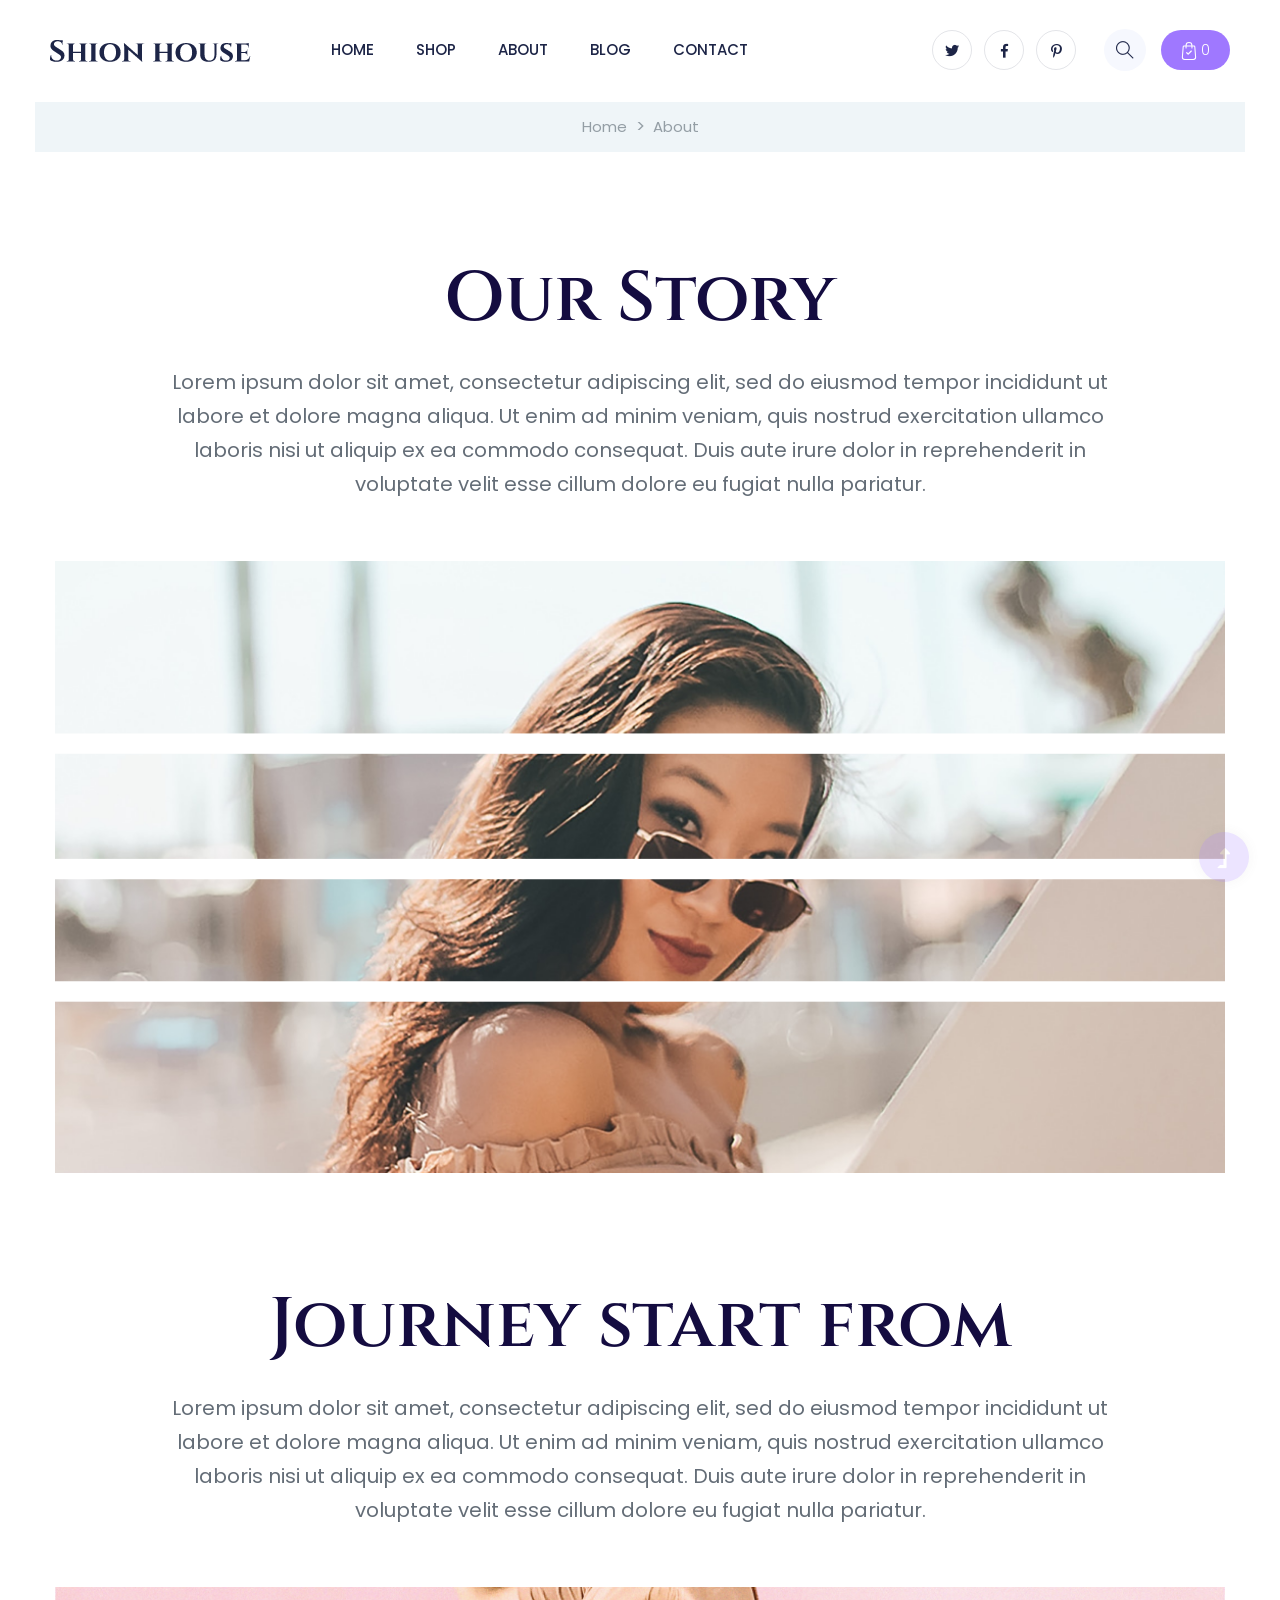
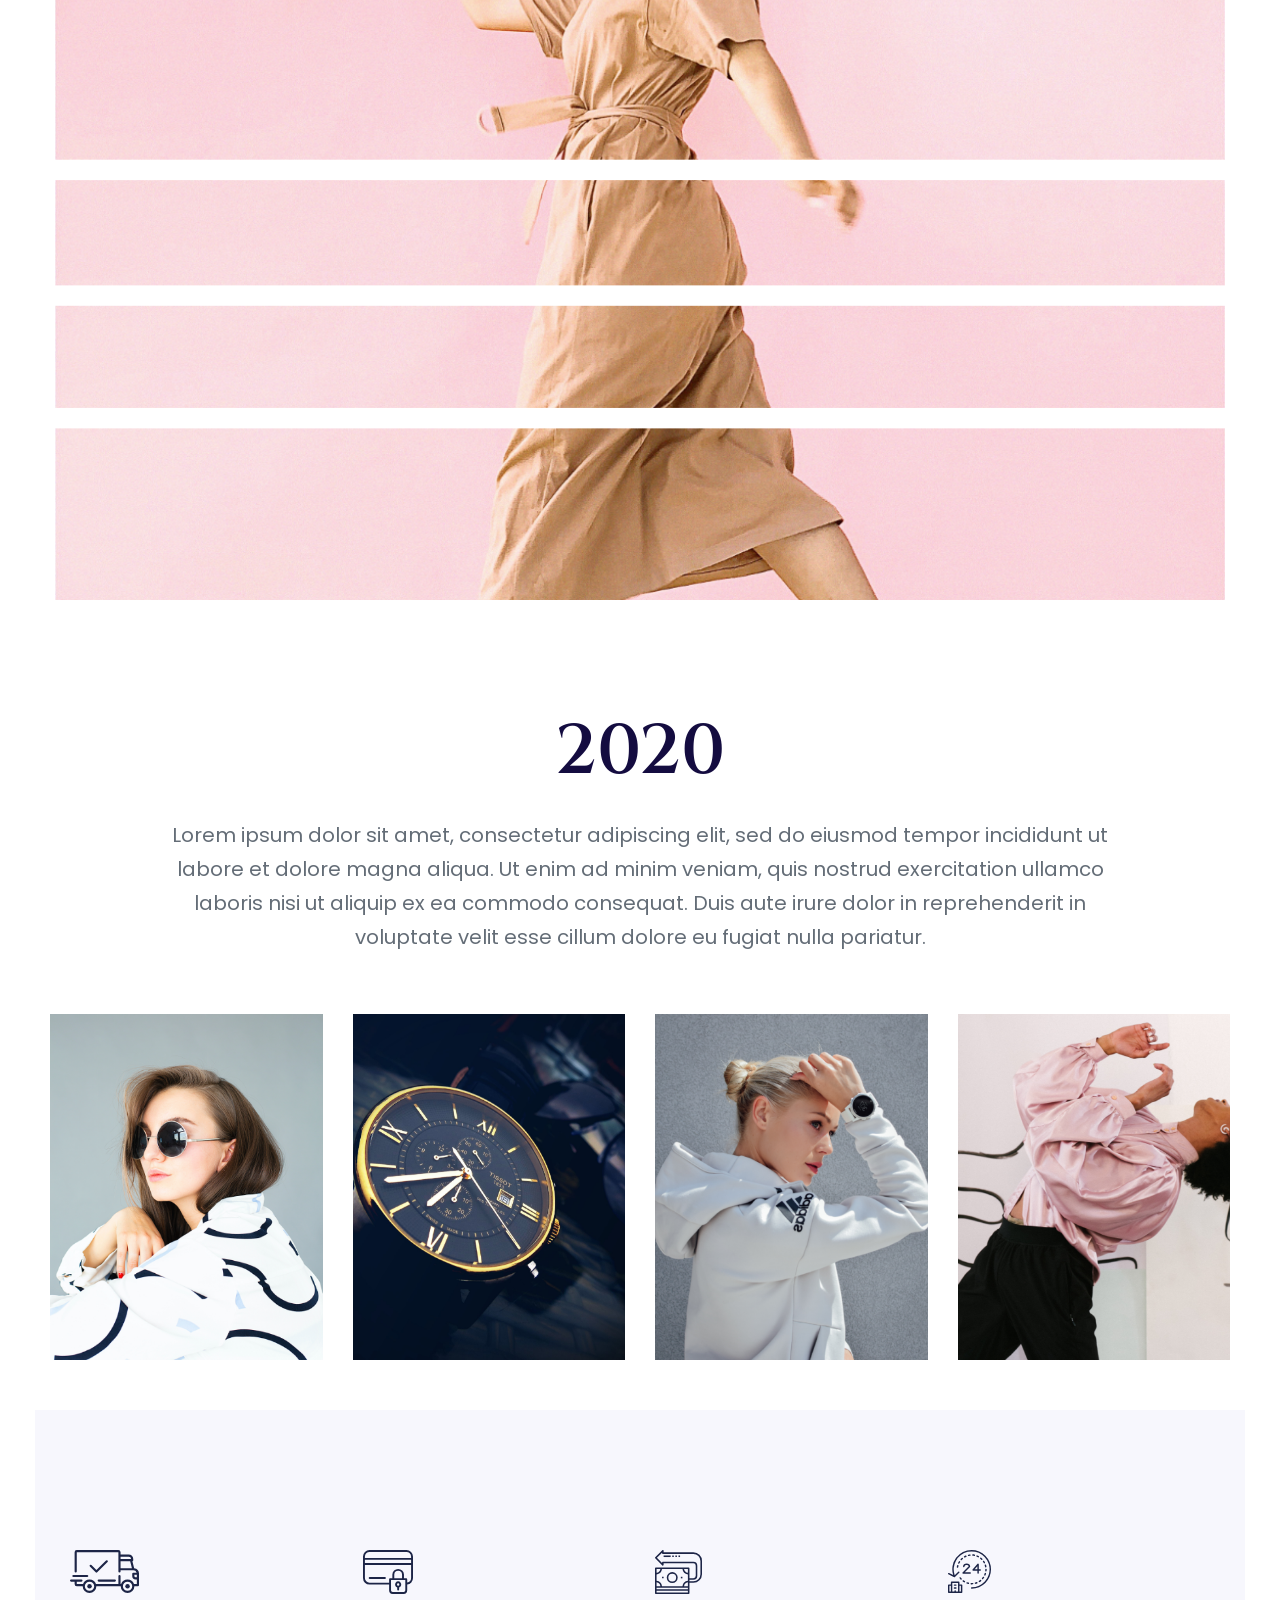
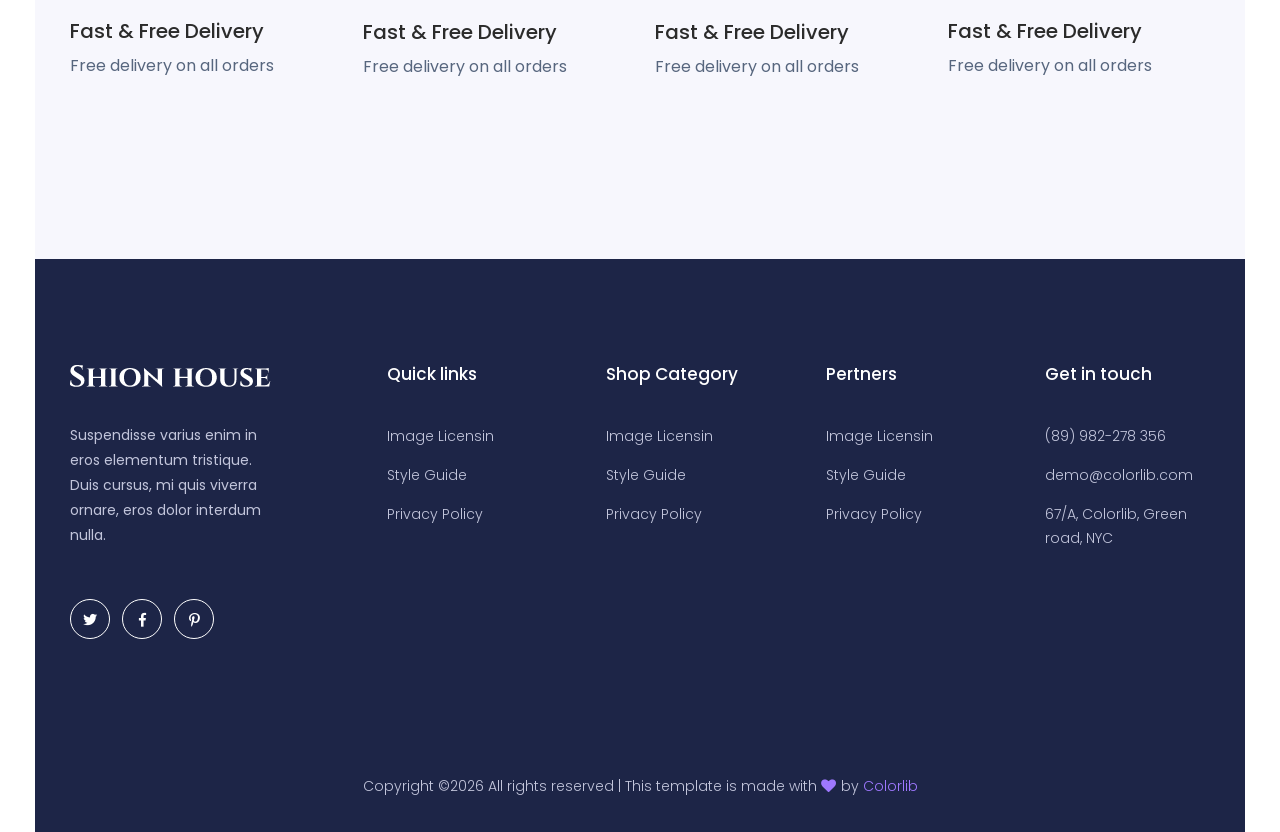
==== about.html @ a125b618 "first commit" ====
<!doctype html>
<html class="no-js" lang="zxx">
<head>
    <meta charset="utf-8">
    <meta http-equiv="x-ua-compatible" content="ie=edge">
    <title>Fashion | Teamplate</title>
    <meta name="description" content="">
    <meta name="viewport" content="width=device-width, initial-scale=1">
    <link rel="manifest" href="site.webmanifest">
    <link rel="shortcut icon" type="image/x-icon" href="assets/img/favicon.ico">

    <!-- CSS here -->
    <link rel="stylesheet" href="assets/css/bootstrap.min.css">
    <link rel="stylesheet" href="assets/css/owl.carousel.min.css">
    <link rel="stylesheet" href="assets/css/slicknav.css">
    <link rel="stylesheet" href="assets/css/flaticon.css">
    <link rel="stylesheet" href="assets/css/progressbar_barfiller.css">
    <link rel="stylesheet" href="assets/css/gijgo.css">
    <link rel="stylesheet" href="assets/css/animate.min.css">
    <link rel="stylesheet" href="assets/css/animated-headline.css">
    <link rel="stylesheet" href="assets/css/magnific-popup.css">
    <link rel="stylesheet" href="assets/css/fontawesome-all.min.css">
    <link rel="stylesheet" href="assets/css/themify-icons.css">
    <link rel="stylesheet" href="assets/css/slick.css">
    <link rel="stylesheet" href="assets/css/nice-select.css">
    <link rel="stylesheet" href="assets/css/style.css">
    
</head>
<body class="full-wrapper">
    <!-- ? Preloader Start -->
    <div id="preloader-active">
        <div class="preloader d-flex align-items-center justify-content-center">
            <div class="preloader-inner position-relative">
                <div class="preloader-circle"></div>
                <div class="preloader-img pere-text">
                    <img src="assets/img/logo/loder.png" alt="">
                </div>
            </div>
        </div>
    </div>
    <!-- Preloader Start-->
    <header>
        <!-- Header Start -->
        <div class="header-area ">
            <div class="main-header header-sticky">
                <div class="container-fluid">
                    <div class="menu-wrapper d-flex align-items-center justify-content-between">
                        <div class="header-left d-flex align-items-center">
                            <!-- Logo -->
                            <div class="logo">
                                <a href="index.html"><img src="assets/img/logo/logo.png" alt=""></a>
                            </div>
                            <!-- Main-menu -->
                            <div class="main-menu  d-none d-lg-block">
                                <nav>
                                    <ul id="navigation">
                                        <li><a href="index.html">Home</a></li> 
                                        <li><a href="shop.html">shop</a></li>
                                        <li><a href="about.html">About</a></li>
                                        <li><a href="blog.html">Blog</a>
                                            <ul class="submenu">
                                                <li><a href="blog.html">Blog</a></li>
                                                <li><a href="blog_details.html">Blog Details</a></li>
                                                <li><a href="elements.html">Elements</a></li>
                                                <li><a href="product_details.html">Product Details</a></li>
                                            </ul>
                                        </li>
                                        <li><a href="contact.html">Contact</a></li>
                                    </ul>
                                </nav>
                            </div>   
                        </div>
                        <div class="header-right1 d-flex align-items-center">
                            <!-- Social -->
                            <div class="header-social d-none d-md-block">
                                <a href="#"><i class="fab fa-twitter"></i></a>
                                <a href="https://bit.ly/sai4ull"><i class="fab fa-facebook-f"></i></a>
                                <a href="#"><i class="fab fa-pinterest-p"></i></a>
                            </div>
                            <!-- Search Box -->
                            <div class="search d-none d-md-block">
                                <ul class="d-flex align-items-center">
                                    <li class="mr-15">
                                        <div class="nav-search search-switch">
                                            <i class="ti-search"></i>
                                        </div>
                                    </li>
                                    <li>
                                        <div class="card-stor">
                                            <img src="assets/img/gallery/card.svg" alt="">
                                            <span>0</span>
                                        </div>
                                    </li>
                                </ul>
                            </div>
                        </div>
                        <!-- Mobile Menu -->
                        <div class="col-12">
                            <div class="mobile_menu d-block d-lg-none"></div>
                        </div>
                    </div>
                </div>
            </div>
        </div>
        <!-- Header End -->
    </header>
    <!-- header end -->
    <main>
        <!-- breadcrumb Start-->
        <div class="page-notification">
            <div class="container">
                <div class="row">
                    <div class="col-lg-12">
                        <nav aria-label="breadcrumb">
                            <ol class="breadcrumb justify-content-center">
                                <li class="breadcrumb-item"><a href="index.html">Home</a></li>
                                <li class="breadcrumb-item"><a href="#">about</a></li> 
                            </ol>
                        </nav>
                    </div>
                </div>
            </div>
        </div>
        <!-- breadcrumb End-->
        <!-- About Area Start -->
        <div class="about-area">
            <div class="container">
                <div class="row justify-content-center">
                    <div class="col-lg-10">
                        <div class="section-tittle mb-60 text-center pt-10">
                            <h2>Our Story</h2>
                            <p class="pera">Lorem ipsum dolor sit amet, consectetur adipiscing elit, sed do eiusmod tempor incididunt ut labore et dolore magna aliqua. Ut enim ad minim veniam, quis nostrud exercitation ullamco laboris nisi ut aliquip ex ea commodo consequat. Duis aute irure dolor in reprehenderit in voluptate velit esse cillum dolore eu fugiat nulla pariatur.</p>
                        </div>
                    </div>
                    <div class="col-lg-12">
                        <div class="about-img pb-bottom">
                            <img src="assets/img/gallery/about1.png" alt="" class="w-100">
                        </div>
                    </div>
                </div>
                <div class="row justify-content-center">
                    <div class="col-lg-10">
                        <div class="section-tittle mb-60 text-center pt-10">
                            <h2>Journey start from</h2>
                            <p class="pera">Lorem ipsum dolor sit amet, consectetur adipiscing elit, sed do eiusmod tempor incididunt ut labore et dolore magna aliqua. Ut enim ad minim veniam, quis nostrud exercitation ullamco laboris nisi ut aliquip ex ea commodo consequat. Duis aute irure dolor in reprehenderit in voluptate velit esse cillum dolore eu fugiat nulla pariatur.</p>
                        </div>
                    </div>
                    <div class="col-lg-12">
                        <div class="about-img pb-bottom">
                            <img src="assets/img/gallery/about2.png" alt="" class="w-100">
                        </div>
                    </div>
                </div>
                <div class="row justify-content-center">
                    <div class="col-lg-10">
                        <div class="section-tittle mb-60 text-center pt-10">
                            <h2>2020</h2>
                            <p class="pera">Lorem ipsum dolor sit amet, consectetur adipiscing elit, sed do eiusmod tempor incididunt ut labore et dolore magna aliqua. Ut enim ad minim veniam, quis nostrud exercitation ullamco laboris nisi ut aliquip ex ea commodo consequat. Duis aute irure dolor in reprehenderit in voluptate velit esse cillum dolore eu fugiat nulla pariatur.</p>
                        </div>
                    </div>
                </div>
            </div>
        </div>
        <!-- About Area End -->
        <!--? Popular Items Start -->
        <div class="popular-items">
            <div class="container-fluid">
                <div class="row">
                    <div class="col-lg-3 col-md-6 col-sm-6">
                        <div class="single-popular-items mb-50 text-center">
                            <div class="popular-img">
                                <img src="assets/img/gallery/popular1.png" alt="">
                                <div class="img-cap">
                                    <span>Glasses</span>
                                </div>
                                <div class="favorit-items">
                                    <a href="#" class="btn">Shop Now</a>
                                </div>
                            </div>
                        </div>
                    </div>
                    <div class="col-lg-3 col-md-6 col-sm-6">
                        <div class="single-popular-items mb-50 text-center">
                            <div class="popular-img">
                                <img src="assets/img/gallery/popular2.png" alt="">
                                <div class="img-cap">
                                    <span>Watches</span>
                                </div>
                                <div class="favorit-items">
                                    <a href="#" class="btn">Shop Now</a>
                                </div>
                            </div>
                        </div>
                    </div>
                    <div class="col-lg-3 col-md-6 col-sm-6">
                        <div class="single-popular-items mb-50 text-center">
                            <div class="popular-img">
                                <img src="assets/img/gallery/popular3.png" alt="">
                                <div class="img-cap">
                                    <span>Jackets</span>
                                </div>
                                <div class="favorit-items">
                                    <a href="#" class="btn">Shop Now</a>
                                </div>
                            </div>
                        </div>
                    </div>
                    <div class="col-lg-3 col-md-6 col-sm-6">
                        <div class="single-popular-items mb-50 text-center">
                            <div class="popular-img">
                                <img src="assets/img/gallery/popular4.png" alt="">
                                <div class="img-cap">
                                    <span>Clothes</span>
                                </div>
                                <div class="favorit-items">
                                    <a href="#" class="btn">Shop Now</a>
                                </div>
                            </div>
                        </div>
                    </div>
                </div>
            </div>
        </div>
        <!-- Popular Items End -->
        <!--? Services Area Start -->
        <div class="categories-area section-padding40 gray-bg">
            <div class="container-fluid">
                <div class="row">
                    <div class="col-lg-3 col-md-6 col-sm-6">
                        <div class="single-cat mb-50">
                            <div class="cat-icon">
                                <img src="assets/img/icon/services1.svg" alt="">
                            </div>
                            <div class="cat-cap">
                                <h5>Fast & Free Delivery</h5>
                                <p>Free delivery on all orders</p>
                            </div>
                        </div>
                    </div>
                    <div class="col-lg-3 col-md-6 col-sm-6">
                        <div class="single-cat mb-50">
                            <div class="cat-icon">
                                <img src="assets/img/icon/services2.svg" alt="">
                            </div>
                            <div class="cat-cap">
                                <h5>Fast & Free Delivery</h5>
                                <p>Free delivery on all orders</p>
                            </div>
                        </div>
                    </div>
                    <div class="col-lg-3 col-md-6 col-sm-6">
                        <div class="single-cat mb-30">
                            <div class="cat-icon">
                                <img src="assets/img/icon/services3.svg" alt="">
                            </div>
                            <div class="cat-cap">
                                <h5>Fast & Free Delivery</h5>
                                <p>Free delivery on all orders</p>
                            </div>
                        </div>
                    </div>
                    <div class="col-lg-3 col-md-6 col-sm-6">
                        <div class="single-cat">
                            <div class="cat-icon">
                                <img src="assets/img/icon/services4.svg" alt="">
                            </div>
                            <div class="cat-cap">
                                <h5>Fast & Free Delivery</h5>
                                <p>Free delivery on all orders</p>
                            </div>
                        </div>
                    </div>
                </div>
            </div>
        </div>
        <!--? Services Area End -->
    </main>

    <footer>
        <!-- Footer Start-->
        <div class="footer-area footer-padding">
            <div class="container-fluid ">
                <div class="row d-flex justify-content-between">
                    <div class="col-xl-3 col-lg-3 col-md-8 col-sm-8">
                     <div class="single-footer-caption mb-50">
                       <div class="single-footer-caption mb-30">
                          <!-- logo -->
                          <div class="footer-logo mb-35">
                           <a href="index.html"><img src="assets/img/logo/logo2_footer.png" alt=""></a>
                       </div>
                       <div class="footer-tittle">
                           <div class="footer-pera">
                               <p>Suspendisse varius enim in eros elementum tristique. Duis cursus, mi quis viverra ornare, eros dolor interdum nulla.</p>
                           </div>
                       </div>
                       <!-- social -->
                       <div class="footer-social">
                        <a href="#"><i class="fab fa-twitter"></i></a>
                        <a href="https://bit.ly/sai4ull"><i class="fab fa-facebook-f"></i></a>
                        <a href="#"><i class="fab fa-pinterest-p"></i></a>
                    </div>
                </div>
            </div>
        </div>
        <div class="col-xl-2 col-lg-2 col-md-4 col-sm-4">
            <div class="single-footer-caption mb-50">
                <div class="footer-tittle">
                    <h4>Quick links</h4>
                    <ul>
                        <li><a href="#">Image Licensin</a></li>
                        <li><a href="#">Style Guide</a></li>
                        <li><a href="#">Privacy Policy</a></li>
                    </ul>
                </div>
            </div>
        </div>
        <div class="col-xl-2 col-lg-2 col-md-4 col-sm-4">
            <div class="single-footer-caption mb-50">
                <div class="footer-tittle">
                    <h4>Shop Category</h4>
                    <ul>
                        <li><a href="#">Image Licensin</a></li>
                        <li><a href="#">Style Guide</a></li>
                        <li><a href="#">Privacy Policy</a></li>
                    </ul>
                </div>
            </div>
        </div>
        <div class="col-xl-2 col-lg-2 col-md-4 col-sm-4">
            <div class="single-footer-caption mb-50">
                <div class="footer-tittle">
                    <h4>Pertners</h4>
                    <ul>
                        <li><a href="#">Image Licensin</a></li>
                        <li><a href="#">Style Guide</a></li>
                        <li><a href="#">Privacy Policy</a></li>
                    </ul>
                </div>
            </div>
        </div>
        <div class="col-xl-2 col-lg-3 col-md-4 col-sm-4">
            <div class="single-footer-caption mb-50">
                <div class="footer-tittle">
                    <h4>Get in touch</h4>
                    <ul>
                        <li><a href="#">(89) 982-278 356</a></li>
                        <li><a href="#">demo@colorlib.com</a></li>
                        <li><a href="#">67/A, Colorlib, Green road, NYC</a></li>
                    </ul>
                </div>
            </div>
        </div>
    </div>
</div>
</div>
<!-- footer-bottom area -->
<div class="footer-bottom-area">
    <div class="container">
        <div class="footer-border">
           <div class="row d-flex align-items-center">
               <div class="col-xl-12 ">
                   <div class="footer-copy-right text-center">
                       <p><!-- Link back to Colorlib can't be removed. Template is licensed under CC BY 3.0. -->
                          Copyright &copy;<script>document.write(new Date().getFullYear());</script> All rights reserved | This template is made with <i class="fa fa-heart" aria-hidden="true"></i> by <a href="https://colorlib.com" target="_blank">Colorlib</a>
                          <!-- Link back to Colorlib can't be removed. Template is licensed under CC BY 3.0. --></p>
                      </div>
                  </div>
              </div>
          </div>
      </div>
  </div>
  <!-- Footer End-->
</footer>
<!--? Search model Begin -->
<div class="search-model-box">
    <div class="h-100 d-flex align-items-center justify-content-center">
        <div class="search-close-btn">+</div>
        <form class="search-model-form">
            <input type="text" id="search-input" placeholder="Searching key.....">
        </form>
    </div>
</div>
<!-- Search model end -->
<!-- Scroll Up -->
<div id="back-top" >
    <a title="Go to Top" href="#"> <i class="fas fa-level-up-alt"></i></a>
</div>

<!-- JS here -->
<!-- Jquery, Popper, Bootstrap -->
<script src="./assets/js/vendor/modernizr-3.5.0.min.js"></script>
<script src="./assets/js/vendor/jquery-1.12.4.min.js"></script>
<script src="./assets/js/popper.min.js"></script>
<script src="./assets/js/bootstrap.min.js"></script>

<!-- Slick-slider , Owl-Carousel ,slick-nav -->
<script src="./assets/js/owl.carousel.min.js"></script>
<script src="./assets/js/slick.min.js"></script>
<script src="./assets/js/jquery.slicknav.min.js"></script>

<!-- One Page, Animated-HeadLin, Date Picker -->
<script src="./assets/js/wow.min.js"></script>
<script src="./assets/js/animated.headline.js"></script>
<script src="./assets/js/jquery.magnific-popup.js"></script>
<script src="./assets/js/gijgo.min.js"></script>

<!-- Nice-select, sticky,Progress -->
<script src="./assets/js/jquery.nice-select.min.js"></script>
<script src="./assets/js/jquery.sticky.js"></script>
<script src="./assets/js/jquery.barfiller.js"></script>

<!-- counter , waypoint,Hover Direction -->
<script src="./assets/js/jquery.counterup.min.js"></script>
<script src="./assets/js/waypoints.min.js"></script>
<script src="./assets/js/jquery.countdown.min.js"></script>
<script src="./assets/js/hover-direction-snake.min.js"></script>

<!-- contact js -->
<script src="./assets/js/contact.js"></script>
<script src="./assets/js/jquery.form.js"></script>
<script src="./assets/js/jquery.validate.min.js"></script>
<script src="./assets/js/mail-script.js"></script>
<script src="./assets/js/jquery.ajaxchimp.min.js"></script>

<!-- Jquery Plugins, main Jquery -->	
<script src="./assets/js/plugins.js"></script>
<script src="./assets/js/main.js"></script>

</body>
</html>
---- assets/css/progressbar_barfiller.css ----
/* Custom Code skills */
.single-skill{
  display: flex;
}

.single-skill span {
	color: #79838b;
	font-size: 13px;
	font-weight: 300;
	letter-spacing: 0;
	margin-bottom: 14px;
	display: block;
}
.single-skill .bar-progress {
	width: 100%;
}
.single-skill .bar-title {
  width: 20%;
  margin-bottom: 19px;
}

.skills-content {
  padding-top: 200px;
  padding-left: 70px;
}

.skills-shape-bg {
  height: 651px;
  width: 868px;
  position: absolute;
  content: "";
  border: 2px solid #4d4d4d;
  left: 40%;
  top: 255px;
}

.skills-shape-bg::before {
  position: absolute;
  content: "";
  height: 465px;
  width: 300px;
  border: 2px solid #4d4d4d;
  left: -35%;
  top: 50%;
  transform: translateY(-50%);
  border-right: 0;
}



/* Default */
.barfiller {
	width: 100%;
	height: 10px;
	background: #f6f9fc;
  position: relative;
  border-radius: 5px;
}

.barfiller .fill {
  display: block;
  position: relative;
  width: 0px;
  height: 100%;
  background: #333;
  z-index: 1;
  border-radius: 5px;
}

.barfiller .tipWrap { display: none; }

.barfiller .tip {
  margin-top: -28px;
  padding: 2px 4px;
  font-size: 16px;
  color: #09cc7f;
  left: 0px;
  position: absolute;
  z-index: 2;
  background: transparent;
  font-weight: 800;
}

.barfiller .tip:after {
  border: solid;
  border-color: rgba(0,0,0,.8) transparent;
  border-width: 6px 6px 0 6px;
  content: "";
  display: block;
  position: absolute;
  left: 9px;
  top: 100%;
  z-index: 9;
  display: none;
  
}
---- assets/css/gijgo.css ----
.gj-button {
    background-color: #f5f5f5;
    border: 1px solid #ddd;
    color: #000;
    border-radius: 3px;
    padding: 6px 10px;
    cursor: pointer;
}

.gj-unselectable {
    -webkit-touch-callout: none;
    -webkit-user-select: none;
    -khtml-user-select: none;
    -moz-user-select: none;
    -ms-user-select: none;
    user-select: none;
}

.gj-row {
    display: -webkit-box;
    display: -ms-flexbox;
    display: flex;
    -ms-flex-wrap: wrap;
    flex-wrap: wrap;
}

.gj-margin-left-5 {
    margin-left: 5px;
}

.gj-margin-left-10 {
    margin-left: 10px;
}

.gj-width-full {
    width: 100%;
}

.gj-cursor-pointer {
    cursor: pointer;
}

.gj-text-align-center {
    text-align: center;
}

.gj-font-size-16 {
    font-size: 16px;
}

.gj-hidden {
    display: none;
}

/** Material Design */
.gj-button-md {
    background: 0 0;
    border: none;
    border-radius: 2px;
    color: rgba(0, 0, 0, 0.87);
    position: relative;
    height: 36px;
    margin: 0;
    min-width: 64px;
    padding: 0 16px;
    display: inline-block;
    font-family: "Roboto","Helvetica","Arial",sans-serif;
    font-size: 1rem;
    font-weight: 500;
    text-transform: uppercase;
    letter-spacing: 0;
    overflow: hidden;
    will-change: box-shadow;
    transition: box-shadow .2s cubic-bezier(.4,0,1,1),background-color .2s cubic-bezier(.4,0,.2,1),color .2s cubic-bezier(.4,0,.2,1);
    outline: none;
    cursor: pointer;
    text-decoration: none;
    text-align: center;
    line-height: 36px;
    vertical-align: middle;
    overflow: hidden;
    -webkit-user-select: none;
    -moz-user-select: none;
    -ms-user-select: none;
    user-select: none;
}

.gj-button-md:hover {
    background-color: rgba(158,158,158,.2);
}

.gj-button-md:disabled {
    color: rgba(0,0,0,.26);
    background: 0 0;
}

.gj-button-md .material-icons,
.gj-button-md .gj-icon {
    vertical-align: middle;
    /*font-size: 1.3rem;
    margin-right: 4px;*/
}

.gj-button-md.gj-button-md-icon {
    width: 24px;
    height: 31px;
    min-width: 24px;
    padding: 0px;
    display: table;
}

.gj-button-md.gj-button-md-icon .material-icons,
.gj-button-md.gj-button-md-icon .gj-icon {
    display: table-cell;
    margin-right: 0px;
    width: 24px;
    height: 24px;
}

.gj-button-md.active {
    background-color: rgba(158,158,158,.4);
}

.gj-button-md-group {
    position: relative;
    display: inline-block;
    vertical-align: middle;
}
.gj-textbox-md {
	/* border: none; */
	/* border-bottom: 1px solid rgba(0,0,0,.42); */
	display: block;
	font-family: "Helvetica","Arial",sans-serif;
	font-size: 16px;
	line-height: 16px;
	/* padding: 4px 0px; */
	margin: 0;
	/* width: 100%; */
	background: 0 0;
	/* text-align: ; */
	color: rgba(0,0,0,.87);
	padding-left: 44px;
	border: 1px solid #dca73a;
	/* padding: 15px 15px; */
	/* text-align: center; */
	width: 177px;
	height: 55px;
	border-radius: 5px;
}
.gj-textbox-md:focus,
.gj-textbox-md:active {
    /* border-bottom: 2px solid rgba(0,0,0,.42); */
    outline: none;
}

.gj-textbox-md::placeholder {
    color: #8e8e8e;
}

.gj-textbox-md:-ms-input-placeholder {
    color: #8e8e8e;
}

.gj-textbox-md::-ms-input-placeholder {
    color: #8e8e8e;
}

.gj-md-spacer-24 {
    min-width: 24px;
    width: 24px;
    display: inline-block;
}

.gj-md-spacer-32 {
    min-width: 32px;
    width: 32px;
    display: inline-block;
}

.gj-modal {
    position: fixed;
    top: 0;
    right: 0;
    bottom: 0;
    left: 0;
    z-index: 1203;
    display: none;
    overflow: hidden;
    -webkit-overflow-scrolling: touch;
    outline: 0;
    background-color: rgba(0, 0, 0, 0.54118);
    transition: 200ms ease opacity;
    will-change: opacity;
}

/* List */
ul.gj-list li [data-role="wrapper"] {
    display: table;
    width: 100%;
}

ul.gj-list li [data-role="checkbox"] {
    display: table-cell;
    vertical-align:middle;
    text-align:center;
}

ul.gj-list li [data-role="image"] {
    display: table-cell;
    vertical-align:middle;
    text-align:center;
}

ul.gj-list li [data-role="display"] {
    display: table-cell;
    vertical-align:middle;
    cursor: pointer;
}

ul.gj-list li [data-role="display"]:empty:before {
  content: "\200b"; /* unicode zero width space character */
}

/* List - Bootstrap */
ul.gj-list-bootstrap {
    padding-left: 0px;
    margin-bottom: 0px;
}

ul.gj-list-bootstrap li {
    padding: 0px;
}

ul.gj-list-bootstrap li [data-role="wrapper"] {
    padding: 0px 10px;
}

ul.gj-list-bootstrap li [data-role="checkbox"] {
    width: 24px;
    padding: 3px;
}

ul.gj-list-bootstrap li [data-role="image"] {
    width: 24px;
    height: 24px;
}

ul.gj-list-bootstrap li [data-role="display"] {
    padding: 8px 0px 8px 4px;
}

.list-group-item.active ul li, .list-group-item.active:focus ul li, .list-group-item.active:hover ul li {
    text-shadow: none;
    color:initial;
}

/* List - Material Design */
ul.gj-list-md {
    padding: 0px;
    list-style: none;
    list-style-type: none;
    line-height: 24px;
    letter-spacing: 0;
    color: #616161; /* Gray 700 */
}

ul.gj-list-md li {
    display: list-item;
    list-style-type: none;
    padding: 0px;
    min-height: unset;
    box-sizing: border-box;
    align-items: center;
    cursor: default;
    overflow: hidden;

    font-family: "Roboto","Helvetica","Arial",sans-serif;
    font-size: 16px;
    font-weight: 400;
    letter-spacing: .04em;
    line-height: 1;
    
    -webkit-flex-direction: row;
    -ms-flex-direction: row;
    flex-direction: row;
    -webkit-flex-wrap: nowrap;
    -ms-flex-wrap: nowrap;
    flex-wrap: nowrap;
}

ul.gj-list-md li [data-role="checkbox"] {
    height: 24px;
    width: 24px;
}

ul.gj-list-md li [data-role="image"] {
    height: 24px;
    width: 24px;
}

ul.gj-list-md li [data-role="display"] {
    padding: 8px 0px 8px 5px;
    order: 0;
    flex-grow: 2;
    text-decoration: none;
    box-sizing: border-box;
    align-items: center;
    text-align: left;
    color: rgba(0,0,0,.87);
}

ul.gj-list-md li.disabled>[data-role="wrapper"]>[data-role="display"] {
    color: #9E9E9E; /* Gray 500 */
}

.gj-list-md-active {
    background: #e0e0e0;
    color: #3f51b5;
}


/* Picker */
.gj-picker {
    position: absolute;
    z-index: 1203;
    background-color: #fff;
}

.gj-picker .selected {
    color: #fff;
}

/* Material Design */
.gj-picker-md {
    font-family: "Roboto","Helvetica","Arial",sans-serif;
    font-size: 16px;
    font-weight: 400;
    letter-spacing: .04em;
    line-height: 1;
    color: rgba(0,0,0,.87);
    border: 1px solid #E0E0E0;
}

.gj-modal .gj-picker-md {
    border: 0px;
}

.gj-picker-md [role="header"] {
    color: rgba(255, 255, 255, 0.54);
    display: flex;
    background: #2196f3;
    align-items: baseline;
    user-select: none;
    justify-content: center;
}

.gj-picker-md [role="footer"] {
    float: right;
    padding: 10px;
}

.gj-picker-md [role="footer"] button.gj-button-md {
    color: #2196f3;
    font-weight: bold;
    font-size: 13px;
}

/* Bootstrap */
.gj-picker-bootstrap {
    border-radius: 4px;
    border: 1px solid #E0E0E0;
}

.gj-picker-bootstrap .selected {
    color: #888;
}

.gj-picker-bootstrap [role="header"] {
    background: #eee;
    color: #AAA;
}
@font-face {
    font-family: 'gijgo-material';
    src: url('../fonts/gijgo-material.eot?235541');
    src: url('../fonts/gijgo-material.eot?235541#iefix') format('embedded-opentype'), url('../fonts/gijgo-material.ttf?235541') format('truetype'), url('../fonts/gijgo-material.woff?235541') format('woff'), url('../fonts/gijgo-material.svg?235541#gijgo-material') format('svg');
    font-weight: normal;
    font-style: normal;
}

.gj-icon {
    /* use !important to prevent issues with browser extensions that change fonts */
    font-family: 'gijgo-material' !important;
    font-size: 24px;
    speak: none;
    font-style: normal;
    font-weight: normal;
    font-variant: normal;
    text-transform: none;
    line-height: 1;
    /* Enable Ligatures ================ */
    letter-spacing: 0;
    -webkit-font-feature-settings: "liga";
    -moz-font-feature-settings: "liga=1";
    -moz-font-feature-settings: "liga";
    -ms-font-feature-settings: "liga" 1;
    font-feature-settings: "liga";
    -webkit-font-variant-ligatures: discretionary-ligatures;
    font-variant-ligatures: discretionary-ligatures;
    /* Better Font Rendering =========== */
    -webkit-font-smoothing: antialiased;
    -moz-osx-font-smoothing: grayscale;
}

.gj-icon.undo:before {
    content: "\e900";
}

.gj-icon.vertical-align-top:before {
    content: "\e901";
}

.gj-icon.vertical-align-center:before {
    content: "\e902";
}

.gj-icon.vertical-align-bottom:before {
    content: "\e903";
}

.gj-icon.arrow-dropup:before {
    content: "\e904";
}

.gj-icon.clock:before {
    content: "\e905";
}

.gj-icon.refresh:before {
    content: "\e906";
}

.gj-icon.last-page:before {
    content: "\e907";
}

.gj-icon.first-page:before {
    content: "\e908";
}

.gj-icon.cancel:before {
    content: "\e909";
}

.gj-icon.clear:before {
    content: "\e90a";
}

.gj-icon.check-circle:before {
    content: "\e90b";
}

.gj-icon.delete:before {
    content: "\e90c";
}

.gj-icon.arrow-upward:before {
    content: "\e90d";
}

.gj-icon.arrow-forward:before {
    content: "\e90e";
}

.gj-icon.arrow-downward:before {
    content: "\e90f";
}

.gj-icon.arrow-back:before {
    content: "\e910";
}

.gj-icon.list-numbered:before {
    content: "\e911";
}

.gj-icon.list-bulleted:before {
    content: "\e912";
}

.gj-icon.indent-increase:before {
    content: "\e913";
}

.gj-icon.indent-decrease:before {
    content: "\e914";
}

.gj-icon.redo:before {
    content: "\e915";
}

.gj-icon.align-right:before {
    content: "\e916";
}

.gj-icon.align-left:before {
    content: "\e917";
}

.gj-icon.align-justify:before {
    content: "\e918";
}

.gj-icon.align-center:before {
    content: "\e919";
}

.gj-icon.strikethrough:before {
    content: "\e91a";
}

.gj-icon.italic:before {
    content: "\e91b";
}

.gj-icon.underlined:before {
    content: "\e91c";
}

.gj-icon.bold:before {
    content: "\e91d";
}

.gj-icon.arrow-dropdown:before {
    content: "\e91e";
}

.gj-icon.done:before {
    content: "\e91f";
}

.gj-icon.pencil:before {
    content: "\e920";
}

.gj-icon.minus:before {
    content: "\e921";
}

.gj-icon.plus:before {
    content: "\e922";
}

.gj-icon.chevron-up:before {
    content: "\e923";
}

.gj-icon.chevron-right:before {
    content: "\e924";
}

.gj-icon.chevron-down:before {
    content: "\e925";
}

.gj-icon.chevron-left:before {
    content: "\e926";
}

.gj-icon.event:before {
    content: "\e927";
}
.gj-draggable {
    cursor: move;
}
.gj-resizable-handle {
    position: absolute;
    font-size: 0.1px;
    display: block;
    -ms-touch-action: none;
    touch-action: none;
    z-index: 1203;
}

.gj-resizable-n {
    cursor: n-resize;
    height: 7px;
    width: 100%;
    top: -5px;
    left: 0;
}
.gj-resizable-e {
    cursor: e-resize;
    width: 7px;
    right: -5px;
    top: 0;
    height: 100%;
}
.gj-resizable-s {
    cursor: s-resize;
    height: 7px;
    width: 100%;
    bottom: -5px;
    left: 0;
}
.gj-resizable-w {
	cursor: w-resize;
	width: 7px;
	left: -5px;
	top: 0;
	height: 100%;
}
.gj-resizable-se {
	cursor: se-resize;
	width: 12px;
	height: 12px;
	right: 1px;
	bottom: 1px;
}
.gj-resizable-sw {
	cursor: sw-resize;
	width: 9px;
	height: 9px;
	left: -5px;
	bottom: -5px;
}
.gj-resizable-nw {
	cursor: nw-resize;
	width: 9px;
	height: 9px;
	left: -5px;
	top: -5px;
}
.gj-resizable-ne {
	cursor: ne-resize;
	width: 9px;
	height: 9px;
	right: -5px;
	top: -5px;
}

.gj-dialog-footer {
    position: absolute;
    bottom: 0px;
    width: 100%;
    margin-top: 0px;
}

.gj-dialog-scrollable [data-role="body"] {
    overflow-x: hidden;
    overflow-y: scroll;
}

/** Bootstrap 3 **/
.gj-dialog-bootstrap {
    overflow: hidden;
    z-index: 1202;
}

.gj-dialog-bootstrap [data-role="title"] {
    display: inline;
}
.gj-dialog-bootstrap [data-role="close"] {
    line-height: 1.42857143;
}

/** Bootstrap 4 **/
.gj-dialog-bootstrap4 {
    overflow: hidden;
    z-index: 1202;
}

.gj-dialog-bootstrap4 [data-role="title"] {
    display: inline;
}
.gj-dialog-bootstrap4 [data-role="close"] {
    line-height: 1.5;
}

/** Material Design **/
.gj-dialog-md {
    background-color: #FFF;
    overflow: hidden;
    border: none;
    box-shadow: 0 11px 15px -7px rgba(0,0,0,.2), 0 24px 38px 3px rgba(0,0,0,.14), 0 9px 46px 8px rgba(0,0,0,.12);
    box-sizing: border-box;
    position: relative;
    display: -webkit-box;
    display: -webkit-flex;
    display: -ms-flexbox;
    display: flex;
    -webkit-box-orient: vertical;
    -webkit-box-direction: normal;
    -webkit-flex-direction: column;
    -ms-flex-direction: column;
    flex-direction: column;
    -webkit-background-clip: padding-box;
    background-clip: padding-box;
    outline: 0;
    z-index: 1202;
}

.gj-dialog-md-header {
    padding: 24px 24px 0px 24px;
    font-family: "Roboto","Helvetica","Arial",sans-serif;
}

.gj-dialog-md-title {
    margin: 0;
    font-weight: 400;
    display: inline;
    line-height: 28px;
    font-size: 20px;
}

.gj-dialog-md-close {
    -webkit-appearance: none;
    padding: 0;
    cursor: pointer;
    background: 0 0;
    border: 0;
    float: right;
    line-height: 28px;
    font-size: 28px;
}

.gj-dialog-md-body {
    padding: 20px 24px 24px 24px;
    color: rgba(0,0,0,.54);
    font-family: "Helvetica","Arial",sans-serif;
    font-size: 14px;
    font-weight: 400;
    line-height: 20px;
}

.gj-dialog-md-footer {
    padding: 8px 8px 8px 24px;
    display: -webkit-flex;
    display: -ms-flexbox;
    display: flex;
    -webkit-flex-direction: row-reverse;
    -ms-flex-direction: row-reverse;
    flex-direction: row-reverse;
    -webkit-flex-wrap: wrap;
    -ms-flex-wrap: wrap;
    flex-wrap: wrap;

    box-sizing: border-box;
}

.gj-dialog-md-footer>*:first-child {
    margin-right: 0;
}

.gj-dialog-md-footer>* {
    margin-right: 8px;
    height: 36px;
}
DIV.gj-grid-wrapper {
    margin: auto;
    position: relative;
    clear:both;
    z-index: 1;
}

TABLE.gj-grid {
    margin: auto;    
    border-collapse: collapse;
    width: 100%;
    table-layout: fixed;
}

TABLE.gj-grid THEAD TH [data-role="selectAll"] {
    margin: auto;
}

TABLE.gj-grid THEAD TH [data-role="title"] {
    display: inline-block;
}

TABLE.gj-grid THEAD TH [data-role="sorticon"] {
    display: inline-block;
}

TABLE.gj-grid THEAD TH {
    overflow: hidden;
    text-overflow: ellipsis;
}

TABLE.gj-grid.autogrow-header-row THEAD TH {
    overflow: auto;
    text-overflow: initial;
    white-space: pre-wrap;
    -ms-word-break: break-word;
    word-break: break-word;
}

TABLE.gj-grid > tbody > tr > td {
    overflow: hidden;
    position: relative;
}

table.gj-grid tbody div[data-role="display"] {
    vertical-align: middle;
    text-indent: 0;
    white-space: pre-wrap;
    -ms-word-break: break-word;
    word-break: break-word;
}

table.gj-grid.fixed-body-rows tbody div[data-role="display"] {
    overflow: hidden;
    text-overflow: ellipsis;
    white-space: nowrap;
    -ms-word-break: initial;
    word-break: initial;
}

table.gj-grid tfoot DIV[data-role="display"] {
    vertical-align: middle;
    text-indent: 0;
    display: flex;
}

TABLE.gj-grid .fa {
    padding: 2px;
}

TABLE.gj-grid > tbody > tr > td > div {
    padding: 2px;
    overflow: hidden;
}

DIV.gj-grid-wrapper DIV.gj-grid-loading-cover
{
    background: #BBBBBB;
    opacity: 0.5;
    position: absolute;
    vertical-align: middle;
}

DIV.gj-grid-wrapper DIV.gj-grid-loading-text
{
    position: absolute;
    font-weight: bold;
}

/* Bootstrap Theme */
table.gj-grid-bootstrap thead th {
    background-color: #f5f5f5;
    vertical-align:middle;
}

table.gj-grid-bootstrap thead th [data-role="sorticon"] {
    margin-left: 5px;
}

table.gj-grid-bootstrap thead th [data-role="sorticon"] i.gj-icon,
table.gj-grid-bootstrap thead th [data-role="sorticon"] i.material-icons {
    position: absolute;
    font-size: 20px;
    top: 15px;
}

table.gj-grid-bootstrap tbody tr td div[data-role="display"] {
    padding: 0px;
}

.gj-grid-bootstrap-4 .gj-checkbox-bootstrap {
    display: inline-block;
    padding-top: 2px;
}

.gj-grid-bootstrap-4 tbody tr.active {
    background-color: rgba(0,0,0,.075);
}

/* Material Design Theme */
.gj-grid-md {
    position: relative;
    border: 1px solid #e0e0e0;
    border-collapse: collapse;
    white-space: nowrap;
    font-size: 13px;
    font-family: "Roboto","Helvetica","Arial",sans-serif;
    background-color: #fff;
}

.gj-grid-md td:first-of-type, .gj-grid-md th:first-of-type {
    padding-left: 24px;
}

.gj-grid-md th {
    position: relative;
    vertical-align: bottom;
    font-weight: 700;
    line-height: 31px;
    letter-spacing: 0;
    height: 56px;
    font-size: 12px;
    color: rgba(0,0,0,.54);
    padding-bottom: 8px;
    box-sizing: border-box;
    padding: 12px 18px;
    text-align: right;
}

.gj-grid-md td {
    position: relative;
    height: 48px;
    border-top: 1px solid #e0e0e0;
    border-bottom: 1px solid #e0e0e0;
    padding: 12px 18px;
    box-sizing: border-box;
    text-align: left;
    color: rgba(0,0,0,.87);
}

.gj-grid-md tbody tr {
    position: relative;
    height: 48px;
    transition-duration: .28s;
    transition-timing-function: cubic-bezier(.4,0,.2,1);
    transition-property: background-color;
}

.gj-grid-md tbody tr:hover {
    background-color: #EEEEEE; /* Gray 200 */
}

.gj-grid-md tbody tr.gj-grid-md-select {
    background-color: #F5F5F5; /* Grey 100 */
}


table.gj-grid-md thead th [data-role="sorticon"] {
    margin-left: 5px;
}

table.gj-grid-md thead th [data-role="sorticon"] i.gj-icon,
table.gj-grid-md thead th [data-role="sorticon"] i.material-icons {
    position: absolute;
    font-size: 16px;
    top: 19px;
}

table.gj-grid-md thead th.gj-grid-select-all {
    padding-bottom: 3px;
}
/* Hide all prioritized columns by default */
@media only all {
	th.display-1120,
	td.display-1120,
	th.display-960,
	td.display-960,
	th.display-800,
	td.display-800,
	th.display-640,
	td.display-640,
	th.display-480,
	td.display-480,
	th.display-320,
	td.display-320 {
		display: none;
	}
}

/* Show at 320px (20em x 16px) */
@media screen and (min-width: 20em) {
	TABLE.gj-grid-bootstrap th.display-320,
	TABLE.gj-grid-bootstrap td.display-320 {
		display: table-cell;
	}
}
/* Show at 480px (30em x 16px) */
@media screen and (min-width: 30em) {
	TABLE.gj-grid-bootstrap th.display-480,
	TABLE.gj-grid-bootstrap td.display-480 {
		display: table-cell;
	}
}
/* Show at 640px (40em x 16px) */
@media screen and (min-width: 40em) {
	TABLE.gj-grid-bootstrap th.display-640,
	TABLE.gj-grid-bootstrap td.display-640 {
		display: table-cell;
	}
}
/* Show at 800px (50em x 16px) */
@media screen and (min-width: 50em) {
	TABLE.gj-grid-bootstrap th.display-800,
	TABLE.gj-grid-bootstrap td.display-800 {
		display: table-cell;
	}
}
/* Show at 960px (60em x 16px) */
@media screen and (min-width: 60em) {
	TABLE.gj-grid-bootstrap th.display-960,
	TABLE.gj-grid-bootstrap td.display-960 {
		display: table-cell;
	}
}
/* Show at 1,120px (70em x 16px) */
@media screen and (min-width: 70em) {
	TABLE.gj-grid-bootstrap th.display-1120,
	TABLE.gj-grid-bootstrap td.display-1120 {
		display: table-cell;
	}
}

/* Material Design Theme */
.gj-grid-md tfoot tr th {
    padding-right: 14px;
}

.gj-grid-md tfoot tr[data-role="pager"] .gj-grid-mdl-pager-label {
    padding-left: 5px;
    padding-right: 5px;
}

.gj-grid-md tfoot tr[data-role="pager"] .gj-dropdown-md {
    margin-left: 12px;
}

.gj-grid-md tfoot tr[data-role="pager"] .gj-dropdown-md [role="presenter"] {
    font-size: 12px;
    font-weight: bold;
    color: rgba(0,0,0,.54);
}

.gj-grid-md tfoot tr[data-role="pager"] .gj-dropdown-md [role="presenter"] [role="display"] {
    text-align: right;
}

.gj-grid-md tfoot tr[data-role="pager"] .gj-grid-md-limit-select {
    margin-left: 10px;
    font-size: 12px;
    font-weight: bold;
    color: rgba(0,0,0,.54);
}

/* Bootstrap */
.gj-grid-bootstrap tfoot tr[data-role="pager"] th {
    line-height: 30px;
    background-color: #f5f5f5;
}

.gj-grid-bootstrap tfoot tr[data-role="pager"] th > div > div {
    margin-right: 5px;
}

.gj-grid-bootstrap tfoot tr[data-role="pager"] th > div > button {
    margin-right: 5px;
}

.gj-grid-bootstrap-4 tfoot tr[data-role="pager"] th > div button {
    height: 34px;
}

.gj-grid-bootstrap-4 tfoot tr[data-role="pager"] th div .gj-dropdown-bootstrap-4 .gj-dropdown-expander-mi .gj-icon {
    top: 5px;
}

.gj-grid-bootstrap-3 tfoot tr[data-role="pager"] th > div > input {
    margin-right: 5px;
    width: 40px;
    text-align: right;
    display: inline-block;
    font-weight: bold;
}

.gj-grid-bootstrap-4 tfoot tr[data-role="pager"] th > div > div.input-group {
    width: 40px;
}

.gj-grid-bootstrap-4 tfoot tr[data-role="pager"] th > div > div.input-group input {
    text-align: right;
    font-weight: bold;
    height: 34px;
    padding-top: 2px;
    padding-bottom: 6px;
}

.gj-grid-bootstrap tfoot tr[data-role="pager"] th > div > select {
    display: inline-block;
    margin-right: 5px;
    width: 60px;
}

.gj-grid-bootstrap tfoot tr[data-role="pager"] th .gj-dropdown-bootstrap .gj-list-bootstrap [data-role="display"] {
    line-height: 14px;
}

.gj-grid-bootstrap tfoot tr[data-role="pager"] th .gj-dropdown-bootstrap [role="presenter"] [role="display"] {
    font-weight: bold;
}

.gj-grid-bootstrap tfoot tr[data-role="pager"] th .gj-dropdown-bootstrap-3 [role="presenter"] {
    padding: 2px 8px;
}

.gj-grid-bootstrap tfoot tr[data-role="pager"] th .gj-dropdown-bootstrap-4 [role="presenter"] {
    padding: 1px 8px;
}
.gj-grid thead tr th div.gj-grid-column-resizer-wrapper {
    position: relative;
    width: 100%;
    height: 0px; 
    top: 0px; 
    left: 0px; 
    padding: 0px;
}

span.gj-grid-column-resizer {
    position: absolute;
    right: 0px;
    width: 10px;
    top: -100px;
    height: 300px;
    z-index: 1203;
    cursor: e-resize;
}

.gj-grid-resize-cursor {
    cursor: e-resize;
}
.gj-grid-md tbody tr.gj-grid-top-border td {
  border-top: 2px solid #777;
}
.gj-grid-md tbody tr.gj-grid-bottom-border td {
  border-bottom: 2px solid #777;
}

.gj-grid-bootstrap tbody tr.gj-grid-top-border td {
  border-top: 2px solid #777;
}
.gj-grid-bootstrap tbody tr.gj-grid-bottom-border td {
  border-bottom: 2px solid #777;
}
.gj-grid-md thead tr th.gj-grid-left-border,
.gj-grid-md tbody tr td.gj-grid-left-border
{
    border-left: 3px solid #777;
}
.gj-grid-md thead tr th.gj-grid-right-border,
.gj-grid-md tbody tr td.gj-grid-right-border
{
    border-right: 3px solid #777;
}

.gj-grid-bootstrap thead tr th.gj-grid-left-border,
.gj-grid-bootstrap tbody tr td.gj-grid-left-border
{
    border-left: 5px solid #ddd;
}
.gj-grid-bootstrap thead tr th.gj-grid-right-border,
.gj-grid-bootstrap tbody tr td.gj-grid-right-border
{
    border-right: 5px solid #ddd;
}
.gj-dirty {
    position: absolute;
    top: 0px;
    left: 0px;
    border-style: solid;
    border-width: 3px;
    border-color: #f00 transparent transparent #f00;
    padding: 0;
    overflow: hidden;
    vertical-align: top;
}

/* Material Design */
.gj-grid-md tbody tr td.gj-grid-management-column {
    padding: 3px;
}

.gj-grid-md tbody tr td[data-mode="edit"] {
    padding: 0px 18px;
}

.gj-grid-md tbody .gj-dropdown-md [role="presenter"] [role="display"] {
    padding: 0px;
}

/* Bootstrap */
.gj-grid-bootstrap tbody tr td[data-mode="edit"] {
    padding: 0px;
}

.gj-grid-bootstrap tbody tr td[data-mode="edit"] [data-role="edit"] {
    padding: 0px;
}

/* Bootstrap 3 */
.gj-grid-bootstrap-3 tbody tr td.gj-grid-management-column {
    padding: 3px;
}

.gj-grid-bootstrap-3 tbody tr td[data-mode="edit"] {
    height: 38px;
}

.gj-grid-bootstrap-3 tbody tr td[data-mode="edit"] [data-role="edit"] input[type="text"] {
    height: 37px;
    padding: 8px;
}

.gj-grid-bootstrap-3 tbody tr td[data-mode="edit"] .gj-dropdown-bootstrap [role="presenter"] {
    border: 0px;
    border-radius: 0px;
    height: 37px;
    padding-left: 8px;
}

.gj-grid-bootstrap-3 tbody tr td[data-mode="edit"] .gj-datepicker-bootstrap {
    height: 37px;
}

.gj-grid-bootstrap-3 tbody tr td[data-mode="edit"] .gj-datepicker-bootstrap [role="input"] {
    height: 37px;
    border:0px;
    border-radius: 0px;
}

.gj-grid-bootstrap-3 tbody tr td[data-mode="edit"] .gj-datepicker-bootstrap [role="right-icon"] {
    border:0px;
    border-radius: 0px;
}

.gj-grid-bootstrap-3 tbody tr td[data-mode="edit"] .gj-checkbox-bootstrap {
    display: inline-block;
    padding-top: 10px;
    height: 32px;
}

/* Bootstrap 4 */
.gj-grid-bootstrap-4 tbody tr td.gj-grid-management-column {
    padding: 6px;
}

.gj-grid-bootstrap-4 tbody tr td[data-mode="edit"] [data-role="edit"] input[type="text"] {
    height: 48px;
    padding-left: 12px;
}

.gj-grid-bootstrap-4 tbody tr td[data-mode="edit"] .gj-dropdown-bootstrap [role="presenter"] {
    border: 0px;
    border-radius: 0px;
    height: 48px;
    padding-left: 12px;
    font-family: -apple-system,system-ui,BlinkMacSystemFont,"Segoe UI",Roboto,"Helvetica Neue",Arial,sans-serif;
}

.gj-grid-bootstrap-4 tbody tr td[data-mode="edit"] .gj-dropdown-bootstrap-4 [role="expander"].gj-dropdown-expander-mi .gj-icon,
.gj-grid-bootstrap-4 tbody tr td[data-mode="edit"] .gj-dropdown-bootstrap-4 [role="expander"].gj-dropdown-expander-mi .material-icons {
    top: 13px;
}

.gj-grid-bootstrap-4 tbody tr td[data-mode="edit"] .gj-datepicker-bootstrap {
    height: 48px;
}

.gj-grid-bootstrap-4 tbody tr td[data-mode="edit"] .gj-datepicker-bootstrap [role="input"] {
    height: 48px;
    border:0px;
    border-radius: 0px;
}

.gj-grid-bootstrap-4 tbody tr td[data-mode="edit"] .gj-datepicker-bootstrap [role="right-icon"] {
    background-color: #fff;
}

.gj-grid-bootstrap-4 tbody tr td[data-mode="edit"] .gj-datepicker-bootstrap [role="right-icon"] button {
    border: 0px;
    border-radius: 0px;
    width: 43px;
    position: relative;
}

.gj-grid-bootstrap-4 tbody tr td[data-mode="edit"] .gj-datepicker-bootstrap [role="right-icon"] .gj-icon,
.gj-grid-bootstrap-4 tbody tr td[data-mode="edit"] .gj-datepicker-bootstrap [role="right-icon"] .material-icons {
    top: 13px;
    left: 10px;
    font-size: 24px;
}

.gj-grid-bootstrap-4 tbody tr td[data-mode="edit"] .gj-checkbox-bootstrap {
    display: inline-block;
    padding-top: 15px;
    height: 42px;
}
.gj-grid-md thead tr[data-role="filter"] th {
    border-top: 1px solid #e0e0e0;
}

div.gj-grid-wrapper div.gj-grid-bootstrap-toolbar {
    background-color: #f5f5f5;
    padding: 8px;
    font-weight: bold;
    border: 1px solid #ddd;
}

div.gj-grid-wrapper div.gj-grid-bootstrap-4-toolbar {
    background-color: #f5f5f5;
    padding: 12px;
    font-weight: bold;
    border: 1px solid #ddd;
}

div.gj-grid-wrapper div.gj-grid-md-toolbar {
    font-weight: bold;
    font-size: 24px;
    font-family: "Helvetica","Arial",sans-serif;
    background-color: rgb(255, 255, 255);
    
    border-top: 1px solid #e0e0e0;
    border-left: 1px solid #e0e0e0;
    border-right: 1px solid #e0e0e0;
    border-bottom: 0px;
    border-collapse: collapse;

    padding: 0 18px 0px 18px;
    line-height: 56px;
}
table.gj-grid-scrollable tbody {
    overflow-y: auto;
    overflow-x: hidden;
    display: block;
}

/* Material Design */
table.gj-grid-md.gj-grid-scrollable {
    border-bottom: 0px;
}

table.gj-grid-md.gj-grid-scrollable tbody {
    border-right: 1px solid #e0e0e0;
    border-bottom: 1px solid #e0e0e0;
}

table.gj-grid-md.gj-grid-scrollable tfoot {
    border-bottom: 1px solid #e0e0e0;
}

/* Bootstrap 3 */
table.gj-grid-bootstrap.gj-grid-scrollable {
    border-bottom: 0px;
}

table.gj-grid-bootstrap.gj-grid-scrollable tbody {
    border-right: 1px solid #ddd;
    border-bottom: 1px solid #ddd;
}

table.gj-grid-bootstrap.gj-grid-scrollable tbody tr[data-role="row"]:first-child td {
    border-top: 0px;
}

table.gj-grid-bootstrap.gj-grid-scrollable tbody tr[data-role="row"] td:first-child {
    border-left: 0px;
}

table.gj-grid-bootstrap.gj-grid-scrollable tbody tr[data-role="row"] td:last-child {
    border-right: 0px;
}

table.gj-grid-bootstrap.gj-grid-scrollable tfoot {
    border-bottom: 1px solid #ddd;
}

ul.gj-list li [data-role="spacer"] {
    display: table-cell;
}

ul.gj-list li [data-role="expander"] {
    display: table-cell;
    vertical-align:middle;
    text-align:center;
    cursor: pointer;
}

[data-type="tree"] ul li [data-role="expander"].gj-tree-material-icons-expander {
    width: 24px;
}

[data-type="tree"] ul li [data-role="expander"].gj-tree-font-awesome-expander {
    width: 24px;
}

[data-type="tree"] ul li [data-role="expander"].gj-tree-glyphicons-expander {
    width: 24px;
}

[data-type="tree"] ul li [data-role="expander"].gj-tree-glyphicons-expander .glyphicon {
    top: 4px;
    height: 24px;
}

/* Bootstrap Theme */
.gj-tree-bootstrap-3 ul.gj-list-bootstrap li {
    border: 0px;
    border-radius: 0px;
    color: #333;
}

.gj-tree-bootstrap-3 ul.gj-list-bootstrap li.active {
    color: #fff;
}

.gj-tree-bootstrap-3 ul.gj-list-bootstrap li.disabled {
    color: #777;
    background-color: #eee;
}

.gj-tree-bootstrap-4 ul.gj-list-bootstrap li {
    border: 0px;
    border-radius: 0px;
    color: #212529;
}

.gj-tree-bootstrap-4 ul.gj-list-bootstrap li.active {
    color: #fff;
}

.gj-tree-bootstrap-4 ul.gj-list-bootstrap li.disabled {
    color: #868e96;
}

.gj-tree-bootstrap-4 ul.gj-list-bootstrap li ul.gj-list-bootstrap {
    width: 100%;
}

.gj-tree-bootstrap-border ul.gj-list-bootstrap li {
    border: 1px solid #ddd;
}

.gj-tree-bootstrap-border ul.gj-list-bootstrap li ul.gj-list-bootstrap li {
    border-left: 0px;
    border-right: 0px;
}

.gj-tree-bootstrap-border ul.gj-list-bootstrap li:first-child {
    border-top-left-radius: 4px;
    border-top-right-radius: 4px;
}

.gj-tree-bootstrap-border ul.gj-list-bootstrap li:last-child {
    border-bottom-left-radius: 4px;
    border-bottom-right-radius: 4px;
}

.gj-tree-bootstrap-border ul.gj-list-bootstrap li ul.gj-list-bootstrap li:first-child {
    border-top-left-radius: 0px;
    border-top-right-radius: 0px;
}

.gj-tree-bootstrap-border ul.gj-list-bootstrap li ul.gj-list-bootstrap li:last-child {
    border-bottom: 0px;
    border-bottom-left-radius: 0px;
    border-bottom-right-radius: 0px;
}

ul.gj-list-bootstrap li [data-role="expander"].gj-tree-material-icons-expander {
    padding-top: 8px;
    padding-bottom: 4px;
}

ul.gj-list-bootstrap li [data-role="expander"].gj-tree-material-icons-expander .gj-icon {
    width: 24px;
    height: 24px;
}

/* Material Design Theme */
ul.gj-list-md li.disabled > [data-role="wrapper"] > [data-role="expander"] {
    color: #9E9E9E; /* Gray 500 */
}

.gj-tree-md-border ul.gj-list-md li {
    border: 1px solid #616161; /* Gray 700 */
    margin-bottom: -1px;
}

.gj-tree-md-border ul.gj-list-md li ul.gj-list-md li {
    border-left: 0px;
    border-right: 0px;
}

.gj-tree-md-border ul.gj-list-md li ul.gj-list-md li:last-child {
    border-bottom: 0px;
}
.gj-tree-drop-above {    
    border-top: 1px solid #000;
}

.gj-tree-drop-below {
    border-bottom: 1px solid #000;
}

.gj-tree-bootstrap-3 ul.gj-list-bootstrap li [data-role="wrapper"].drop-above {
    border-top: 2px solid #000;
}

.gj-tree-bootstrap-3 ul.gj-list-bootstrap li [data-role="wrapper"].drop-below {
    border-bottom: 2px solid #000;
}

.gj-tree-bootstrap-4 ul.gj-list-bootstrap li [data-role="wrapper"].drop-above {
    border-top: 2px solid #000;
}

.gj-tree-bootstrap-4 ul.gj-list-bootstrap li [data-role="wrapper"].drop-below {
    border-bottom: 2px solid #000;
}

.gj-tree-drag-el {
    padding: 0px;
    margin: 0px;
    z-index: 1203;
}

.gj-tree-drag-el li {
    padding: 0px;
    margin: 0px;
}

.gj-tree-drag-el [data-role="wrapper"] {
    cursor: move;
    display: table;
}

.gj-tree-drag-el [data-role="indicator"] {
    width: 14px;
    padding: 0px 3px;
    display: table-cell;
    vertical-align: middle;
    text-align: center;
}

.gj-tree-bootstrap-drag-el li.list-group-item {
    border: 0px;
    background: unset;
}

.gj-tree-bootstrap-drag-el [data-role="indicator"] {
    width: 24px;
    height: 24px;
    padding: 0px;
}

.gj-tree-md-drag-el [data-role="indicator"] {
    width: 24px;
    height: 24px;
    padding: 0px;
}
/* Bootstrap */
.gj-checkbox-bootstrap {
    min-width: 0;
    font-size: 0;
    font-weight: normal;
    margin: 0px;
    text-align: center;
    width: 18px;
    height: 18px;
    position: relative;
    display: inline;
}

.gj-checkbox-bootstrap input[type="checkbox"] {
    display: none;
    margin-bottom: -12px;
}

.gj-checkbox-bootstrap span {
    background: #fff;
    display: block;
    content: " ";
    width: 18px;
    height: 18px;
    line-height: 11px;
    font-size: 11px;
    padding: 2px;
    color: #555555;
    border: 1px solid #CCCCCC;
    border-radius: 3px;
    transition: box-shadow 0.2s linear, border-color 0.2s linear;
    cursor: pointer;
    margin: auto;
}

.gj-checkbox-bootstrap input[type="checkbox"]:focus + span:before {
    outline: 0;
    box-shadow: 0 0 0 0 #66afe9, 0 0 6px rgba(102, 175, 233, .6);
    border-color: #66afe9;
}

.gj-checkbox-bootstrap input[type="checkbox"][disabled] + span {
    opacity: 0.6;
    cursor: not-allowed;
}

/* Bootstrap 4 */
.gj-checkbox-bootstrap.gj-checkbox-bootstrap-4 span {
    line-height: 16px;
    padding: 0px;
}

.gj-checkbox-bootstrap-4.gj-checkbox-material-icons input[type="checkbox"]:checked + span:after {
    font-size: 16px;
}

.gj-checkbox-bootstrap-4.gj-checkbox-material-icons input[type="checkbox"]:indeterminate + span:after {
    font-size: 16px;
}

/* Material Design */
.gj-checkbox-md {
    min-width: 0;
    font-size: 0;
    font-weight: normal;
    margin: 0px;
    text-align: center;
    width: 16px;
    height: 16px;
    position: relative;
}

.gj-checkbox-md input[type="checkbox"] {
    display: none;
    margin-bottom: -12px;
}

.gj-checkbox-md span {
    display: inline-block;
    box-sizing: border-box;
    width: 16px;
    height: 16px;
    margin: 0;
    cursor: pointer;
    overflow: hidden;
    border: 2px solid #616161; /* Gray 700 */
    border-radius: 2px;
    z-index: 2;
}

.gj-checkbox-md input[type="checkbox"]:checked + span {
    border: 2px solid #536DFE; /* Indigo A200 */
}

.gj-checkbox-md input[type="checkbox"]:checked + span:after {
    color: #FFF;
    background-color: #536DFE; /* Indigo A200 */
    position: absolute;
    left: 1px;
    top: -15px;
}

.gj-checkbox-md input[type="checkbox"]:indeterminate + span {
    border: 2px solid #616161; /* Gray 700 */
}

.gj-checkbox-md input[type="checkbox"]:indeterminate + span:after {    
    color: #616161;/*color: rgba(0, 0, 0, 1);*/
    position: absolute;
    left: 1px;
    top: -15px;
}

.gj-checkbox-md input[type="checkbox"][disabled] + span {
    border: 2px solid #9E9E9E;
}

.gj-checkbox-md input[type="checkbox"][disabled] + span:after {
    background-color: #9E9E9E;
}

.gj-checkbox-md input[type="checkbox"][disabled]:indeterminate + span:after {
    color: #FFFFFF;
}

/* Material Icons */
.gj-checkbox-material-icons input[type="checkbox"]:checked + span:after {
    content: "\e91f";
    font-size: 14px;
    font-weight: bold;
    white-space: pre;
}

.gj-checkbox-material-icons input[type="checkbox"]:indeterminate + span:after {
    content: "\e921";
    font-size: 14px;
    font-weight: bold;
    white-space: pre;
}

/* Glyphicons */
.gj-checkbox-glyphicons input[type="checkbox"]:checked + span:after {
    display: inline-block;
    font-family: 'Glyphicons Halflings';
    content: "\e013 ";
}

.gj-checkbox-glyphicons input[type="checkbox"]:indeterminate + span:after {
    display: inline-block;
    font-family: 'Glyphicons Halflings';
    content: "\2212 ";
    padding-right: 1px;
}

/* fontawesome */
.gj-checkbox-fontawesome .fa {
    font-size: 14px;
}
.gj-checkbox-bootstrap.gj-checkbox-fontawesome .fa {
    line-height: 18px;
}

.gj-checkbox-fontawesome input[type="checkbox"]:checked + span:before {
    content: "\f00c ";
}

.gj-checkbox-fontawesome input[type="checkbox"]:indeterminate + span:before {
    content: "\f068 ";
}
.gj-editor [role="body"] {
    overflow: auto;
    outline: 0px solid transparent;
    box-sizing: border-box;
}

/* Material Design */
.gj-editor-md {
    padding: 7px;
    font-family: "Roboto","Helvetica","Arial",sans-serif;
    font-size: 14px;
    font-weight: 500;
    letter-spacing: 0;
    border: 1px solid rgba(158,158,158,.2);
}

.gj-editor-md [role="toolbar"] {
    margin-bottom: 7px;
}

.gj-editor-md [role="toolbar"] .gj-button-md {
    min-width: 54px;
    margin-right: 5px;
}

.gj-editor-md [role="toolbar"] .gj-button-md .gj-icon {
    width: 24px;
    height: 24px;
}

.gj-editor-md [role="body"] {
    border: 1px solid rgba(158,158,158,.2);
}

.gj-editor-md p {
    margin: 0;
    padding: 0;
}

.gj-editor-md blockquote {
    font-size: 14px;
}

/* Bootstrap */
.gj-editor-bootstrap {
    padding: 7px;
    border: 1px solid #eceeef;
}

.gj-editor-bootstrap [role="toolbar"] {
    margin-bottom: 7px;
}

.gj-editor-bootstrap [role="toolbar"] .btn-group {
    margin-right: 10px;
}

.gj-editor-bootstrap [role="toolbar"] button {
    height: 36px;
}

.gj-editor-bootstrap [role="body"] {
    border: 1px solid #eceeef;
}

.gj-editor-bootstrap p {
    margin: 0;
    padding: 0;
}

.gj-editor-bootstrap blockquote {
    font-size: 14px;
}
.gj-dropdown {
    position: relative;
    border-collapse: separate;
}

.gj-dropdown [role="presenter"] {
    display: table;
    cursor: pointer;
    outline: none;
    position: relative;
}

.gj-dropdown [role="presenter"] [role="display"] {
    display: table-cell;
    text-align: left;
    width: 100%;
}

.gj-dropdown [role="presenter"] [role="expander"] {
    display: table-cell;
    vertical-align:middle;
    text-align:center;
    width: 24px;
    height: 24px;
}

/* Material Design */
.gj-dropdown-md [role="presenter"] {
    font-family: "Roboto","Helvetica","Arial",sans-serif;
    font-size: 16px;
    font-weight: 400;
    letter-spacing: .04em;
    line-height: 1;
    color: rgba(0,0,0,.87);
    padding: 0px;
    border: 0px;
    border-bottom: 1px solid rgba(0,0,0,.42);
    background: transparent;
}

.gj-dropdown-md [role="presenter"]:focus,
.gj-dropdown-md [role="presenter"]:active {
    border-bottom: 2px solid rgba(0,0,0,.42);
}

.gj-dropdown-md [role="presenter"] [role="display"] {
    padding: 4px 0px;
    line-height: 18px;
}

.gj-dropdown-md [role="presenter"] [role="display"] .placeholder {
    color: #8e8e8e;
}

.gj-dropdown-list-md {
    position: absolute;
    top: 0px;
    left: 0px;
    background-color: #f5f5f5;
    color: #000;
    margin: 0px;
    z-index: 1203;
}

.gj-dropdown-list-md li:hover, .gj-dropdown-list-md li.active {
    background-color: #eee;
}

/* Bootstrap */
.gj-dropdown-bootstrap [role="presenter"] [role="display"] {
    padding-right: 5px;
}

.gj-dropdown-bootstrap [role="presenter"] [role="expander"] {
    padding-left: 5px;
}

.gj-dropdown-bootstrap [role="presenter"] [role="expander"].gj-dropdown-expander-mi {
    width: 24px;
}

.gj-dropdown-bootstrap-3 [role="presenter"] [role="display"] {
    line-height: 20px;
}

.gj-dropdown-bootstrap-3 [role="presenter"] [role="display"] .placeholder {
    color: #9999b3;
}

.gj-dropdown-bootstrap-3 [role="presenter"] [role="expander"] {
    width: 20px;
    height: 20px;
}

.gj-dropdown-bootstrap-3 [role="presenter"] [role="expander"].gj-dropdown-expander-mi .gj-icon,
.gj-dropdown-bootstrap-3 [role="presenter"] [role="expander"].gj-dropdown-expander-mi .material-icons {
    top: 5px;
    right: 10px;
    position: absolute;
}

.gj-dropdown-bootstrap-4 [role="presenter"] {
    border: 1px solid #ced4da;
}

.gj-dropdown-bootstrap-4 [role="presenter"] [role="display"] {
    line-height: 24px;
}

.gj-dropdown-bootstrap-4 [role="presenter"] [role="expander"].gj-dropdown-expander-mi .gj-icon,
.gj-dropdown-bootstrap-4 [role="presenter"] [role="expander"].gj-dropdown-expander-mi .material-icons {
    top: 7px;
    right: 10px;
    position: absolute;
}

.gj-dropdown-list-bootstrap {
    position: absolute;
    top: 32px;
    left: 0px;
    margin: 0px;
    z-index: 1203;
}
.gj-datepicker [role="input"]::-ms-clear {
    display: none;
}

.gj-datepicker [role="right-icon"] {
    cursor: pointer;
}

.gj-picker div[role="navigator"] {
    display: -webkit-box;
    display: -ms-flexbox;
    display: flex;
    -ms-flex-wrap: wrap;
    flex-wrap: wrap;
}

.gj-picker div[role="navigator"] div {
    cursor: pointer;
    position: relative;
    flex-basis: 0;
    -webkit-box-flex: 1;
    -ms-flex-positive: 1;
    flex-grow: 1;
    max-width: 100%;
}

.gj-picker div[role="navigator"] div[role="period"] {
    width: 100%;
    text-align: center;
}

/* Material Design */
.gj-datepicker-md {
	font-family: "Roboto","Helvetica","Arial",sans-serif;
	font-size: 16px;
	font-weight: 400;
	letter-spacing: .04em;
	line-height: 1;
	color: #9d9d9d;
    position: relative;
    /* background-image: url(../img/logo/date-picker-icon.png); */
}
.gj-datepicker-md [role="right-icon"] {
	position: absolute;
	left: 13px;
	top: 16px;
	font-size: 24px;
}

.gj-datepicker-md.small .gj-textbox-md {
    font-size: 14px;
}

.gj-datepicker-md.small .gj-icon {
    font-size: 22px;
}

.gj-datepicker-md.large .gj-textbox-md {
    font-size: 18px;
}

.gj-datepicker-md.large .gj-icon {
    font-size: 28px;
}

.gj-picker-md.datepicker [role="header"] {
    padding: 20px 20px;
    display: block;
}

.gj-picker-md.datepicker [role="header"] [role="year"] {
    font-size: 17px;
    padding-bottom: 5px;
    cursor: pointer;
}

.gj-picker-md.datepicker [role="header"] [role="date"] {
    font-size: 36px;
    cursor: pointer;
}

.gj-picker-md div[role="navigator"] {
    height: 42px;
    line-height: 42px;
}

.gj-picker div[role="navigator"] div[role="period"] {
    font-weight: bold;
    font-size: 15px;
}

.gj-picker-md div[role="navigator"] div:first-child {
    max-width: 42px;
}

.gj-picker-md div[role="navigator"] div:last-child {
    max-width: 42px;
}

.gj-picker-md div[role="navigator"] div i.gj-icon,
.gj-picker-md div[role="navigator"] div i.material-icons {
    position: absolute;
    top: 8px;
}

.gj-picker-md div[role="navigator"] div:first-child i.gj-icon,
.gj-picker-md div[role="navigator"] div:first-child i.material-icons {
    left: 10px;
}

.gj-picker-md div[role="navigator"] div:last-child i.gj-icon,
.gj-picker-md div[role="navigator"] div:last-child i.material-icons {
    right: 11px;
}

.gj-picker-md table thead {
    color: #9E9E9E; /* Gray 500 */
}

.gj-picker-md table tr th div,
.gj-picker-md table tr td div {
    display: block;
    width: 40px;
    height: 40px;
    line-height: 40px;
    font-size: 13px;
    text-align: center;
    vertical-align: middle;
}

[type="year"].gj-picker-md table tr td div,
[type="decade"].gj-picker-md table tr td div,
[type="century"].gj-picker-md table tr td div {
    width: 73px;
    height: 73px;
    line-height: 73px;
    cursor: pointer;
}

.gj-picker-md table tr td.gj-cursor-pointer div:hover {
    background: #EEEEEE;
    border-radius: 50%;
    color: rgba(0,0,0,.87);
}

.gj-picker-md table tr td.other-month div,
.gj-picker-md table tr td.disabled div {
    color: #BDBDBD; /* Gray 400 */
}

.gj-picker-md table tr td.focused div {
    background: #E0E0E0; /* Gray 300 */
    border-radius: 50%;
}

.gj-picker-md table tr td.today div {
    color: #1976D2;
}

.gj-picker-md table tr td.selected.gj-cursor-pointer div {
    color: #FFFFFF;
    background: #1976D2; /* Blue 700 */
    border-radius: 50%;
}

.gj-picker-md table tr td.calendar-week div {
    font-weight: bold;
}

/* Bootstrap */
.gj-datepicker-bootstrap :focus,
.gj-datepicker-bootstrap :active {
    box-shadow: none;
}

.gj-picker-bootstrap {
    border: 1px solid rgba(0,0,0,0.15);
    border-radius: 4px;
    padding: 4px;
}

.gj-modal .gj-picker-bootstrap {
    padding: 0px;
}

.gj-picker-bootstrap.datepicker [role="header"] {
    padding: 10px 20px;
    display: block;
}

.gj-picker-bootstrap.datepicker [role="header"] [role="year"] {
    font-size: 15px;
    cursor: pointer;
}

.gj-picker-bootstrap [role="header"] [role="date"] {
    font-size: 24px;
    cursor: pointer;
}

.gj-modal .gj-picker-bootstrap.datepicker [role="body"] {
    padding: 15px;
}

.gj-picker-bootstrap div[role="navigator"] {
    height: 30px;
    line-height: 30px;
    text-align: center;
}

.gj-picker-bootstrap div[role="navigator"] div:first-child {
    max-width: 30px;
}

.gj-picker-bootstrap div[role="navigator"] div:last-child {
    max-width: 30px;
}

.gj-picker-bootstrap table tr td div,
.gj-picker-bootstrap table tr th div {
    display: block;
    width: 30px;
    height: 30px;
    line-height: 30px;
    text-align: center;
    vertical-align: middle;
}

[type="year"].gj-picker-bootstrap table tr td div,
[type="decade"].gj-picker-bootstrap table tr td div,
[type="century"].gj-picker-bootstrap table tr td div {
    width: 53px;
    height: 53px;
    line-height: 53px;
    cursor: pointer;
}

.gj-picker-bootstrap table tr th div i,
.gj-picker-bootstrap table tr th div span {
    line-height: 30px;
}

.gj-picker-bootstrap div[role="navigator"] .gj-icon,
.gj-picker-bootstrap div[role="navigator"] .material-icons {
    margin: 3px;
}

.gj-picker-bootstrap table tr td.focused div,
.gj-picker-bootstrap table tr td.gj-cursor-pointer div:hover {
    background: #EEEEEE;
    border-radius: 4px;
    color: #212529;
}

.gj-picker-bootstrap table tr td.today div {
    color: #204d74;
    font-weight: bold;
}

.gj-picker-bootstrap table tr td.selected.gj-cursor-pointer div {
    color: #fff;
    background-color: #204d74;
    border-color: #122b40;
    border-radius: 4px;
}

.gj-picker-bootstrap table tr td.other-month div,
.gj-picker-bootstrap table tr td.disabled div {
    color: #777;
}

/* Bootstrap 3 */
.gj-datepicker-bootstrap span[role="right-icon"].input-group-addon {
    border-top-left-radius: 0px;
    border-bottom-left-radius: 0px;
    border-top-right-radius: 4px;
    border-bottom-right-radius: 4px;
    border-left: 0px;
    position: relative;
    /*width: 38px;*/
}

.gj-datepicker-bootstrap span[role="right-icon"].input-group-addon .gj-icon,
.gj-datepicker-bootstrap span[role="right-icon"].input-group-addon .material-icons {
    position: absolute;
    top: 7px;
    left: 7px;
}

/* Bootstrap 4 */
.gj-datepicker-bootstrap [role="right-icon"] button {
    width: 38px;
    position: relative;
    border: 1px solid #ced4da;
}

.gj-datepicker-bootstrap [role="right-icon"] button:hover {
    color: #6c757d;
    background-color: transparent;
}

.gj-datepicker-bootstrap.input-group-sm [role="right-icon"] button {
    width: 30px;
}

.gj-datepicker-bootstrap.input-group-lg [role="right-icon"] button {
    width: 48px;
}

.gj-datepicker-bootstrap [role="right-icon"] button .gj-icon,
.gj-datepicker-bootstrap [role="right-icon"] button .material-icons {
    position: absolute;
    font-size: 21px;
    top: 9px;
    left: 9px;
}

.gj-datepicker-bootstrap.input-group-sm [role="right-icon"] button .gj-icon,
.gj-datepicker-bootstrap.input-group-sm [role="right-icon"] button .material-icons {
    top: 6px;
    left: 6px;
    font-size: 19px;
}

.gj-datepicker-bootstrap.input-group-lg [role="right-icon"] button .gj-icon,
.gj-datepicker-bootstrap.input-group-lg [role="right-icon"] button .material-icons {
    font-size: 27px;
    top: 10px;
    left: 10px;
}
.gj-timepicker [role="input"]::-ms-clear {
    display: none;
}

.gj-timepicker [role="right-icon"] {
    cursor: pointer;
}

.gj-picker.timepicker [role="header"] {
    font-size: 58px;
    padding: 20px 0;
    line-height: 58px;

    display: flex;
    align-items: baseline;
    user-select: none;
    justify-content: center;
}

.gj-picker.timepicker [role="header"] div {
    cursor: pointer;
    width: 66px;
    text-align: right;
}

.gj-picker [role="header"] [role="mode"] {
    position: relative;
    width: 0px;
}

.gj-picker [role="header"] [role="mode"] span {
    position: absolute;
    left: 7px;
    line-height: 18px;
    font-size: 18px;
}

.gj-picker [role="header"] [role="mode"] span[role="am"] {
    top: 7px;
}

.gj-picker [role="header"] [role="mode"] span[role="pm"] {
    bottom: 7px;
}

.gj-picker [role="body"] [role="dial"] {
    width: 256px;
    color: rgba(0, 0, 0, 0.87);
    height: 256px;
    position: relative;
    background: #eeeeee;
    border-radius: 50%;
    margin: 10px;
}

.gj-picker [role="body"] [role="hour"] {
    top: calc(50% - 16px);
    left: calc(50% - 16px);
    width: 32px;
    height: 32px;
    cursor: pointer;
    position: absolute;
    font-size: 14px;
    text-align: center;
    line-height: 32px;
    user-select: none;
    pointer-events: none;
}

.gj-picker [role="body"] [role="hour"].selected {
    color: rgba(255, 255, 255, 1);
}

.gj-picker [role="body"] [role="arrow"] {
    top: calc(50% - 1px);
    left: 50%;
    width: calc(50% - 20px);
    height: 2px;
    position: absolute;
    pointer-events: none;
    transform-origin: left center;
    transition: all 250ms cubic-bezier(0.4, 0, 0.2, 1);
    width: calc(50% - 52px);
}

.gj-picker .arrow-begin {
    top: -3px;
    left: -4px;
    width: 8px;
    height: 8px;
    position: absolute;
    border-radius: 50%;
}

.gj-picker .arrow-end {
    top: -15px;
    right: -16px;
    width: 0;
    height: 0;
    position: absolute;
    box-sizing: content-box;
    border-width: 16px;
    border-radius: 50%;
}

/* Material Design */
.gj-timepicker-md {
    font-family: "Roboto","Helvetica","Arial",sans-serif;
    font-size: 16px;
    font-weight: 400;
    letter-spacing: .04em;
    line-height: 1;
    color: rgba(0,0,0,.87);
    position: relative;
}

.gj-timepicker-md.small .gj-textbox-md {
    font-size: 14px;
}

.gj-timepicker-md.small .gj-icon {
    font-size: 22px;
}

.gj-timepicker-md.large .gj-textbox-md {
    font-size: 18px;
}

.gj-timepicker-md.large .gj-icon {
    font-size: 28px;
}

.gj-timepicker-md [role="right-icon"] {
    cursor: pointer;
    position: absolute;
    right: 0px;
    top: 0px;
    font-size: 24px;
}

.gj-picker-md .arrow-begin {
    background-color: #2196f3;
}
.gj-picker-md .arrow-end {
    border: 16px solid #2196f3;
}

.gj-picker-md [role="body"] [role="arrow"] {
    background-color: #2196f3;
}

/* Bootstrap */
.gj-timepicker-bootstrap :focus,
.gj-timepicker-bootstrap :active {
    box-shadow: none;
}

.gj-picker-bootstrap [role="body"] [role="arrow"] {
    background-color: #888;
}

.gj-picker-bootstrap .arrow-begin {
    background-color: #888;
}

.gj-picker-bootstrap .arrow-end {
    border: 16px solid #888;
}

/* Bootstrap 3 */
.gj-timepicker-bootstrap .input-group-addon {
    border-top-left-radius: 0px;
    border-bottom-left-radius: 0px;
    border-top-right-radius: 4px;
    border-bottom-right-radius: 4px;
    border-left: 0px;
    position: relative;
    width: 38px;
}

.gj-timepicker-bootstrap.input-group-sm .input-group-addon {
    width: 30px;
}

.gj-timepicker-bootstrap.input-group-lg .input-group-addon {
    width: 46px;
}

.gj-timepicker-bootstrap .input-group-addon .gj-icon,
.gj-timepicker-bootstrap .input-group-addon .material-icons {
    position: absolute;
    font-size: 21px;
    top: 6px;
    left: 8px;
}

.gj-timepicker-bootstrap.input-group-sm .input-group-addon .gj-icon,
.gj-timepicker-bootstrap.input-group-sm .input-group-addon .material-icons {
    font-size: 19px;
    top: 5px;
    left: 5px;
}

.gj-timepicker-bootstrap.input-group-lg .input-group-addon .gj-icon,
.gj-timepicker-bootstrap.input-group-lg .input-group-addon .material-icons {
    font-size: 27px;
    top: 10px;
    left: 10px;
}

/* Bootstrap 4 */
.gj-timepicker-bootstrap [role="right-icon"] button {
    width: 38px;
    position: relative;
}

.gj-timepicker-bootstrap.input-group-sm [role="right-icon"] button {
    width: 30px;
}

.gj-timepicker-bootstrap.input-group-lg [role="right-icon"] button {
    width: 48px;
}

.gj-timepicker-bootstrap [role="right-icon"] button .gj-icon,
.gj-timepicker-bootstrap [role="right-icon"] button .material-icons {
    position: absolute;
    font-size: 21px;
    top: 7px;
    left: 9px;
}

.gj-timepicker-bootstrap.input-group-sm [role="right-icon"] button .gj-icon,
.gj-timepicker-bootstrap.input-group-sm [role="right-icon"] button .material-icons {
    top: 4px;
    left: 6px;
    font-size: 19px;
}

.gj-timepicker-bootstrap.input-group-lg [role="right-icon"] button .gj-icon,
.gj-timepicker-bootstrap.input-group-lg [role="right-icon"] button .material-icons {
    font-size: 27px;
    top: 8px;
    left: 10px;
}
.gj-picker.datetimepicker [role="header"] [role="date"] {
    padding-bottom: 5px;
    text-align: center;
    cursor: pointer;
}

.gj-picker [role="switch"] {
    align-items: baseline;
    user-select: none;
    position: relative;
}

.gj-picker [role="switch"] [role="calendarMode"] {
    cursor: pointer;
    position: absolute;
    bottom: 2px;
    left: 0px;
}

.gj-picker [role="switch"] [role="time"] {
    width: 100%;
    text-align: center;
}

.gj-picker [role="switch"] [role="time"] div {
    display: inline;
    cursor: pointer;
}

.gj-picker [role="switch"] [role="calendarMode"] {
    cursor: pointer;
}

.gj-picker [role="switch"] [role="clockMode"] {
    position: absolute;
    right: 0px;
    bottom: 3px;
    cursor: pointer;
}

/* Material Design */
.gj-picker-md.datetimepicker [role="header"] {
    font-size: 36px;
    padding: 10px 20px;
    display: block;
}

.gj-picker-md [role="switch"] {
    color: rgba(255, 255, 255, 0.54);
    background: #2196f3;
    font-size: 32px;
}

/* Bootstrap */
.gj-picker-bootstrap.datetimepicker [role="header"] {
    font-size: 36px;
    padding: 10px 20px;
    display: block;
}

.gj-picker-bootstrap.datetimepicker [role="header"] [role="time"] {
    font-size: 22px;
}

.gj-slider {
    position: relative;
    padding: 8px 6px;
}

.gj-slider [role="track"] {
    width: 100%;
}

.gj-slider [role="progress"] {
    position: absolute;
    z-index: 1203;
}

.gj-slider [role="handle"] {
    position: absolute;
}

.gj-slider-md [role="track"] {
    display: -webkit-box;
    display: -ms-flexbox;
    display: flex;
    -webkit-box-orient: vertical;
    -webkit-box-direction: normal;
    -ms-flex-direction: column;
    flex-direction: column;
    -webkit-box-pack: center;
    -ms-flex-pack: center;
    justify-content: center;
    color: #fff;
    text-align: center;
    background-color: #e9ecef;
    height: 2px;
    background-color: rgba(0,0,0,.26);
}

.gj-slider-md [role="progress"] {
    display: -webkit-box;
    display: -ms-flexbox;
    display: flex;
    -webkit-box-orient: vertical;
    -webkit-box-direction: normal;
    -ms-flex-direction: column;
    flex-direction: column;
    -webkit-box-pack: center;
    -ms-flex-pack: center;
    justify-content: center;
    color: #fff;
    text-align: center;
    height: 2px;
    background-color: #536DFE; /* Indigo A200 */
    top: 8px;
    left: 6px;
}

.gj-slider-md [role="handle"] {
    top: 3px;
    left: 0px;
    width: 12px;
    height: 12px;
    background-color: #536DFE; /* Indigo A200 */
    filter: progid:DXImageTransform.Microsoft.gradient(startColorstr='#ff337ab7', endColorstr='#ff2e6da4', GradientType=0);
    filter: none;
    -webkit-box-shadow: inset 0 1px 0 rgba(255,255,255,.2), 0 1px 2px rgba(0,0,0,.05);
    box-shadow: inset 0 1px 0 rgba(255,255,255,.2), 0 1px 2px rgba(0,0,0,.05);
    border: 0px solid transparent;
    border-radius: 50%;
    cursor: pointer;
    z-index: 1204;
}

/* Bootstrap */
.gj-slider-bootstrap [role="track"] {
    border-radius: 4px;
    height: 10px;
}

.gj-slider-bootstrap [role="progress"] {
    height: 10px;
    border-radius: 4px;
    top: 8px;
    left: 6px;
    transition: none;
}

.gj-slider-bootstrap [role="handle"] {
    top: 2px;
    left: 0px;
    width: 20px;
    height: 20px;
    filter: progid:DXImageTransform.Microsoft.gradient(startColorstr='#ff337ab7', endColorstr='#ff2e6da4', GradientType=0);
    filter: none;
    -webkit-box-shadow: inset 0 1px 0 rgba(255,255,255,.2), 0 1px 2px rgba(0,0,0,.05);
    box-shadow: inset 0 1px 0 rgba(255,255,255,.2), 0 1px 2px rgba(0,0,0,.05);
    border: 0px solid transparent;
    border-radius: 50%;
    cursor: pointer;
    z-index: 1204;
}

.gj-slider-bootstrap-3 [role="handle"] {
    background-color: #337ab7;
    background-image: -webkit-linear-gradient(top, #337ab7 0%, #2e6da4 100%);
    background-image: -o-linear-gradient(top, #337ab7 0%, #2e6da4 100%);
    background-image: linear-gradient(to bottom, #337ab7 0%, #2e6da4 100%);
    background-repeat: repeat-x;
}

.gj-slider-bootstrap-4 [role="handle"] {
    background-color: #007bff;
    background-image: -webkit-linear-gradient(top, #007bff 0%, #2e6da4 100%);
    background-image: -o-linear-gradient(top, #007bff 0%, #2e6da4 100%);
    background-image: linear-gradient(to bottom, #007bff 0%, #2e6da4 100%);
    background-repeat: repeat-x;
}


.gj-colorpicker [role="right-icon"] {
    cursor: pointer;
}


/* Material Design */
.gj-colorpicker-md {
    font-family: "Roboto","Helvetica","Arial",sans-serif;
    font-size: 16px;
    font-weight: 400;
    letter-spacing: .04em;
    line-height: 1;
    color: rgba(0,0,0,.87);
    position: relative;
}

.gj-colorpicker-md [role="right-icon"] {
    position: absolute;
    right: 0px;
    top: 0px;
    font-size: 24px;
}
---- assets/css/animated-headline.css ----
/* -------------------------------- 

Primary style

-------------------------------- */
*, *::after, *::before {
  -webkit-box-sizing: border-box;
  -moz-box-sizing: border-box;
  box-sizing: border-box;
}

html * {
  -webkit-font-smoothing: antialiased;
  -moz-osx-font-smoothing: grayscale;
}

html {
  font-size: 62.5%;
}


a {
  text-decoration: none;
}

.cd-title {
  position: relative;
  height: 160px;
  line-height: 230px;
  text-align: center;
}
.cd-title h1 {
  font-size: 2.4rem;
  font-weight: 700;
}
@media only screen and (min-width: 768px) {
  .cd-title {
    line-height: 250px;
  }
}
@media only screen and (min-width: 1170px) {
  .cd-title {
    height: 200px;
    line-height: 300px;
  }
  .cd-title h1 {
    font-size: 3rem;
  }
}

.cd-intro {
  width: 90%;
  max-width: 768px;
  text-align: center;
}

.cd-intro {
  margin: 4em auto;
}
@media only screen and (min-width: 768px) {
  .cd-intro {
    margin: 5em auto;
  }
}
@media only screen and (min-width: 1170px) {
  .cd-intro {
    margin: 6em auto;
  }
}

.cd-headline {
  font-size: 3rem;
  line-height: 1.2;
}
@media only screen and (min-width: 768px) {
  .cd-headline {
    font-size: 4.4rem;
    font-weight: 300;
  }
}
@media only screen and (min-width: 1170px) {
  .cd-headline {
    font-size: 6rem;
  }
}

.cd-words-wrapper {
  display: inline-block;
  position: relative;
  text-align: left;
}
.cd-words-wrapper b {
  display: inline-block;
  position: absolute;
  white-space: nowrap;
  left: 0;
  top: 0;
}
.cd-words-wrapper b.is-visible {
  position: relative;
}
.no-js .cd-words-wrapper b {
  opacity: 0;
}
.no-js .cd-words-wrapper b.is-visible {
  opacity: 1;
}

/* -------------------------------- 

xrotate-1 

-------------------------------- */
.cd-headline.rotate-1 .cd-words-wrapper {
  -webkit-perspective: 300px;
  -moz-perspective: 300px;
  perspective: 300px;
}
.cd-headline.rotate-1 b {
  opacity: 0;
  -webkit-transform-origin: 50% 100%;
  -moz-transform-origin: 50% 100%;
  -ms-transform-origin: 50% 100%;
  -o-transform-origin: 50% 100%;
  transform-origin: 50% 100%;
  -webkit-transform: rotateX(180deg);
  -moz-transform: rotateX(180deg);
  -ms-transform: rotateX(180deg);
  -o-transform: rotateX(180deg);
  transform: rotateX(180deg);
}
.cd-headline.rotate-1 b.is-visible {
  opacity: 1;
  -webkit-transform: rotateX(0deg);
  -moz-transform: rotateX(0deg);
  -ms-transform: rotateX(0deg);
  -o-transform: rotateX(0deg);
  transform: rotateX(0deg);
  -webkit-animation: cd-rotate-1-in 1.2s;
  -moz-animation: cd-rotate-1-in 1.2s;
  animation: cd-rotate-1-in 1.2s;
}
.cd-headline.rotate-1 b.is-hidden {
  -webkit-transform: rotateX(180deg);
  -moz-transform: rotateX(180deg);
  -ms-transform: rotateX(180deg);
  -o-transform: rotateX(180deg);
  transform: rotateX(180deg);
  -webkit-animation: cd-rotate-1-out 1.2s;
  -moz-animation: cd-rotate-1-out 1.2s;
  animation: cd-rotate-1-out 1.2s;
}

@-webkit-keyframes cd-rotate-1-in {
  0% {
    -webkit-transform: rotateX(180deg);
    opacity: 0;
  }
  35% {
    -webkit-transform: rotateX(120deg);
    opacity: 0;
  }
  65% {
    opacity: 0;
  }
  100% {
    -webkit-transform: rotateX(360deg);
    opacity: 1;
  }
}
@-moz-keyframes cd-rotate-1-in {
  0% {
    -moz-transform: rotateX(180deg);
    opacity: 0;
  }
  35% {
    -moz-transform: rotateX(120deg);
    opacity: 0;
  }
  65% {
    opacity: 0;
  }
  100% {
    -moz-transform: rotateX(360deg);
    opacity: 1;
  }
}
@keyframes cd-rotate-1-in {
  0% {
    -webkit-transform: rotateX(180deg);
    -moz-transform: rotateX(180deg);
    -ms-transform: rotateX(180deg);
    -o-transform: rotateX(180deg);
    transform: rotateX(180deg);
    opacity: 0;
  }
  35% {
    -webkit-transform: rotateX(120deg);
    -moz-transform: rotateX(120deg);
    -ms-transform: rotateX(120deg);
    -o-transform: rotateX(120deg);
    transform: rotateX(120deg);
    opacity: 0;
  }
  65% {
    opacity: 0;
  }
  100% {
    -webkit-transform: rotateX(360deg);
    -moz-transform: rotateX(360deg);
    -ms-transform: rotateX(360deg);
    -o-transform: rotateX(360deg);
    transform: rotateX(360deg);
    opacity: 1;
  }
}
@-webkit-keyframes cd-rotate-1-out {
  0% {
    -webkit-transform: rotateX(0deg);
    opacity: 1;
  }
  35% {
    -webkit-transform: rotateX(-40deg);
    opacity: 1;
  }
  65% {
    opacity: 0;
  }
  100% {
    -webkit-transform: rotateX(180deg);
    opacity: 0;
  }
}
@-moz-keyframes cd-rotate-1-out {
  0% {
    -moz-transform: rotateX(0deg);
    opacity: 1;
  }
  35% {
    -moz-transform: rotateX(-40deg);
    opacity: 1;
  }
  65% {
    opacity: 0;
  }
  100% {
    -moz-transform: rotateX(180deg);
    opacity: 0;
  }
}
@keyframes cd-rotate-1-out {
  0% {
    -webkit-transform: rotateX(0deg);
    -moz-transform: rotateX(0deg);
    -ms-transform: rotateX(0deg);
    -o-transform: rotateX(0deg);
    transform: rotateX(0deg);
    opacity: 1;
  }
  35% {
    -webkit-transform: rotateX(-40deg);
    -moz-transform: rotateX(-40deg);
    -ms-transform: rotateX(-40deg);
    -o-transform: rotateX(-40deg);
    transform: rotateX(-40deg);
    opacity: 1;
  }
  65% {
    opacity: 0;
  }
  100% {
    -webkit-transform: rotateX(180deg);
    -moz-transform: rotateX(180deg);
    -ms-transform: rotateX(180deg);
    -o-transform: rotateX(180deg);
    transform: rotateX(180deg);
    opacity: 0;
  }
}
/* -------------------------------- 

xtype 

-------------------------------- */
.cd-headline.type .cd-words-wrapper {
  vertical-align: top;
  overflow: hidden;
}
.cd-headline.type .cd-words-wrapper::after {
  /* vertical bar */
  content: '';
  position: absolute;
  right: 0;
  top: 50%;
  bottom: auto;
  -webkit-transform: translateY(-50%);
  -moz-transform: translateY(-50%);
  -ms-transform: translateY(-50%);
  -o-transform: translateY(-50%);
  transform: translateY(-50%);
  height: 90%;
  width: 1px;
  background-color: #aebcb9;
}
.cd-headline.type .cd-words-wrapper.waiting::after {
  -webkit-animation: cd-pulse 1s infinite;
  -moz-animation: cd-pulse 1s infinite;
  animation: cd-pulse 1s infinite;
}
.cd-headline.type .cd-words-wrapper.selected {
  background-color: #aebcb9;
}
.cd-headline.type .cd-words-wrapper.selected::after {
  visibility: hidden;
}
.cd-headline.type .cd-words-wrapper.selected b {
  color: #0d0d0d;
}
.cd-headline.type b {
  visibility: hidden;
}
.cd-headline.type b.is-visible {
  visibility: visible;
}
.cd-headline.type i {
  position: absolute;
  visibility: hidden;
}
.cd-headline.type i.in {
  position: relative;
  visibility: visible;
}

@-webkit-keyframes cd-pulse {
  0% {
    -webkit-transform: translateY(-50%) scale(1);
    opacity: 1;
  }
  40% {
    -webkit-transform: translateY(-50%) scale(0.9);
    opacity: 0;
  }
  100% {
    -webkit-transform: translateY(-50%) scale(0);
    opacity: 0;
  }
}
@-moz-keyframes cd-pulse {
  0% {
    -moz-transform: translateY(-50%) scale(1);
    opacity: 1;
  }
  40% {
    -moz-transform: translateY(-50%) scale(0.9);
    opacity: 0;
  }
  100% {
    -moz-transform: translateY(-50%) scale(0);
    opacity: 0;
  }
}
@keyframes cd-pulse {
  0% {
    -webkit-transform: translateY(-50%) scale(1);
    -moz-transform: translateY(-50%) scale(1);
    -ms-transform: translateY(-50%) scale(1);
    -o-transform: translateY(-50%) scale(1);
    transform: translateY(-50%) scale(1);
    opacity: 1;
  }
  40% {
    -webkit-transform: translateY(-50%) scale(0.9);
    -moz-transform: translateY(-50%) scale(0.9);
    -ms-transform: translateY(-50%) scale(0.9);
    -o-transform: translateY(-50%) scale(0.9);
    transform: translateY(-50%) scale(0.9);
    opacity: 0;
  }
  100% {
    -webkit-transform: translateY(-50%) scale(0);
    -moz-transform: translateY(-50%) scale(0);
    -ms-transform: translateY(-50%) scale(0);
    -o-transform: translateY(-50%) scale(0);
    transform: translateY(-50%) scale(0);
    opacity: 0;
  }
}
/* -------------------------------- 

xrotate-2 

-------------------------------- */
.cd-headline.rotate-2 .cd-words-wrapper {
  -webkit-perspective: 300px;
  -moz-perspective: 300px;
  perspective: 300px;
}
.cd-headline.rotate-2 i, .cd-headline.rotate-2 em {
  display: inline-block;
  -webkit-backface-visibility: hidden;
  backface-visibility: hidden;
}
.cd-headline.rotate-2 b {
  opacity: 0;
}
.cd-headline.rotate-2 i {
  -webkit-transform-style: preserve-3d;
  -moz-transform-style: preserve-3d;
  -ms-transform-style: preserve-3d;
  -o-transform-style: preserve-3d;
  transform-style: preserve-3d;
  -webkit-transform: translateZ(-20px) rotateX(90deg);
  -moz-transform: translateZ(-20px) rotateX(90deg);
  -ms-transform: translateZ(-20px) rotateX(90deg);
  -o-transform: translateZ(-20px) rotateX(90deg);
  transform: translateZ(-20px) rotateX(90deg);
  opacity: 0;
}
.is-visible .cd-headline.rotate-2 i {
  opacity: 1;
}
.cd-headline.rotate-2 i.in {
  -webkit-animation: cd-rotate-2-in 0.4s forwards;
  -moz-animation: cd-rotate-2-in 0.4s forwards;
  animation: cd-rotate-2-in 0.4s forwards;
}
.cd-headline.rotate-2 i.out {
  -webkit-animation: cd-rotate-2-out 0.4s forwards;
  -moz-animation: cd-rotate-2-out 0.4s forwards;
  animation: cd-rotate-2-out 0.4s forwards;
}
.cd-headline.rotate-2 em {
  -webkit-transform: translateZ(20px);
  -moz-transform: translateZ(20px);
  -ms-transform: translateZ(20px);
  -o-transform: translateZ(20px);
  transform: translateZ(20px);
}

.no-csstransitions .cd-headline.rotate-2 i {
  -webkit-transform: rotateX(0deg);
  -moz-transform: rotateX(0deg);
  -ms-transform: rotateX(0deg);
  -o-transform: rotateX(0deg);
  transform: rotateX(0deg);
  opacity: 0;
}
.no-csstransitions .cd-headline.rotate-2 i em {
  -webkit-transform: scale(1);
  -moz-transform: scale(1);
  -ms-transform: scale(1);
  -o-transform: scale(1);
  transform: scale(1);
}

.no-csstransitions .cd-headline.rotate-2 .is-visible i {
  opacity: 1;
}

@-webkit-keyframes cd-rotate-2-in {
  0% {
    opacity: 0;
    -webkit-transform: translateZ(-20px) rotateX(90deg);
  }
  60% {
    opacity: 1;
    -webkit-transform: translateZ(-20px) rotateX(-10deg);
  }
  100% {
    opacity: 1;
    -webkit-transform: translateZ(-20px) rotateX(0deg);
  }
}
@-moz-keyframes cd-rotate-2-in {
  0% {
    opacity: 0;
    -moz-transform: translateZ(-20px) rotateX(90deg);
  }
  60% {
    opacity: 1;
    -moz-transform: translateZ(-20px) rotateX(-10deg);
  }
  100% {
    opacity: 1;
    -moz-transform: translateZ(-20px) rotateX(0deg);
  }
}
@keyframes cd-rotate-2-in {
  0% {
    opacity: 0;
    -webkit-transform: translateZ(-20px) rotateX(90deg);
    -moz-transform: translateZ(-20px) rotateX(90deg);
    -ms-transform: translateZ(-20px) rotateX(90deg);
    -o-transform: translateZ(-20px) rotateX(90deg);
    transform: translateZ(-20px) rotateX(90deg);
  }
  60% {
    opacity: 1;
    -webkit-transform: translateZ(-20px) rotateX(-10deg);
    -moz-transform: translateZ(-20px) rotateX(-10deg);
    -ms-transform: translateZ(-20px) rotateX(-10deg);
    -o-transform: translateZ(-20px) rotateX(-10deg);
    transform: translateZ(-20px) rotateX(-10deg);
  }
  100% {
    opacity: 1;
    -webkit-transform: translateZ(-20px) rotateX(0deg);
    -moz-transform: translateZ(-20px) rotateX(0deg);
    -ms-transform: translateZ(-20px) rotateX(0deg);
    -o-transform: translateZ(-20px) rotateX(0deg);
    transform: translateZ(-20px) rotateX(0deg);
  }
}
@-webkit-keyframes cd-rotate-2-out {
  0% {
    opacity: 1;
    -webkit-transform: translateZ(-20px) rotateX(0);
  }
  60% {
    opacity: 0;
    -webkit-transform: translateZ(-20px) rotateX(-100deg);
  }
  100% {
    opacity: 0;
    -webkit-transform: translateZ(-20px) rotateX(-90deg);
  }
}
@-moz-keyframes cd-rotate-2-out {
  0% {
    opacity: 1;
    -moz-transform: translateZ(-20px) rotateX(0);
  }
  60% {
    opacity: 0;
    -moz-transform: translateZ(-20px) rotateX(-100deg);
  }
  100% {
    opacity: 0;
    -moz-transform: translateZ(-20px) rotateX(-90deg);
  }
}
@keyframes cd-rotate-2-out {
  0% {
    opacity: 1;
    -webkit-transform: translateZ(-20px) rotateX(0);
    -moz-transform: translateZ(-20px) rotateX(0);
    -ms-transform: translateZ(-20px) rotateX(0);
    -o-transform: translateZ(-20px) rotateX(0);
    transform: translateZ(-20px) rotateX(0);
  }
  60% {
    opacity: 0;
    -webkit-transform: translateZ(-20px) rotateX(-100deg);
    -moz-transform: translateZ(-20px) rotateX(-100deg);
    -ms-transform: translateZ(-20px) rotateX(-100deg);
    -o-transform: translateZ(-20px) rotateX(-100deg);
    transform: translateZ(-20px) rotateX(-100deg);
  }
  100% {
    opacity: 0;
    -webkit-transform: translateZ(-20px) rotateX(-90deg);
    -moz-transform: translateZ(-20px) rotateX(-90deg);
    -ms-transform: translateZ(-20px) rotateX(-90deg);
    -o-transform: translateZ(-20px) rotateX(-90deg);
    transform: translateZ(-20px) rotateX(-90deg);
  }
}
/* -------------------------------- 

xloading-bar 

-------------------------------- */
.cd-headline.loading-bar span {
  display: inline-block;
  padding: .2em 0;
}
.cd-headline.loading-bar .cd-words-wrapper {
  overflow: hidden;
  vertical-align: top;
}
.cd-headline.loading-bar .cd-words-wrapper::after {
  /* loading bar */
  content: '';
  position: absolute;
  left: 0;
  bottom: 0;
  height: 3px;
  width: 0;
  background: #0096a7;
  z-index: 2;
  -webkit-transition: width 0.3s -0.1s;
  -moz-transition: width 0.3s -0.1s;
  transition: width 0.3s -0.1s;
}
.cd-headline.loading-bar .cd-words-wrapper.is-loading::after {
  width: 100%;
  -webkit-transition: width 3s;
  -moz-transition: width 3s;
  transition: width 3s;
}
.cd-headline.loading-bar b {
  top: .2em;
  opacity: 0;
  -webkit-transition: opacity 0.3s;
  -moz-transition: opacity 0.3s;
  transition: opacity 0.3s;
}
.cd-headline.loading-bar b.is-visible {
  opacity: 1;
  top: 0;
}

/* -------------------------------- 

xslide 

-------------------------------- */
.cd-headline.slide span {
  display: inline-block;
  padding: .2em 0;
}
.cd-headline.slide .cd-words-wrapper {
  overflow: hidden;
  vertical-align: top;
}
.cd-headline.slide b {
  opacity: 0;
  top: .2em;
}
.cd-headline.slide b.is-visible {
  top: 0;
  opacity: 1;
  -webkit-animation: slide-in 0.6s;
  -moz-animation: slide-in 0.6s;
  animation: slide-in 0.6s;
}
.cd-headline.slide b.is-hidden {
  -webkit-animation: slide-out 0.6s;
  -moz-animation: slide-out 0.6s;
  animation: slide-out 0.6s;
}

@-webkit-keyframes slide-in {
  0% {
    opacity: 0;
    -webkit-transform: translateY(-100%);
  }
  60% {
    opacity: 1;
    -webkit-transform: translateY(20%);
  }
  100% {
    opacity: 1;
    -webkit-transform: translateY(0);
  }
}
@-moz-keyframes slide-in {
  0% {
    opacity: 0;
    -moz-transform: translateY(-100%);
  }
  60% {
    opacity: 1;
    -moz-transform: translateY(20%);
  }
  100% {
    opacity: 1;
    -moz-transform: translateY(0);
  }
}
@keyframes slide-in {
  0% {
    opacity: 0;
    -webkit-transform: translateY(-100%);
    -moz-transform: translateY(-100%);
    -ms-transform: translateY(-100%);
    -o-transform: translateY(-100%);
    transform: translateY(-100%);
  }
  60% {
    opacity: 1;
    -webkit-transform: translateY(20%);
    -moz-transform: translateY(20%);
    -ms-transform: translateY(20%);
    -o-transform: translateY(20%);
    transform: translateY(20%);
  }
  100% {
    opacity: 1;
    -webkit-transform: translateY(0);
    -moz-transform: translateY(0);
    -ms-transform: translateY(0);
    -o-transform: translateY(0);
    transform: translateY(0);
  }
}
@-webkit-keyframes slide-out {
  0% {
    opacity: 1;
    -webkit-transform: translateY(0);
  }
  60% {
    opacity: 0;
    -webkit-transform: translateY(120%);
  }
  100% {
    opacity: 0;
    -webkit-transform: translateY(100%);
  }
}
@-moz-keyframes slide-out {
  0% {
    opacity: 1;
    -moz-transform: translateY(0);
  }
  60% {
    opacity: 0;
    -moz-transform: translateY(120%);
  }
  100% {
    opacity: 0;
    -moz-transform: translateY(100%);
  }
}
@keyframes slide-out {
  0% {
    opacity: 1;
    -webkit-transform: translateY(0);
    -moz-transform: translateY(0);
    -ms-transform: translateY(0);
    -o-transform: translateY(0);
    transform: translateY(0);
  }
  60% {
    opacity: 0;
    -webkit-transform: translateY(120%);
    -moz-transform: translateY(120%);
    -ms-transform: translateY(120%);
    -o-transform: translateY(120%);
    transform: translateY(120%);
  }
  100% {
    opacity: 0;
    -webkit-transform: translateY(100%);
    -moz-transform: translateY(100%);
    -ms-transform: translateY(100%);
    -o-transform: translateY(100%);
    transform: translateY(100%);
  }
}
/* -------------------------------- 

xclip 

-------------------------------- */
.cd-headline.clip span {
  display: inline-block;
  padding: .2em 0;
}
.cd-headline.clip .cd-words-wrapper {
  overflow: hidden;
  vertical-align: top;
}
.cd-headline.clip .cd-words-wrapper::after {
  /* line */
  content: '';
  position: absolute;
  top: 0;
  right: 0;
  width: 2px;
  height: 100%;
  background-color: #aebcb9;
}
.cd-headline.clip b {
  opacity: 0;
}
.cd-headline.clip b.is-visible {
  opacity: 1;
}

/* -------------------------------- 

xzoom 

-------------------------------- */
.cd-headline.zoom .cd-words-wrapper {
  -webkit-perspective: 300px;
  -moz-perspective: 300px;
  perspective: 300px;
}
.cd-headline.zoom b {
  opacity: 0;
}
.cd-headline.zoom b.is-visible {
  opacity: 1;
  -webkit-animation: zoom-in 0.8s;
  -moz-animation: zoom-in 0.8s;
  animation: zoom-in 0.8s;
}
.cd-headline.zoom b.is-hidden {
  -webkit-animation: zoom-out 0.8s;
  -moz-animation: zoom-out 0.8s;
  animation: zoom-out 0.8s;
}

@-webkit-keyframes zoom-in {
  0% {
    opacity: 0;
    -webkit-transform: translateZ(100px);
  }
  100% {
    opacity: 1;
    -webkit-transform: translateZ(0);
  }
}
@-moz-keyframes zoom-in {
  0% {
    opacity: 0;
    -moz-transform: translateZ(100px);
  }
  100% {
    opacity: 1;
    -moz-transform: translateZ(0);
  }
}
@keyframes zoom-in {
  0% {
    opacity: 0;
    -webkit-transform: translateZ(100px);
    -moz-transform: translateZ(100px);
    -ms-transform: translateZ(100px);
    -o-transform: translateZ(100px);
    transform: translateZ(100px);
  }
  100% {
    opacity: 1;
    -webkit-transform: translateZ(0);
    -moz-transform: translateZ(0);
    -ms-transform: translateZ(0);
    -o-transform: translateZ(0);
    transform: translateZ(0);
  }
}
@-webkit-keyframes zoom-out {
  0% {
    opacity: 1;
    -webkit-transform: translateZ(0);
  }
  100% {
    opacity: 0;
    -webkit-transform: translateZ(-100px);
  }
}
@-moz-keyframes zoom-out {
  0% {
    opacity: 1;
    -moz-transform: translateZ(0);
  }
  100% {
    opacity: 0;
    -moz-transform: translateZ(-100px);
  }
}
@keyframes zoom-out {
  0% {
    opacity: 1;
    -webkit-transform: translateZ(0);
    -moz-transform: translateZ(0);
    -ms-transform: translateZ(0);
    -o-transform: translateZ(0);
    transform: translateZ(0);
  }
  100% {
    opacity: 0;
    -webkit-transform: translateZ(-100px);
    -moz-transform: translateZ(-100px);
    -ms-transform: translateZ(-100px);
    -o-transform: translateZ(-100px);
    transform: translateZ(-100px);
  }
}
/* -------------------------------- 

xrotate-3 

-------------------------------- */
.cd-headline.rotate-3 .cd-words-wrapper {
  -webkit-perspective: 300px;
  -moz-perspective: 300px;
  perspective: 300px;
}
.cd-headline.rotate-3 b {
  opacity: 0;
}
.cd-headline.rotate-3 i {
  display: inline-block;
  -webkit-transform: rotateY(180deg);
  -moz-transform: rotateY(180deg);
  -ms-transform: rotateY(180deg);
  -o-transform: rotateY(180deg);
  transform: rotateY(180deg);
  -webkit-backface-visibility: hidden;
  backface-visibility: hidden;
}
.is-visible .cd-headline.rotate-3 i {
  -webkit-transform: rotateY(0deg);
  -moz-transform: rotateY(0deg);
  -ms-transform: rotateY(0deg);
  -o-transform: rotateY(0deg);
  transform: rotateY(0deg);
}
.cd-headline.rotate-3 i.in {
  -webkit-animation: cd-rotate-3-in 0.6s forwards;
  -moz-animation: cd-rotate-3-in 0.6s forwards;
  animation: cd-rotate-3-in 0.6s forwards;
}
.cd-headline.rotate-3 i.out {
  -webkit-animation: cd-rotate-3-out 0.6s forwards;
  -moz-animation: cd-rotate-3-out 0.6s forwards;
  animation: cd-rotate-3-out 0.6s forwards;
}

.no-csstransitions .cd-headline.rotate-3 i {
  -webkit-transform: rotateY(0deg);
  -moz-transform: rotateY(0deg);
  -ms-transform: rotateY(0deg);
  -o-transform: rotateY(0deg);
  transform: rotateY(0deg);
  opacity: 0;
}

.no-csstransitions .cd-headline.rotate-3 .is-visible i {
  opacity: 1;
}

@-webkit-keyframes cd-rotate-3-in {
  0% {
    -webkit-transform: rotateY(180deg);
  }
  100% {
    -webkit-transform: rotateY(0deg);
  }
}
@-moz-keyframes cd-rotate-3-in {
  0% {
    -moz-transform: rotateY(180deg);
  }
  100% {
    -moz-transform: rotateY(0deg);
  }
}
@keyframes cd-rotate-3-in {
  0% {
    -webkit-transform: rotateY(180deg);
    -moz-transform: rotateY(180deg);
    -ms-transform: rotateY(180deg);
    -o-transform: rotateY(180deg);
    transform: rotateY(180deg);
  }
  100% {
    -webkit-transform: rotateY(0deg);
    -moz-transform: rotateY(0deg);
    -ms-transform: rotateY(0deg);
    -o-transform: rotateY(0deg);
    transform: rotateY(0deg);
  }
}
@-webkit-keyframes cd-rotate-3-out {
  0% {
    -webkit-transform: rotateY(0);
  }
  100% {
    -webkit-transform: rotateY(-180deg);
  }
}
@-moz-keyframes cd-rotate-3-out {
  0% {
    -moz-transform: rotateY(0);
  }
  100% {
    -moz-transform: rotateY(-180deg);
  }
}
@keyframes cd-rotate-3-out {
  0% {
    -webkit-transform: rotateY(0);
    -moz-transform: rotateY(0);
    -ms-transform: rotateY(0);
    -o-transform: rotateY(0);
    transform: rotateY(0);
  }
  100% {
    -webkit-transform: rotateY(-180deg);
    -moz-transform: rotateY(-180deg);
    -ms-transform: rotateY(-180deg);
    -o-transform: rotateY(-180deg);
    transform: rotateY(-180deg);
  }
}
/* -------------------------------- 

xscale 

-------------------------------- */
.cd-headline.scale b {
  opacity: 0;
}
.cd-headline.scale i {
  display: inline-block;
  opacity: 0;
  -webkit-transform: scale(0);
  -moz-transform: scale(0);
  -ms-transform: scale(0);
  -o-transform: scale(0);
  transform: scale(0);
  font-style: normal;
}
.is-visible .cd-headline.scale i {
  opacity: 1;
}
.cd-headline.scale i.in {
  -webkit-animation: scale-up 0.6s forwards;
  -moz-animation: scale-up 0.6s forwards;
  animation: scale-up 0.6s forwards;
}
.cd-headline.scale i.out {
  -webkit-animation: scale-down 0.6s forwards;
  -moz-animation: scale-down 0.6s forwards;
  animation: scale-down 0.6s forwards;
}

.no-csstransitions .cd-headline.scale i {
  -webkit-transform: scale(1);
  -moz-transform: scale(1);
  -ms-transform: scale(1);
  -o-transform: scale(1);
  transform: scale(1);
  opacity: 0;
}

.no-csstransitions .cd-headline.scale .is-visible i {
  opacity: 1;
}

@-webkit-keyframes scale-up {
  0% {
    -webkit-transform: scale(0);
    opacity: 0;
  }
  60% {
    -webkit-transform: scale(1.2);
    opacity: 1;
  }
  100% {
    -webkit-transform: scale(1);
    opacity: 1;
  }
}
@-moz-keyframes scale-up {
  0% {
    -moz-transform: scale(0);
    opacity: 0;
  }
  60% {
    -moz-transform: scale(1.2);
    opacity: 1;
  }
  100% {
    -moz-transform: scale(1);
    opacity: 1;
  }
}
@keyframes scale-up {
  0% {
    -webkit-transform: scale(0);
    -moz-transform: scale(0);
    -ms-transform: scale(0);
    -o-transform: scale(0);
    transform: scale(0);
    opacity: 0;
  }
  60% {
    -webkit-transform: scale(1.2);
    -moz-transform: scale(1.2);
    -ms-transform: scale(1.2);
    -o-transform: scale(1.2);
    transform: scale(1.2);
    opacity: 1;
  }
  100% {
    -webkit-transform: scale(1);
    -moz-transform: scale(1);
    -ms-transform: scale(1);
    -o-transform: scale(1);
    transform: scale(1);
    opacity: 1;
  }
}
@-webkit-keyframes scale-down {
  0% {
    -webkit-transform: scale(1);
    opacity: 1;
  }
  60% {
    -webkit-transform: scale(0);
    opacity: 0;
  }
}
@-moz-keyframes scale-down {
  0% {
    -moz-transform: scale(1);
    opacity: 1;
  }
  60% {
    -moz-transform: scale(0);
    opacity: 0;
  }
}
@keyframes scale-down {
  0% {
    -webkit-transform: scale(1);
    -moz-transform: scale(1);
    -ms-transform: scale(1);
    -o-transform: scale(1);
    transform: scale(1);
    opacity: 1;
  }
  60% {
    -webkit-transform: scale(0);
    -moz-transform: scale(0);
    -ms-transform: scale(0);
    -o-transform: scale(0);
    transform: scale(0);
    opacity: 0;
  }
}
/* -------------------------------- 

xpush 

-------------------------------- */
.cd-headline.push b {
  opacity: 0;
}
.cd-headline.push b.is-visible {
  opacity: 1;
  -webkit-animation: push-in 0.6s;
  -moz-animation: push-in 0.6s;
  animation: push-in 0.6s;
}
.cd-headline.push b.is-hidden {
  -webkit-animation: push-out 0.6s;
  -moz-animation: push-out 0.6s;
  animation: push-out 0.6s;
}

@-webkit-keyframes push-in {
  0% {
    opacity: 0;
    -webkit-transform: translateX(-100%);
  }
  60% {
    opacity: 1;
    -webkit-transform: translateX(10%);
  }
  100% {
    opacity: 1;
    -webkit-transform: translateX(0);
  }
}
@-moz-keyframes push-in {
  0% {
    opacity: 0;
    -moz-transform: translateX(-100%);
  }
  60% {
    opacity: 1;
    -moz-transform: translateX(10%);
  }
  100% {
    opacity: 1;
    -moz-transform: translateX(0);
  }
}
@keyframes push-in {
  0% {
    opacity: 0;
    -webkit-transform: translateX(-100%);
    -moz-transform: translateX(-100%);
    -ms-transform: translateX(-100%);
    -o-transform: translateX(-100%);
    transform: translateX(-100%);
  }
  60% {
    opacity: 1;
    -webkit-transform: translateX(10%);
    -moz-transform: translateX(10%);
    -ms-transform: translateX(10%);
    -o-transform: translateX(10%);
    transform: translateX(10%);
  }
  100% {
    opacity: 1;
    -webkit-transform: translateX(0);
    -moz-transform: translateX(0);
    -ms-transform: translateX(0);
    -o-transform: translateX(0);
    transform: translateX(0);
  }
}
@-webkit-keyframes push-out {
  0% {
    opacity: 1;
    -webkit-transform: translateX(0);
  }
  60% {
    opacity: 0;
    -webkit-transform: translateX(110%);
  }
  100% {
    opacity: 0;
    -webkit-transform: translateX(100%);
  }
}
@-moz-keyframes push-out {
  0% {
    opacity: 1;
    -moz-transform: translateX(0);
  }
  60% {
    opacity: 0;
    -moz-transform: translateX(110%);
  }
  100% {
    opacity: 0;
    -moz-transform: translateX(100%);
  }
}
@keyframes push-out {
  0% {
    opacity: 1;
    -webkit-transform: translateX(0);
    -moz-transform: translateX(0);
    -ms-transform: translateX(0);
    -o-transform: translateX(0);
    transform: translateX(0);
  }
  60% {
    opacity: 0;
    -webkit-transform: translateX(110%);
    -moz-transform: translateX(110%);
    -ms-transform: translateX(110%);
    -o-transform: translateX(110%);
    transform: translateX(110%);
  }
  100% {
    opacity: 0;
    -webkit-transform: translateX(100%);
    -moz-transform: translateX(100%);
    -ms-transform: translateX(100%);
    -o-transform: translateX(100%);
    transform: translateX(100%);
  }
}
---- assets/css/style.css ----
@import url("https://fonts.googleapis.com/css2?family=Cinzel:wght@400;700;900&family=Poppins:wght@300;400;500;600;700;800;900&display=swap");.white-bg{background:#ffffff}.gray-bg{background:#f5f5f5}.gray-bg{background:#f7f7fd}.white-bg{background:#fff}.black-bg{background:#16161a}.theme-bg{background:#9F78FF}.brand-bg{background:#f1f4fa}.testimonial-bg{background:#f9fafc}.white-color{color:#fff}.black-color{color:#16161a}.theme-color{color:#9F78FF}.boxed-btn{background:#fff;color:#9F78FF !important;display:inline-block;padding:18px 44px;font-family:"Cinzel",serif;font-size:14px;font-weight:400;border:0;border:1px solid #9F78FF;letter-spacing:3px;text-align:center;color:#9F78FF;text-transform:uppercase;cursor:pointer}.boxed-btn:hover{background:#9F78FF;color:#fff !important;border:1px solid #9F78FF}.boxed-btn:focus{outline:none}.boxed-btn.large-width{width:220px}[data-overlay]{position:relative;background-size:cover;background-repeat:no-repeat;background-position:center center}[data-overlay]::before{position:absolute;left:0;top:0;right:0;bottom:0;content:""}[data-opacity="1"]::before{opacity:0.1}[data-opacity="2"]::before{opacity:0.2}[data-opacity="3"]::before{opacity:0.3}[data-opacity="4"]::before{opacity:0.4}[data-opacity="5"]::before{opacity:0.5}[data-opacity="6"]::before{opacity:0.6}[data-opacity="7"]::before{opacity:0.7}[data-opacity="8"]::before{opacity:0.8}[data-opacity="9"]::before{opacity:0.9}body{font-family:"Poppins",sans-serif;font-weight:normal;font-style:normal;font-size:16px}h1,h2,h3,h4,h5,h6{font-family:"Cinzel",serif;color:#140C40;margin-top:0px;font-style:normal;font-weight:500;text-transform:normal}p{font-family:"Poppins",sans-serif;color:#646D77;font-size:14px;line-height:30px;margin-bottom:15px;font-weight:normal;line-height:1.4}.bg-img-1{background-image:url(../img/slider/slider-img-1.jpg)}.bg-img-2{background-image:url(../img/background-img/bg-img-2.jpg)}.cta-bg-1{background-image:url(../img/background-img/bg-img-3.jpg)}.img{max-width:100%;-webkit-transition:.3s;-moz-transition:.3s;-o-transition:.3s;transition:.3s}.f-left{float:left}.f-right{float:right}.fix{overflow:hidden}.clear{clear:both}a,.button{-webkit-transition:.3s;-moz-transition:.3s;-o-transition:.3s;transition:.3s}a:focus,.button:focus{text-decoration:none;outline:none}a{color:#635c5c}a:hover{color:#fff}a:focus,a:hover,.portfolio-cat a:hover,.footer -menu li a:hover{text-decoration:none}a,button{color:#fff;outline:medium none}button:focus,input:focus,input:focus,textarea,textarea:focus{outline:0}.uppercase{text-transform:uppercase}input:focus::-moz-placeholder{opacity:0;-webkit-transition:.4s;-o-transition:.4s;transition:.4s}.capitalize{text-transform:capitalize}h1 a,h2 a,h3 a,h4 a,h5 a,h6 a{color:inherit}ul{margin:0px;padding:0px}li{list-style:none}hr{border-bottom:1px solid #eceff8;border-top:0 none;margin:30px 0;padding:0}.theme-overlay{position:relative}.theme-overlay::before{background:#1696e7 none repeat scroll 0 0;content:"";height:100%;left:0;opacity:0.6;position:absolute;top:0;width:100%}.overlay2{position:relative;z-index:0}.overlay2::before{position:absolute;content:"";top:0;left:0;width:100%;height:100%;z-index:-1}.overlay2{position:relative;z-index:0}.overlay2::before{position:absolute;content:"";background-color:#2E2200;top:0;left:0;width:100%;height:100%;z-index:-1;opacity:0.5}.section-padding{padding-top:120px;padding-bottom:120px}.separator{border-top:1px solid #f2f2f2}.mb-90{margin-bottom:90px}@media (max-width: 767px){.mb-90{margin-bottom:30px}}@media (min-width: 768px) and (max-width: 991px){.mb-90{margin-bottom:45px}}.owl-carousel .owl-nav div{background:rgba(255,255,255,0.8) none repeat scroll 0 0;height:40px;left:20px;line-height:40px;font-size:22px;color:#646464;opacity:1;visibility:visible;position:absolute;text-align:center;top:50%;transform:translateY(-50%);transition:all 0.3s ease 0s;width:40px}.owl-carousel .owl-nav div.owl-next{left:auto;right:-30px}.owl-carousel .owl-nav div.owl-next i{position:relative;right:0;top:1px}.owl-carousel .owl-nav div.owl-prev i{position:relative;right:1px;top:0px}.owl-carousel:hover .owl-nav div{opacity:1;visibility:visible}.owl-carousel:hover .owl-nav div:hover{color:#fff;background:#ff3500}.btn{background:#9F78FF;text-transform:capitalize;padding:27px 44px;color:#fff;cursor:pointer;font-weight:500;font-size:18px;display:inline-block;line-height:1;-moz-user-select:none;letter-spacing:1px;line-height:0;margin-bottom:0;cursor:pointer;transition:color 0.4s linear;position:relative;z-index:1;border:0;overflow:hidden;margin:0;border-radius:4px}@media (max-width: 575px){.btn{padding:22px 24px;font-size:16px}}.btn::before{content:"";position:absolute;left:0;top:0;width:101%;height:101%;background:#8c6ae4;z-index:1;border-radius:5px;transition:transform 0.5s;transition-timing-function:ease;transform-origin:0 0;transition-timing-function:cubic-bezier(0.5, 1.6, 0.4, 0.7);transform:scaleX(0);border-radius:0px}.btn:hover::before{transform:scaleX(1);color:#fff !important;z-index:-1}.btn.focus,.btn:focus{outline:0;box-shadow:none}.btn.focus,.btn:focus{outline:0;box-shadow:none}.about-btn{padding:28px 52px}.header-btn{padding:18px 43px}.hero-btn{padding:18px 43px}.white-btn{padding:30px 39px;background:#fff;color:#072366 !important}.white-btn::before{background:#9F78FF;color:#fff !important}.black-btn{padding:14px 35px;background:#000;display:inline-block}.black-btn::before{background:#331391}.borders-btn{padding:10px 64px;background:none;border:1px solid #FD8F5F;display:inline-block;color:#FD8F5F;border-radius:30px}.cal-btn i{color:#09cc7f !important;font-size:31px;font-weight:300;margin-right:10px}.cal-btn>p{color:#072366 !important;font-weight:700;font-size:16px;display:inline-block;margin:0 !important;position:relative;top:-7px}.submit-btn2{background:#9F78FF;width:100%;height:60px;padding:10px 20px;border:0;color:#fff;text-transform:capitalize;cursor:pointer;font-size:16px;border-radius:0px}.border-btn{border:1px solid #9F78FF;color:#9F78FF;background:none;border-radius:5px;text-transform:capitalize;padding:17px 42px;-moz-user-select:none;cursor:pointer;display:inline-block;font-size:16px;font-weight:500;letter-spacing:1px;margin-bottom:0;position:relative;transition:color 0.4s linear;position:relative;overflow:hidden;margin:0}.border-btn i{font-size:16px;margin-right:10px;color:#9F78FF;-webkit-transition:.3s;-moz-transition:.3s;-o-transition:.3s;transition:.3s}.border-btn::before{border:1px solid transparent;content:"";position:absolute;left:0;top:0;width:101%;height:101%;background:#9F78FF;z-index:-1;transition:transform 0.5s;transition-timing-function:ease;transform-origin:0 0;transition-timing-function:cubic-bezier(0.5, 1.6, 0.4, 0.7);transform:scaleY(0);border-radius:0}.border-btn:hover::before{transform:scaleY(1);border:1px solid transparent;color:#fff}.section-over1{position:relative;z-index:0}.section-over1::before{position:absolute;content:"";background-color:rgba(29,37,71,0.4);width:100%;height:100%;left:0;top:0;bottom:0;right:0;z-index:-1;background-repeat:no-repeat}.breadcrumb>.active{color:#888}#scrollUp,#back-top{background:#9F78FF;height:50px;width:50px;right:31px;bottom:18px;position:fixed;color:#fff;font-size:20px;text-align:center;border-radius:50%;line-height:48px;border:2px solid transparent;box-shadow:0 0 10px 3px rgba(108,98,98,0.2)}@media (max-width: 575px){#scrollUp,#back-top{right:16px}}#scrollUp a i,#back-top a i{display:block;line-height:50px}#scrollUp:hover{color:#fff}.sticky-bar{left:0;margin:auto;position:fixed;top:0;width:100%;-webkit-box-shadow:0 10px 15px rgba(25,25,25,0.1);box-shadow:0 10px 15px rgba(25,25,25,0.1);z-index:9999;-webkit-animation:300ms ease-in-out 0s normal none 1 running fadeInDown;animation:300ms ease-in-out 0s normal none 1 running fadeInDown;-webkit-box-shadow:0 10px 15px rgba(25,25,25,0.1);background:#fff}.mt-5{margin-top:5px}.mt-10{margin-top:10px}.mt-15{margin-top:15px}.mt-20{margin-top:20px}.mt-25{margin-top:25px}.mt-30{margin-top:30px}.mt-35{margin-top:35px}.mt-40{margin-top:40px}.mt-45{margin-top:45px}.mt-50{margin-top:50px}.mt-55{margin-top:55px}.mt-60{margin-top:60px}.mt-65{margin-top:65px}.mt-70{margin-top:70px}.mt-75{margin-top:75px}.mt-80{margin-top:80px}.mt-85{margin-top:85px}.mt-90{margin-top:90px}.mt-95{margin-top:95px}.mt-100{margin-top:100px}.mt-105{margin-top:105px}.mt-110{margin-top:110px}.mt-115{margin-top:115px}.mt-120{margin-top:120px}.mt-125{margin-top:125px}.mt-130{margin-top:130px}.mt-135{margin-top:135px}.mt-140{margin-top:140px}.mt-145{margin-top:145px}.mt-150{margin-top:150px}.mt-155{margin-top:155px}.mt-160{margin-top:160px}.mt-165{margin-top:165px}.mt-170{margin-top:170px}.mt-175{margin-top:175px}.mt-180{margin-top:180px}.mt-185{margin-top:185px}.mt-190{margin-top:190px}.mt-195{margin-top:195px}.mt-200{margin-top:200px}.mb-5{margin-bottom:5px}.mb-10{margin-bottom:10px}.mb-15{margin-bottom:15px}.mb-20{margin-bottom:20px}.mb-25{margin-bottom:25px}.mb-30{margin-bottom:30px}.mb-35{margin-bottom:35px}.mb-40{margin-bottom:40px}.mb-45{margin-bottom:45px}.mb-50{margin-bottom:50px}.mb-55{margin-bottom:55px}.mb-60{margin-bottom:60px}.mb-65{margin-bottom:65px}.mb-70{margin-bottom:70px}.mb-75{margin-bottom:75px}.mb-80{margin-bottom:80px}.mb-85{margin-bottom:85px}.mb-90{margin-bottom:90px}.mb-95{margin-bottom:95px}.mb-100{margin-bottom:100px}.mb-105{margin-bottom:105px}.mb-110{margin-bottom:110px}.mb-115{margin-bottom:115px}.mb-120{margin-bottom:120px}.mb-125{margin-bottom:125px}.mb-130{margin-bottom:130px}.mb-135{margin-bottom:135px}.mb-140{margin-bottom:140px}.mb-145{margin-bottom:145px}.mb-150{margin-bottom:150px}.mb-155{margin-bottom:155px}.mb-160{margin-bottom:160px}.mb-165{margin-bottom:165px}.mb-170{margin-bottom:170px}.mb-175{margin-bottom:175px}.mb-180{margin-bottom:180px}.mb-185{margin-bottom:185px}.mb-190{margin-bottom:190px}.mb-195{margin-bottom:195px}.mb-200{margin-bottom:200px}.ml-5{margin-left:5px}.ml-10{margin-left:10px}.ml-15{margin-left:15px}.ml-20{margin-left:20px}.ml-25{margin-left:25px}.ml-30{margin-left:30px}.ml-35{margin-left:35px}.ml-40{margin-left:40px}.ml-45{margin-left:45px}.ml-50{margin-left:50px}.ml-55{margin-left:55px}.ml-60{margin-left:60px}.ml-65{margin-left:65px}.ml-70{margin-left:70px}.ml-75{margin-left:75px}.ml-80{margin-left:80px}.ml-85{margin-left:85px}.ml-90{margin-left:90px}.ml-95{margin-left:95px}.ml-100{margin-left:100px}.ml-105{margin-left:105px}.ml-110{margin-left:110px}.ml-115{margin-left:115px}.ml-120{margin-left:120px}.ml-125{margin-left:125px}.ml-130{margin-left:130px}.ml-135{margin-left:135px}.ml-140{margin-left:140px}.ml-145{margin-left:145px}.ml-150{margin-left:150px}.ml-155{margin-left:155px}.ml-160{margin-left:160px}.ml-165{margin-left:165px}.ml-170{margin-left:170px}.ml-175{margin-left:175px}.ml-180{margin-left:180px}.ml-185{margin-left:185px}.ml-190{margin-left:190px}.ml-195{margin-left:195px}.ml-200{margin-left:200px}.mr-5{margin-right:5px}.mr-10{margin-right:10px}.mr-15{margin-right:15px}.mr-20{margin-right:20px}.mr-25{margin-right:25px}.mr-30{margin-right:30px}.mr-35{margin-right:35px}.mr-40{margin-right:40px}.mr-45{margin-right:45px}.mr-50{margin-right:50px}.mr-55{margin-right:55px}.mr-60{margin-right:60px}.mr-65{margin-right:65px}.mr-70{margin-right:70px}.mr-75{margin-right:75px}.mr-80{margin-right:80px}.mr-85{margin-right:85px}.mr-90{margin-right:90px}.mr-95{margin-right:95px}.mr-100{margin-right:100px}.mr-105{margin-right:105px}.mr-110{margin-right:110px}.mr-115{margin-right:115px}.mr-120{margin-right:120px}.mr-125{margin-right:125px}.mr-130{margin-right:130px}.mr-135{margin-right:135px}.mr-140{margin-right:140px}.mr-145{margin-right:145px}.mr-150{margin-right:150px}.mr-155{margin-right:155px}.mr-160{margin-right:160px}.mr-165{margin-right:165px}.mr-170{margin-right:170px}.mr-175{margin-right:175px}.mr-180{margin-right:180px}.mr-185{margin-right:185px}.mr-190{margin-right:190px}.mr-195{margin-right:195px}.mr-200{margin-right:200px}.pt-5{padding-top:5px}.pt-10{padding-top:10px}.pt-15{padding-top:15px}.pt-20{padding-top:20px}.pt-25{padding-top:25px}.pt-30{padding-top:30px}.pt-35{padding-top:35px}.pt-40{padding-top:40px}.pt-45{padding-top:45px}.pt-50{padding-top:50px}.pt-55{padding-top:55px}.pt-60{padding-top:60px}.pt-65{padding-top:65px}.pt-70{padding-top:70px}.pt-75{padding-top:75px}.pt-80{padding-top:80px}.pt-85{padding-top:85px}.pt-90{padding-top:90px}.pt-95{padding-top:95px}.pt-100{padding-top:100px}.pt-105{padding-top:105px}.pt-110{padding-top:110px}.pt-115{padding-top:115px}.pt-120{padding-top:120px}.pt-125{padding-top:125px}.pt-130{padding-top:130px}.pt-135{padding-top:135px}.pt-140{padding-top:140px}.pt-145{padding-top:145px}.pt-150{padding-top:150px}.pt-155{padding-top:155px}.pt-160{padding-top:160px}.pt-165{padding-top:165px}.pt-170{padding-top:170px}.pt-175{padding-top:175px}.pt-180{padding-top:180px}.pt-185{padding-top:185px}.pt-190{padding-top:190px}.pt-195{padding-top:195px}.pt-200{padding-top:200px}.pt-260{padding-top:260px}.pb-5{padding-bottom:5px}.pb-10{padding-bottom:10px}.pb-15{padding-bottom:15px}.pb-20{padding-bottom:20px}.pb-25{padding-bottom:25px}.pb-30{padding-bottom:30px}.pb-35{padding-bottom:35px}.pb-40{padding-bottom:40px}.pb-45{padding-bottom:45px}.pb-50{padding-bottom:50px}.pb-55{padding-bottom:55px}.pb-60{padding-bottom:60px}.pb-65{padding-bottom:65px}.pb-70{padding-bottom:70px}.pb-75{padding-bottom:75px}.pb-80{padding-bottom:80px}.pb-85{padding-bottom:85px}.pb-90{padding-bottom:90px}.pb-95{padding-bottom:95px}.pb-100{padding-bottom:100px}.pb-105{padding-bottom:105px}.pb-110{padding-bottom:110px}.pb-115{padding-bottom:115px}.pb-120{padding-bottom:120px}.pb-125{padding-bottom:125px}.pb-130{padding-bottom:130px}.pb-135{padding-bottom:135px}.pb-140{padding-bottom:140px}.pb-145{padding-bottom:145px}.pb-150{padding-bottom:150px}.pb-155{padding-bottom:155px}.pb-160{padding-bottom:160px}.pb-165{padding-bottom:165px}.pb-170{padding-bottom:170px}.pb-175{padding-bottom:175px}.pb-180{padding-bottom:180px}.pb-185{padding-bottom:185px}.pb-190{padding-bottom:190px}.pb-195{padding-bottom:195px}.pb-200{padding-bottom:200px}.pl-5{padding-left:5px}.pl-10{padding-left:10px}.pl-15{padding-left:15px}.pl-20{padding-left:20px}.pl-25{padding-left:25px}.pl-30{padding-left:30px}.pl-35{padding-left:35px}.pl-40{padding-left:40px}.pl-45{padding-left:45px}.pl-50{padding-left:50px}.pl-55{padding-left:55px}.pl-60{padding-left:60px}.pl-65{padding-left:65px}.pl-70{padding-left:70px}.pl-75{padding-left:75px}.pl-80{padding-left:80px}.pl-85{padding-left:85px}.pl-90{padding-left:90px}.pl-95{padding-left:95px}.pl-100{padding-left:100px}.pl-105{padding-left:105px}.pl-110{padding-left:110px}.pl-115{padding-left:115px}.pl-120{padding-left:120px}.pl-125{padding-left:125px}.pl-130{padding-left:130px}.pl-135{padding-left:135px}.pl-140{padding-left:140px}.pl-145{padding-left:145px}.pl-150{padding-left:150px}.pl-155{padding-left:155px}.pl-160{padding-left:160px}.pl-165{padding-left:165px}.pl-170{padding-left:170px}.pl-175{padding-left:175px}.pl-180{padding-left:180px}.pl-185{padding-left:185px}.pl-190{padding-left:190px}.pl-195{padding-left:195px}.pl-200{padding-left:200px}.pr-5{padding-right:5px}.pr-10{padding-right:10px}.pr-15{padding-right:15px}.pr-20{padding-right:20px}.pr-25{padding-right:25px}.pr-30{padding-right:30px}.pr-35{padding-right:35px}.pr-40{padding-right:40px}.pr-45{padding-right:45px}.pr-50{padding-right:50px}.pr-55{padding-right:55px}.pr-60{padding-right:60px}.pr-65{padding-right:65px}.pr-70{padding-right:70px}.pr-75{padding-right:75px}.pr-80{padding-right:80px}.pr-85{padding-right:85px}.pr-90{padding-right:90px}.pr-95{padding-right:95px}.pr-100{padding-right:100px}.pr-105{padding-right:105px}.pr-110{padding-right:110px}.pr-115{padding-right:115px}.pr-120{padding-right:120px}.pr-125{padding-right:125px}.pr-130{padding-right:130px}.pr-135{padding-right:135px}.pr-140{padding-right:140px}.pr-145{padding-right:145px}.pr-150{padding-right:150px}.pr-155{padding-right:155px}.pr-160{padding-right:160px}.pr-165{padding-right:165px}.pr-170{padding-right:170px}.pr-175{padding-right:175px}.pr-180{padding-right:180px}.pr-185{padding-right:185px}.pr-190{padding-right:190px}.pr-195{padding-right:195px}.pr-200{padding-right:200px}.bounce-animate{animation-name:float-bob;animation-duration:2s;animation-iteration-count:infinite;-moz-animation-name:float-bob;-moz-animation-duration:2s;-moz-animation-iteration-count:infinite;-moz-animation-timing-function:linear;-ms-animation-name:float-bob;-ms-animation-duration:2s;-ms-animation-iteration-count:infinite;-ms-animation-timing-function:linear;-o-animation-name:float-bob;-o-animation-duration:2s;-o-animation-iteration-count:infinite;-o-animation-timing-function:linear}@-webkit-keyframes float-bob{0%{-webkit-transform:translateY(-20px);transform:translateY(-20px)}50%{-webkit-transform:translateY(-10px);transform:translateY(-10px)}100%{-webkit-transform:translateY(-20px);transform:translateY(-20px)}}.heartbeat{animation:heartbeat 1s infinite alternate}@-webkit-keyframes heartbeat{to{-webkit-transform:scale(1.03);transform:scale(1.03)}}.rotateme{-webkit-animation-name:rotateme;animation-name:rotateme;-webkit-animation-duration:30s;animation-duration:30s;-webkit-animation-iteration-count:infinite;animation-iteration-count:infinite;-webkit-animation-timing-function:linear;animation-timing-function:linear}@keyframes rotateme{from{-webkit-transform:rotate(0deg);transform:rotate(0deg)}to{-webkit-transform:rotate(360deg);transform:rotate(360deg)}}@-webkit-keyframes rotateme{from{-webkit-transform:rotate(0deg)}to{-webkit-transform:rotate(360deg)}}.preloader{background-color:#f7f7f7;width:100%;height:100%;position:fixed;top:0;left:0;right:0;bottom:0;z-index:999999;-webkit-transition:.6s;-o-transition:.6s;transition:.6s;margin:0 auto}.preloader .preloader-circle{width:100px;height:100px;position:relative;border-style:solid;border-width:1px;border-top-color:#9F78FF;border-bottom-color:transparent;border-left-color:transparent;border-right-color:transparent;z-index:10;border-radius:50%;-webkit-box-shadow:0 1px 5px 0 rgba(35,181,185,0.15);box-shadow:0 1px 5px 0 rgba(35,181,185,0.15);background-color:#fff;-webkit-animation:zoom 2000ms infinite ease;animation:zoom 2000ms infinite ease;-webkit-transition:.6s;-o-transition:.6s;transition:.6s}.preloader .preloader-circle2{border-top-color:#0078ff}.preloader .preloader-img{position:absolute;top:50%;z-index:200;left:0;right:0;margin:0 auto;text-align:center;display:inline-block;-webkit-transform:translateY(-50%);-ms-transform:translateY(-50%);transform:translateY(-50%);padding-top:6px;-webkit-transition:.6s;-o-transition:.6s;transition:.6s}.preloader .preloader-img img{max-width:55px}.preloader .pere-text strong{font-weight:800;color:#dca73a;text-transform:uppercase}@-webkit-keyframes zoom{0%{-webkit-transform:rotate(0deg);transform:rotate(0deg);-webkit-transition:.6s;-o-transition:.6s;transition:.6s}100%{-webkit-transform:rotate(360deg);transform:rotate(360deg);-webkit-transition:.6s;-o-transition:.6s;transition:.6s}}@keyframes zoom{0%{-webkit-transform:rotate(0deg);transform:rotate(0deg);-webkit-transition:.6s;-o-transition:.6s;transition:.6s}100%{-webkit-transform:rotate(360deg);transform:rotate(360deg);-webkit-transition:.6s;-o-transition:.6s;transition:.6s}}.slick-initialized .slick-slide{outline:0}.section-padding2{padding-top:200px;padding-bottom:200px}@media only screen and (min-width: 1200px) and (max-width: 1600px){.section-padding2{padding-top:200px;padding-bottom:200px}}@media only screen and (min-width: 992px) and (max-width: 1199px){.section-padding2{padding-top:200px;padding-bottom:200px}}@media only screen and (min-width: 768px) and (max-width: 991px){.section-padding2{padding-top:100px;padding-bottom:100px}}@media only screen and (min-width: 576px) and (max-width: 767px){.section-padding2{padding-top:70px;padding-bottom:70px}}@media (max-width: 575px){.section-padding2{padding-top:70px;padding-bottom:70px}}.pb-bottom{padding-bottom:100px}@media only screen and (min-width: 768px) and (max-width: 991px){.pb-bottom{padding-bottom:50px}}@media only screen and (min-width: 576px) and (max-width: 767px){.pb-bottom{padding-bottom:10px}}@media (max-width: 575px){.pb-bottom{padding-bottom:10px}}.pt-top{padding-top:160px}@media only screen and (min-width: 768px) and (max-width: 991px){.pt-top{padding-top:70px}}@media only screen and (min-width: 576px) and (max-width: 767px){.pt-top{padding-top:70px}}@media (max-width: 575px){.pt-top{padding-top:70px}}.w-padding2{padding:80px 30px}@media (max-width: 575px){.w-padding2{padding:70px 20px}}.testimonial-padding{padding-top:190px;padding-bottom:90px}@media only screen and (min-width: 768px) and (max-width: 991px){.testimonial-padding{padding-top:100px;padding-bottom:60px}}@media only screen and (min-width: 576px) and (max-width: 767px){.testimonial-padding{padding-top:60px;padding-bottom:99px}}@media (max-width: 575px){.testimonial-padding{padding-top:60px;padding-bottom:99px}}.w-padding{padding-top:100px;padding-bottom:95px}@media only screen and (min-width: 576px) and (max-width: 767px){.w-padding{padding-top:70px;padding-bottom:70px}}@media (max-width: 575px){.w-padding{padding-top:70px;padding-bottom:70px}}.section-padding30{padding-top:195px;padding-bottom:180px}@media only screen and (min-width: 992px) and (max-width: 1199px){.section-padding30{padding-top:150px;padding-bottom:140px}}@media only screen and (min-width: 768px) and (max-width: 991px){.section-padding30{padding-top:100px;padding-bottom:70px}}@media only screen and (min-width: 576px) and (max-width: 767px){.section-padding30{padding-top:65px;padding-bottom:70px}}@media (max-width: 575px){.section-padding30{padding-top:65px;padding-bottom:70px}}.section-padding40{padding-top:140px;padding-bottom:130px}@media only screen and (min-width: 768px) and (max-width: 991px){.section-padding40{padding-top:100px;padding-bottom:70px}}@media only screen and (min-width: 576px) and (max-width: 767px){.section-padding40{padding-top:65px;padding-bottom:70px}}@media (max-width: 575px){.section-padding40{padding-top:65px;padding-bottom:70px}}.services-padding{padding-top:145px;padding-bottom:170px}@media only screen and (min-width: 992px) and (max-width: 1199px){.services-padding{padding-top:145px;padding-bottom:170px}}@media only screen and (min-width: 768px) and (max-width: 991px){.services-padding{padding-top:100px;padding-bottom:70px}}@media only screen and (min-width: 576px) and (max-width: 767px){.services-padding{padding-top:65px;padding-bottom:70px}}@media (max-width: 575px){.services-padding{padding-top:65px;padding-bottom:70px}}.section-paddingt30{padding-top:195px;padding-bottom:90px}@media only screen and (min-width: 992px) and (max-width: 1199px){.section-paddingt30{padding-top:150px;padding-bottom:90px}}@media only screen and (min-width: 768px) and (max-width: 991px){.section-paddingt30{padding-top:100px;padding-bottom:40px}}@media only screen and (min-width: 576px) and (max-width: 767px){.section-paddingt30{padding-top:65px;padding-bottom:10px}}@media (max-width: 575px){.section-paddingt30{padding-top:65px;padding-bottom:10px}}.section-padding3{padding-top:150px;padding-bottom:0}@media only screen and (min-width: 992px) and (max-width: 1199px){.section-padding3{padding-top:150px;padding-bottom:0}}@media only screen and (min-width: 768px) and (max-width: 991px){.section-padding3{padding-top:60px;padding-bottom:0}}@media only screen and (min-width: 576px) and (max-width: 767px){.section-padding3{padding-top:60px;padding-bottom:0}}@media (max-width: 575px){.section-padding3{padding-top:60px;padding-bottom:0}}.footer-padding{padding-top:105px;padding-bottom:50px}@media only screen and (min-width: 768px) and (max-width: 991px){.footer-padding{padding-top:100px;padding-bottom:70px}}@media only screen and (min-width: 576px) and (max-width: 767px){.footer-padding{padding-top:80px;padding-bottom:0px}}@media (max-width: 575px){.footer-padding{padding-top:80px;padding-bottom:0px}}@media only screen and (min-width: 576px) and (max-width: 767px){.section-tittle{margin-bottom:50px}}.section-tittle p{color:#1D2547;font-size:16px;font-weight:400}.section-tittle p.pera{color:#646D77;font-size:20px;font-weight:400;line-height:1.7;padding-top:20px}.section-tittle>span{color:#140C40;font-size:20px;font-weight:400;margin-bottom:22px;text-transform:capitalize;display:inline-block;letter-spacing:0.05em}@media (max-width: 575px){.section-tittle>span{font-size:14px;padding-left:0px;text-align:left}}.section-tittle h2{font-size:70px;display:block;font-weight:600;line-height:1.2;margin-bottom:4px}@media only screen and (min-width: 992px) and (max-width: 1199px){.section-tittle h2{font-size:50px}}@media only screen and (min-width: 576px) and (max-width: 767px){.section-tittle h2{font-size:50px}}@media (max-width: 575px){.section-tittle h2{font-size:35px}}.section-tittle2 p{color:rgba(255,255,255,0.6)}.section-tittle2 h2{color:#fff}.small-tittle h2{font-family:"Poppins",sans-serif}.section-bg{background-size:cover;background-repeat:no-repeat;background-position:center center;background-attachment:fixed}.section-bg2{background-size:cover;background-position:center;background-repeat:no-repeat}.white-bg{background:#ffffff}.gray-bg{background:#f5f5f5}.gray-bg{background:#f7f7fd}.white-bg{background:#fff}.black-bg{background:#16161a}.theme-bg{background:#9F78FF}.brand-bg{background:#f1f4fa}.testimonial-bg{background:#f9fafc}.white-color{color:#fff}.black-color{color:#16161a}.theme-color{color:#9F78FF}@media only screen and (min-width: 768px) and (max-width: 991px){.header-area .main-header{padding:20px 0px}}@media only screen and (min-width: 576px) and (max-width: 767px){.header-area .main-header{padding:20px 0}}@media (max-width: 575px){.header-area .main-header{padding:20px 0}}.header-area .menu-wrapper{display:flex;align-content:center;justify-content:space-between;flex-wrap:wrap;align-items:center}.header-area .menu-wrapper .main-menu{margin-left:61px}@media only screen and (min-width: 992px) and (max-width: 1199px){.header-area .menu-wrapper .main-menu{margin-left:46px}}.header-area .menu-wrapper .main-menu ul li{display:inline-block;position:relative;z-index:1}.header-area .menu-wrapper .main-menu ul li a{color:#1D2547;font-weight:500;padding:39px 19px;display:block;font-size:15px;font-family:"Poppins",sans-serif;-webkit-transition:.3s;-moz-transition:.3s;-o-transition:.3s;transition:.3s;text-transform:uppercase}@media only screen and (min-width: 992px) and (max-width: 1199px){.header-area .menu-wrapper .main-menu ul li a{padding:39px 9px}}.header-area .menu-wrapper .main-menu ul li:hover>a{color:#9F78FF}.header-area .menu-wrapper .main-menu ul li:hover>ul.submenu{visibility:visible;opacity:1;top:100%}.header-area .menu-wrapper .main-menu ul li:hover>ul.submenu::before{top:-8px}.header-area .menu-wrapper .main-menu ul ul.submenu{position:absolute;width:170px;background:#fff;left:0;top:90%;visibility:hidden;opacity:0;box-shadow:0 0 10px 3px rgba(0,0,0,0.05);padding:17px 0;border-top:3px solid #9F78FF;-webkit-transition:.3s;-moz-transition:.3s;-o-transition:.3s;transition:.3s;border-radius:5px 5px 0 0}.header-area .menu-wrapper .main-menu ul ul.submenu>li{margin-left:7px;display:block}.header-area .menu-wrapper .main-menu ul ul.submenu>li>a{padding:6px 10px !important;font-size:16px;text-transform:capitalize}.header-area .menu-wrapper .main-menu ul ul.submenu>li>a:hover{padding-left:13px !important}.header-area .menu-wrapper .main-menu ul ul.submenu::before{border-style:solid;border-width:0 6px 6px 6px;border-color:transparent transparent #9F78FF transparent;content:"";top:-5px;left:13%;position:absolute;transition:.3s;z-index:-1;overflow:hidden;-webkit-transition:.3s;-moz-transition:.3s;-o-transition:.3s;transition:.3s}.header-sticky.sticky-bar{background:#fff;padding:0 35px}@media only screen and (min-width: 992px) and (max-width: 1199px){.header-sticky.sticky-bar{padding:0px 15px}}@media only screen and (min-width: 768px) and (max-width: 991px){.header-sticky.sticky-bar{padding:20px 0}}@media only screen and (min-width: 576px) and (max-width: 767px){.header-sticky.sticky-bar{padding:20px 0}}@media (max-width: 575px){.header-sticky.sticky-bar{padding:20px 0}}.header-sticky.sticky-bar.sticky .main-menu ul li a{padding:20px 20px !important}@media only screen and (min-width: 768px) and (max-width: 991px){.header-sticky.sticky-bar.sticky{padding:15px 0px}}@media only screen and (min-width: 576px) and (max-width: 767px){.header-sticky.sticky-bar.sticky{padding:15px 0px}}@media (max-width: 575px){.header-sticky.sticky-bar.sticky{padding:15px 0px}}.mobile_menu{position:absolute;right:0px;width:100%;z-index:99}.mobile_menu .slicknav_menu{background:transparent;margin-top:0px !important}.mobile_menu .slicknav_menu .slicknav_btn{top:-33px}@media (max-width: 575px){.mobile_menu .slicknav_menu .slicknav_btn{top:-25px}}@media only screen and (min-width: 576px) and (max-width: 767px){.mobile_menu .slicknav_menu .slicknav_btn{top:-25px}}.mobile_menu .slicknav_menu .slicknav_btn .slicknav_icon-bar{background-color:#9F78FF !important;height:3px;margin:6px 0;width:33px}.mobile_menu .slicknav_menu .slicknav_nav{margin-top:14px !important}.mobile_menu .slicknav_menu .slicknav_nav a:hover{background:transparent;color:#9F78FF}.mobile_menu .slicknav_menu .slicknav_nav a{font-size:15px;padding:7px 10px}.mobile_menu .slicknav_menu .slicknav_nav .slicknav_item a{padding:0 !important}@media only screen and (min-width: 768px) and (max-width: 991px){.header-right1{margin-right:70px}}.header-right1 .header-social{margin-right:20px}@media (max-width: 575px){.header-right1 .header-social{margin-right:0px}}.header-right1 .header-social a{color:#1D2547;width:40px;height:40px;border-radius:50%;font-size:14px;line-height:40px;display:inline-block;text-align:center;margin-right:8px;border:1px solid rgba(29,37,71,0.12)}@media only screen and (min-width: 576px) and (max-width: 767px){.header-right1 .header-social a{color:#fff;border:1px solid #fff}}@media (max-width: 575px){.header-right1 .header-social a{color:#fff;border:1px solid #fff}}.header-right1 .header-social a:hover{color:#9F78FF}.header-right1 .header-social a:hover i{transform:rotateY(180deg);-webkit-transform:rotateY(180deg);-moz-transform:rotateY(180deg);-ms-transform:rotateY(180deg);-o-transform:rotateY(180deg)}.header-right1 .header-social a i{display:inline-block;-webkit-transition:.4s;-moz-transition:.4s;-o-transition:.4s;transition:.4s;transform:rotateY(0deg);-webkit-transform:rotateY(0deg);-moz-transform:rotateY(0deg);-ms-transform:rotateY(0deg);-o-transform:rotateY(0deg)}.header-right1 .search ul{display:inline-block}@media (max-width: 575px){.header-right1 .search ul li{margin-right:7px}}.header-right1 .search ul li .nav-search i{color:#1D2547;font-size:18px;cursor:pointer;padding:12px 12px;float:right;background:#F6F8FE;border-radius:50%}.header-right1 .card-stor{background:#9F78FF;padding:8px 20px;border-radius:30px;cursor:pointer}.header-right1 .card-stor img{width:16px;height:18px}.header-right1 .card-stor span{color:#fff;font-size:14px;top:2px;font-weight:300}.header-right2{position:absolute}@media only screen and (min-width: 576px) and (max-width: 767px){.header-right2{position:absolute;top:15px;z-index:2;right:13px}}@media (max-width: 575px){.header-right2{position:absolute;top:15px;z-index:2;right:13px}}.header-right2 .header-social{margin-right:20px}@media (max-width: 575px){.header-right2 .header-social{margin-right:0px}}.header-right2 .header-social a{color:#1D2547;width:40px;height:40px;border-radius:50%;font-size:14px;line-height:40px;display:inline-block;text-align:center;margin-right:8px;border:1px solid rgba(29,37,71,0.12)}@media only screen and (min-width: 576px) and (max-width: 767px){.header-right2 .header-social a{color:#fff;border:1px solid #fff}}@media (max-width: 575px){.header-right2 .header-social a{color:#fff;border:1px solid #fff;margin-right:4px}}.header-right2 .header-social a:hover{color:#9F78FF}.header-right2 .header-social a:hover i{transform:rotateY(180deg);-webkit-transform:rotateY(180deg);-moz-transform:rotateY(180deg);-ms-transform:rotateY(180deg);-o-transform:rotateY(180deg)}.header-right2 .header-social a i{display:inline-block;-webkit-transition:.4s;-moz-transition:.4s;-o-transition:.4s;transition:.4s;transform:rotateY(0deg);-webkit-transform:rotateY(0deg);-moz-transform:rotateY(0deg);-ms-transform:rotateY(0deg);-o-transform:rotateY(0deg)}.header-right2 .search ul{display:inline-block}@media (max-width: 575px){.header-right2 .search ul li{margin-right:7px}}.header-right2 .search ul li .nav-search i{color:#1D2547;font-size:18px;cursor:pointer;padding:12px 12px;float:right;background:#F6F8FE;border-radius:50%}.header-right2 .card-stor{background:#9F78FF;padding:8px 20px;border-radius:30px;cursor:pointer}.header-right2 .card-stor img{width:16px;height:18px}.header-right2 .card-stor span{color:#fff;font-size:14px;top:2px;font-weight:300}.search-model-box{display:none;position:fixed;width:100%;height:100%;left:0;top:0;background:#000;z-index:99999}.search-model-box .search-model-form{padding:0 15px}.search-model-box .search-model-form input{width:500px;font-size:40px;border:none;border-bottom:2px solid #333;background:none;color:#999}@media only screen and (min-width: 576px) and (max-width: 767px){.search-model-box .search-model-form input{width:251px;font-size:26px}}@media (max-width: 575px){.search-model-box .search-model-form input{width:251px;font-size:26px}}.search-model-box .search-close-btn{position:absolute;width:50px;height:50px;background:#333;color:#fff;text-align:center;border-radius:50%;font-size:28px;line-height:28px;top:30px;cursor:pointer;-webkit-transform:rotate(45deg);-ms-transform:rotate(45deg);transform:rotate(45deg);display:-webkit-box;display:-ms-flexbox;display:flex;-webkit-box-align:center;-ms-flex-align:center;align-items:center;-webkit-box-pack:center;-ms-flex-pack:center;justify-content:center}.full-wrapper{margin:0 35px}@media only screen and (min-width: 992px) and (max-width: 1199px){.full-wrapper{margin:0 15px}}@media only screen and (min-width: 768px) and (max-width: 991px){.full-wrapper{margin:0 0px}}@media only screen and (min-width: 576px) and (max-width: 767px){.full-wrapper{margin:0 0px}}@media (max-width: 575px){.full-wrapper{margin:0 0px}}.slider-height{min-height:900px;background-repeat:no-repeat;background-position:center center;background-size:cover}@media only screen and (min-width: 992px) and (max-width: 1199px){.slider-height{min-height:680px}}@media only screen and (min-width: 768px) and (max-width: 991px){.slider-height{min-height:600px}}@media only screen and (min-width: 576px) and (max-width: 767px){.slider-height{min-height:600px}}@media (max-width: 575px){.slider-height{min-height:450px}}.slider-bg1{background-image:url(../img/hero/h1_hero1.png)}.slider-bg2{background-image:url(../img/hero/h1_hero2.png)}.slider-bg3{background-image:url(../img/hero/h1_hero3.png)}.slider-area{position:relative}.slider-area .single-slider{background-size:cover;background-repeat:no-repeat}.slider-area .hero__caption{text-align:center}@media only screen and (min-width: 576px) and (max-width: 767px){.slider-area .hero__caption{padding-top:100px}}.slider-area .hero__caption p{color:#fff;font-size:14px}@media (max-width: 575px){.slider-area .hero__caption p{font-size:11px}}.slider-area .hero__caption h1{font-size:120px;font-weight:700;margin-bottom:14px;text-transform:normal;color:#fff;line-height:120px;margin-bottom:39px}@media only screen and (min-width: 992px) and (max-width: 1199px){.slider-area .hero__caption h1{font-size:90px;line-height:88px}}@media only screen and (min-width: 768px) and (max-width: 991px){.slider-area .hero__caption h1{font-size:78px;line-height:76px}}@media only screen and (min-width: 576px) and (max-width: 767px){.slider-area .hero__caption h1{font-size:63px;line-height:62px}}@media (max-width: 575px){.slider-area .hero__caption h1{font-size:41px;line-height:1.2;margin-bottom:20px}}.slider-area .hero__caption span{color:#31ff7a;font-size:60px;line-height:1.2;font-weight:400;margin-bottom:30px;display:block}@media (max-width: 575px){.slider-area .hero__caption span{margin-bottom:30px;font-size:56px}}.hero-overly{position:relative;z-index:1}.hero-overly::before{position:absolute;content:"";background:rgba(29,37,71,0.1);width:100%;height:100%;left:0;top:0;bottom:0;right:0;z-index:0;background-repeat:no-repeat}.header-transparent{position:absolute;top:0;right:0;left:0;z-index:9}.hero-area2{background-image:url(../img/hero/hero2.png);background-size:cover;background-repeat:no-repeat;min-height:500px}@media only screen and (min-width: 576px) and (max-width: 767px){.hero-area2{min-height:400px}}@media (max-width: 575px){.hero-area2{min-height:360px}}.hero-area2 .hero-cap h2{color:#fff;font-size:55px;font-weight:600;text-transform:uppercase;padding-top:12px}@media only screen and (min-width: 576px) and (max-width: 767px){.hero-area2 .hero-cap h2{font-size:43px}}@media (max-width: 575px){.hero-area2 .hero-cap h2{font-size:32px}}.slider-area2 .hero-cap h2{color:#fff;font-size:50px;font-weight:800;text-transform:capitalize;line-height:1}@media only screen and (min-width: 576px) and (max-width: 767px){.slider-area2 .hero-cap h2{font-size:50px}}@media (max-width: 575px){.slider-area2 .hero-cap h2{font-size:27px}}.dot-style .slick-dots{text-align:center;bottom:-58px;left:0;right:0;position:absolute}.dot-style .slick-dots li{display:inline-block;margin:0 4px}.dot-style .slick-dots li.slick-active button::before{position:absolute;content:"";height:25px;width:25px;border:1px solid #fff;left:50%;margin:0 auto;text-align:center;top:48%;transform:translateY(-48%) translateX(-48%);border-radius:50%;line-height:25px;-webkit-transition:.4s;-moz-transition:.4s;-o-transition:.4s;transition:.4s}.dot-style .slick-dots button{text-indent:-100000px;height:10px;width:10px;border:0;padding:0;margin-right:10px;cursor:pointer;border-radius:50%;margin-bottom:112px;background:#fff}.dot-style .slick-dots .slick-active button{background:#fff;position:relative;-webkit-transition:.4s;-moz-transition:.4s;-o-transition:.4s;transition:.4s}.popular-items .single-popular-items .popular-img{overflow:hidden;margin-bottom:19px;position:relative}.popular-items .single-popular-items .popular-img img{width:100%}.popular-items .single-popular-items .popular-img .img-cap{position:absolute;bottom:-20%;width:100%;opacity:0;visibility:hidden;-webkit-transition:.4s;-moz-transition:.4s;-o-transition:.4s;transition:.4s}.popular-items .single-popular-items .popular-img .img-cap span{color:#fff;background:rgba(29,37,71,0.5);padding:20px 0;display:block;cursor:pointer;font-size:30px;font-weight:400;text-transform:uppercase;font-family:"Cinzel",serif}.popular-items .single-popular-items .popular-img .favorit-items{position:absolute;top:45%;right:0;opacity:0;visibility:hidden;left:0;margin:0 auto;transform:translateY(-45%);-webkit-transition:.4s;-moz-transition:.4s;-o-transition:.4s;transition:.4s}.popular-items .single-popular-items .popular-img .favorit-items span{color:#333333;font-size:30px;cursor:pointer}.popular-items .single-popular-items .popular-caption h3 a{color:#444444;font-weight:700;font-size:24px;margin-bottom:12px}@media only screen and (min-width: 576px) and (max-width: 767px){.popular-items .single-popular-items .popular-caption h3 a{font-size:17px}}@media (max-width: 575px){.popular-items .single-popular-items .popular-caption h3 a{font-size:20px}}.popular-items .single-popular-items .popular-caption span{color:#444444;font-size:18px;font-weight:500;display:block}.popular-items .nav-tabs{margin-bottom:15px;padding-bottom:0px;position:relative;border:0;display:flex;justify-content:center}.popular-items .nav-tabs .nav-link{border:0;border-bottom:2px solid transparent}@media (max-width: 575px){.popular-items .nav-tabs .nav-link{padding:.5rem .6rem}}.popular-items .nav-tabs .nav-item{padding-bottom:10px;display:block;color:#1b1b1b;text-transform:capitalize;font-size:16px}.popular-items .nav-tabs .nav-item.show .nav-link,.popular-items .nav-tabs .nav-link.active{background:none;border-bottom:2px solid #ff5757;z-index:5;position:relative}.popular-items .nice-select{background-color:#f2f2f2;border-radius:30px;border:none;color:#333333;height:31px;line-height:31px;padding-right:47px}.popular-items .nice-select::after{border-bottom:1px solid #333333;border-right:1px solid #333333;height:7px;width:7px;margin-top:-4px;right:17px}.popular-items .nice-select .list{background-color:#fff;border-radius:0;width:100%}.single-popular-items:hover .popular-img .img-cap{bottom:0;opacity:1;visibility:visible}.single-popular-items:hover .popular-img .favorit-items{opacity:1;visibility:visible;top:50%;transform:translateY(-50%)}.new-arrival{padding-top:50px;padding-bottom:80px}@media only screen and (min-width: 768px) and (max-width: 991px){.new-arrival{padding-top:90px;padding-bottom:80px}}@media only screen and (min-width: 576px) and (max-width: 767px){.new-arrival{padding-top:17px;padding-bottom:60px}}@media (max-width: 575px){.new-arrival{padding-top:0;padding-bottom:50px}}.new-arrival.new-arrival2{padding:0}.new-arrival .single-new-arrival .popular-img{overflow:hidden;position:relative}.new-arrival .single-new-arrival .popular-img img{width:100%}.new-arrival .single-new-arrival .popular-img .favorit-items{position:absolute;top:20px;right:20px;opacity:1;visibility:visible;-webkit-transition:.2s;-moz-transition:.2s;-o-transition:.2s;transition:.2s;transform:scale(1);cursor:pointer}.new-arrival .single-new-arrival .popular-img .favorit-items span{color:#333333;font-size:30px;cursor:pointer}.new-arrival .single-new-arrival .popular-img .favorit-items img{width:44px;height:44px}.new-arrival .single-new-arrival .popular-caption{border:1px solid #F6F8FE;padding:31px 0;-webkit-transition:.3s;-moz-transition:.3s;-o-transition:.3s;transition:.3s}.new-arrival .single-new-arrival .popular-caption h3 a{font-weight:500;font-size:20px;display:block;margin-bottom:10px;-webkit-transition:.3s;-moz-transition:.3s;-o-transition:.3s;transition:.3s;text-decoration:underline transparent;font-family:"Poppins",sans-serif}@media only screen and (min-width: 576px) and (max-width: 767px){.new-arrival .single-new-arrival .popular-caption h3 a{font-size:17px}}@media (max-width: 575px){.new-arrival .single-new-arrival .popular-caption h3 a{font-size:20px}}.new-arrival .single-new-arrival .popular-caption .rating i{font-size:15px;color:#FBBA42}.new-arrival .single-new-arrival .popular-caption span{color:#444444;font-size:18px;font-weight:500;display:block}.single-new-arrival:hover .popular-img .favorit-items{opacity:1;visibility:visible;right:20px;transform:scale(1.08)}.single-new-arrival:hover .popular-caption{-webkit-box-shadow:0 13px 36px rgba(29,37,71,0.05)}.single-new-arrival:hover .popular-caption h3 a{color:inherit;text-decoration:underline}.categories-area{padding-left:40px;padding-right:40px}@media only screen and (min-width: 1200px) and (max-width: 1600px){.categories-area{padding-left:20px;padding-right:20px}}@media only screen and (min-width: 992px) and (max-width: 1199px){.categories-area{padding-left:20px;padding-right:20px}}@media only screen and (min-width: 768px) and (max-width: 991px){.categories-area{padding-left:20px;padding-right:20px}}@media only screen and (min-width: 576px) and (max-width: 767px){.categories-area{padding-left:20px;padding-right:20px}}@media (max-width: 575px){.categories-area{padding-left:0px;padding-right:0px}}.categories-area .single-cat{-webkit-transition:.4s;-moz-transition:.4s;-o-transition:.4s;transition:.4s;z-index:1}.categories-area .single-cat .cat-icon img{margin-bottom:26px;display:block}.categories-area .single-cat .cat-cap h5{font-size:20px;font-weight:500;margin-bottom:12px;display:block;text-transform:capitalize;color:#2B2B2B;font-family:"Poppins",sans-serif}@media only screen and (min-width: 992px) and (max-width: 1199px){.categories-area .single-cat .cat-cap h5{font-size:17px}}@media only screen and (min-width: 576px) and (max-width: 767px){.categories-area .single-cat .cat-cap h5{font-size:17px}}@media (max-width: 575px){.categories-area .single-cat .cat-cap h5{font-size:23px}}.categories-area .single-cat .cat-cap p{color:#57667e;font-size:16px;-webkit-transition:.2s;-moz-transition:.2s;-o-transition:.2s;transition:.2s}@media only screen and (min-width: 576px) and (max-width: 767px){.categories-area .single-cat .cat-cap p{font-size:15px}}.categories-area .single-cat .cat-cap a{color:#1c165c;font-size:16px;font-weight:600;-webkit-transition:.2s;-moz-transition:.2s;-o-transition:.2s;transition:.2s}.categories-area .single-cat:hover .cat-cap h5{color:#000}.collection{padding-top:220px;padding-bottom:210px}@media only screen and (min-width: 992px) and (max-width: 1199px){.collection{padding-top:180px;padding-bottom:170px}}@media only screen and (min-width: 768px) and (max-width: 991px){.collection{padding-top:160px;padding-bottom:150px}}@media only screen and (min-width: 576px) and (max-width: 767px){.collection{padding-top:130px;padding-bottom:120px}}@media (max-width: 575px){.collection{padding-top:90px;padding-bottom:80px}}.collection .single-question h2{color:#fff;font-size:70px;margin-bottom:21px;line-height:1.2}@media only screen and (min-width: 576px) and (max-width: 767px){.collection .single-question h2{font-size:38px}}@media (max-width: 575px){.collection .single-question h2{font-size:26px}}.popular-product .single-product{position:relative}.popular-product .single-product .location-img{overflow:hidden;position:relative;z-index:0}.popular-product .single-product .location-img img{width:100%;transform:scale(1);transition:all .5s ease-out 0s}.popular-product .single-product .location-details{position:absolute;left:45px;bottom:53px;-webkit-transition:.4s;-moz-transition:.4s;-o-transition:.4s;transition:.4s}@media only screen and (min-width: 768px) and (max-width: 991px){.popular-product .single-product .location-details{left:32px;bottom:30px}}@media (max-width: 575px){.popular-product .single-product .location-details{left:19px;bottom:20px}}.popular-product .single-product .location-details p{color:#fff;font-size:34px;font-weight:400;display:block;line-height:44px;margin-bottom:25px}@media (max-width: 575px){.popular-product .single-product .location-details p{font-size:18px}}@media only screen and (min-width: 992px) and (max-width: 1199px){.popular-product .single-product .location-details p{font-size:29px;line-height:35px}}@media only screen and (min-width: 768px) and (max-width: 991px){.popular-product .single-product .location-details p{font-size:19px;line-height:25px;margin-bottom:13px}}@media (max-width: 575px){.popular-product .single-product .location-details p{font-size:19px;line-height:25px;margin-bottom:13px}}.single-product:hover .location-img img{transform:scale(1.1)}.footer-area{background:#1D2547;padding-left:100px;padding-right:100px}@media only screen and (min-width: 1200px) and (max-width: 1600px){.footer-area{padding-left:20px;padding-right:20px}}@media only screen and (min-width: 992px) and (max-width: 1199px){.footer-area{padding-left:10px;padding-right:10px}}@media only screen and (min-width: 768px) and (max-width: 991px){.footer-area{padding-left:10px;padding-right:10px}}@media only screen and (min-width: 576px) and (max-width: 767px){.footer-area{padding-left:10px;padding-right:10px}}@media (max-width: 575px){.footer-area{padding-left:10px;padding-right:10px}}.footer-area .footer-pera p{color:#C2C5DB;padding-right:52px;font-size:16px;margin-bottom:50px;line-height:1.8}@media only screen and (min-width: 768px) and (max-width: 991px){.footer-area .footer-pera p{padding-right:0px}}.footer-area .footer-pera.footer-pera2 p{padding:0}.footer-area .footer-tittle h4{color:#fff;font-size:17px;margin-bottom:40px;font-weight:500;font-family:"Poppins",sans-serif}.footer-area .footer-tittle ul li{margin-bottom:15px}.footer-area .footer-tittle ul li a{color:#C2C5DB;font-weight:300;font-size:14px;text-decoration:underline transparent}.footer-area .footer-tittle ul li a:hover{color:#9F78FF;text-decoration:underline}.footer-area .footer-tittle p{color:#C2C5DB;font-size:14px}.footer-area .footer-form{margin-top:40px}.footer-area .footer-form form{position:relative}.footer-area .footer-form form input{width:100%;height:43px;padding:10px 20px;border:1px solid #C2C5DB;background:no-repeat;color:#fff;border-radius:30px}.footer-area .footer-form form .form-icon button{border:0;cursor:pointer;padding:13px 22px;background:#9F78FF;line-height:1;width:100%;display:block;margin-top:24px;border-radius:30px}.footer-area .info.error{color:#9F78FF}.footer-bottom-area{background:#1D2547}.footer-bottom-area .footer-border{padding:33px 0px 20px}.footer-bottom-area .footer-copy-right p{color:#C2C5DB;font-weight:300;font-size:14px;line-height:2;margin-bottom:12px}.footer-bottom-area .footer-copy-right p i{color:#9F78FF}.footer-bottom-area .footer-copy-right p a{color:#9F78FF}.footer-social a{color:#fff;width:40px;height:40px;border-radius:50%;font-size:14px;line-height:40px;display:inline-block;text-align:center;margin-right:8px;border:1px solid #fff}.footer-social a:hover{color:#fff;border:1px solid transparent;background:#9F78FF}.footer-social a i{display:inline-block}.pagination-area{padding-top:50px}.pagination-area .page-item{margin:0}.pagination-area .page-item:first-child{margin:0}.pagination-area .page-item:first-child .page-link{margin-left:0;border-top-left-radius:0%;border-bottom-left-radius:0%}.pagination-area .page-item:last-child .page-link{border-top-right-radius:0%;border-bottom-right-radius:0%}.pagination-area .page-item.active .page-link{z-index:1;border:0;position:relative;box-shadow:none;outline:0;color:#fff;background:#3B4855}.pagination-area .page-link{border:0;font-size:15px;text-align:center;background:none;box-shadow:none;outline:0;color:#727272;padding:16px 18px;background:#fff;margin:0 7px;border-radius:0%;border:1px solid #f0f0f0}@media (max-width: 575px){.pagination-area .page-link{margin:0 4px;padding:8px 11px}}.pagination-area .page-link:hover{color:#fff;background:#3B4855;border:1px solid transparent}.page-notification{background:#EFF5F8;padding:13px 0;margin-bottom:95px}@media only screen and (min-width: 576px) and (max-width: 767px){.page-notification{margin-bottom:50px;margin-top:9px}}@media (max-width: 575px){.page-notification{margin-bottom:30px;margin-top:9px}}.page-notification.page-notification2{margin-bottom:0}.breadcrumb{background:none;padding:0;margin:0}.breadcrumb a{color:#949EA5;font-size:15px;text-transform:capitalize;line-height:1;font-weight:400}.breadcrumb-item+.breadcrumb-item::before{display:inline-block;color:#949EA5;content:">";font-size:17px;line-height:1;padding:0 4px;padding-right:8px}.category-area{padding-bottom:120px}@media (max-width: 575px){.category-area{padding-bottom:70px}}@media only screen and (min-width: 576px) and (max-width: 767px){.category-area{padding-bottom:70px}}.category-area .count span{color:#001d38;font-size:18px}@media (max-width: 575px){.category-area .count span{margin-bottom:30px}}.category-listing .single-listing .input-form input{width:100%;height:45px;background:#fff;color:#777777;font-size:18px;font-weight:400;padding:9px 33px 9px 18px;border:1px solid #ededed;border-radius:5px;position:relative;margin-bottom:20px}.category-listing .single-listing .select-job-items1 .nice-select,.category-listing .single-listing .select-job-items2 .nice-select{width:100%;height:45px;background:#fff;border-radius:5px;padding:11px 19px 11px 18px;color:#616875;line-height:20px;border:1px solid #ededed;margin-bottom:20px}@media (max-width: 575px){.category-listing .single-listing .select-job-items1 .nice-select,.category-listing .single-listing .select-job-items2 .nice-select{padding-left:25px}}@media only screen and (min-width: 576px) and (max-width: 767px){.category-listing .single-listing .select-job-items1 .nice-select,.category-listing .single-listing .select-job-items2 .nice-select{padding-left:25px}}.category-listing .single-listing .select-job-items1 .nice-select .list,.category-listing .single-listing .select-job-items2 .nice-select .list{width:100%}.category-listing .single-listing .select-job-items1 .nice-select.open .list,.category-listing .single-listing .select-job-items2 .nice-select.open .list{width:100%;border-radius:0;border:0}.category-listing .single-listing .select-job-items1 .nice-select::after,.category-listing .single-listing .select-job-items2 .nice-select::after{border-bottom:1px solid #a9b6cd;border-right:1px solid #a9b6cd;height:12px;width:12px;margin-top:-9px;right:29px}.category-listing .single-listing .select-Categories .container{display:block;position:relative;padding-left:35px;margin-bottom:12px;cursor:pointer;font-size:22px;-webkit-user-select:none;-moz-user-select:none;-ms-user-select:none;user-select:none;color:#666666;font-size:16px}@media (max-width: 575px){.category-listing .single-listing .select-Categories .container{font-size:14px}}.category-listing .single-listing .select-Categories .container input{position:absolute;opacity:0;cursor:pointer;height:0;width:0}.category-listing .single-listing .select-Categories .checkmark{position:absolute;top:0;left:0;height:24px;width:24px;border:1px solid  #ddd}.category-listing .single-listing .select-Categories .container input:checked ~ .checkmark{background-color:#9F78FF;border:2px solid transparent}.category-listing .single-listing .select-Categories .checkmark:after{content:"";position:absolute;display:none}.category-listing .single-listing .select-Categories .container input:checked ~ .checkmark:after{display:block}.category-listing .single-listing .select-Categories .container .checkmark::after{left:8px;top:1px;width:6px;height:14px;border:solid white;border-width:0px 2px 2px 0;-webkit-transform:rotate(45deg);-ms-transform:rotate(45deg);transform:rotate(45deg)}.range_item p{margin-bottom:0}.price_value input{border:0px;text-align:center;max-width:50px;background-color:transparent}.price_value{align-items:center}.irs-to,.irs-from,.irs-max,.irs-min{display:none}.price_rangs_aside .l_w_title h3{line-height:20px;margin-bottom:0px}.irs-bar{height:2px;top:33px;border-top:1px solid #ff3368;border-bottom:1px solid #ff3368;background:#ff3368;background:linear-gradient(to top, #ff3368 0%, #ff3368 100%)}.irs-line{height:2px;top:33px;background:linear-gradient(to bottom, #ffeaef -50%, #ffeaef 150%);border:1px solid #ffeaef;border-radius:16px;-moz-border-radius:16px}.irs-slider{height:15px;width:15px;border:1px solid #ff3368;background-color:#ff3368;background:#fff;top:26px;box-shadow:none;border-radius:4px}@media (max-width: 991px){.product_bar_item{width:100% !important}}@media (max-width: 991px){.product_top_bar{margin-top:70px}.product_top_bar h2{font-size:25px}.product_bar_single{margin-left:0;margin-right:5px}.product_bar_single .nice-select{padding-left:15px;padding-right:35px}}.gallery-img img{width:100%;margin-bottom:30px}.map img{width:100%}.form-wrapper input{border:1px solid #eaeaea;height:50px;width:100%;padding:10px 25px;padding-right:30px;color:#a3a3a3;font-weight:300;text-transform:capitalize;border-radius:0px}.form-wrapper input .list{width:100%;border-radius:0}.form-wrapper .nice-select{border:1px solid #eaeaea;height:50px;width:100%;color:#a3a3a3;font-weight:500;text-transform:capitalize;padding-top:10px;border-radius:0px}.form-wrapper .nice-select::after{border-bottom:2px solid #a3a3a3;border-right:2px solid #a3a3a3;height:7px;right:41px;width:7px}.form-wrapper .nice-select.open .list{width:100%;border-radius:0}.form-wrapper .nice-select .option{color:#a3a3a3}.form-wrapper textarea{color:#a3a3a3;border:1px solid #eaeaea;font-weight:500;letter-spacing:2px;text-transform:capitalize;height:180px;width:100%;padding:30px 50px;border-radius:0px}@media only screen and (min-width: 768px) and (max-width: 991px){.form-wrapper textarea{padding:30px 42px}}@media only screen and (min-width: 576px) and (max-width: 767px){.form-wrapper textarea{padding:30px 42px}}@media (max-width: 575px){.form-wrapper textarea{padding:30px 42px}}.form-wrapper textarea::placeholder{color:#898faf;font-size:16px;font-weight:300;transition:.4s}.details-cap .icon{padding-right:20px}.details-cap .properties__caption h3{color:#ffff;font-size:18px}.details-cap .properties__caption h3 a:hover{color:ffff}.details-cap .properties__caption p{color:#fff}@media (max-width: 575px){.double-btn{float:left}}@media only screen and (min-width: 576px) and (max-width: 767px){.double-btn{float:left}}@media only screen and (min-width: 768px) and (max-width: 991px){.double-btn{float:left}}.home-blog-area{background:#f8fcff}.home-blog-area .home-blog-single{-webkit-transition:.4s;-moz-transition:.4s;-o-transition:.4s;transition:.4s}.home-blog-area .home-blog-single .blog-img-cap .blog-img{overflow:hidden;position:relative}.home-blog-area .home-blog-single .blog-img-cap .blog-img img{width:100%;-webkit-transform:scale 1;-moz-transform:scale 1;-ms-transform:scale 1;transform:scale 1;transition:all 0.3s ease-out 0s}.home-blog-area .home-blog-single .blog-img-cap .blog-cap{background:#fff;padding:32px 29px 19px 33px;border:1px solid #f7f7f7;border-top:0;-webkit-transition:.4s;-moz-transition:.4s;-o-transition:.4s;transition:.4s}@media only screen and (min-width: 992px) and (max-width: 1199px){.home-blog-area .home-blog-single .blog-img-cap .blog-cap{padding:37px 23px 37px 45px}}@media only screen and (min-width: 576px) and (max-width: 767px){.home-blog-area .home-blog-single .blog-img-cap .blog-cap{padding:19px 8px 17px 18px}}@media only screen and (min-width: 768px) and (max-width: 991px){.home-blog-area .home-blog-single .blog-img-cap .blog-cap{padding:19px 8px 17px 18px}}@media (max-width: 575px){.home-blog-area .home-blog-single .blog-img-cap .blog-cap{padding:19px 8px 17px 18px}}.home-blog-area .home-blog-single .blog-img-cap .blog-cap p{color:#707b8e}.home-blog-area .home-blog-single .blog-img-cap .blog-cap h3 a{color:#191d34;font-size:24px;font-weight:700;line-height:1.4;margin-bottom:19px;display:block;text-transform:capitalize}.home-blog-area .home-blog-single .blog-img-cap .blog-cap h3 a:hover{color:#9F78FF}@media only screen and (min-width: 992px) and (max-width: 1199px){.home-blog-area .home-blog-single .blog-img-cap .blog-cap h3 a{font-size:20px}}@media only screen and (min-width: 768px) and (max-width: 991px){.home-blog-area .home-blog-single .blog-img-cap .blog-cap h3 a{font-size:23px}}@media only screen and (min-width: 576px) and (max-width: 767px){.home-blog-area .home-blog-single .blog-img-cap .blog-cap h3 a{font-size:19px}}@media (max-width: 575px){.home-blog-area .home-blog-single .blog-img-cap .blog-cap h3 a{font-size:19px}}.home-blog-area .home-blog-single .blog-img-cap .blog-cap .more-btn{color:#3a3a3a;text-transform:uppercase;font-size:14px;font-family:"Cinzel",serif;color:#3a3a3a}.home-blog-area .home-blog-single .blog-img-cap .blog-cap .more-btn:hover{color:#014b85}.home-blog-single:hover .blog-img-cap .blog-img img{-webkit-transform:scale(1.04);-moz-transform:scale(1.04);-ms-transform:scale(1.04);transform:scale(1.04)}.home-blog-single:hover .blog-img-cap .blog-cap{border-top:0}.latest-blog-area .area-heading{margin-bottom:70px}.blog_area a{color:"Cinzel",serif !important;text-decoration:none;transition:.4s}.blog_area a:hover,.blog_area a :hover{background:-webkit-linear-gradient(131deg, #9F78FF 0%, #9F78FF 99%);-webkit-background-clip:text;-webkit-text-fill-color:transparent;text-decoration:none;transition:.4s}.single-blog{overflow:hidden;margin-bottom:30px}.single-blog:hover{box-shadow:0px 10px 20px 0px rgba(42,34,123,0.1)}.single-blog .thumb{overflow:hidden;position:relative}.single-blog .thumb:after{content:'';position:absolute;left:0;top:0;width:100%;height:100%;background:#000;opacity:0;-webkit-transition:.3s;-moz-transition:.3s;-o-transition:.3s;transition:.3s}.single-blog h4{border-bottom:1px solid #dfdfdf;padding-bottom:34px;margin-bottom:25px}.single-blog a{font-size:20px;font-weight:600}.single-blog .date{color:#666666;text-align:left;display:inline-block;font-size:13px;font-weight:300}.single-blog .tag{text-align:left;display:inline-block;float:left;font-size:13px;font-weight:300;margin-right:22px;position:relative}.single-blog .tag:after{content:'';position:absolute;width:1px;height:10px;background:#acacac;right:-12px;top:7px}@media (max-width: 1199px){.single-blog .tag{margin-right:8px}.single-blog .tag:after{display:none}}.single-blog .likes{margin-right:16px}@media (max-width: 800px){.single-blog{margin-bottom:30px}}.single-blog .single-blog-content{padding:30px}.single-blog .single-blog-content .meta-bottom p{font-size:13px;font-weight:300}.single-blog .single-blog-content .meta-bottom i{color:#fdcb9e;font-size:13px;margin-right:7px}@media (max-width: 1199px){.single-blog .single-blog-content{padding:15px}}.single-blog:hover .thumb:after{opacity:.7;-webkit-transition:.3s;-moz-transition:.3s;-o-transition:.3s;transition:.3s}@media (max-width: 1199px){.single-blog h4{transition:all 300ms linear 0s;border-bottom:1px solid #dfdfdf;padding-bottom:14px;margin-bottom:12px}.single-blog h4 a{font-size:18px}}.full_image.single-blog{position:relative}.full_image.single-blog .single-blog-content{position:absolute;left:35px;bottom:0;opacity:0;visibility:hidden;-webkit-transition:.3s;-moz-transition:.3s;-o-transition:.3s;transition:.3s}@media (min-width: 992px){.full_image.single-blog .single-blog-content{bottom:100px}}.full_image.single-blog h4{-webkit-transition:.3s;-moz-transition:.3s;-o-transition:.3s;transition:.3s;border-bottom:none;padding-bottom:5px}.full_image.single-blog a{font-size:20px;font-weight:600}.full_image.single-blog .date{color:#fff}.full_image.single-blog:hover .single-blog-content{opacity:1;visibility:visible;-webkit-transition:.3s;-moz-transition:.3s;-o-transition:.3s;transition:.3s}.l_blog_item .l_blog_text .date{margin-top:24px;margin-bottom:15px}.l_blog_item .l_blog_text .date a{font-size:12px}.l_blog_item .l_blog_text h4{font-size:18px;border-bottom:1px solid #eeeeee;margin-bottom:0px;padding-bottom:20px;-webkit-transition:.3s;-moz-transition:.3s;-o-transition:.3s;transition:.3s}.l_blog_item .l_blog_text p{margin-bottom:0px;padding-top:20px}.causes_slider .owl-dots{text-align:center;margin-top:80px}.causes_slider .owl-dots .owl-dot{height:14px;width:14px;background:#eeeeee;display:inline-block;margin-right:7px}.causes_slider .owl-dots .owl-dot:last-child{margin-right:0px}.causes_item{background:#fff}.causes_item .causes_img{position:relative}.causes_item .causes_img .c_parcent{position:absolute;bottom:0px;width:100%;left:0px;height:3px;background:rgba(255,255,255,0.5)}.causes_item .causes_img .c_parcent span{width:70%;height:3px;position:absolute;left:0px;bottom:0px}.causes_item .causes_img .c_parcent span:before{content:"75%";position:absolute;right:-10px;bottom:0px;color:#fff;padding:0px 5px}.causes_item .causes_text{padding:30px 35px 40px 30px}.causes_item .causes_text h4{font-size:18px;font-weight:600;margin-bottom:15px;cursor:pointer}.causes_item .causes_text p{font-size:14px;line-height:24px;font-weight:300;margin-bottom:0px}.causes_item .causes_bottom a{width:50%;border:1px solid;text-align:center;float:left;line-height:50px;color:#fff;font-size:14px;font-weight:500}.causes_item .causes_bottom a+a{border-color:#eeeeee;background:#fff;font-size:14px}.latest_blog_area{background:#f9f9ff}.single-recent-blog-post{margin-bottom:30px}.single-recent-blog-post .thumb{overflow:hidden}.single-recent-blog-post .thumb img{transition:all 0.7s linear}.single-recent-blog-post .details{padding-top:30px}.single-recent-blog-post .details .sec_h4{line-height:24px;padding:10px 0px 13px;transition:all 0.3s linear}.single-recent-blog-post .date{font-size:14px;line-height:24px;font-weight:400}.single-recent-blog-post:hover img{transform:scale(1.23) rotate(10deg)}.tags .tag_btn{font-size:12px;font-weight:500;line-height:20px;border:1px solid #eeeeee;display:inline-block;padding:1px 18px;text-align:center}.tags .tag_btn+.tag_btn{margin-left:2px}.blog_categorie_area{padding-top:30px;padding-bottom:30px}@media (min-width: 900px){.blog_categorie_area{padding-top:80px;padding-bottom:80px}}@media (min-width: 1100px){.blog_categorie_area{padding-top:120px;padding-bottom:120px}}.categories_post{position:relative;text-align:center;cursor:pointer}.categories_post img{max-width:100%}.categories_post .categories_details{position:absolute;top:20px;left:20px;right:20px;bottom:20px;background:rgba(34,34,34,0.75);color:#fff;transition:all 0.3s linear;display:flex;align-items:center;justify-content:center}.categories_post .categories_details h5{margin-bottom:0px;font-size:18px;line-height:26px;text-transform:uppercase;color:#fff;position:relative}.categories_post .categories_details p{font-weight:300;font-size:14px;line-height:26px;margin-bottom:0px}.categories_post .categories_details .border_line{margin:10px 0px;background:#fff;width:100%;height:1px}.categories_post:hover .categories_details{background:rgba(222,99,32,0.85)}.blog_item{margin-bottom:50px}.blog_details{padding:30px 0 20px 10px;box-shadow:0px 10px 20px 0px rgba(221,221,221,0.3)}@media (min-width: 768px){.blog_details{padding:60px 30px 35px 35px}}.blog_details p{margin-bottom:30px}.blog_details a{color:#080808}.blog_details a:hover{color:#9F78FF}.blog_details h2{font-size:18px;font-weight:600;margin-bottom:8px}@media (min-width: 768px){.blog_details h2{font-size:24px;margin-bottom:15px}}.blog-info-link li{float:left;font-size:14px}.blog-info-link li a{color:#999999}.blog-info-link li i,.blog-info-link li span{font-size:13px;margin-right:5px}.blog-info-link li::after{content:"|";padding-left:10px;padding-right:10px}.blog-info-link li:last-child::after{display:none}.blog-info-link::after{content:"";display:block;clear:both;display:table}.blog_item_img{position:relative}.blog_item_img .blog_item_date{position:absolute;bottom:-10px;left:10px;display:block;color:#fff;background-color:#9F78FF;padding:8px 15px;border-radius:5px}@media (min-width: 768px){.blog_item_img .blog_item_date{bottom:-20px;left:40px;padding:13px 30px}}.blog_item_img .blog_item_date h3{font-size:22px;font-weight:600;color:#fff;margin-bottom:0;line-height:1.2}@media (min-width: 768px){.blog_item_img .blog_item_date h3{font-size:30px}}.blog_item_img .blog_item_date p{font-size:18px;margin-bottom:0;color:#fff}@media (min-width: 768px){.blog_item_img .blog_item_date p{font-size:18px}}.blog_right_sidebar .widget_title{font-size:20px;margin-bottom:40px}.blog_right_sidebar .widget_title::after{content:"";display:block;padding-top:15px;border-bottom:1px solid #f0e9ff}.blog_right_sidebar .single_sidebar_widget{background:#fbf9ff;padding:30px;margin-bottom:30px}.blog_right_sidebar .single_sidebar_widget .btn_1{margin-top:0px}.blog_right_sidebar .search_widget .form-control{height:50px;border-color:#f0e9ff;font-size:13px;color:#999999;padding-left:20px;border-radius:0;border-right:0}.blog_right_sidebar .search_widget .form-control::placeholder{color:#999999}.blog_right_sidebar .search_widget .form-control:focus{border-color:#f0e9ff;outline:0;box-shadow:none}.blog_right_sidebar .search_widget .input-group button{background:#9F78FF;border-left:0;border:1px solid #f0e9ff;padding:4px 15px;border-left:0;cursor:pointer}.blog_right_sidebar .search_widget .input-group button i{color:#fff}.blog_right_sidebar .search_widget .input-group button span{font-size:14px;color:#999999}.blog_right_sidebar .newsletter_widget .form-control{height:50px;border-color:#f0e9ff;font-size:13px;color:#999999;padding-left:20px;border-radius:0}.blog_right_sidebar .newsletter_widget .form-control::placeholder{color:#999999}.blog_right_sidebar .newsletter_widget .form-control:focus{border-color:#f0e9ff;outline:0;box-shadow:none}.blog_right_sidebar .newsletter_widget .input-group button{background:#fff;border-left:0;border:1px solid #f0e9ff;padding:4px 15px;border-left:0}.blog_right_sidebar .newsletter_widget .input-group button i,.blog_right_sidebar .newsletter_widget .input-group button span{font-size:14px;color:#fff}.blog_right_sidebar .post_category_widget .cat-list li{border-bottom:1px solid #f0e9ff;transition:all 0.3s ease 0s;padding-bottom:12px}.blog_right_sidebar .post_category_widget .cat-list li:last-child{border-bottom:0}.blog_right_sidebar .post_category_widget .cat-list li a{font-size:14px;line-height:20px;color:#888888}.blog_right_sidebar .post_category_widget .cat-list li a p{margin-bottom:0px}.blog_right_sidebar .post_category_widget .cat-list li+li{padding-top:15px}.blog_right_sidebar .popular_post_widget .post_item .media-body{justify-content:center;align-self:center;padding-left:20px}.blog_right_sidebar .popular_post_widget .post_item .media-body h3{font-size:16px;line-height:20px;margin-bottom:6px;transition:all 0.3s linear}.blog_right_sidebar .popular_post_widget .post_item .media-body a:hover{color:#fff}.blog_right_sidebar .popular_post_widget .post_item .media-body p{font-size:14px;line-height:21px;margin-bottom:0px}.blog_right_sidebar .popular_post_widget .post_item+.post_item{margin-top:20px}.blog_right_sidebar .tag_cloud_widget ul li{display:inline-block}.blog_right_sidebar .tag_cloud_widget ul li a{display:inline-block;border:1px solid #eeeeee;background:#fff;padding:4px 20px;margin-bottom:8px;margin-right:3px;transition:all 0.3s ease 0s;color:#888888;font-size:13px}.blog_right_sidebar .tag_cloud_widget ul li a:hover{background:#9F78FF;color:#fff !important;-webkit-text-fill-color:#fff;text-decoration:none;-webkit-transition:0.5s;transition:0.5s}.blog_right_sidebar .instagram_feeds .instagram_row{display:flex;margin-right:-6px;margin-left:-6px}.blog_right_sidebar .instagram_feeds .instagram_row li{width:33.33%;float:left;padding-right:6px;padding-left:6px;margin-bottom:15px}.blog_right_sidebar .br{width:100%;height:1px;background:#eee;margin:30px 0px}.blog-pagination{margin-top:80px}.blog-pagination .page-link{font-size:14px;position:relative;display:block;padding:0;text-align:center;margin-left:-1px;line-height:45px;width:45px;height:45px;border-radius:0 !important;color:#8a8a8a;border:1px solid #f0e9ff;margin-right:10px}.blog-pagination .page-link i,.blog-pagination .page-link span{font-size:13px}.blog-pagination .page-item.active .page-link{background-color:#fbf9ff;border-color:#f0e9ff;color:#888888}.blog-pagination .page-item:last-child .page-link{margin-right:0}.single-post-area .blog_details{box-shadow:none;padding:0}.single-post-area .social-links{padding-top:10px}.single-post-area .social-links li{display:inline-block;margin-bottom:10px}.single-post-area .social-links li a{color:#cccccc;padding:7px;font-size:14px;transition:all 0.2s linear}.single-post-area .blog_details{padding-top:26px}.single-post-area .blog_details p{margin-bottom:20px;font-size:15px}.single-post-area .quote-wrapper{background:rgba(130,139,178,0.1);padding:15px;line-height:1.733;color:#888888;font-style:italic;margin-top:25px;margin-bottom:25px}@media (min-width: 768px){.single-post-area .quote-wrapper{padding:30px}}.single-post-area .quotes{background:#fff;padding:15px 15px 15px 20px;border-left:2px solid}@media (min-width: 768px){.single-post-area .quotes{padding:25px 25px 25px 30px}}.single-post-area .arrow{position:absolute}.single-post-area .arrow .lnr{font-size:20px;font-weight:600}.single-post-area .thumb .overlay-bg{background:rgba(0,0,0,0.8)}.single-post-area .navigation-top{padding-top:15px;border-top:1px solid #f0e9ff}.single-post-area .navigation-top p{margin-bottom:0}.single-post-area .navigation-top .like-info{font-size:14px}.single-post-area .navigation-top .like-info i,.single-post-area .navigation-top .like-info span{font-size:16px;margin-right:5px}.single-post-area .navigation-top .comment-count{font-size:14px}.single-post-area .navigation-top .comment-count i,.single-post-area .navigation-top .comment-count span{font-size:16px;margin-right:5px}.single-post-area .navigation-top .social-icons li{display:inline-block;margin-right:15px}.single-post-area .navigation-top .social-icons li:last-child{margin:0}.single-post-area .navigation-top .social-icons li i,.single-post-area .navigation-top .social-icons li span{font-size:14px;color:#999999}.single-post-area .blog-author{padding:40px 30px;background:#fbf9ff;margin-top:50px}@media (max-width: 600px){.single-post-area .blog-author{padding:20px 8px}}.single-post-area .blog-author img{width:90px;height:90px;border-radius:50%;margin-right:30px}@media (max-width: 600px){.single-post-area .blog-author img{margin-right:15px;width:45px;height:45px}}.single-post-area .blog-author a{display:inline-block}.single-post-area .blog-author a:hover{color:#9F78FF}.single-post-area .blog-author p{margin-bottom:0;font-size:15px}.single-post-area .blog-author h4{font-size:16px}.single-post-area .navigation-area{border-bottom:1px solid #eee;padding-bottom:30px;margin-top:55px}.single-post-area .navigation-area p{margin-bottom:0px}.single-post-area .navigation-area h4{font-size:18px;line-height:25px}.single-post-area .navigation-area .nav-left{text-align:left}.single-post-area .navigation-area .nav-left .thumb{margin-right:20px;background:#000}.single-post-area .navigation-area .nav-left .thumb img{-webkit-transition:.3s;-moz-transition:.3s;-o-transition:.3s;transition:.3s}.single-post-area .navigation-area .nav-left .lnr{margin-left:20px;opacity:0;-webkit-transition:.3s;-moz-transition:.3s;-o-transition:.3s;transition:.3s}.single-post-area .navigation-area .nav-left:hover .lnr{opacity:1}.single-post-area .navigation-area .nav-left:hover .thumb img{opacity:.5}@media (max-width: 767px){.single-post-area .navigation-area .nav-left{margin-bottom:30px}}.single-post-area .navigation-area .nav-right{text-align:right}.single-post-area .navigation-area .nav-right .thumb{margin-left:20px;background:#000}.single-post-area .navigation-area .nav-right .thumb img{-webkit-transition:.3s;-moz-transition:.3s;-o-transition:.3s;transition:.3s}.single-post-area .navigation-area .nav-right .lnr{margin-right:20px;opacity:0;-webkit-transition:.3s;-moz-transition:.3s;-o-transition:.3s;transition:.3s}.single-post-area .navigation-area .nav-right:hover .lnr{opacity:1}.single-post-area .navigation-area .nav-right:hover .thumb img{opacity:.5}@media (max-width: 991px){.single-post-area .sidebar-widgets{padding-bottom:0px}}.comments-area{background:transparent;border-top:1px solid #eee;padding:45px 0;margin-top:50px}@media (max-width: 414px){.comments-area{padding:50px 8px}}.comments-area h4{margin-bottom:35px;font-size:18px}.comments-area h5{font-size:16px;margin-bottom:0px}.comments-area .comment-list{padding-bottom:48px}.comments-area .comment-list:last-child{padding-bottom:0px}.comments-area .comment-list.left-padding{padding-left:25px}@media (max-width: 413px){.comments-area .comment-list .single-comment h5{font-size:12px}.comments-area .comment-list .single-comment .date{font-size:11px}.comments-area .comment-list .single-comment .comment{font-size:10px}}.comments-area .thumb{margin-right:20px}.comments-area .thumb img{width:70px;border-radius:50%}.comments-area .date{font-size:14px;color:#999999;margin-bottom:0;margin-left:20px}.comments-area .comment{margin-bottom:10px;color:#777777;font-size:15px}.comments-area .btn-reply{background-color:transparent;color:#888888;padding:5px 18px;font-size:14px;display:block;font-weight:400}.comment-form{border-top:1px solid #eee;padding-top:45px;margin-top:50px;margin-bottom:20px}.comment-form .form-group{margin-bottom:30px}.comment-form h4{margin-bottom:40px;font-size:18px;line-height:22px}.comment-form .name{padding-left:0px}@media (max-width: 767px){.comment-form .name{padding-right:0px;margin-bottom:1rem}}.comment-form .email{padding-right:0px}@media (max-width: 991px){.comment-form .email{padding-left:0px}}.comment-form .form-control{border:1px solid #f0e9ff;border-radius:5px;height:48px;padding-left:18px;font-size:13px;background:transparent}.comment-form .form-control:focus{outline:0;box-shadow:none}.comment-form .form-control::placeholder{font-weight:300;color:#999999}.comment-form .form-control::placeholder{color:#777777}.comment-form textarea{padding-top:18px;border-radius:12px;height:100% !important}.comment-form ::-webkit-input-placeholder{font-size:13px;color:#777}.comment-form ::-moz-placeholder{font-size:13px;color:#777}.comment-form :-ms-input-placeholder{font-size:13px;color:#777}.comment-form :-moz-placeholder{font-size:13px;color:#777}.dropdown .dropdown-menu{-webkit-transition:all 0.3s;-moz-transition:all 0.3s;-ms-transition:all 0.3s;-o-transition:all 0.3s;transition:all 0.3s}.contact-info{margin-bottom:25px}.contact-info__icon{margin-right:20px}.contact-info__icon i,.contact-info__icon span{color:#8f9195;font-size:27px}.contact-info .media-body h3{font-size:16px;margin-bottom:0;font-size:16px;color:#2a2a2a}.contact-info .media-body h3 a:hover{color:#1f2b7b}.contact-info .media-body p{color:#8a8a8a}.contact-title{font-size:27px;font-weight:600;margin-bottom:20px}.form-contact label{font-size:14px}.form-contact .form-group{margin-bottom:30px}.form-contact .form-control{border:1px solid #e5e6e9;border-radius:0px;height:48px;padding-left:18px;font-size:13px;background:transparent}.form-contact .form-control:focus{outline:0;box-shadow:none}.form-contact .form-control::placeholder{font-weight:300;color:#999999}.form-contact textarea{border-radius:0px;height:100% !important}.modal-message .modal-dialog{position:absolute;top:36%;left:50%;transform:translateX(-50%) translateY(-50%) !important;margin:0px;max-width:500px;width:100%}.modal-message .modal-dialog .modal-content .modal-header{text-align:center;display:block;border-bottom:none;padding-top:50px;padding-bottom:50px}.modal-message .modal-dialog .modal-content .modal-header .close{position:absolute;right:-15px;top:-15px;padding:0px;color:#fff;opacity:1;cursor:pointer}.modal-message .modal-dialog .modal-content .modal-header h2{display:block;text-align:center;padding-bottom:10px}.modal-message .modal-dialog .modal-content .modal-header p{display:block}.contact-section{padding:130px 0 100px}@media (max-width: 991px){.contact-section{padding:70px 0 40px}}@media only screen and (min-width: 992px) and (max-width: 1200px){.contact-section{padding:80px 0 50px}}.contact-section .btn_2{background-color:#191d34;padding:18px 60px;border-radius:50px;margin-top:0}.contact-section .btn_2:hover{background-color:#1f2b7b}.breadcam_bg{background-image:url(../img/banner/bradcam.png)}.breadcam_bg_1{background-image:url(../img/banner/bradcam2.png)}.breadcam_bg_2{background-image:url(../img/banner/bradcam3.png)}.bradcam_area{background-size:cover;background-position:center center;padding:160px 0;background-position:bottom;background-repeat:no-repeat}@media (max-width: 767px){.bradcam_area{padding:150px 0}}@media (min-width: 768px) and (max-width: 991px){.bradcam_area{padding:150px 0}}.bradcam_area h3{font-size:50px;color:#fff;font-weight:900;margin-bottom:0;font-family:"Cinzel",serif;text-transform:capitalize}@media (max-width: 767px){.bradcam_area h3{font-size:30px}}@media (min-width: 768px) and (max-width: 991px){.bradcam_area h3{font-size:40px}}.popup_box{background:#fff;display:inline-block;z-index:9;width:681px;padding:60px 40px}@media (max-width: 767px){.popup_box{width:320px;padding:45px 30px}}@media only screen and (min-width: 480px) and (max-width: 767px){.popup_box{width:420px !important;padding:45px 30px}}.popup_box h3{text-align:center;font-size:22px;color:#1F1F1F;margin-bottom:46px}.popup_box .boxed-btn3{width:100%;text-transform:capitalize}.popup_box .nice-select{-webkit-tap-highlight-color:transparent;background-color:#fff;border:solid 1px #E2E2E2;box-sizing:border-box;clear:both;cursor:pointer;display:block;float:left;font-family:"Poppins",sans-serif;font-weight:normal;width:100% !important;line-height:50px;outline:none;padding-left:18px;padding-right:30px;position:relative;text-align:left !important;-webkit-transition:all 0.2s ease-in-out;transition:all 0.2s ease-in-out;-webkit-user-select:none;-moz-user-select:none;-ms-user-select:none;user-select:none;white-space:nowrap;width:auto;border-radius:0;margin-bottom:30px;height:50px !important;font-size:16px;font-weight:400;color:#919191}.popup_box .nice-select::after{content:"\f0d7";display:block;height:5px;margin-top:-5px;pointer-events:none;position:absolute;right:17px;top:3px;transition:all 0.15s ease-in-out;width:5px;font-family:fontawesome;color:#919191;font-size:15px}.popup_box .nice-select.open .list{opacity:1;pointer-events:auto;-webkit-transform:scale(1) translateY(0);-ms-transform:scale(1) translateY(0);transform:scale(1) translateY(0);height:200px;overflow-y:scroll}.popup_box .nice-select.list{height:200px;overflow-y:scroll}#test-form{display:inline-block;margin:auto;text-align:center;position:absolute;left:50%;top:50%;-webkit-transform:translate(-50%, -50%);-moz-transform:translate(-50%, -50%);-ms-transform:translate(-50%, -50%);transform:translate(-50%, -50%)}@media (max-width: 767px){#test-form{top:0;left:0;width:100%;height:100%;-webkit-transform:none;-moz-transform:none;-ms-transform:none;transform:none}}#test-form .mfp-close-btn-in .mfp-close{color:#333;display:none !important}#test-form button.mfp-close{display:none !important}@media (max-width: 767px){#test-form button.mfp-close{display:block !important;position:absolute;left:0;right:0;margin:auto}}#test-form button.mfp-close{overflow:visible;cursor:pointer;background:transparent;border:0;-webkit-appearance:none;display:block;outline:none;padding:0;z-index:1046;box-shadow:none;touch-action:manipulation;width:40px;height:40px;background:#4A3600;text-align:center;line-height:20px;position:absolute;right:0;border-bottom-right-radius:20px;border-bottom-left-radius:20px;position:absolute;right:-6px;color:#fff !important}.mfp-bg{top:0;left:0;width:100%;height:100%;z-index:1042;overflow:hidden;position:fixed;background:#4A3600;opacity:0.6}@media (max-width: 767px){.gj-picker.gj-picker-md.timepicker{width:310px;left:6px !important}}@media (max-width: 767px){.gj-picker.gj-picker-md.datepicker.gj-unselectable{width:320px;left:0 !important}}.flex-center-start{display:-webkit-box;display:-ms-flexbox;display:flex;-webkit-box-align:center;-ms-flex-align:center;align-items:center;-webkit-box-pack:start;-ms-flex-pack:start;justify-content:start}.overlay2::before{background-image:-moz-linear-gradient(170deg, rgba(34,34,34,0) 0%, #000 100%);background-image:-webkit-linear-gradient(170deg, rgba(34,34,34,0) 0%, #000 100%);background-image:-ms-linear-gradient(170deg, rgba(34,34,34,0) 0%, #000 100%)}.sample-text-area{background:#fff;padding:100px 0 70px 0}.text-heading{margin-bottom:30px;font-size:24px}b,sup,sub,u,del{color:#1f2b7b}.typography h1,.typography h2,.typography h3,.typography h4,.typography h5,.typography h6{color:#828bb2}.button-area{background:#fff}.button-area .border-top-generic{padding:70px 15px;border-top:1px dotted #eee}.button-group-area .genric-btn{margin-right:10px;margin-top:10px}.button-group-area .genric-btn:last-child{margin-right:0}.genric-btn{display:inline-block;outline:none;line-height:40px;padding:0 30px;font-size:.8em;text-align:center;text-decoration:none;font-weight:500;cursor:pointer;-webkit-transition:all 0.3s ease 0s;-moz-transition:all 0.3s ease 0s;-o-transition:all 0.3s ease 0s;transition:all 0.3s ease 0s}.genric-btn:focus{outline:none}.genric-btn.e-large{padding:0 40px;line-height:50px}.genric-btn.large{line-height:45px}.genric-btn.medium{line-height:30px}.genric-btn.small{line-height:25px}.genric-btn.radius{border-radius:3px}.genric-btn.circle{border-radius:20px}.genric-btn.arrow{display:-webkit-inline-box;display:-ms-inline-flexbox;display:inline-flex;-webkit-box-align:center;-ms-flex-align:center;align-items:center}.genric-btn.arrow span{margin-left:10px}.genric-btn.default{color:#415094;background:#f9f9ff;border:1px solid transparent}.genric-btn.default:hover{border:1px solid #f9f9ff;background:#fff}.genric-btn.default-border{border:1px solid #f9f9ff;background:#fff}.genric-btn.default-border:hover{color:#415094;background:#f9f9ff;border:1px solid transparent}.genric-btn.primary{color:#fff;background:#1f2b7b;border:1px solid transparent}.genric-btn.primary:hover{color:#1f2b7b;border:1px solid #1f2b7b;background:#fff}.genric-btn.primary-border{color:#1f2b7b;border:1px solid #1f2b7b;background:#fff}.genric-btn.primary-border:hover{color:#fff;background:#1f2b7b;border:1px solid transparent}.genric-btn.success{color:#fff;background:#4cd3e3;border:1px solid transparent}.genric-btn.success:hover{color:#4cd3e3;border:1px solid #4cd3e3;background:#fff}.genric-btn.success-border{color:#4cd3e3;border:1px solid #4cd3e3;background:#fff}.genric-btn.success-border:hover{color:#fff;background:#4cd3e3;border:1px solid transparent}.genric-btn.info{color:#fff;background:#38a4ff;border:1px solid transparent}.genric-btn.info:hover{color:#38a4ff;border:1px solid #38a4ff;background:#fff}.genric-btn.info-border{color:#38a4ff;border:1px solid #38a4ff;background:#fff}.genric-btn.info-border:hover{color:#fff;background:#38a4ff;border:1px solid transparent}.genric-btn.warning{color:#fff;background:#f4e700;border:1px solid transparent}.genric-btn.warning:hover{color:#f4e700;border:1px solid #f4e700;background:#fff}.genric-btn.warning-border{color:#f4e700;border:1px solid #f4e700;background:#fff}.genric-btn.warning-border:hover{color:#fff;background:#f4e700;border:1px solid transparent}.genric-btn.danger{color:#fff;background:#f44a40;border:1px solid transparent}.genric-btn.danger:hover{color:#f44a40;border:1px solid #f44a40;background:#fff}.genric-btn.danger-border{color:#f44a40;border:1px solid #f44a40;background:#fff}.genric-btn.danger-border:hover{color:#fff;background:#f44a40;border:1px solid transparent}.genric-btn.link{color:#415094;background:#f9f9ff;text-decoration:underline;border:1px solid transparent}.genric-btn.link:hover{color:#415094;border:1px solid #f9f9ff;background:#fff}.genric-btn.link-border{color:#415094;border:1px solid #f9f9ff;background:#fff;text-decoration:underline}.genric-btn.link-border:hover{color:#415094;background:#f9f9ff;border:1px solid transparent}.genric-btn.disable{color:#222,0.3;background:#f9f9ff;border:1px solid transparent;cursor:not-allowed}.generic-blockquote{padding:30px 50px 30px 30px;background:#f9f9ff;border-left:2px solid #1f2b7b}.progress-table-wrap{overflow-x:scroll}.progress-table{background:#f9f9ff;padding:15px 0px 30px 0px;min-width:800px}.progress-table .serial{width:11.83%;padding-left:30px}.progress-table .country{width:28.07%}.progress-table .visit{width:19.74%}.progress-table .percentage{width:40.36%;padding-right:50px}.progress-table .table-head{display:flex}.progress-table .table-head .serial,.progress-table .table-head .country,.progress-table .table-head .visit,.progress-table .table-head .percentage{color:#415094;line-height:40px;text-transform:uppercase;font-weight:500}.progress-table .table-row{padding:15px 0;border-top:1px solid #edf3fd;display:flex}.progress-table .table-row .serial,.progress-table .table-row .country,.progress-table .table-row .visit,.progress-table .table-row .percentage{display:flex;align-items:center}.progress-table .table-row .country img{margin-right:15px}.progress-table .table-row .percentage .progress{width:80%;border-radius:0px;background:transparent}.progress-table .table-row .percentage .progress .progress-bar{height:5px;line-height:5px}.progress-table .table-row .percentage .progress .progress-bar.color-1{background-color:#6382e6}.progress-table .table-row .percentage .progress .progress-bar.color-2{background-color:#e66686}.progress-table .table-row .percentage .progress .progress-bar.color-3{background-color:#f09359}.progress-table .table-row .percentage .progress .progress-bar.color-4{background-color:#73fbaf}.progress-table .table-row .percentage .progress .progress-bar.color-5{background-color:#73fbaf}.progress-table .table-row .percentage .progress .progress-bar.color-6{background-color:#6382e6}.progress-table .table-row .percentage .progress .progress-bar.color-7{background-color:#a367e7}.progress-table .table-row .percentage .progress .progress-bar.color-8{background-color:#e66686}.single-gallery-image{margin-top:30px;background-repeat:no-repeat !important;background-position:center center !important;background-size:cover !important;height:200px}.list-style{width:14px;height:14px}.unordered-list li{position:relative;padding-left:30px;line-height:1.82em !important}.unordered-list li:before{content:"";position:absolute;width:14px;height:14px;border:3px solid #1f2b7b;background:#fff;top:4px;left:0;border-radius:50%}.ordered-list{margin-left:30px}.ordered-list li{list-style-type:decimal-leading-zero;color:#1f2b7b;font-weight:500;line-height:1.82em !important}.ordered-list li span{font-weight:300;color:#828bb2}.ordered-list-alpha li{margin-left:30px;list-style-type:lower-alpha;color:#1f2b7b;font-weight:500;line-height:1.82em !important}.ordered-list-alpha li span{font-weight:300;color:#828bb2}.ordered-list-roman li{margin-left:30px;list-style-type:lower-roman;color:#1f2b7b;font-weight:500;line-height:1.82em !important}.ordered-list-roman li span{font-weight:300;color:#828bb2}.single-input{display:block;width:100%;line-height:40px;border:none;outline:none;background:#f9f9ff;padding:0 20px}.single-input:focus{outline:none}.input-group-icon{position:relative}.input-group-icon .icon{position:absolute;left:20px;top:0;line-height:40px;z-index:3}.input-group-icon .icon i{color:#797979}.input-group-icon .single-input{padding-left:45px}.single-textarea{display:block;width:100%;line-height:40px;border:none;outline:none;background:#f9f9ff;padding:0 20px;height:100px;resize:none}.single-textarea:focus{outline:none}.single-input-primary{display:block;width:100%;line-height:40px;border:1px solid transparent;outline:none;background:#f9f9ff;padding:0 20px}.single-input-primary:focus{outline:none;border:1px solid #1f2b7b}.single-input-accent{display:block;width:100%;line-height:40px;border:1px solid transparent;outline:none;background:#f9f9ff;padding:0 20px}.single-input-accent:focus{outline:none;border:1px solid #eb6b55}.single-input-secondary{display:block;width:100%;line-height:40px;border:1px solid transparent;outline:none;background:#f9f9ff;padding:0 20px}.single-input-secondary:focus{outline:none;border:1px solid #f09359}.default-switch{width:35px;height:17px;border-radius:8.5px;background:#f9f9ff;position:relative;cursor:pointer}.default-switch input{position:absolute;left:0;top:0;right:0;bottom:0;width:100%;height:100%;opacity:0;cursor:pointer}.default-switch input+label{position:absolute;top:1px;left:1px;width:15px;height:15px;border-radius:50%;background:#1f2b7b;-webkit-transition:all 0.2s;-moz-transition:all 0.2s;-o-transition:all 0.2s;transition:all 0.2s;box-shadow:0px 4px 5px 0px rgba(0,0,0,0.2);cursor:pointer}.default-switch input:checked+label{left:19px}.primary-switch{width:35px;height:17px;border-radius:8.5px;background:#f9f9ff;position:relative;cursor:pointer}.primary-switch input{position:absolute;left:0;top:0;right:0;bottom:0;width:100%;height:100%;opacity:0}.primary-switch input+label{position:absolute;left:0;top:0;right:0;bottom:0;width:100%;height:100%}.primary-switch input+label:before{content:"";position:absolute;left:0;top:0;right:0;bottom:0;width:100%;height:100%;background:transparent;border-radius:8.5px;cursor:pointer;-webkit-transition:all 0.2s;-moz-transition:all 0.2s;-o-transition:all 0.2s;transition:all 0.2s}.primary-switch input+label:after{content:"";position:absolute;top:1px;left:1px;width:15px;height:15px;border-radius:50%;background:#fff;-webkit-transition:all 0.2s;-moz-transition:all 0.2s;-o-transition:all 0.2s;transition:all 0.2s;box-shadow:0px 4px 5px 0px rgba(0,0,0,0.2);cursor:pointer}.primary-switch input:checked+label:after{left:19px}.primary-switch input:checked+label:before{background:#1f2b7b}.confirm-switch{width:35px;height:17px;border-radius:8.5px;background:#f9f9ff;position:relative;cursor:pointer}.confirm-switch input{position:absolute;left:0;top:0;right:0;bottom:0;width:100%;height:100%;opacity:0}.confirm-switch input+label{position:absolute;left:0;top:0;right:0;bottom:0;width:100%;height:100%}.confirm-switch input+label:before{content:"";position:absolute;left:0;top:0;right:0;bottom:0;width:100%;height:100%;background:transparent;border-radius:8.5px;-webkit-transition:all 0.2s;-moz-transition:all 0.2s;-o-transition:all 0.2s;transition:all 0.2s;cursor:pointer}.confirm-switch input+label:after{content:"";position:absolute;top:1px;left:1px;width:15px;height:15px;border-radius:50%;background:#fff;-webkit-transition:all 0.2s;-moz-transition:all 0.2s;-o-transition:all 0.2s;transition:all 0.2s;box-shadow:0px 4px 5px 0px rgba(0,0,0,0.2);cursor:pointer}.confirm-switch input:checked+label:after{left:19px}.confirm-switch input:checked+label:before{background:#4cd3e3}.primary-checkbox{width:16px;height:16px;border-radius:3px;background:#f9f9ff;position:relative;cursor:pointer}.primary-checkbox input{position:absolute;left:0;top:0;right:0;bottom:0;width:100%;height:100%;opacity:0}.primary-checkbox input+label{position:absolute;left:0;top:0;right:0;bottom:0;width:100%;height:100%;border-radius:3px;cursor:pointer;border:1px solid #f1f1f1}.primary-checkbox input:checked+label{background:url(../img/elements/primary-check.png) no-repeat center center/cover;border:none}.confirm-checkbox{width:16px;height:16px;border-radius:3px;background:#f9f9ff;position:relative;cursor:pointer}.confirm-checkbox input{position:absolute;left:0;top:0;right:0;bottom:0;width:100%;height:100%;opacity:0}.confirm-checkbox input+label{position:absolute;left:0;top:0;right:0;bottom:0;width:100%;height:100%;border-radius:3px;cursor:pointer;border:1px solid #f1f1f1}.confirm-checkbox input:checked+label{background:url(../img/elements/success-check.png) no-repeat center center/cover;border:none}.disabled-checkbox{width:16px;height:16px;border-radius:3px;background:#f9f9ff;position:relative;cursor:pointer}.disabled-checkbox input{position:absolute;left:0;top:0;right:0;bottom:0;width:100%;height:100%;opacity:0}.disabled-checkbox input+label{position:absolute;left:0;top:0;right:0;bottom:0;width:100%;height:100%;border-radius:3px;cursor:pointer;border:1px solid #f1f1f1}.disabled-checkbox input:disabled{cursor:not-allowed;z-index:3}.disabled-checkbox input:checked+label{background:url(../img/elements/disabled-check.png) no-repeat center center/cover;border:none}.primary-radio{width:16px;height:16px;border-radius:8px;background:#f9f9ff;position:relative;cursor:pointer}.primary-radio input{position:absolute;left:0;top:0;right:0;bottom:0;width:100%;height:100%;opacity:0}.primary-radio input+label{position:absolute;left:0;top:0;right:0;bottom:0;width:100%;height:100%;border-radius:8px;cursor:pointer;border:1px solid #f1f1f1}.primary-radio input:checked+label{background:url(../img/elements/primary-radio.png) no-repeat center center/cover;border:none}.confirm-radio{width:16px;height:16px;border-radius:8px;background:#f9f9ff;position:relative;cursor:pointer}.confirm-radio input{position:absolute;left:0;top:0;right:0;bottom:0;width:100%;height:100%;opacity:0}.confirm-radio input+label{position:absolute;left:0;top:0;right:0;bottom:0;width:100%;height:100%;border-radius:8px;cursor:pointer;border:1px solid #f1f1f1}.confirm-radio input:checked+label{background:url(../img/elements/success-radio.png) no-repeat center center/cover;border:none}.disabled-radio{width:16px;height:16px;border-radius:8px;background:#f9f9ff;position:relative;cursor:pointer}.disabled-radio input{position:absolute;left:0;top:0;right:0;bottom:0;width:100%;height:100%;opacity:0}.disabled-radio input+label{position:absolute;left:0;top:0;right:0;bottom:0;width:100%;height:100%;border-radius:8px;cursor:pointer;border:1px solid #f1f1f1}.disabled-radio input:disabled{cursor:not-allowed;z-index:3}.disabled-radio input:checked+label{background:url(../img/elements/disabled-radio.png) no-repeat center center/cover;border:none}.default-select{height:40px}.default-select .nice-select{border:none;border-radius:0px;height:40px;background:#f9f9ff;padding-left:20px;padding-right:40px}.default-select .nice-select .list{margin-top:0;border:none;border-radius:0px;box-shadow:none;width:100%;padding:10px 0 10px 0px}.default-select .nice-select .list .option{font-weight:300;-webkit-transition:all 0.3s ease 0s;-moz-transition:all 0.3s ease 0s;-o-transition:all 0.3s ease 0s;transition:all 0.3s ease 0s;line-height:28px;min-height:28px;font-size:12px;padding-left:20px}.default-select .nice-select .list .option.selected{color:#1f2b7b;background:transparent}.default-select .nice-select .list .option:hover{color:#1f2b7b;background:transparent}.default-select .current{margin-right:50px;font-weight:300}.default-select .nice-select::after{right:20px}.form-select{height:40px;width:100%}.form-select .nice-select{border:none;border-radius:0px;height:40px;background:#f9f9ff;padding-left:45px;padding-right:40px;width:100%}.form-select .nice-select .list{margin-top:0;border:none;border-radius:0px;box-shadow:none;width:100%;padding:10px 0 10px 0px}.form-select .nice-select .list .option{font-weight:300;-webkit-transition:all 0.3s ease 0s;-moz-transition:all 0.3s ease 0s;-o-transition:all 0.3s ease 0s;transition:all 0.3s ease 0s;line-height:28px;min-height:28px;font-size:12px;padding-left:45px}.form-select .nice-select .list .option.selected{color:#1f2b7b;background:transparent}.form-select .nice-select .list .option:hover{color:#1f2b7b;background:transparent}.form-select .current{margin-right:50px;font-weight:300}.form-select .nice-select::after{right:20px}.mt-10{margin-top:10px}.section-top-border{padding:50px 0;border-top:1px dotted #eee}.mb-30{margin-bottom:30px}.mt-30{margin-top:30px}.switch-wrap{margin-bottom:10px}
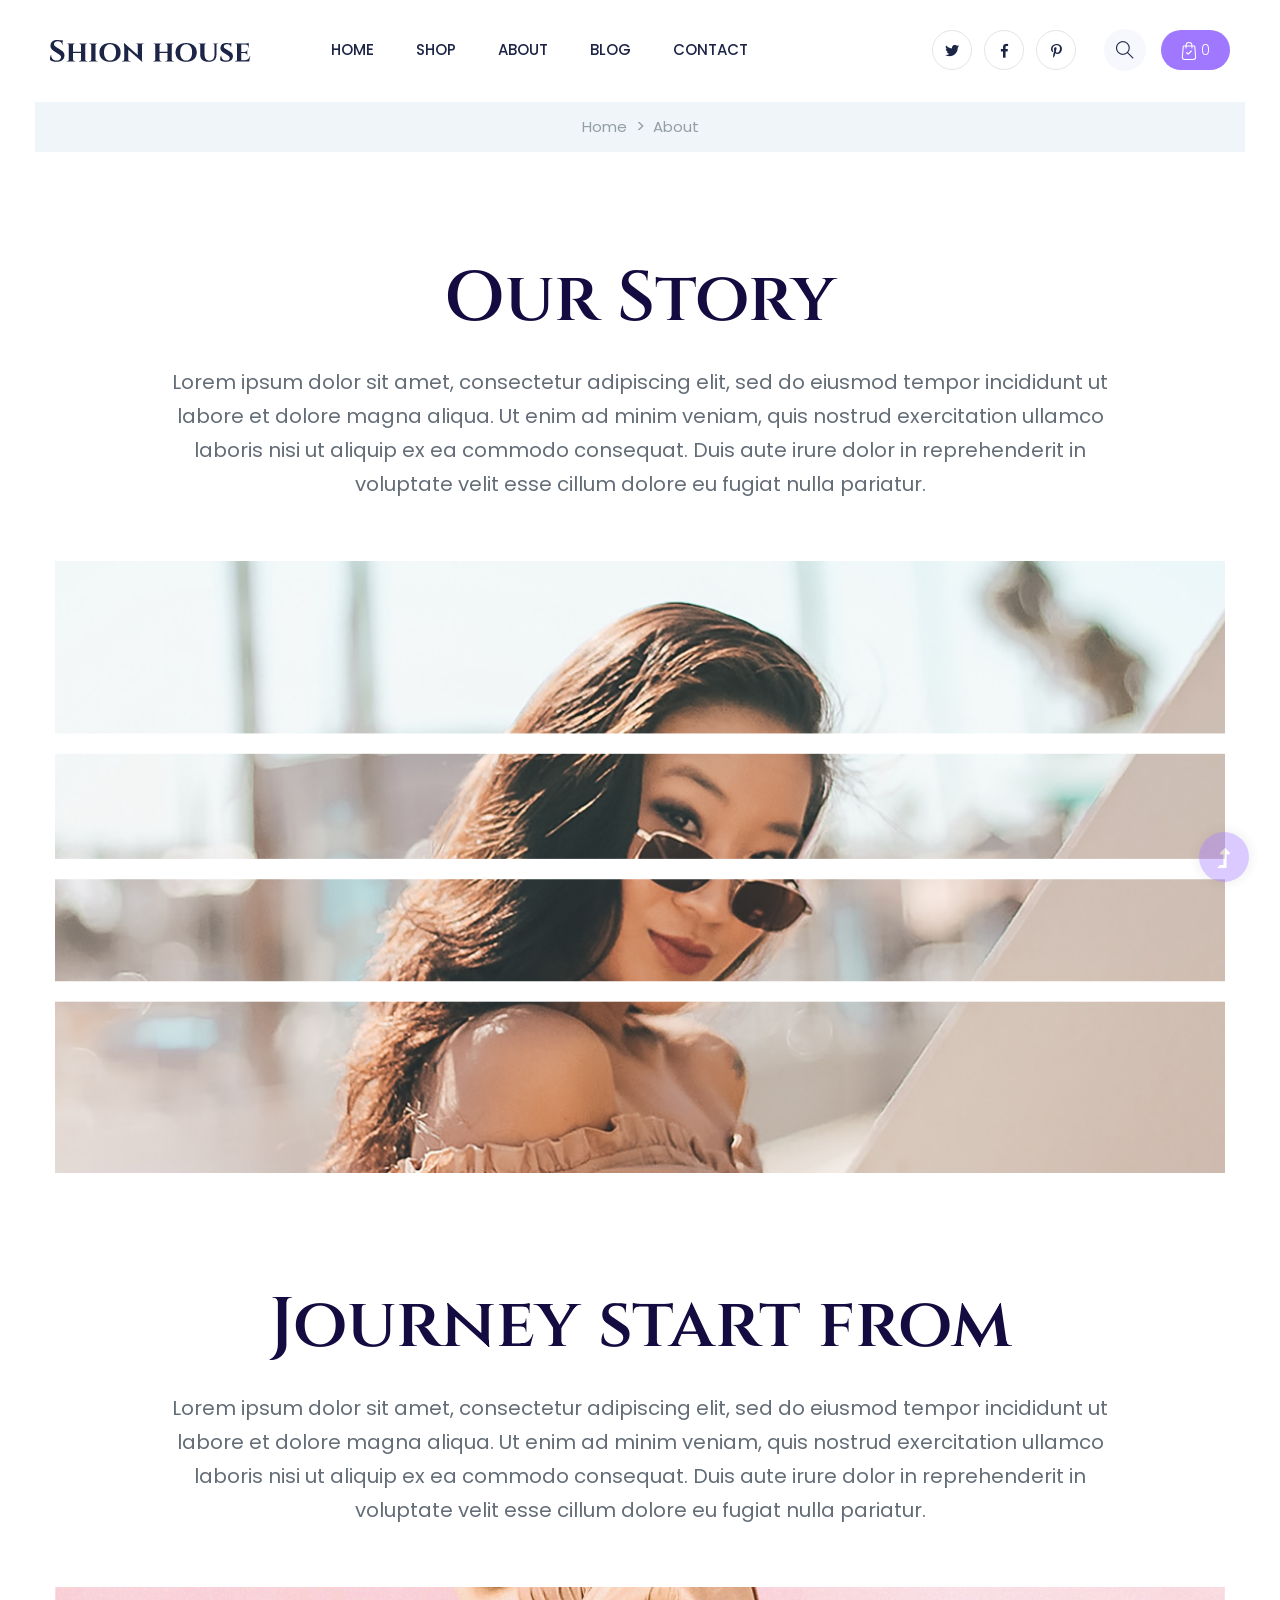
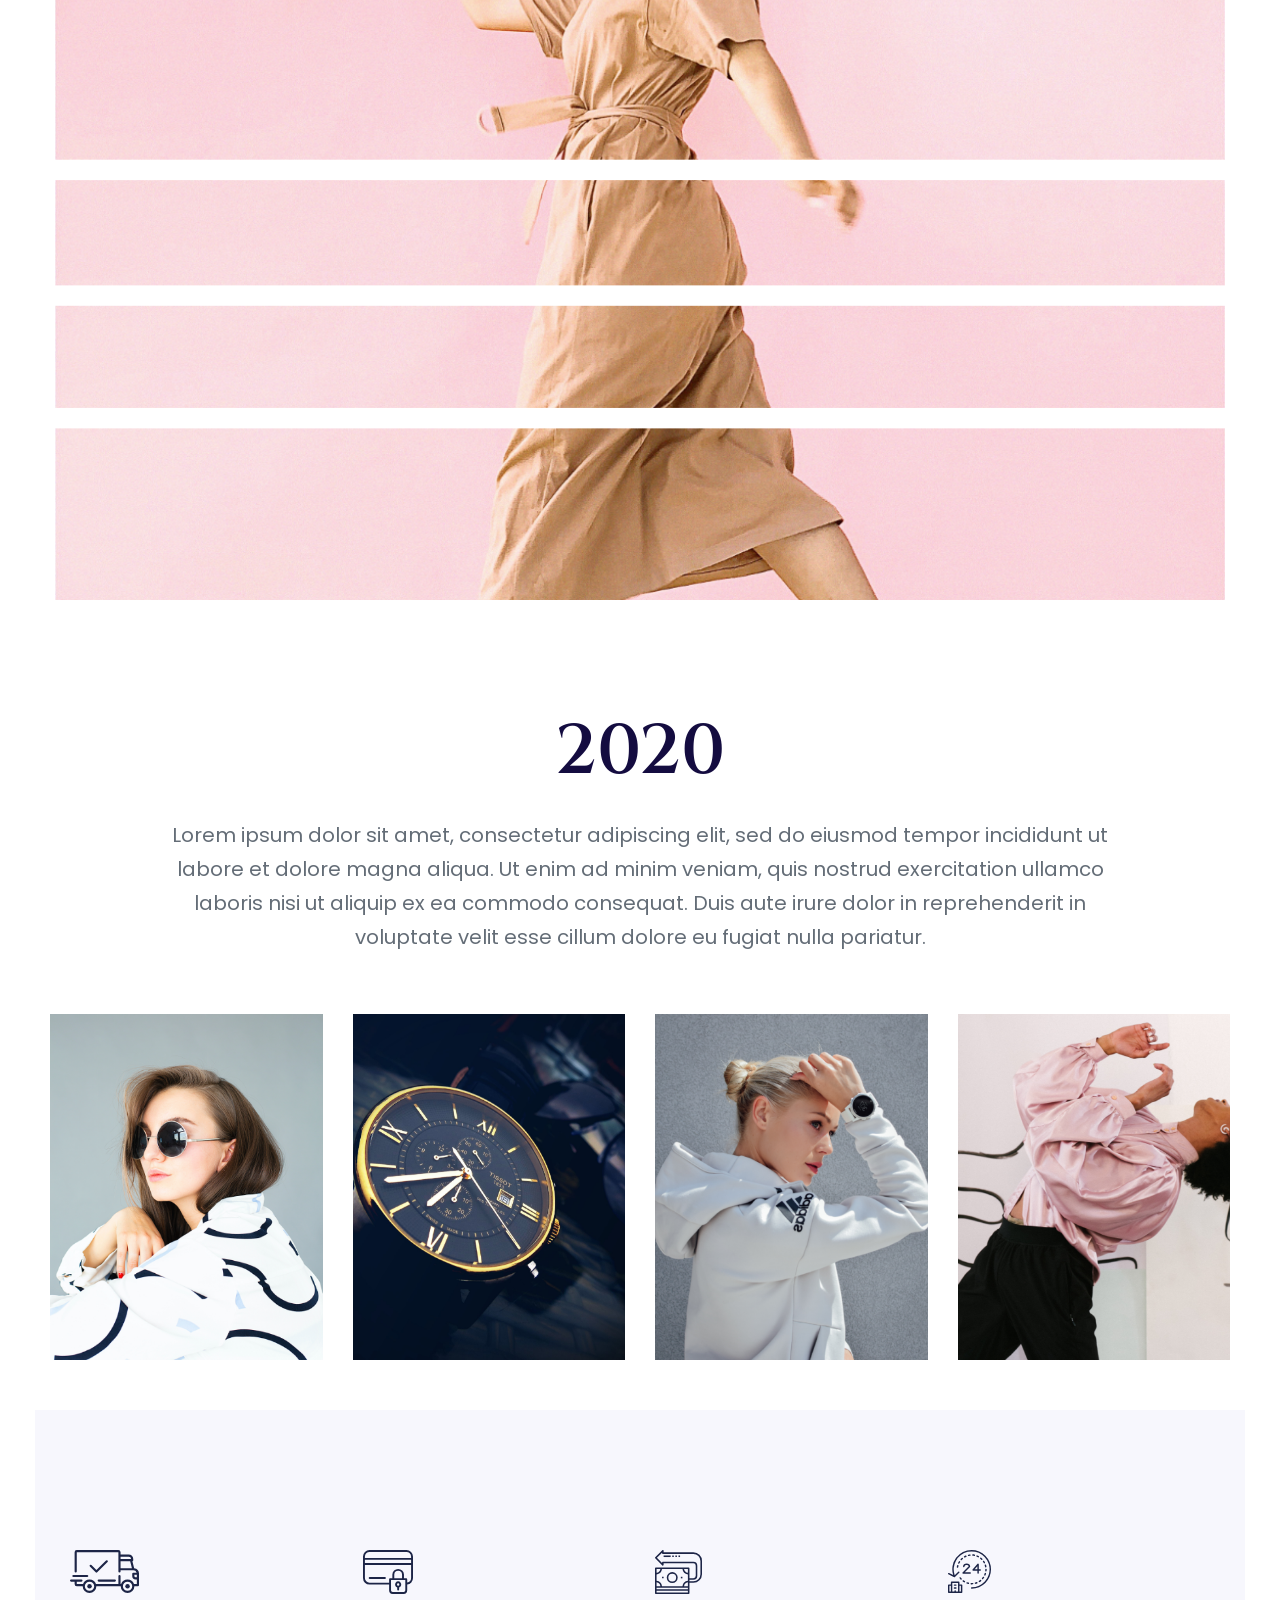
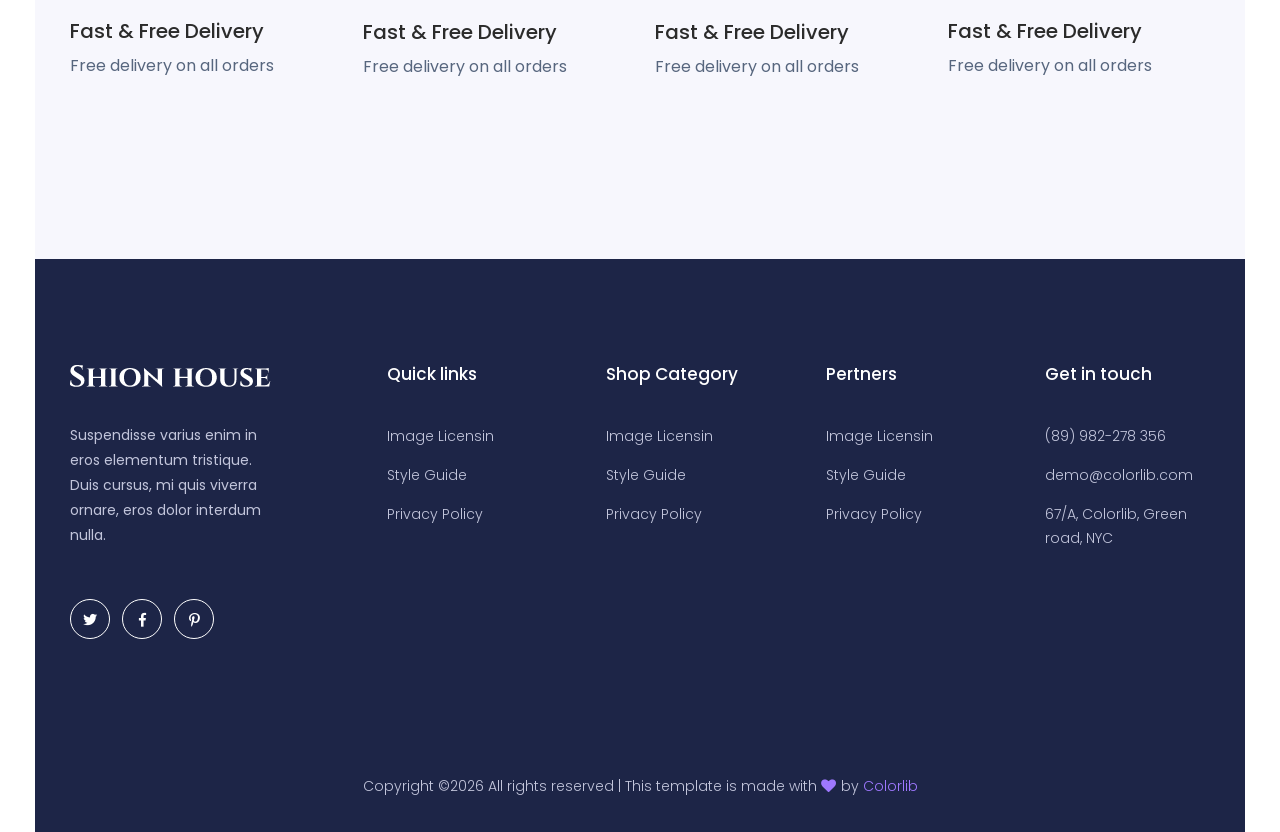
==== commit 2a1ff67d: "feat: implement persistent shopping cart with localstorage. Co-authored-by: Copilot <copilot@github." ====
--- a/about.html
+++ b/about.html
@@ -426,5 +426,15 @@
 <script src="./assets/js/plugins.js"></script>
 <script src="./assets/js/main.js"></script>
 
+
+<script src="assets/js/cart-service.js"></script>
+<script>
+
+// 3. Initialize UI on page load
+// This ensures the badge shows the correct number immediately when the site opens
+document.addEventListener('DOMContentLoaded', updateCartUI);
+
+</script>
+
 </body>
 </html>
--- a/assets/css/style.css
+++ b/assets/css/style.css
@@ -1 +1 @@
-@import url("https://fonts.googleapis.com/css2?family=Cinzel:wght@400;700;900&family=Poppins:wght@300;400;500;600;700;800;900&display=swap");.white-bg{background:#ffffff}.gray-bg{background:#f5f5f5}.gray-bg{background:#f7f7fd}.white-bg{background:#fff}.black-bg{background:#16161a}.theme-bg{background:#9F78FF}.brand-bg{background:#f1f4fa}.testimonial-bg{background:#f9fafc}.white-color{color:#fff}.black-color{color:#16161a}.theme-color{color:#9F78FF}.boxed-btn{background:#fff;color:#9F78FF !important;display:inline-block;padding:18px 44px;font-family:"Cinzel",serif;font-size:14px;font-weight:400;border:0;border:1px solid #9F78FF;letter-spacing:3px;text-align:center;color:#9F78FF;text-transform:uppercase;cursor:pointer}.boxed-btn:hover{background:#9F78FF;color:#fff !important;border:1px solid #9F78FF}.boxed-btn:focus{outline:none}.boxed-btn.large-width{width:220px}[data-overlay]{position:relative;background-size:cover;background-repeat:no-repeat;background-position:center center}[data-overlay]::before{position:absolute;left:0;top:0;right:0;bottom:0;content:""}[data-opacity="1"]::before{opacity:0.1}[data-opacity="2"]::before{opacity:0.2}[data-opacity="3"]::before{opacity:0.3}[data-opacity="4"]::before{opacity:0.4}[data-opacity="5"]::before{opacity:0.5}[data-opacity="6"]::before{opacity:0.6}[data-opacity="7"]::before{opacity:0.7}[data-opacity="8"]::before{opacity:0.8}[data-opacity="9"]::before{opacity:0.9}body{font-family:"Poppins",sans-serif;font-weight:normal;font-style:normal;font-size:16px}h1,h2,h3,h4,h5,h6{font-family:"Cinzel",serif;color:#140C40;margin-top:0px;font-style:normal;font-weight:500;text-transform:normal}p{font-family:"Poppins",sans-serif;color:#646D77;font-size:14px;line-height:30px;margin-bottom:15px;font-weight:normal;line-height:1.4}.bg-img-1{background-image:url(../img/slider/slider-img-1.jpg)}.bg-img-2{background-image:url(../img/background-img/bg-img-2.jpg)}.cta-bg-1{background-image:url(../img/background-img/bg-img-3.jpg)}.img{max-width:100%;-webkit-transition:.3s;-moz-transition:.3s;-o-transition:.3s;transition:.3s}.f-left{float:left}.f-right{float:right}.fix{overflow:hidden}.clear{clear:both}a,.button{-webkit-transition:.3s;-moz-transition:.3s;-o-transition:.3s;transition:.3s}a:focus,.button:focus{text-decoration:none;outline:none}a{color:#635c5c}a:hover{color:#fff}a:focus,a:hover,.portfolio-cat a:hover,.footer -menu li a:hover{text-decoration:none}a,button{color:#fff;outline:medium none}button:focus,input:focus,input:focus,textarea,textarea:focus{outline:0}.uppercase{text-transform:uppercase}input:focus::-moz-placeholder{opacity:0;-webkit-transition:.4s;-o-transition:.4s;transition:.4s}.capitalize{text-transform:capitalize}h1 a,h2 a,h3 a,h4 a,h5 a,h6 a{color:inherit}ul{margin:0px;padding:0px}li{list-style:none}hr{border-bottom:1px solid #eceff8;border-top:0 none;margin:30px 0;padding:0}.theme-overlay{position:relative}.theme-overlay::before{background:#1696e7 none repeat scroll 0 0;content:"";height:100%;left:0;opacity:0.6;position:absolute;top:0;width:100%}.overlay2{position:relative;z-index:0}.overlay2::before{position:absolute;content:"";top:0;left:0;width:100%;height:100%;z-index:-1}.overlay2{position:relative;z-index:0}.overlay2::before{position:absolute;content:"";background-color:#2E2200;top:0;left:0;width:100%;height:100%;z-index:-1;opacity:0.5}.section-padding{padding-top:120px;padding-bottom:120px}.separator{border-top:1px solid #f2f2f2}.mb-90{margin-bottom:90px}@media (max-width: 767px){.mb-90{margin-bottom:30px}}@media (min-width: 768px) and (max-width: 991px){.mb-90{margin-bottom:45px}}.owl-carousel .owl-nav div{background:rgba(255,255,255,0.8) none repeat scroll 0 0;height:40px;left:20px;line-height:40px;font-size:22px;color:#646464;opacity:1;visibility:visible;position:absolute;text-align:center;top:50%;transform:translateY(-50%);transition:all 0.3s ease 0s;width:40px}.owl-carousel .owl-nav div.owl-next{left:auto;right:-30px}.owl-carousel .owl-nav div.owl-next i{position:relative;right:0;top:1px}.owl-carousel .owl-nav div.owl-prev i{position:relative;right:1px;top:0px}.owl-carousel:hover .owl-nav div{opacity:1;visibility:visible}.owl-carousel:hover .owl-nav div:hover{color:#fff;background:#ff3500}.btn{background:#9F78FF;text-transform:capitalize;padding:27px 44px;color:#fff;cursor:pointer;font-weight:500;font-size:18px;display:inline-block;line-height:1;-moz-user-select:none;letter-spacing:1px;line-height:0;margin-bottom:0;cursor:pointer;transition:color 0.4s linear;position:relative;z-index:1;border:0;overflow:hidden;margin:0;border-radius:4px}@media (max-width: 575px){.btn{padding:22px 24px;font-size:16px}}.btn::before{content:"";position:absolute;left:0;top:0;width:101%;height:101%;background:#8c6ae4;z-index:1;border-radius:5px;transition:transform 0.5s;transition-timing-function:ease;transform-origin:0 0;transition-timing-function:cubic-bezier(0.5, 1.6, 0.4, 0.7);transform:scaleX(0);border-radius:0px}.btn:hover::before{transform:scaleX(1);color:#fff !important;z-index:-1}.btn.focus,.btn:focus{outline:0;box-shadow:none}.btn.focus,.btn:focus{outline:0;box-shadow:none}.about-btn{padding:28px 52px}.header-btn{padding:18px 43px}.hero-btn{padding:18px 43px}.white-btn{padding:30px 39px;background:#fff;color:#072366 !important}.white-btn::before{background:#9F78FF;color:#fff !important}.black-btn{padding:14px 35px;background:#000;display:inline-block}.black-btn::before{background:#331391}.borders-btn{padding:10px 64px;background:none;border:1px solid #FD8F5F;display:inline-block;color:#FD8F5F;border-radius:30px}.cal-btn i{color:#09cc7f !important;font-size:31px;font-weight:300;margin-right:10px}.cal-btn>p{color:#072366 !important;font-weight:700;font-size:16px;display:inline-block;margin:0 !important;position:relative;top:-7px}.submit-btn2{background:#9F78FF;width:100%;height:60px;padding:10px 20px;border:0;color:#fff;text-transform:capitalize;cursor:pointer;font-size:16px;border-radius:0px}.border-btn{border:1px solid #9F78FF;color:#9F78FF;background:none;border-radius:5px;text-transform:capitalize;padding:17px 42px;-moz-user-select:none;cursor:pointer;display:inline-block;font-size:16px;font-weight:500;letter-spacing:1px;margin-bottom:0;position:relative;transition:color 0.4s linear;position:relative;overflow:hidden;margin:0}.border-btn i{font-size:16px;margin-right:10px;color:#9F78FF;-webkit-transition:.3s;-moz-transition:.3s;-o-transition:.3s;transition:.3s}.border-btn::before{border:1px solid transparent;content:"";position:absolute;left:0;top:0;width:101%;height:101%;background:#9F78FF;z-index:-1;transition:transform 0.5s;transition-timing-function:ease;transform-origin:0 0;transition-timing-function:cubic-bezier(0.5, 1.6, 0.4, 0.7);transform:scaleY(0);border-radius:0}.border-btn:hover::before{transform:scaleY(1);border:1px solid transparent;color:#fff}.section-over1{position:relative;z-index:0}.section-over1::before{position:absolute;content:"";background-color:rgba(29,37,71,0.4);width:100%;height:100%;left:0;top:0;bottom:0;right:0;z-index:-1;background-repeat:no-repeat}.breadcrumb>.active{color:#888}#scrollUp,#back-top{background:#9F78FF;height:50px;width:50px;right:31px;bottom:18px;position:fixed;color:#fff;font-size:20px;text-align:center;border-radius:50%;line-height:48px;border:2px solid transparent;box-shadow:0 0 10px 3px rgba(108,98,98,0.2)}@media (max-width: 575px){#scrollUp,#back-top{right:16px}}#scrollUp a i,#back-top a i{display:block;line-height:50px}#scrollUp:hover{color:#fff}.sticky-bar{left:0;margin:auto;position:fixed;top:0;width:100%;-webkit-box-shadow:0 10px 15px rgba(25,25,25,0.1);box-shadow:0 10px 15px rgba(25,25,25,0.1);z-index:9999;-webkit-animation:300ms ease-in-out 0s normal none 1 running fadeInDown;animation:300ms ease-in-out 0s normal none 1 running fadeInDown;-webkit-box-shadow:0 10px 15px rgba(25,25,25,0.1);background:#fff}.mt-5{margin-top:5px}.mt-10{margin-top:10px}.mt-15{margin-top:15px}.mt-20{margin-top:20px}.mt-25{margin-top:25px}.mt-30{margin-top:30px}.mt-35{margin-top:35px}.mt-40{margin-top:40px}.mt-45{margin-top:45px}.mt-50{margin-top:50px}.mt-55{margin-top:55px}.mt-60{margin-top:60px}.mt-65{margin-top:65px}.mt-70{margin-top:70px}.mt-75{margin-top:75px}.mt-80{margin-top:80px}.mt-85{margin-top:85px}.mt-90{margin-top:90px}.mt-95{margin-top:95px}.mt-100{margin-top:100px}.mt-105{margin-top:105px}.mt-110{margin-top:110px}.mt-115{margin-top:115px}.mt-120{margin-top:120px}.mt-125{margin-top:125px}.mt-130{margin-top:130px}.mt-135{margin-top:135px}.mt-140{margin-top:140px}.mt-145{margin-top:145px}.mt-150{margin-top:150px}.mt-155{margin-top:155px}.mt-160{margin-top:160px}.mt-165{margin-top:165px}.mt-170{margin-top:170px}.mt-175{margin-top:175px}.mt-180{margin-top:180px}.mt-185{margin-top:185px}.mt-190{margin-top:190px}.mt-195{margin-top:195px}.mt-200{margin-top:200px}.mb-5{margin-bottom:5px}.mb-10{margin-bottom:10px}.mb-15{margin-bottom:15px}.mb-20{margin-bottom:20px}.mb-25{margin-bottom:25px}.mb-30{margin-bottom:30px}.mb-35{margin-bottom:35px}.mb-40{margin-bottom:40px}.mb-45{margin-bottom:45px}.mb-50{margin-bottom:50px}.mb-55{margin-bottom:55px}.mb-60{margin-bottom:60px}.mb-65{margin-bottom:65px}.mb-70{margin-bottom:70px}.mb-75{margin-bottom:75px}.mb-80{margin-bottom:80px}.mb-85{margin-bottom:85px}.mb-90{margin-bottom:90px}.mb-95{margin-bottom:95px}.mb-100{margin-bottom:100px}.mb-105{margin-bottom:105px}.mb-110{margin-bottom:110px}.mb-115{margin-bottom:115px}.mb-120{margin-bottom:120px}.mb-125{margin-bottom:125px}.mb-130{margin-bottom:130px}.mb-135{margin-bottom:135px}.mb-140{margin-bottom:140px}.mb-145{margin-bottom:145px}.mb-150{margin-bottom:150px}.mb-155{margin-bottom:155px}.mb-160{margin-bottom:160px}.mb-165{margin-bottom:165px}.mb-170{margin-bottom:170px}.mb-175{margin-bottom:175px}.mb-180{margin-bottom:180px}.mb-185{margin-bottom:185px}.mb-190{margin-bottom:190px}.mb-195{margin-bottom:195px}.mb-200{margin-bottom:200px}.ml-5{margin-left:5px}.ml-10{margin-left:10px}.ml-15{margin-left:15px}.ml-20{margin-left:20px}.ml-25{margin-left:25px}.ml-30{margin-left:30px}.ml-35{margin-left:35px}.ml-40{margin-left:40px}.ml-45{margin-left:45px}.ml-50{margin-left:50px}.ml-55{margin-left:55px}.ml-60{margin-left:60px}.ml-65{margin-left:65px}.ml-70{margin-left:70px}.ml-75{margin-left:75px}.ml-80{margin-left:80px}.ml-85{margin-left:85px}.ml-90{margin-left:90px}.ml-95{margin-left:95px}.ml-100{margin-left:100px}.ml-105{margin-left:105px}.ml-110{margin-left:110px}.ml-115{margin-left:115px}.ml-120{margin-left:120px}.ml-125{margin-left:125px}.ml-130{margin-left:130px}.ml-135{margin-left:135px}.ml-140{margin-left:140px}.ml-145{margin-left:145px}.ml-150{margin-left:150px}.ml-155{margin-left:155px}.ml-160{margin-left:160px}.ml-165{margin-left:165px}.ml-170{margin-left:170px}.ml-175{margin-left:175px}.ml-180{margin-left:180px}.ml-185{margin-left:185px}.ml-190{margin-left:190px}.ml-195{margin-left:195px}.ml-200{margin-left:200px}.mr-5{margin-right:5px}.mr-10{margin-right:10px}.mr-15{margin-right:15px}.mr-20{margin-right:20px}.mr-25{margin-right:25px}.mr-30{margin-right:30px}.mr-35{margin-right:35px}.mr-40{margin-right:40px}.mr-45{margin-right:45px}.mr-50{margin-right:50px}.mr-55{margin-right:55px}.mr-60{margin-right:60px}.mr-65{margin-right:65px}.mr-70{margin-right:70px}.mr-75{margin-right:75px}.mr-80{margin-right:80px}.mr-85{margin-right:85px}.mr-90{margin-right:90px}.mr-95{margin-right:95px}.mr-100{margin-right:100px}.mr-105{margin-right:105px}.mr-110{margin-right:110px}.mr-115{margin-right:115px}.mr-120{margin-right:120px}.mr-125{margin-right:125px}.mr-130{margin-right:130px}.mr-135{margin-right:135px}.mr-140{margin-right:140px}.mr-145{margin-right:145px}.mr-150{margin-right:150px}.mr-155{margin-right:155px}.mr-160{margin-right:160px}.mr-165{margin-right:165px}.mr-170{margin-right:170px}.mr-175{margin-right:175px}.mr-180{margin-right:180px}.mr-185{margin-right:185px}.mr-190{margin-right:190px}.mr-195{margin-right:195px}.mr-200{margin-right:200px}.pt-5{padding-top:5px}.pt-10{padding-top:10px}.pt-15{padding-top:15px}.pt-20{padding-top:20px}.pt-25{padding-top:25px}.pt-30{padding-top:30px}.pt-35{padding-top:35px}.pt-40{padding-top:40px}.pt-45{padding-top:45px}.pt-50{padding-top:50px}.pt-55{padding-top:55px}.pt-60{padding-top:60px}.pt-65{padding-top:65px}.pt-70{padding-top:70px}.pt-75{padding-top:75px}.pt-80{padding-top:80px}.pt-85{padding-top:85px}.pt-90{padding-top:90px}.pt-95{padding-top:95px}.pt-100{padding-top:100px}.pt-105{padding-top:105px}.pt-110{padding-top:110px}.pt-115{padding-top:115px}.pt-120{padding-top:120px}.pt-125{padding-top:125px}.pt-130{padding-top:130px}.pt-135{padding-top:135px}.pt-140{padding-top:140px}.pt-145{padding-top:145px}.pt-150{padding-top:150px}.pt-155{padding-top:155px}.pt-160{padding-top:160px}.pt-165{padding-top:165px}.pt-170{padding-top:170px}.pt-175{padding-top:175px}.pt-180{padding-top:180px}.pt-185{padding-top:185px}.pt-190{padding-top:190px}.pt-195{padding-top:195px}.pt-200{padding-top:200px}.pt-260{padding-top:260px}.pb-5{padding-bottom:5px}.pb-10{padding-bottom:10px}.pb-15{padding-bottom:15px}.pb-20{padding-bottom:20px}.pb-25{padding-bottom:25px}.pb-30{padding-bottom:30px}.pb-35{padding-bottom:35px}.pb-40{padding-bottom:40px}.pb-45{padding-bottom:45px}.pb-50{padding-bottom:50px}.pb-55{padding-bottom:55px}.pb-60{padding-bottom:60px}.pb-65{padding-bottom:65px}.pb-70{padding-bottom:70px}.pb-75{padding-bottom:75px}.pb-80{padding-bottom:80px}.pb-85{padding-bottom:85px}.pb-90{padding-bottom:90px}.pb-95{padding-bottom:95px}.pb-100{padding-bottom:100px}.pb-105{padding-bottom:105px}.pb-110{padding-bottom:110px}.pb-115{padding-bottom:115px}.pb-120{padding-bottom:120px}.pb-125{padding-bottom:125px}.pb-130{padding-bottom:130px}.pb-135{padding-bottom:135px}.pb-140{padding-bottom:140px}.pb-145{padding-bottom:145px}.pb-150{padding-bottom:150px}.pb-155{padding-bottom:155px}.pb-160{padding-bottom:160px}.pb-165{padding-bottom:165px}.pb-170{padding-bottom:170px}.pb-175{padding-bottom:175px}.pb-180{padding-bottom:180px}.pb-185{padding-bottom:185px}.pb-190{padding-bottom:190px}.pb-195{padding-bottom:195px}.pb-200{padding-bottom:200px}.pl-5{padding-left:5px}.pl-10{padding-left:10px}.pl-15{padding-left:15px}.pl-20{padding-left:20px}.pl-25{padding-left:25px}.pl-30{padding-left:30px}.pl-35{padding-left:35px}.pl-40{padding-left:40px}.pl-45{padding-left:45px}.pl-50{padding-left:50px}.pl-55{padding-left:55px}.pl-60{padding-left:60px}.pl-65{padding-left:65px}.pl-70{padding-left:70px}.pl-75{padding-left:75px}.pl-80{padding-left:80px}.pl-85{padding-left:85px}.pl-90{padding-left:90px}.pl-95{padding-left:95px}.pl-100{padding-left:100px}.pl-105{padding-left:105px}.pl-110{padding-left:110px}.pl-115{padding-left:115px}.pl-120{padding-left:120px}.pl-125{padding-left:125px}.pl-130{padding-left:130px}.pl-135{padding-left:135px}.pl-140{padding-left:140px}.pl-145{padding-left:145px}.pl-150{padding-left:150px}.pl-155{padding-left:155px}.pl-160{padding-left:160px}.pl-165{padding-left:165px}.pl-170{padding-left:170px}.pl-175{padding-left:175px}.pl-180{padding-left:180px}.pl-185{padding-left:185px}.pl-190{padding-left:190px}.pl-195{padding-left:195px}.pl-200{padding-left:200px}.pr-5{padding-right:5px}.pr-10{padding-right:10px}.pr-15{padding-right:15px}.pr-20{padding-right:20px}.pr-25{padding-right:25px}.pr-30{padding-right:30px}.pr-35{padding-right:35px}.pr-40{padding-right:40px}.pr-45{padding-right:45px}.pr-50{padding-right:50px}.pr-55{padding-right:55px}.pr-60{padding-right:60px}.pr-65{padding-right:65px}.pr-70{padding-right:70px}.pr-75{padding-right:75px}.pr-80{padding-right:80px}.pr-85{padding-right:85px}.pr-90{padding-right:90px}.pr-95{padding-right:95px}.pr-100{padding-right:100px}.pr-105{padding-right:105px}.pr-110{padding-right:110px}.pr-115{padding-right:115px}.pr-120{padding-right:120px}.pr-125{padding-right:125px}.pr-130{padding-right:130px}.pr-135{padding-right:135px}.pr-140{padding-right:140px}.pr-145{padding-right:145px}.pr-150{padding-right:150px}.pr-155{padding-right:155px}.pr-160{padding-right:160px}.pr-165{padding-right:165px}.pr-170{padding-right:170px}.pr-175{padding-right:175px}.pr-180{padding-right:180px}.pr-185{padding-right:185px}.pr-190{padding-right:190px}.pr-195{padding-right:195px}.pr-200{padding-right:200px}.bounce-animate{animation-name:float-bob;animation-duration:2s;animation-iteration-count:infinite;-moz-animation-name:float-bob;-moz-animation-duration:2s;-moz-animation-iteration-count:infinite;-moz-animation-timing-function:linear;-ms-animation-name:float-bob;-ms-animation-duration:2s;-ms-animation-iteration-count:infinite;-ms-animation-timing-function:linear;-o-animation-name:float-bob;-o-animation-duration:2s;-o-animation-iteration-count:infinite;-o-animation-timing-function:linear}@-webkit-keyframes float-bob{0%{-webkit-transform:translateY(-20px);transform:translateY(-20px)}50%{-webkit-transform:translateY(-10px);transform:translateY(-10px)}100%{-webkit-transform:translateY(-20px);transform:translateY(-20px)}}.heartbeat{animation:heartbeat 1s infinite alternate}@-webkit-keyframes heartbeat{to{-webkit-transform:scale(1.03);transform:scale(1.03)}}.rotateme{-webkit-animation-name:rotateme;animation-name:rotateme;-webkit-animation-duration:30s;animation-duration:30s;-webkit-animation-iteration-count:infinite;animation-iteration-count:infinite;-webkit-animation-timing-function:linear;animation-timing-function:linear}@keyframes rotateme{from{-webkit-transform:rotate(0deg);transform:rotate(0deg)}to{-webkit-transform:rotate(360deg);transform:rotate(360deg)}}@-webkit-keyframes rotateme{from{-webkit-transform:rotate(0deg)}to{-webkit-transform:rotate(360deg)}}.preloader{background-color:#f7f7f7;width:100%;height:100%;position:fixed;top:0;left:0;right:0;bottom:0;z-index:999999;-webkit-transition:.6s;-o-transition:.6s;transition:.6s;margin:0 auto}.preloader .preloader-circle{width:100px;height:100px;position:relative;border-style:solid;border-width:1px;border-top-color:#9F78FF;border-bottom-color:transparent;border-left-color:transparent;border-right-color:transparent;z-index:10;border-radius:50%;-webkit-box-shadow:0 1px 5px 0 rgba(35,181,185,0.15);box-shadow:0 1px 5px 0 rgba(35,181,185,0.15);background-color:#fff;-webkit-animation:zoom 2000ms infinite ease;animation:zoom 2000ms infinite ease;-webkit-transition:.6s;-o-transition:.6s;transition:.6s}.preloader .preloader-circle2{border-top-color:#0078ff}.preloader .preloader-img{position:absolute;top:50%;z-index:200;left:0;right:0;margin:0 auto;text-align:center;display:inline-block;-webkit-transform:translateY(-50%);-ms-transform:translateY(-50%);transform:translateY(-50%);padding-top:6px;-webkit-transition:.6s;-o-transition:.6s;transition:.6s}.preloader .preloader-img img{max-width:55px}.preloader .pere-text strong{font-weight:800;color:#dca73a;text-transform:uppercase}@-webkit-keyframes zoom{0%{-webkit-transform:rotate(0deg);transform:rotate(0deg);-webkit-transition:.6s;-o-transition:.6s;transition:.6s}100%{-webkit-transform:rotate(360deg);transform:rotate(360deg);-webkit-transition:.6s;-o-transition:.6s;transition:.6s}}@keyframes zoom{0%{-webkit-transform:rotate(0deg);transform:rotate(0deg);-webkit-transition:.6s;-o-transition:.6s;transition:.6s}100%{-webkit-transform:rotate(360deg);transform:rotate(360deg);-webkit-transition:.6s;-o-transition:.6s;transition:.6s}}.slick-initialized .slick-slide{outline:0}.section-padding2{padding-top:200px;padding-bottom:200px}@media only screen and (min-width: 1200px) and (max-width: 1600px){.section-padding2{padding-top:200px;padding-bottom:200px}}@media only screen and (min-width: 992px) and (max-width: 1199px){.section-padding2{padding-top:200px;padding-bottom:200px}}@media only screen and (min-width: 768px) and (max-width: 991px){.section-padding2{padding-top:100px;padding-bottom:100px}}@media only screen and (min-width: 576px) and (max-width: 767px){.section-padding2{padding-top:70px;padding-bottom:70px}}@media (max-width: 575px){.section-padding2{padding-top:70px;padding-bottom:70px}}.pb-bottom{padding-bottom:100px}@media only screen and (min-width: 768px) and (max-width: 991px){.pb-bottom{padding-bottom:50px}}@media only screen and (min-width: 576px) and (max-width: 767px){.pb-bottom{padding-bottom:10px}}@media (max-width: 575px){.pb-bottom{padding-bottom:10px}}.pt-top{padding-top:160px}@media only screen and (min-width: 768px) and (max-width: 991px){.pt-top{padding-top:70px}}@media only screen and (min-width: 576px) and (max-width: 767px){.pt-top{padding-top:70px}}@media (max-width: 575px){.pt-top{padding-top:70px}}.w-padding2{padding:80px 30px}@media (max-width: 575px){.w-padding2{padding:70px 20px}}.testimonial-padding{padding-top:190px;padding-bottom:90px}@media only screen and (min-width: 768px) and (max-width: 991px){.testimonial-padding{padding-top:100px;padding-bottom:60px}}@media only screen and (min-width: 576px) and (max-width: 767px){.testimonial-padding{padding-top:60px;padding-bottom:99px}}@media (max-width: 575px){.testimonial-padding{padding-top:60px;padding-bottom:99px}}.w-padding{padding-top:100px;padding-bottom:95px}@media only screen and (min-width: 576px) and (max-width: 767px){.w-padding{padding-top:70px;padding-bottom:70px}}@media (max-width: 575px){.w-padding{padding-top:70px;padding-bottom:70px}}.section-padding30{padding-top:195px;padding-bottom:180px}@media only screen and (min-width: 992px) and (max-width: 1199px){.section-padding30{padding-top:150px;padding-bottom:140px}}@media only screen and (min-width: 768px) and (max-width: 991px){.section-padding30{padding-top:100px;padding-bottom:70px}}@media only screen and (min-width: 576px) and (max-width: 767px){.section-padding30{padding-top:65px;padding-bottom:70px}}@media (max-width: 575px){.section-padding30{padding-top:65px;padding-bottom:70px}}.section-padding40{padding-top:140px;padding-bottom:130px}@media only screen and (min-width: 768px) and (max-width: 991px){.section-padding40{padding-top:100px;padding-bottom:70px}}@media only screen and (min-width: 576px) and (max-width: 767px){.section-padding40{padding-top:65px;padding-bottom:70px}}@media (max-width: 575px){.section-padding40{padding-top:65px;padding-bottom:70px}}.services-padding{padding-top:145px;padding-bottom:170px}@media only screen and (min-width: 992px) and (max-width: 1199px){.services-padding{padding-top:145px;padding-bottom:170px}}@media only screen and (min-width: 768px) and (max-width: 991px){.services-padding{padding-top:100px;padding-bottom:70px}}@media only screen and (min-width: 576px) and (max-width: 767px){.services-padding{padding-top:65px;padding-bottom:70px}}@media (max-width: 575px){.services-padding{padding-top:65px;padding-bottom:70px}}.section-paddingt30{padding-top:195px;padding-bottom:90px}@media only screen and (min-width: 992px) and (max-width: 1199px){.section-paddingt30{padding-top:150px;padding-bottom:90px}}@media only screen and (min-width: 768px) and (max-width: 991px){.section-paddingt30{padding-top:100px;padding-bottom:40px}}@media only screen and (min-width: 576px) and (max-width: 767px){.section-paddingt30{padding-top:65px;padding-bottom:10px}}@media (max-width: 575px){.section-paddingt30{padding-top:65px;padding-bottom:10px}}.section-padding3{padding-top:150px;padding-bottom:0}@media only screen and (min-width: 992px) and (max-width: 1199px){.section-padding3{padding-top:150px;padding-bottom:0}}@media only screen and (min-width: 768px) and (max-width: 991px){.section-padding3{padding-top:60px;padding-bottom:0}}@media only screen and (min-width: 576px) and (max-width: 767px){.section-padding3{padding-top:60px;padding-bottom:0}}@media (max-width: 575px){.section-padding3{padding-top:60px;padding-bottom:0}}.footer-padding{padding-top:105px;padding-bottom:50px}@media only screen and (min-width: 768px) and (max-width: 991px){.footer-padding{padding-top:100px;padding-bottom:70px}}@media only screen and (min-width: 576px) and (max-width: 767px){.footer-padding{padding-top:80px;padding-bottom:0px}}@media (max-width: 575px){.footer-padding{padding-top:80px;padding-bottom:0px}}@media only screen and (min-width: 576px) and (max-width: 767px){.section-tittle{margin-bottom:50px}}.section-tittle p{color:#1D2547;font-size:16px;font-weight:400}.section-tittle p.pera{color:#646D77;font-size:20px;font-weight:400;line-height:1.7;padding-top:20px}.section-tittle>span{color:#140C40;font-size:20px;font-weight:400;margin-bottom:22px;text-transform:capitalize;display:inline-block;letter-spacing:0.05em}@media (max-width: 575px){.section-tittle>span{font-size:14px;padding-left:0px;text-align:left}}.section-tittle h2{font-size:70px;display:block;font-weight:600;line-height:1.2;margin-bottom:4px}@media only screen and (min-width: 992px) and (max-width: 1199px){.section-tittle h2{font-size:50px}}@media only screen and (min-width: 576px) and (max-width: 767px){.section-tittle h2{font-size:50px}}@media (max-width: 575px){.section-tittle h2{font-size:35px}}.section-tittle2 p{color:rgba(255,255,255,0.6)}.section-tittle2 h2{color:#fff}.small-tittle h2{font-family:"Poppins",sans-serif}.section-bg{background-size:cover;background-repeat:no-repeat;background-position:center center;background-attachment:fixed}.section-bg2{background-size:cover;background-position:center;background-repeat:no-repeat}.white-bg{background:#ffffff}.gray-bg{background:#f5f5f5}.gray-bg{background:#f7f7fd}.white-bg{background:#fff}.black-bg{background:#16161a}.theme-bg{background:#9F78FF}.brand-bg{background:#f1f4fa}.testimonial-bg{background:#f9fafc}.white-color{color:#fff}.black-color{color:#16161a}.theme-color{color:#9F78FF}@media only screen and (min-width: 768px) and (max-width: 991px){.header-area .main-header{padding:20px 0px}}@media only screen and (min-width: 576px) and (max-width: 767px){.header-area .main-header{padding:20px 0}}@media (max-width: 575px){.header-area .main-header{padding:20px 0}}.header-area .menu-wrapper{display:flex;align-content:center;justify-content:space-between;flex-wrap:wrap;align-items:center}.header-area .menu-wrapper .main-menu{margin-left:61px}@media only screen and (min-width: 992px) and (max-width: 1199px){.header-area .menu-wrapper .main-menu{margin-left:46px}}.header-area .menu-wrapper .main-menu ul li{display:inline-block;position:relative;z-index:1}.header-area .menu-wrapper .main-menu ul li a{color:#1D2547;font-weight:500;padding:39px 19px;display:block;font-size:15px;font-family:"Poppins",sans-serif;-webkit-transition:.3s;-moz-transition:.3s;-o-transition:.3s;transition:.3s;text-transform:uppercase}@media only screen and (min-width: 992px) and (max-width: 1199px){.header-area .menu-wrapper .main-menu ul li a{padding:39px 9px}}.header-area .menu-wrapper .main-menu ul li:hover>a{color:#9F78FF}.header-area .menu-wrapper .main-menu ul li:hover>ul.submenu{visibility:visible;opacity:1;top:100%}.header-area .menu-wrapper .main-menu ul li:hover>ul.submenu::before{top:-8px}.header-area .menu-wrapper .main-menu ul ul.submenu{position:absolute;width:170px;background:#fff;left:0;top:90%;visibility:hidden;opacity:0;box-shadow:0 0 10px 3px rgba(0,0,0,0.05);padding:17px 0;border-top:3px solid #9F78FF;-webkit-transition:.3s;-moz-transition:.3s;-o-transition:.3s;transition:.3s;border-radius:5px 5px 0 0}.header-area .menu-wrapper .main-menu ul ul.submenu>li{margin-left:7px;display:block}.header-area .menu-wrapper .main-menu ul ul.submenu>li>a{padding:6px 10px !important;font-size:16px;text-transform:capitalize}.header-area .menu-wrapper .main-menu ul ul.submenu>li>a:hover{padding-left:13px !important}.header-area .menu-wrapper .main-menu ul ul.submenu::before{border-style:solid;border-width:0 6px 6px 6px;border-color:transparent transparent #9F78FF transparent;content:"";top:-5px;left:13%;position:absolute;transition:.3s;z-index:-1;overflow:hidden;-webkit-transition:.3s;-moz-transition:.3s;-o-transition:.3s;transition:.3s}.header-sticky.sticky-bar{background:#fff;padding:0 35px}@media only screen and (min-width: 992px) and (max-width: 1199px){.header-sticky.sticky-bar{padding:0px 15px}}@media only screen and (min-width: 768px) and (max-width: 991px){.header-sticky.sticky-bar{padding:20px 0}}@media only screen and (min-width: 576px) and (max-width: 767px){.header-sticky.sticky-bar{padding:20px 0}}@media (max-width: 575px){.header-sticky.sticky-bar{padding:20px 0}}.header-sticky.sticky-bar.sticky .main-menu ul li a{padding:20px 20px !important}@media only screen and (min-width: 768px) and (max-width: 991px){.header-sticky.sticky-bar.sticky{padding:15px 0px}}@media only screen and (min-width: 576px) and (max-width: 767px){.header-sticky.sticky-bar.sticky{padding:15px 0px}}@media (max-width: 575px){.header-sticky.sticky-bar.sticky{padding:15px 0px}}.mobile_menu{position:absolute;right:0px;width:100%;z-index:99}.mobile_menu .slicknav_menu{background:transparent;margin-top:0px !important}.mobile_menu .slicknav_menu .slicknav_btn{top:-33px}@media (max-width: 575px){.mobile_menu .slicknav_menu .slicknav_btn{top:-25px}}@media only screen and (min-width: 576px) and (max-width: 767px){.mobile_menu .slicknav_menu .slicknav_btn{top:-25px}}.mobile_menu .slicknav_menu .slicknav_btn .slicknav_icon-bar{background-color:#9F78FF !important;height:3px;margin:6px 0;width:33px}.mobile_menu .slicknav_menu .slicknav_nav{margin-top:14px !important}.mobile_menu .slicknav_menu .slicknav_nav a:hover{background:transparent;color:#9F78FF}.mobile_menu .slicknav_menu .slicknav_nav a{font-size:15px;padding:7px 10px}.mobile_menu .slicknav_menu .slicknav_nav .slicknav_item a{padding:0 !important}@media only screen and (min-width: 768px) and (max-width: 991px){.header-right1{margin-right:70px}}.header-right1 .header-social{margin-right:20px}@media (max-width: 575px){.header-right1 .header-social{margin-right:0px}}.header-right1 .header-social a{color:#1D2547;width:40px;height:40px;border-radius:50%;font-size:14px;line-height:40px;display:inline-block;text-align:center;margin-right:8px;border:1px solid rgba(29,37,71,0.12)}@media only screen and (min-width: 576px) and (max-width: 767px){.header-right1 .header-social a{color:#fff;border:1px solid #fff}}@media (max-width: 575px){.header-right1 .header-social a{color:#fff;border:1px solid #fff}}.header-right1 .header-social a:hover{color:#9F78FF}.header-right1 .header-social a:hover i{transform:rotateY(180deg);-webkit-transform:rotateY(180deg);-moz-transform:rotateY(180deg);-ms-transform:rotateY(180deg);-o-transform:rotateY(180deg)}.header-right1 .header-social a i{display:inline-block;-webkit-transition:.4s;-moz-transition:.4s;-o-transition:.4s;transition:.4s;transform:rotateY(0deg);-webkit-transform:rotateY(0deg);-moz-transform:rotateY(0deg);-ms-transform:rotateY(0deg);-o-transform:rotateY(0deg)}.header-right1 .search ul{display:inline-block}@media (max-width: 575px){.header-right1 .search ul li{margin-right:7px}}.header-right1 .search ul li .nav-search i{color:#1D2547;font-size:18px;cursor:pointer;padding:12px 12px;float:right;background:#F6F8FE;border-radius:50%}.header-right1 .card-stor{background:#9F78FF;padding:8px 20px;border-radius:30px;cursor:pointer}.header-right1 .card-stor img{width:16px;height:18px}.header-right1 .card-stor span{color:#fff;font-size:14px;top:2px;font-weight:300}.header-right2{position:absolute}@media only screen and (min-width: 576px) and (max-width: 767px){.header-right2{position:absolute;top:15px;z-index:2;right:13px}}@media (max-width: 575px){.header-right2{position:absolute;top:15px;z-index:2;right:13px}}.header-right2 .header-social{margin-right:20px}@media (max-width: 575px){.header-right2 .header-social{margin-right:0px}}.header-right2 .header-social a{color:#1D2547;width:40px;height:40px;border-radius:50%;font-size:14px;line-height:40px;display:inline-block;text-align:center;margin-right:8px;border:1px solid rgba(29,37,71,0.12)}@media only screen and (min-width: 576px) and (max-width: 767px){.header-right2 .header-social a{color:#fff;border:1px solid #fff}}@media (max-width: 575px){.header-right2 .header-social a{color:#fff;border:1px solid #fff;margin-right:4px}}.header-right2 .header-social a:hover{color:#9F78FF}.header-right2 .header-social a:hover i{transform:rotateY(180deg);-webkit-transform:rotateY(180deg);-moz-transform:rotateY(180deg);-ms-transform:rotateY(180deg);-o-transform:rotateY(180deg)}.header-right2 .header-social a i{display:inline-block;-webkit-transition:.4s;-moz-transition:.4s;-o-transition:.4s;transition:.4s;transform:rotateY(0deg);-webkit-transform:rotateY(0deg);-moz-transform:rotateY(0deg);-ms-transform:rotateY(0deg);-o-transform:rotateY(0deg)}.header-right2 .search ul{display:inline-block}@media (max-width: 575px){.header-right2 .search ul li{margin-right:7px}}.header-right2 .search ul li .nav-search i{color:#1D2547;font-size:18px;cursor:pointer;padding:12px 12px;float:right;background:#F6F8FE;border-radius:50%}.header-right2 .card-stor{background:#9F78FF;padding:8px 20px;border-radius:30px;cursor:pointer}.header-right2 .card-stor img{width:16px;height:18px}.header-right2 .card-stor span{color:#fff;font-size:14px;top:2px;font-weight:300}.search-model-box{display:none;position:fixed;width:100%;height:100%;left:0;top:0;background:#000;z-index:99999}.search-model-box .search-model-form{padding:0 15px}.search-model-box .search-model-form input{width:500px;font-size:40px;border:none;border-bottom:2px solid #333;background:none;color:#999}@media only screen and (min-width: 576px) and (max-width: 767px){.search-model-box .search-model-form input{width:251px;font-size:26px}}@media (max-width: 575px){.search-model-box .search-model-form input{width:251px;font-size:26px}}.search-model-box .search-close-btn{position:absolute;width:50px;height:50px;background:#333;color:#fff;text-align:center;border-radius:50%;font-size:28px;line-height:28px;top:30px;cursor:pointer;-webkit-transform:rotate(45deg);-ms-transform:rotate(45deg);transform:rotate(45deg);display:-webkit-box;display:-ms-flexbox;display:flex;-webkit-box-align:center;-ms-flex-align:center;align-items:center;-webkit-box-pack:center;-ms-flex-pack:center;justify-content:center}.full-wrapper{margin:0 35px}@media only screen and (min-width: 992px) and (max-width: 1199px){.full-wrapper{margin:0 15px}}@media only screen and (min-width: 768px) and (max-width: 991px){.full-wrapper{margin:0 0px}}@media only screen and (min-width: 576px) and (max-width: 767px){.full-wrapper{margin:0 0px}}@media (max-width: 575px){.full-wrapper{margin:0 0px}}.slider-height{min-height:900px;background-repeat:no-repeat;background-position:center center;background-size:cover}@media only screen and (min-width: 992px) and (max-width: 1199px){.slider-height{min-height:680px}}@media only screen and (min-width: 768px) and (max-width: 991px){.slider-height{min-height:600px}}@media only screen and (min-width: 576px) and (max-width: 767px){.slider-height{min-height:600px}}@media (max-width: 575px){.slider-height{min-height:450px}}.slider-bg1{background-image:url(../img/hero/h1_hero1.png)}.slider-bg2{background-image:url(../img/hero/h1_hero2.png)}.slider-bg3{background-image:url(../img/hero/h1_hero3.png)}.slider-area{position:relative}.slider-area .single-slider{background-size:cover;background-repeat:no-repeat}.slider-area .hero__caption{text-align:center}@media only screen and (min-width: 576px) and (max-width: 767px){.slider-area .hero__caption{padding-top:100px}}.slider-area .hero__caption p{color:#fff;font-size:14px}@media (max-width: 575px){.slider-area .hero__caption p{font-size:11px}}.slider-area .hero__caption h1{font-size:120px;font-weight:700;margin-bottom:14px;text-transform:normal;color:#fff;line-height:120px;margin-bottom:39px}@media only screen and (min-width: 992px) and (max-width: 1199px){.slider-area .hero__caption h1{font-size:90px;line-height:88px}}@media only screen and (min-width: 768px) and (max-width: 991px){.slider-area .hero__caption h1{font-size:78px;line-height:76px}}@media only screen and (min-width: 576px) and (max-width: 767px){.slider-area .hero__caption h1{font-size:63px;line-height:62px}}@media (max-width: 575px){.slider-area .hero__caption h1{font-size:41px;line-height:1.2;margin-bottom:20px}}.slider-area .hero__caption span{color:#31ff7a;font-size:60px;line-height:1.2;font-weight:400;margin-bottom:30px;display:block}@media (max-width: 575px){.slider-area .hero__caption span{margin-bottom:30px;font-size:56px}}.hero-overly{position:relative;z-index:1}.hero-overly::before{position:absolute;content:"";background:rgba(29,37,71,0.1);width:100%;height:100%;left:0;top:0;bottom:0;right:0;z-index:0;background-repeat:no-repeat}.header-transparent{position:absolute;top:0;right:0;left:0;z-index:9}.hero-area2{background-image:url(../img/hero/hero2.png);background-size:cover;background-repeat:no-repeat;min-height:500px}@media only screen and (min-width: 576px) and (max-width: 767px){.hero-area2{min-height:400px}}@media (max-width: 575px){.hero-area2{min-height:360px}}.hero-area2 .hero-cap h2{color:#fff;font-size:55px;font-weight:600;text-transform:uppercase;padding-top:12px}@media only screen and (min-width: 576px) and (max-width: 767px){.hero-area2 .hero-cap h2{font-size:43px}}@media (max-width: 575px){.hero-area2 .hero-cap h2{font-size:32px}}.slider-area2 .hero-cap h2{color:#fff;font-size:50px;font-weight:800;text-transform:capitalize;line-height:1}@media only screen and (min-width: 576px) and (max-width: 767px){.slider-area2 .hero-cap h2{font-size:50px}}@media (max-width: 575px){.slider-area2 .hero-cap h2{font-size:27px}}.dot-style .slick-dots{text-align:center;bottom:-58px;left:0;right:0;position:absolute}.dot-style .slick-dots li{display:inline-block;margin:0 4px}.dot-style .slick-dots li.slick-active button::before{position:absolute;content:"";height:25px;width:25px;border:1px solid #fff;left:50%;margin:0 auto;text-align:center;top:48%;transform:translateY(-48%) translateX(-48%);border-radius:50%;line-height:25px;-webkit-transition:.4s;-moz-transition:.4s;-o-transition:.4s;transition:.4s}.dot-style .slick-dots button{text-indent:-100000px;height:10px;width:10px;border:0;padding:0;margin-right:10px;cursor:pointer;border-radius:50%;margin-bottom:112px;background:#fff}.dot-style .slick-dots .slick-active button{background:#fff;position:relative;-webkit-transition:.4s;-moz-transition:.4s;-o-transition:.4s;transition:.4s}.popular-items .single-popular-items .popular-img{overflow:hidden;margin-bottom:19px;position:relative}.popular-items .single-popular-items .popular-img img{width:100%}.popular-items .single-popular-items .popular-img .img-cap{position:absolute;bottom:-20%;width:100%;opacity:0;visibility:hidden;-webkit-transition:.4s;-moz-transition:.4s;-o-transition:.4s;transition:.4s}.popular-items .single-popular-items .popular-img .img-cap span{color:#fff;background:rgba(29,37,71,0.5);padding:20px 0;display:block;cursor:pointer;font-size:30px;font-weight:400;text-transform:uppercase;font-family:"Cinzel",serif}.popular-items .single-popular-items .popular-img .favorit-items{position:absolute;top:45%;right:0;opacity:0;visibility:hidden;left:0;margin:0 auto;transform:translateY(-45%);-webkit-transition:.4s;-moz-transition:.4s;-o-transition:.4s;transition:.4s}.popular-items .single-popular-items .popular-img .favorit-items span{color:#333333;font-size:30px;cursor:pointer}.popular-items .single-popular-items .popular-caption h3 a{color:#444444;font-weight:700;font-size:24px;margin-bottom:12px}@media only screen and (min-width: 576px) and (max-width: 767px){.popular-items .single-popular-items .popular-caption h3 a{font-size:17px}}@media (max-width: 575px){.popular-items .single-popular-items .popular-caption h3 a{font-size:20px}}.popular-items .single-popular-items .popular-caption span{color:#444444;font-size:18px;font-weight:500;display:block}.popular-items .nav-tabs{margin-bottom:15px;padding-bottom:0px;position:relative;border:0;display:flex;justify-content:center}.popular-items .nav-tabs .nav-link{border:0;border-bottom:2px solid transparent}@media (max-width: 575px){.popular-items .nav-tabs .nav-link{padding:.5rem .6rem}}.popular-items .nav-tabs .nav-item{padding-bottom:10px;display:block;color:#1b1b1b;text-transform:capitalize;font-size:16px}.popular-items .nav-tabs .nav-item.show .nav-link,.popular-items .nav-tabs .nav-link.active{background:none;border-bottom:2px solid #ff5757;z-index:5;position:relative}.popular-items .nice-select{background-color:#f2f2f2;border-radius:30px;border:none;color:#333333;height:31px;line-height:31px;padding-right:47px}.popular-items .nice-select::after{border-bottom:1px solid #333333;border-right:1px solid #333333;height:7px;width:7px;margin-top:-4px;right:17px}.popular-items .nice-select .list{background-color:#fff;border-radius:0;width:100%}.single-popular-items:hover .popular-img .img-cap{bottom:0;opacity:1;visibility:visible}.single-popular-items:hover .popular-img .favorit-items{opacity:1;visibility:visible;top:50%;transform:translateY(-50%)}.new-arrival{padding-top:50px;padding-bottom:80px}@media only screen and (min-width: 768px) and (max-width: 991px){.new-arrival{padding-top:90px;padding-bottom:80px}}@media only screen and (min-width: 576px) and (max-width: 767px){.new-arrival{padding-top:17px;padding-bottom:60px}}@media (max-width: 575px){.new-arrival{padding-top:0;padding-bottom:50px}}.new-arrival.new-arrival2{padding:0}.new-arrival .single-new-arrival .popular-img{overflow:hidden;position:relative}.new-arrival .single-new-arrival .popular-img img{width:100%}.new-arrival .single-new-arrival .popular-img .favorit-items{position:absolute;top:20px;right:20px;opacity:1;visibility:visible;-webkit-transition:.2s;-moz-transition:.2s;-o-transition:.2s;transition:.2s;transform:scale(1);cursor:pointer}.new-arrival .single-new-arrival .popular-img .favorit-items span{color:#333333;font-size:30px;cursor:pointer}.new-arrival .single-new-arrival .popular-img .favorit-items img{width:44px;height:44px}.new-arrival .single-new-arrival .popular-caption{border:1px solid #F6F8FE;padding:31px 0;-webkit-transition:.3s;-moz-transition:.3s;-o-transition:.3s;transition:.3s}.new-arrival .single-new-arrival .popular-caption h3 a{font-weight:500;font-size:20px;display:block;margin-bottom:10px;-webkit-transition:.3s;-moz-transition:.3s;-o-transition:.3s;transition:.3s;text-decoration:underline transparent;font-family:"Poppins",sans-serif}@media only screen and (min-width: 576px) and (max-width: 767px){.new-arrival .single-new-arrival .popular-caption h3 a{font-size:17px}}@media (max-width: 575px){.new-arrival .single-new-arrival .popular-caption h3 a{font-size:20px}}.new-arrival .single-new-arrival .popular-caption .rating i{font-size:15px;color:#FBBA42}.new-arrival .single-new-arrival .popular-caption span{color:#444444;font-size:18px;font-weight:500;display:block}.single-new-arrival:hover .popular-img .favorit-items{opacity:1;visibility:visible;right:20px;transform:scale(1.08)}.single-new-arrival:hover .popular-caption{-webkit-box-shadow:0 13px 36px rgba(29,37,71,0.05)}.single-new-arrival:hover .popular-caption h3 a{color:inherit;text-decoration:underline}.categories-area{padding-left:40px;padding-right:40px}@media only screen and (min-width: 1200px) and (max-width: 1600px){.categories-area{padding-left:20px;padding-right:20px}}@media only screen and (min-width: 992px) and (max-width: 1199px){.categories-area{padding-left:20px;padding-right:20px}}@media only screen and (min-width: 768px) and (max-width: 991px){.categories-area{padding-left:20px;padding-right:20px}}@media only screen and (min-width: 576px) and (max-width: 767px){.categories-area{padding-left:20px;padding-right:20px}}@media (max-width: 575px){.categories-area{padding-left:0px;padding-right:0px}}.categories-area .single-cat{-webkit-transition:.4s;-moz-transition:.4s;-o-transition:.4s;transition:.4s;z-index:1}.categories-area .single-cat .cat-icon img{margin-bottom:26px;display:block}.categories-area .single-cat .cat-cap h5{font-size:20px;font-weight:500;margin-bottom:12px;display:block;text-transform:capitalize;color:#2B2B2B;font-family:"Poppins",sans-serif}@media only screen and (min-width: 992px) and (max-width: 1199px){.categories-area .single-cat .cat-cap h5{font-size:17px}}@media only screen and (min-width: 576px) and (max-width: 767px){.categories-area .single-cat .cat-cap h5{font-size:17px}}@media (max-width: 575px){.categories-area .single-cat .cat-cap h5{font-size:23px}}.categories-area .single-cat .cat-cap p{color:#57667e;font-size:16px;-webkit-transition:.2s;-moz-transition:.2s;-o-transition:.2s;transition:.2s}@media only screen and (min-width: 576px) and (max-width: 767px){.categories-area .single-cat .cat-cap p{font-size:15px}}.categories-area .single-cat .cat-cap a{color:#1c165c;font-size:16px;font-weight:600;-webkit-transition:.2s;-moz-transition:.2s;-o-transition:.2s;transition:.2s}.categories-area .single-cat:hover .cat-cap h5{color:#000}.collection{padding-top:220px;padding-bottom:210px}@media only screen and (min-width: 992px) and (max-width: 1199px){.collection{padding-top:180px;padding-bottom:170px}}@media only screen and (min-width: 768px) and (max-width: 991px){.collection{padding-top:160px;padding-bottom:150px}}@media only screen and (min-width: 576px) and (max-width: 767px){.collection{padding-top:130px;padding-bottom:120px}}@media (max-width: 575px){.collection{padding-top:90px;padding-bottom:80px}}.collection .single-question h2{color:#fff;font-size:70px;margin-bottom:21px;line-height:1.2}@media only screen and (min-width: 576px) and (max-width: 767px){.collection .single-question h2{font-size:38px}}@media (max-width: 575px){.collection .single-question h2{font-size:26px}}.popular-product .single-product{position:relative}.popular-product .single-product .location-img{overflow:hidden;position:relative;z-index:0}.popular-product .single-product .location-img img{width:100%;transform:scale(1);transition:all .5s ease-out 0s}.popular-product .single-product .location-details{position:absolute;left:45px;bottom:53px;-webkit-transition:.4s;-moz-transition:.4s;-o-transition:.4s;transition:.4s}@media only screen and (min-width: 768px) and (max-width: 991px){.popular-product .single-product .location-details{left:32px;bottom:30px}}@media (max-width: 575px){.popular-product .single-product .location-details{left:19px;bottom:20px}}.popular-product .single-product .location-details p{color:#fff;font-size:34px;font-weight:400;display:block;line-height:44px;margin-bottom:25px}@media (max-width: 575px){.popular-product .single-product .location-details p{font-size:18px}}@media only screen and (min-width: 992px) and (max-width: 1199px){.popular-product .single-product .location-details p{font-size:29px;line-height:35px}}@media only screen and (min-width: 768px) and (max-width: 991px){.popular-product .single-product .location-details p{font-size:19px;line-height:25px;margin-bottom:13px}}@media (max-width: 575px){.popular-product .single-product .location-details p{font-size:19px;line-height:25px;margin-bottom:13px}}.single-product:hover .location-img img{transform:scale(1.1)}.footer-area{background:#1D2547;padding-left:100px;padding-right:100px}@media only screen and (min-width: 1200px) and (max-width: 1600px){.footer-area{padding-left:20px;padding-right:20px}}@media only screen and (min-width: 992px) and (max-width: 1199px){.footer-area{padding-left:10px;padding-right:10px}}@media only screen and (min-width: 768px) and (max-width: 991px){.footer-area{padding-left:10px;padding-right:10px}}@media only screen and (min-width: 576px) and (max-width: 767px){.footer-area{padding-left:10px;padding-right:10px}}@media (max-width: 575px){.footer-area{padding-left:10px;padding-right:10px}}.footer-area .footer-pera p{color:#C2C5DB;padding-right:52px;font-size:16px;margin-bottom:50px;line-height:1.8}@media only screen and (min-width: 768px) and (max-width: 991px){.footer-area .footer-pera p{padding-right:0px}}.footer-area .footer-pera.footer-pera2 p{padding:0}.footer-area .footer-tittle h4{color:#fff;font-size:17px;margin-bottom:40px;font-weight:500;font-family:"Poppins",sans-serif}.footer-area .footer-tittle ul li{margin-bottom:15px}.footer-area .footer-tittle ul li a{color:#C2C5DB;font-weight:300;font-size:14px;text-decoration:underline transparent}.footer-area .footer-tittle ul li a:hover{color:#9F78FF;text-decoration:underline}.footer-area .footer-tittle p{color:#C2C5DB;font-size:14px}.footer-area .footer-form{margin-top:40px}.footer-area .footer-form form{position:relative}.footer-area .footer-form form input{width:100%;height:43px;padding:10px 20px;border:1px solid #C2C5DB;background:no-repeat;color:#fff;border-radius:30px}.footer-area .footer-form form .form-icon button{border:0;cursor:pointer;padding:13px 22px;background:#9F78FF;line-height:1;width:100%;display:block;margin-top:24px;border-radius:30px}.footer-area .info.error{color:#9F78FF}.footer-bottom-area{background:#1D2547}.footer-bottom-area .footer-border{padding:33px 0px 20px}.footer-bottom-area .footer-copy-right p{color:#C2C5DB;font-weight:300;font-size:14px;line-height:2;margin-bottom:12px}.footer-bottom-area .footer-copy-right p i{color:#9F78FF}.footer-bottom-area .footer-copy-right p a{color:#9F78FF}.footer-social a{color:#fff;width:40px;height:40px;border-radius:50%;font-size:14px;line-height:40px;display:inline-block;text-align:center;margin-right:8px;border:1px solid #fff}.footer-social a:hover{color:#fff;border:1px solid transparent;background:#9F78FF}.footer-social a i{display:inline-block}.pagination-area{padding-top:50px}.pagination-area .page-item{margin:0}.pagination-area .page-item:first-child{margin:0}.pagination-area .page-item:first-child .page-link{margin-left:0;border-top-left-radius:0%;border-bottom-left-radius:0%}.pagination-area .page-item:last-child .page-link{border-top-right-radius:0%;border-bottom-right-radius:0%}.pagination-area .page-item.active .page-link{z-index:1;border:0;position:relative;box-shadow:none;outline:0;color:#fff;background:#3B4855}.pagination-area .page-link{border:0;font-size:15px;text-align:center;background:none;box-shadow:none;outline:0;color:#727272;padding:16px 18px;background:#fff;margin:0 7px;border-radius:0%;border:1px solid #f0f0f0}@media (max-width: 575px){.pagination-area .page-link{margin:0 4px;padding:8px 11px}}.pagination-area .page-link:hover{color:#fff;background:#3B4855;border:1px solid transparent}.page-notification{background:#EFF5F8;padding:13px 0;margin-bottom:95px}@media only screen and (min-width: 576px) and (max-width: 767px){.page-notification{margin-bottom:50px;margin-top:9px}}@media (max-width: 575px){.page-notification{margin-bottom:30px;margin-top:9px}}.page-notification.page-notification2{margin-bottom:0}.breadcrumb{background:none;padding:0;margin:0}.breadcrumb a{color:#949EA5;font-size:15px;text-transform:capitalize;line-height:1;font-weight:400}.breadcrumb-item+.breadcrumb-item::before{display:inline-block;color:#949EA5;content:">";font-size:17px;line-height:1;padding:0 4px;padding-right:8px}.category-area{padding-bottom:120px}@media (max-width: 575px){.category-area{padding-bottom:70px}}@media only screen and (min-width: 576px) and (max-width: 767px){.category-area{padding-bottom:70px}}.category-area .count span{color:#001d38;font-size:18px}@media (max-width: 575px){.category-area .count span{margin-bottom:30px}}.category-listing .single-listing .input-form input{width:100%;height:45px;background:#fff;color:#777777;font-size:18px;font-weight:400;padding:9px 33px 9px 18px;border:1px solid #ededed;border-radius:5px;position:relative;margin-bottom:20px}.category-listing .single-listing .select-job-items1 .nice-select,.category-listing .single-listing .select-job-items2 .nice-select{width:100%;height:45px;background:#fff;border-radius:5px;padding:11px 19px 11px 18px;color:#616875;line-height:20px;border:1px solid #ededed;margin-bottom:20px}@media (max-width: 575px){.category-listing .single-listing .select-job-items1 .nice-select,.category-listing .single-listing .select-job-items2 .nice-select{padding-left:25px}}@media only screen and (min-width: 576px) and (max-width: 767px){.category-listing .single-listing .select-job-items1 .nice-select,.category-listing .single-listing .select-job-items2 .nice-select{padding-left:25px}}.category-listing .single-listing .select-job-items1 .nice-select .list,.category-listing .single-listing .select-job-items2 .nice-select .list{width:100%}.category-listing .single-listing .select-job-items1 .nice-select.open .list,.category-listing .single-listing .select-job-items2 .nice-select.open .list{width:100%;border-radius:0;border:0}.category-listing .single-listing .select-job-items1 .nice-select::after,.category-listing .single-listing .select-job-items2 .nice-select::after{border-bottom:1px solid #a9b6cd;border-right:1px solid #a9b6cd;height:12px;width:12px;margin-top:-9px;right:29px}.category-listing .single-listing .select-Categories .container{display:block;position:relative;padding-left:35px;margin-bottom:12px;cursor:pointer;font-size:22px;-webkit-user-select:none;-moz-user-select:none;-ms-user-select:none;user-select:none;color:#666666;font-size:16px}@media (max-width: 575px){.category-listing .single-listing .select-Categories .container{font-size:14px}}.category-listing .single-listing .select-Categories .container input{position:absolute;opacity:0;cursor:pointer;height:0;width:0}.category-listing .single-listing .select-Categories .checkmark{position:absolute;top:0;left:0;height:24px;width:24px;border:1px solid  #ddd}.category-listing .single-listing .select-Categories .container input:checked ~ .checkmark{background-color:#9F78FF;border:2px solid transparent}.category-listing .single-listing .select-Categories .checkmark:after{content:"";position:absolute;display:none}.category-listing .single-listing .select-Categories .container input:checked ~ .checkmark:after{display:block}.category-listing .single-listing .select-Categories .container .checkmark::after{left:8px;top:1px;width:6px;height:14px;border:solid white;border-width:0px 2px 2px 0;-webkit-transform:rotate(45deg);-ms-transform:rotate(45deg);transform:rotate(45deg)}.range_item p{margin-bottom:0}.price_value input{border:0px;text-align:center;max-width:50px;background-color:transparent}.price_value{align-items:center}.irs-to,.irs-from,.irs-max,.irs-min{display:none}.price_rangs_aside .l_w_title h3{line-height:20px;margin-bottom:0px}.irs-bar{height:2px;top:33px;border-top:1px solid #ff3368;border-bottom:1px solid #ff3368;background:#ff3368;background:linear-gradient(to top, #ff3368 0%, #ff3368 100%)}.irs-line{height:2px;top:33px;background:linear-gradient(to bottom, #ffeaef -50%, #ffeaef 150%);border:1px solid #ffeaef;border-radius:16px;-moz-border-radius:16px}.irs-slider{height:15px;width:15px;border:1px solid #ff3368;background-color:#ff3368;background:#fff;top:26px;box-shadow:none;border-radius:4px}@media (max-width: 991px){.product_bar_item{width:100% !important}}@media (max-width: 991px){.product_top_bar{margin-top:70px}.product_top_bar h2{font-size:25px}.product_bar_single{margin-left:0;margin-right:5px}.product_bar_single .nice-select{padding-left:15px;padding-right:35px}}.gallery-img img{width:100%;margin-bottom:30px}.map img{width:100%}.form-wrapper input{border:1px solid #eaeaea;height:50px;width:100%;padding:10px 25px;padding-right:30px;color:#a3a3a3;font-weight:300;text-transform:capitalize;border-radius:0px}.form-wrapper input .list{width:100%;border-radius:0}.form-wrapper .nice-select{border:1px solid #eaeaea;height:50px;width:100%;color:#a3a3a3;font-weight:500;text-transform:capitalize;padding-top:10px;border-radius:0px}.form-wrapper .nice-select::after{border-bottom:2px solid #a3a3a3;border-right:2px solid #a3a3a3;height:7px;right:41px;width:7px}.form-wrapper .nice-select.open .list{width:100%;border-radius:0}.form-wrapper .nice-select .option{color:#a3a3a3}.form-wrapper textarea{color:#a3a3a3;border:1px solid #eaeaea;font-weight:500;letter-spacing:2px;text-transform:capitalize;height:180px;width:100%;padding:30px 50px;border-radius:0px}@media only screen and (min-width: 768px) and (max-width: 991px){.form-wrapper textarea{padding:30px 42px}}@media only screen and (min-width: 576px) and (max-width: 767px){.form-wrapper textarea{padding:30px 42px}}@media (max-width: 575px){.form-wrapper textarea{padding:30px 42px}}.form-wrapper textarea::placeholder{color:#898faf;font-size:16px;font-weight:300;transition:.4s}.details-cap .icon{padding-right:20px}.details-cap .properties__caption h3{color:#ffff;font-size:18px}.details-cap .properties__caption h3 a:hover{color:ffff}.details-cap .properties__caption p{color:#fff}@media (max-width: 575px){.double-btn{float:left}}@media only screen and (min-width: 576px) and (max-width: 767px){.double-btn{float:left}}@media only screen and (min-width: 768px) and (max-width: 991px){.double-btn{float:left}}.home-blog-area{background:#f8fcff}.home-blog-area .home-blog-single{-webkit-transition:.4s;-moz-transition:.4s;-o-transition:.4s;transition:.4s}.home-blog-area .home-blog-single .blog-img-cap .blog-img{overflow:hidden;position:relative}.home-blog-area .home-blog-single .blog-img-cap .blog-img img{width:100%;-webkit-transform:scale 1;-moz-transform:scale 1;-ms-transform:scale 1;transform:scale 1;transition:all 0.3s ease-out 0s}.home-blog-area .home-blog-single .blog-img-cap .blog-cap{background:#fff;padding:32px 29px 19px 33px;border:1px solid #f7f7f7;border-top:0;-webkit-transition:.4s;-moz-transition:.4s;-o-transition:.4s;transition:.4s}@media only screen and (min-width: 992px) and (max-width: 1199px){.home-blog-area .home-blog-single .blog-img-cap .blog-cap{padding:37px 23px 37px 45px}}@media only screen and (min-width: 576px) and (max-width: 767px){.home-blog-area .home-blog-single .blog-img-cap .blog-cap{padding:19px 8px 17px 18px}}@media only screen and (min-width: 768px) and (max-width: 991px){.home-blog-area .home-blog-single .blog-img-cap .blog-cap{padding:19px 8px 17px 18px}}@media (max-width: 575px){.home-blog-area .home-blog-single .blog-img-cap .blog-cap{padding:19px 8px 17px 18px}}.home-blog-area .home-blog-single .blog-img-cap .blog-cap p{color:#707b8e}.home-blog-area .home-blog-single .blog-img-cap .blog-cap h3 a{color:#191d34;font-size:24px;font-weight:700;line-height:1.4;margin-bottom:19px;display:block;text-transform:capitalize}.home-blog-area .home-blog-single .blog-img-cap .blog-cap h3 a:hover{color:#9F78FF}@media only screen and (min-width: 992px) and (max-width: 1199px){.home-blog-area .home-blog-single .blog-img-cap .blog-cap h3 a{font-size:20px}}@media only screen and (min-width: 768px) and (max-width: 991px){.home-blog-area .home-blog-single .blog-img-cap .blog-cap h3 a{font-size:23px}}@media only screen and (min-width: 576px) and (max-width: 767px){.home-blog-area .home-blog-single .blog-img-cap .blog-cap h3 a{font-size:19px}}@media (max-width: 575px){.home-blog-area .home-blog-single .blog-img-cap .blog-cap h3 a{font-size:19px}}.home-blog-area .home-blog-single .blog-img-cap .blog-cap .more-btn{color:#3a3a3a;text-transform:uppercase;font-size:14px;font-family:"Cinzel",serif;color:#3a3a3a}.home-blog-area .home-blog-single .blog-img-cap .blog-cap .more-btn:hover{color:#014b85}.home-blog-single:hover .blog-img-cap .blog-img img{-webkit-transform:scale(1.04);-moz-transform:scale(1.04);-ms-transform:scale(1.04);transform:scale(1.04)}.home-blog-single:hover .blog-img-cap .blog-cap{border-top:0}.latest-blog-area .area-heading{margin-bottom:70px}.blog_area a{color:"Cinzel",serif !important;text-decoration:none;transition:.4s}.blog_area a:hover,.blog_area a :hover{background:-webkit-linear-gradient(131deg, #9F78FF 0%, #9F78FF 99%);-webkit-background-clip:text;-webkit-text-fill-color:transparent;text-decoration:none;transition:.4s}.single-blog{overflow:hidden;margin-bottom:30px}.single-blog:hover{box-shadow:0px 10px 20px 0px rgba(42,34,123,0.1)}.single-blog .thumb{overflow:hidden;position:relative}.single-blog .thumb:after{content:'';position:absolute;left:0;top:0;width:100%;height:100%;background:#000;opacity:0;-webkit-transition:.3s;-moz-transition:.3s;-o-transition:.3s;transition:.3s}.single-blog h4{border-bottom:1px solid #dfdfdf;padding-bottom:34px;margin-bottom:25px}.single-blog a{font-size:20px;font-weight:600}.single-blog .date{color:#666666;text-align:left;display:inline-block;font-size:13px;font-weight:300}.single-blog .tag{text-align:left;display:inline-block;float:left;font-size:13px;font-weight:300;margin-right:22px;position:relative}.single-blog .tag:after{content:'';position:absolute;width:1px;height:10px;background:#acacac;right:-12px;top:7px}@media (max-width: 1199px){.single-blog .tag{margin-right:8px}.single-blog .tag:after{display:none}}.single-blog .likes{margin-right:16px}@media (max-width: 800px){.single-blog{margin-bottom:30px}}.single-blog .single-blog-content{padding:30px}.single-blog .single-blog-content .meta-bottom p{font-size:13px;font-weight:300}.single-blog .single-blog-content .meta-bottom i{color:#fdcb9e;font-size:13px;margin-right:7px}@media (max-width: 1199px){.single-blog .single-blog-content{padding:15px}}.single-blog:hover .thumb:after{opacity:.7;-webkit-transition:.3s;-moz-transition:.3s;-o-transition:.3s;transition:.3s}@media (max-width: 1199px){.single-blog h4{transition:all 300ms linear 0s;border-bottom:1px solid #dfdfdf;padding-bottom:14px;margin-bottom:12px}.single-blog h4 a{font-size:18px}}.full_image.single-blog{position:relative}.full_image.single-blog .single-blog-content{position:absolute;left:35px;bottom:0;opacity:0;visibility:hidden;-webkit-transition:.3s;-moz-transition:.3s;-o-transition:.3s;transition:.3s}@media (min-width: 992px){.full_image.single-blog .single-blog-content{bottom:100px}}.full_image.single-blog h4{-webkit-transition:.3s;-moz-transition:.3s;-o-transition:.3s;transition:.3s;border-bottom:none;padding-bottom:5px}.full_image.single-blog a{font-size:20px;font-weight:600}.full_image.single-blog .date{color:#fff}.full_image.single-blog:hover .single-blog-content{opacity:1;visibility:visible;-webkit-transition:.3s;-moz-transition:.3s;-o-transition:.3s;transition:.3s}.l_blog_item .l_blog_text .date{margin-top:24px;margin-bottom:15px}.l_blog_item .l_blog_text .date a{font-size:12px}.l_blog_item .l_blog_text h4{font-size:18px;border-bottom:1px solid #eeeeee;margin-bottom:0px;padding-bottom:20px;-webkit-transition:.3s;-moz-transition:.3s;-o-transition:.3s;transition:.3s}.l_blog_item .l_blog_text p{margin-bottom:0px;padding-top:20px}.causes_slider .owl-dots{text-align:center;margin-top:80px}.causes_slider .owl-dots .owl-dot{height:14px;width:14px;background:#eeeeee;display:inline-block;margin-right:7px}.causes_slider .owl-dots .owl-dot:last-child{margin-right:0px}.causes_item{background:#fff}.causes_item .causes_img{position:relative}.causes_item .causes_img .c_parcent{position:absolute;bottom:0px;width:100%;left:0px;height:3px;background:rgba(255,255,255,0.5)}.causes_item .causes_img .c_parcent span{width:70%;height:3px;position:absolute;left:0px;bottom:0px}.causes_item .causes_img .c_parcent span:before{content:"75%";position:absolute;right:-10px;bottom:0px;color:#fff;padding:0px 5px}.causes_item .causes_text{padding:30px 35px 40px 30px}.causes_item .causes_text h4{font-size:18px;font-weight:600;margin-bottom:15px;cursor:pointer}.causes_item .causes_text p{font-size:14px;line-height:24px;font-weight:300;margin-bottom:0px}.causes_item .causes_bottom a{width:50%;border:1px solid;text-align:center;float:left;line-height:50px;color:#fff;font-size:14px;font-weight:500}.causes_item .causes_bottom a+a{border-color:#eeeeee;background:#fff;font-size:14px}.latest_blog_area{background:#f9f9ff}.single-recent-blog-post{margin-bottom:30px}.single-recent-blog-post .thumb{overflow:hidden}.single-recent-blog-post .thumb img{transition:all 0.7s linear}.single-recent-blog-post .details{padding-top:30px}.single-recent-blog-post .details .sec_h4{line-height:24px;padding:10px 0px 13px;transition:all 0.3s linear}.single-recent-blog-post .date{font-size:14px;line-height:24px;font-weight:400}.single-recent-blog-post:hover img{transform:scale(1.23) rotate(10deg)}.tags .tag_btn{font-size:12px;font-weight:500;line-height:20px;border:1px solid #eeeeee;display:inline-block;padding:1px 18px;text-align:center}.tags .tag_btn+.tag_btn{margin-left:2px}.blog_categorie_area{padding-top:30px;padding-bottom:30px}@media (min-width: 900px){.blog_categorie_area{padding-top:80px;padding-bottom:80px}}@media (min-width: 1100px){.blog_categorie_area{padding-top:120px;padding-bottom:120px}}.categories_post{position:relative;text-align:center;cursor:pointer}.categories_post img{max-width:100%}.categories_post .categories_details{position:absolute;top:20px;left:20px;right:20px;bottom:20px;background:rgba(34,34,34,0.75);color:#fff;transition:all 0.3s linear;display:flex;align-items:center;justify-content:center}.categories_post .categories_details h5{margin-bottom:0px;font-size:18px;line-height:26px;text-transform:uppercase;color:#fff;position:relative}.categories_post .categories_details p{font-weight:300;font-size:14px;line-height:26px;margin-bottom:0px}.categories_post .categories_details .border_line{margin:10px 0px;background:#fff;width:100%;height:1px}.categories_post:hover .categories_details{background:rgba(222,99,32,0.85)}.blog_item{margin-bottom:50px}.blog_details{padding:30px 0 20px 10px;box-shadow:0px 10px 20px 0px rgba(221,221,221,0.3)}@media (min-width: 768px){.blog_details{padding:60px 30px 35px 35px}}.blog_details p{margin-bottom:30px}.blog_details a{color:#080808}.blog_details a:hover{color:#9F78FF}.blog_details h2{font-size:18px;font-weight:600;margin-bottom:8px}@media (min-width: 768px){.blog_details h2{font-size:24px;margin-bottom:15px}}.blog-info-link li{float:left;font-size:14px}.blog-info-link li a{color:#999999}.blog-info-link li i,.blog-info-link li span{font-size:13px;margin-right:5px}.blog-info-link li::after{content:"|";padding-left:10px;padding-right:10px}.blog-info-link li:last-child::after{display:none}.blog-info-link::after{content:"";display:block;clear:both;display:table}.blog_item_img{position:relative}.blog_item_img .blog_item_date{position:absolute;bottom:-10px;left:10px;display:block;color:#fff;background-color:#9F78FF;padding:8px 15px;border-radius:5px}@media (min-width: 768px){.blog_item_img .blog_item_date{bottom:-20px;left:40px;padding:13px 30px}}.blog_item_img .blog_item_date h3{font-size:22px;font-weight:600;color:#fff;margin-bottom:0;line-height:1.2}@media (min-width: 768px){.blog_item_img .blog_item_date h3{font-size:30px}}.blog_item_img .blog_item_date p{font-size:18px;margin-bottom:0;color:#fff}@media (min-width: 768px){.blog_item_img .blog_item_date p{font-size:18px}}.blog_right_sidebar .widget_title{font-size:20px;margin-bottom:40px}.blog_right_sidebar .widget_title::after{content:"";display:block;padding-top:15px;border-bottom:1px solid #f0e9ff}.blog_right_sidebar .single_sidebar_widget{background:#fbf9ff;padding:30px;margin-bottom:30px}.blog_right_sidebar .single_sidebar_widget .btn_1{margin-top:0px}.blog_right_sidebar .search_widget .form-control{height:50px;border-color:#f0e9ff;font-size:13px;color:#999999;padding-left:20px;border-radius:0;border-right:0}.blog_right_sidebar .search_widget .form-control::placeholder{color:#999999}.blog_right_sidebar .search_widget .form-control:focus{border-color:#f0e9ff;outline:0;box-shadow:none}.blog_right_sidebar .search_widget .input-group button{background:#9F78FF;border-left:0;border:1px solid #f0e9ff;padding:4px 15px;border-left:0;cursor:pointer}.blog_right_sidebar .search_widget .input-group button i{color:#fff}.blog_right_sidebar .search_widget .input-group button span{font-size:14px;color:#999999}.blog_right_sidebar .newsletter_widget .form-control{height:50px;border-color:#f0e9ff;font-size:13px;color:#999999;padding-left:20px;border-radius:0}.blog_right_sidebar .newsletter_widget .form-control::placeholder{color:#999999}.blog_right_sidebar .newsletter_widget .form-control:focus{border-color:#f0e9ff;outline:0;box-shadow:none}.blog_right_sidebar .newsletter_widget .input-group button{background:#fff;border-left:0;border:1px solid #f0e9ff;padding:4px 15px;border-left:0}.blog_right_sidebar .newsletter_widget .input-group button i,.blog_right_sidebar .newsletter_widget .input-group button span{font-size:14px;color:#fff}.blog_right_sidebar .post_category_widget .cat-list li{border-bottom:1px solid #f0e9ff;transition:all 0.3s ease 0s;padding-bottom:12px}.blog_right_sidebar .post_category_widget .cat-list li:last-child{border-bottom:0}.blog_right_sidebar .post_category_widget .cat-list li a{font-size:14px;line-height:20px;color:#888888}.blog_right_sidebar .post_category_widget .cat-list li a p{margin-bottom:0px}.blog_right_sidebar .post_category_widget .cat-list li+li{padding-top:15px}.blog_right_sidebar .popular_post_widget .post_item .media-body{justify-content:center;align-self:center;padding-left:20px}.blog_right_sidebar .popular_post_widget .post_item .media-body h3{font-size:16px;line-height:20px;margin-bottom:6px;transition:all 0.3s linear}.blog_right_sidebar .popular_post_widget .post_item .media-body a:hover{color:#fff}.blog_right_sidebar .popular_post_widget .post_item .media-body p{font-size:14px;line-height:21px;margin-bottom:0px}.blog_right_sidebar .popular_post_widget .post_item+.post_item{margin-top:20px}.blog_right_sidebar .tag_cloud_widget ul li{display:inline-block}.blog_right_sidebar .tag_cloud_widget ul li a{display:inline-block;border:1px solid #eeeeee;background:#fff;padding:4px 20px;margin-bottom:8px;margin-right:3px;transition:all 0.3s ease 0s;color:#888888;font-size:13px}.blog_right_sidebar .tag_cloud_widget ul li a:hover{background:#9F78FF;color:#fff !important;-webkit-text-fill-color:#fff;text-decoration:none;-webkit-transition:0.5s;transition:0.5s}.blog_right_sidebar .instagram_feeds .instagram_row{display:flex;margin-right:-6px;margin-left:-6px}.blog_right_sidebar .instagram_feeds .instagram_row li{width:33.33%;float:left;padding-right:6px;padding-left:6px;margin-bottom:15px}.blog_right_sidebar .br{width:100%;height:1px;background:#eee;margin:30px 0px}.blog-pagination{margin-top:80px}.blog-pagination .page-link{font-size:14px;position:relative;display:block;padding:0;text-align:center;margin-left:-1px;line-height:45px;width:45px;height:45px;border-radius:0 !important;color:#8a8a8a;border:1px solid #f0e9ff;margin-right:10px}.blog-pagination .page-link i,.blog-pagination .page-link span{font-size:13px}.blog-pagination .page-item.active .page-link{background-color:#fbf9ff;border-color:#f0e9ff;color:#888888}.blog-pagination .page-item:last-child .page-link{margin-right:0}.single-post-area .blog_details{box-shadow:none;padding:0}.single-post-area .social-links{padding-top:10px}.single-post-area .social-links li{display:inline-block;margin-bottom:10px}.single-post-area .social-links li a{color:#cccccc;padding:7px;font-size:14px;transition:all 0.2s linear}.single-post-area .blog_details{padding-top:26px}.single-post-area .blog_details p{margin-bottom:20px;font-size:15px}.single-post-area .quote-wrapper{background:rgba(130,139,178,0.1);padding:15px;line-height:1.733;color:#888888;font-style:italic;margin-top:25px;margin-bottom:25px}@media (min-width: 768px){.single-post-area .quote-wrapper{padding:30px}}.single-post-area .quotes{background:#fff;padding:15px 15px 15px 20px;border-left:2px solid}@media (min-width: 768px){.single-post-area .quotes{padding:25px 25px 25px 30px}}.single-post-area .arrow{position:absolute}.single-post-area .arrow .lnr{font-size:20px;font-weight:600}.single-post-area .thumb .overlay-bg{background:rgba(0,0,0,0.8)}.single-post-area .navigation-top{padding-top:15px;border-top:1px solid #f0e9ff}.single-post-area .navigation-top p{margin-bottom:0}.single-post-area .navigation-top .like-info{font-size:14px}.single-post-area .navigation-top .like-info i,.single-post-area .navigation-top .like-info span{font-size:16px;margin-right:5px}.single-post-area .navigation-top .comment-count{font-size:14px}.single-post-area .navigation-top .comment-count i,.single-post-area .navigation-top .comment-count span{font-size:16px;margin-right:5px}.single-post-area .navigation-top .social-icons li{display:inline-block;margin-right:15px}.single-post-area .navigation-top .social-icons li:last-child{margin:0}.single-post-area .navigation-top .social-icons li i,.single-post-area .navigation-top .social-icons li span{font-size:14px;color:#999999}.single-post-area .blog-author{padding:40px 30px;background:#fbf9ff;margin-top:50px}@media (max-width: 600px){.single-post-area .blog-author{padding:20px 8px}}.single-post-area .blog-author img{width:90px;height:90px;border-radius:50%;margin-right:30px}@media (max-width: 600px){.single-post-area .blog-author img{margin-right:15px;width:45px;height:45px}}.single-post-area .blog-author a{display:inline-block}.single-post-area .blog-author a:hover{color:#9F78FF}.single-post-area .blog-author p{margin-bottom:0;font-size:15px}.single-post-area .blog-author h4{font-size:16px}.single-post-area .navigation-area{border-bottom:1px solid #eee;padding-bottom:30px;margin-top:55px}.single-post-area .navigation-area p{margin-bottom:0px}.single-post-area .navigation-area h4{font-size:18px;line-height:25px}.single-post-area .navigation-area .nav-left{text-align:left}.single-post-area .navigation-area .nav-left .thumb{margin-right:20px;background:#000}.single-post-area .navigation-area .nav-left .thumb img{-webkit-transition:.3s;-moz-transition:.3s;-o-transition:.3s;transition:.3s}.single-post-area .navigation-area .nav-left .lnr{margin-left:20px;opacity:0;-webkit-transition:.3s;-moz-transition:.3s;-o-transition:.3s;transition:.3s}.single-post-area .navigation-area .nav-left:hover .lnr{opacity:1}.single-post-area .navigation-area .nav-left:hover .thumb img{opacity:.5}@media (max-width: 767px){.single-post-area .navigation-area .nav-left{margin-bottom:30px}}.single-post-area .navigation-area .nav-right{text-align:right}.single-post-area .navigation-area .nav-right .thumb{margin-left:20px;background:#000}.single-post-area .navigation-area .nav-right .thumb img{-webkit-transition:.3s;-moz-transition:.3s;-o-transition:.3s;transition:.3s}.single-post-area .navigation-area .nav-right .lnr{margin-right:20px;opacity:0;-webkit-transition:.3s;-moz-transition:.3s;-o-transition:.3s;transition:.3s}.single-post-area .navigation-area .nav-right:hover .lnr{opacity:1}.single-post-area .navigation-area .nav-right:hover .thumb img{opacity:.5}@media (max-width: 991px){.single-post-area .sidebar-widgets{padding-bottom:0px}}.comments-area{background:transparent;border-top:1px solid #eee;padding:45px 0;margin-top:50px}@media (max-width: 414px){.comments-area{padding:50px 8px}}.comments-area h4{margin-bottom:35px;font-size:18px}.comments-area h5{font-size:16px;margin-bottom:0px}.comments-area .comment-list{padding-bottom:48px}.comments-area .comment-list:last-child{padding-bottom:0px}.comments-area .comment-list.left-padding{padding-left:25px}@media (max-width: 413px){.comments-area .comment-list .single-comment h5{font-size:12px}.comments-area .comment-list .single-comment .date{font-size:11px}.comments-area .comment-list .single-comment .comment{font-size:10px}}.comments-area .thumb{margin-right:20px}.comments-area .thumb img{width:70px;border-radius:50%}.comments-area .date{font-size:14px;color:#999999;margin-bottom:0;margin-left:20px}.comments-area .comment{margin-bottom:10px;color:#777777;font-size:15px}.comments-area .btn-reply{background-color:transparent;color:#888888;padding:5px 18px;font-size:14px;display:block;font-weight:400}.comment-form{border-top:1px solid #eee;padding-top:45px;margin-top:50px;margin-bottom:20px}.comment-form .form-group{margin-bottom:30px}.comment-form h4{margin-bottom:40px;font-size:18px;line-height:22px}.comment-form .name{padding-left:0px}@media (max-width: 767px){.comment-form .name{padding-right:0px;margin-bottom:1rem}}.comment-form .email{padding-right:0px}@media (max-width: 991px){.comment-form .email{padding-left:0px}}.comment-form .form-control{border:1px solid #f0e9ff;border-radius:5px;height:48px;padding-left:18px;font-size:13px;background:transparent}.comment-form .form-control:focus{outline:0;box-shadow:none}.comment-form .form-control::placeholder{font-weight:300;color:#999999}.comment-form .form-control::placeholder{color:#777777}.comment-form textarea{padding-top:18px;border-radius:12px;height:100% !important}.comment-form ::-webkit-input-placeholder{font-size:13px;color:#777}.comment-form ::-moz-placeholder{font-size:13px;color:#777}.comment-form :-ms-input-placeholder{font-size:13px;color:#777}.comment-form :-moz-placeholder{font-size:13px;color:#777}.dropdown .dropdown-menu{-webkit-transition:all 0.3s;-moz-transition:all 0.3s;-ms-transition:all 0.3s;-o-transition:all 0.3s;transition:all 0.3s}.contact-info{margin-bottom:25px}.contact-info__icon{margin-right:20px}.contact-info__icon i,.contact-info__icon span{color:#8f9195;font-size:27px}.contact-info .media-body h3{font-size:16px;margin-bottom:0;font-size:16px;color:#2a2a2a}.contact-info .media-body h3 a:hover{color:#1f2b7b}.contact-info .media-body p{color:#8a8a8a}.contact-title{font-size:27px;font-weight:600;margin-bottom:20px}.form-contact label{font-size:14px}.form-contact .form-group{margin-bottom:30px}.form-contact .form-control{border:1px solid #e5e6e9;border-radius:0px;height:48px;padding-left:18px;font-size:13px;background:transparent}.form-contact .form-control:focus{outline:0;box-shadow:none}.form-contact .form-control::placeholder{font-weight:300;color:#999999}.form-contact textarea{border-radius:0px;height:100% !important}.modal-message .modal-dialog{position:absolute;top:36%;left:50%;transform:translateX(-50%) translateY(-50%) !important;margin:0px;max-width:500px;width:100%}.modal-message .modal-dialog .modal-content .modal-header{text-align:center;display:block;border-bottom:none;padding-top:50px;padding-bottom:50px}.modal-message .modal-dialog .modal-content .modal-header .close{position:absolute;right:-15px;top:-15px;padding:0px;color:#fff;opacity:1;cursor:pointer}.modal-message .modal-dialog .modal-content .modal-header h2{display:block;text-align:center;padding-bottom:10px}.modal-message .modal-dialog .modal-content .modal-header p{display:block}.contact-section{padding:130px 0 100px}@media (max-width: 991px){.contact-section{padding:70px 0 40px}}@media only screen and (min-width: 992px) and (max-width: 1200px){.contact-section{padding:80px 0 50px}}.contact-section .btn_2{background-color:#191d34;padding:18px 60px;border-radius:50px;margin-top:0}.contact-section .btn_2:hover{background-color:#1f2b7b}.breadcam_bg{background-image:url(../img/banner/bradcam.png)}.breadcam_bg_1{background-image:url(../img/banner/bradcam2.png)}.breadcam_bg_2{background-image:url(../img/banner/bradcam3.png)}.bradcam_area{background-size:cover;background-position:center center;padding:160px 0;background-position:bottom;background-repeat:no-repeat}@media (max-width: 767px){.bradcam_area{padding:150px 0}}@media (min-width: 768px) and (max-width: 991px){.bradcam_area{padding:150px 0}}.bradcam_area h3{font-size:50px;color:#fff;font-weight:900;margin-bottom:0;font-family:"Cinzel",serif;text-transform:capitalize}@media (max-width: 767px){.bradcam_area h3{font-size:30px}}@media (min-width: 768px) and (max-width: 991px){.bradcam_area h3{font-size:40px}}.popup_box{background:#fff;display:inline-block;z-index:9;width:681px;padding:60px 40px}@media (max-width: 767px){.popup_box{width:320px;padding:45px 30px}}@media only screen and (min-width: 480px) and (max-width: 767px){.popup_box{width:420px !important;padding:45px 30px}}.popup_box h3{text-align:center;font-size:22px;color:#1F1F1F;margin-bottom:46px}.popup_box .boxed-btn3{width:100%;text-transform:capitalize}.popup_box .nice-select{-webkit-tap-highlight-color:transparent;background-color:#fff;border:solid 1px #E2E2E2;box-sizing:border-box;clear:both;cursor:pointer;display:block;float:left;font-family:"Poppins",sans-serif;font-weight:normal;width:100% !important;line-height:50px;outline:none;padding-left:18px;padding-right:30px;position:relative;text-align:left !important;-webkit-transition:all 0.2s ease-in-out;transition:all 0.2s ease-in-out;-webkit-user-select:none;-moz-user-select:none;-ms-user-select:none;user-select:none;white-space:nowrap;width:auto;border-radius:0;margin-bottom:30px;height:50px !important;font-size:16px;font-weight:400;color:#919191}.popup_box .nice-select::after{content:"\f0d7";display:block;height:5px;margin-top:-5px;pointer-events:none;position:absolute;right:17px;top:3px;transition:all 0.15s ease-in-out;width:5px;font-family:fontawesome;color:#919191;font-size:15px}.popup_box .nice-select.open .list{opacity:1;pointer-events:auto;-webkit-transform:scale(1) translateY(0);-ms-transform:scale(1) translateY(0);transform:scale(1) translateY(0);height:200px;overflow-y:scroll}.popup_box .nice-select.list{height:200px;overflow-y:scroll}#test-form{display:inline-block;margin:auto;text-align:center;position:absolute;left:50%;top:50%;-webkit-transform:translate(-50%, -50%);-moz-transform:translate(-50%, -50%);-ms-transform:translate(-50%, -50%);transform:translate(-50%, -50%)}@media (max-width: 767px){#test-form{top:0;left:0;width:100%;height:100%;-webkit-transform:none;-moz-transform:none;-ms-transform:none;transform:none}}#test-form .mfp-close-btn-in .mfp-close{color:#333;display:none !important}#test-form button.mfp-close{display:none !important}@media (max-width: 767px){#test-form button.mfp-close{display:block !important;position:absolute;left:0;right:0;margin:auto}}#test-form button.mfp-close{overflow:visible;cursor:pointer;background:transparent;border:0;-webkit-appearance:none;display:block;outline:none;padding:0;z-index:1046;box-shadow:none;touch-action:manipulation;width:40px;height:40px;background:#4A3600;text-align:center;line-height:20px;position:absolute;right:0;border-bottom-right-radius:20px;border-bottom-left-radius:20px;position:absolute;right:-6px;color:#fff !important}.mfp-bg{top:0;left:0;width:100%;height:100%;z-index:1042;overflow:hidden;position:fixed;background:#4A3600;opacity:0.6}@media (max-width: 767px){.gj-picker.gj-picker-md.timepicker{width:310px;left:6px !important}}@media (max-width: 767px){.gj-picker.gj-picker-md.datepicker.gj-unselectable{width:320px;left:0 !important}}.flex-center-start{display:-webkit-box;display:-ms-flexbox;display:flex;-webkit-box-align:center;-ms-flex-align:center;align-items:center;-webkit-box-pack:start;-ms-flex-pack:start;justify-content:start}.overlay2::before{background-image:-moz-linear-gradient(170deg, rgba(34,34,34,0) 0%, #000 100%);background-image:-webkit-linear-gradient(170deg, rgba(34,34,34,0) 0%, #000 100%);background-image:-ms-linear-gradient(170deg, rgba(34,34,34,0) 0%, #000 100%)}.sample-text-area{background:#fff;padding:100px 0 70px 0}.text-heading{margin-bottom:30px;font-size:24px}b,sup,sub,u,del{color:#1f2b7b}.typography h1,.typography h2,.typography h3,.typography h4,.typography h5,.typography h6{color:#828bb2}.button-area{background:#fff}.button-area .border-top-generic{padding:70px 15px;border-top:1px dotted #eee}.button-group-area .genric-btn{margin-right:10px;margin-top:10px}.button-group-area .genric-btn:last-child{margin-right:0}.genric-btn{display:inline-block;outline:none;line-height:40px;padding:0 30px;font-size:.8em;text-align:center;text-decoration:none;font-weight:500;cursor:pointer;-webkit-transition:all 0.3s ease 0s;-moz-transition:all 0.3s ease 0s;-o-transition:all 0.3s ease 0s;transition:all 0.3s ease 0s}.genric-btn:focus{outline:none}.genric-btn.e-large{padding:0 40px;line-height:50px}.genric-btn.large{line-height:45px}.genric-btn.medium{line-height:30px}.genric-btn.small{line-height:25px}.genric-btn.radius{border-radius:3px}.genric-btn.circle{border-radius:20px}.genric-btn.arrow{display:-webkit-inline-box;display:-ms-inline-flexbox;display:inline-flex;-webkit-box-align:center;-ms-flex-align:center;align-items:center}.genric-btn.arrow span{margin-left:10px}.genric-btn.default{color:#415094;background:#f9f9ff;border:1px solid transparent}.genric-btn.default:hover{border:1px solid #f9f9ff;background:#fff}.genric-btn.default-border{border:1px solid #f9f9ff;background:#fff}.genric-btn.default-border:hover{color:#415094;background:#f9f9ff;border:1px solid transparent}.genric-btn.primary{color:#fff;background:#1f2b7b;border:1px solid transparent}.genric-btn.primary:hover{color:#1f2b7b;border:1px solid #1f2b7b;background:#fff}.genric-btn.primary-border{color:#1f2b7b;border:1px solid #1f2b7b;background:#fff}.genric-btn.primary-border:hover{color:#fff;background:#1f2b7b;border:1px solid transparent}.genric-btn.success{color:#fff;background:#4cd3e3;border:1px solid transparent}.genric-btn.success:hover{color:#4cd3e3;border:1px solid #4cd3e3;background:#fff}.genric-btn.success-border{color:#4cd3e3;border:1px solid #4cd3e3;background:#fff}.genric-btn.success-border:hover{color:#fff;background:#4cd3e3;border:1px solid transparent}.genric-btn.info{color:#fff;background:#38a4ff;border:1px solid transparent}.genric-btn.info:hover{color:#38a4ff;border:1px solid #38a4ff;background:#fff}.genric-btn.info-border{color:#38a4ff;border:1px solid #38a4ff;background:#fff}.genric-btn.info-border:hover{color:#fff;background:#38a4ff;border:1px solid transparent}.genric-btn.warning{color:#fff;background:#f4e700;border:1px solid transparent}.genric-btn.warning:hover{color:#f4e700;border:1px solid #f4e700;background:#fff}.genric-btn.warning-border{color:#f4e700;border:1px solid #f4e700;background:#fff}.genric-btn.warning-border:hover{color:#fff;background:#f4e700;border:1px solid transparent}.genric-btn.danger{color:#fff;background:#f44a40;border:1px solid transparent}.genric-btn.danger:hover{color:#f44a40;border:1px solid #f44a40;background:#fff}.genric-btn.danger-border{color:#f44a40;border:1px solid #f44a40;background:#fff}.genric-btn.danger-border:hover{color:#fff;background:#f44a40;border:1px solid transparent}.genric-btn.link{color:#415094;background:#f9f9ff;text-decoration:underline;border:1px solid transparent}.genric-btn.link:hover{color:#415094;border:1px solid #f9f9ff;background:#fff}.genric-btn.link-border{color:#415094;border:1px solid #f9f9ff;background:#fff;text-decoration:underline}.genric-btn.link-border:hover{color:#415094;background:#f9f9ff;border:1px solid transparent}.genric-btn.disable{color:#222,0.3;background:#f9f9ff;border:1px solid transparent;cursor:not-allowed}.generic-blockquote{padding:30px 50px 30px 30px;background:#f9f9ff;border-left:2px solid #1f2b7b}.progress-table-wrap{overflow-x:scroll}.progress-table{background:#f9f9ff;padding:15px 0px 30px 0px;min-width:800px}.progress-table .serial{width:11.83%;padding-left:30px}.progress-table .country{width:28.07%}.progress-table .visit{width:19.74%}.progress-table .percentage{width:40.36%;padding-right:50px}.progress-table .table-head{display:flex}.progress-table .table-head .serial,.progress-table .table-head .country,.progress-table .table-head .visit,.progress-table .table-head .percentage{color:#415094;line-height:40px;text-transform:uppercase;font-weight:500}.progress-table .table-row{padding:15px 0;border-top:1px solid #edf3fd;display:flex}.progress-table .table-row .serial,.progress-table .table-row .country,.progress-table .table-row .visit,.progress-table .table-row .percentage{display:flex;align-items:center}.progress-table .table-row .country img{margin-right:15px}.progress-table .table-row .percentage .progress{width:80%;border-radius:0px;background:transparent}.progress-table .table-row .percentage .progress .progress-bar{height:5px;line-height:5px}.progress-table .table-row .percentage .progress .progress-bar.color-1{background-color:#6382e6}.progress-table .table-row .percentage .progress .progress-bar.color-2{background-color:#e66686}.progress-table .table-row .percentage .progress .progress-bar.color-3{background-color:#f09359}.progress-table .table-row .percentage .progress .progress-bar.color-4{background-color:#73fbaf}.progress-table .table-row .percentage .progress .progress-bar.color-5{background-color:#73fbaf}.progress-table .table-row .percentage .progress .progress-bar.color-6{background-color:#6382e6}.progress-table .table-row .percentage .progress .progress-bar.color-7{background-color:#a367e7}.progress-table .table-row .percentage .progress .progress-bar.color-8{background-color:#e66686}.single-gallery-image{margin-top:30px;background-repeat:no-repeat !important;background-position:center center !important;background-size:cover !important;height:200px}.list-style{width:14px;height:14px}.unordered-list li{position:relative;padding-left:30px;line-height:1.82em !important}.unordered-list li:before{content:"";position:absolute;width:14px;height:14px;border:3px solid #1f2b7b;background:#fff;top:4px;left:0;border-radius:50%}.ordered-list{margin-left:30px}.ordered-list li{list-style-type:decimal-leading-zero;color:#1f2b7b;font-weight:500;line-height:1.82em !important}.ordered-list li span{font-weight:300;color:#828bb2}.ordered-list-alpha li{margin-left:30px;list-style-type:lower-alpha;color:#1f2b7b;font-weight:500;line-height:1.82em !important}.ordered-list-alpha li span{font-weight:300;color:#828bb2}.ordered-list-roman li{margin-left:30px;list-style-type:lower-roman;color:#1f2b7b;font-weight:500;line-height:1.82em !important}.ordered-list-roman li span{font-weight:300;color:#828bb2}.single-input{display:block;width:100%;line-height:40px;border:none;outline:none;background:#f9f9ff;padding:0 20px}.single-input:focus{outline:none}.input-group-icon{position:relative}.input-group-icon .icon{position:absolute;left:20px;top:0;line-height:40px;z-index:3}.input-group-icon .icon i{color:#797979}.input-group-icon .single-input{padding-left:45px}.single-textarea{display:block;width:100%;line-height:40px;border:none;outline:none;background:#f9f9ff;padding:0 20px;height:100px;resize:none}.single-textarea:focus{outline:none}.single-input-primary{display:block;width:100%;line-height:40px;border:1px solid transparent;outline:none;background:#f9f9ff;padding:0 20px}.single-input-primary:focus{outline:none;border:1px solid #1f2b7b}.single-input-accent{display:block;width:100%;line-height:40px;border:1px solid transparent;outline:none;background:#f9f9ff;padding:0 20px}.single-input-accent:focus{outline:none;border:1px solid #eb6b55}.single-input-secondary{display:block;width:100%;line-height:40px;border:1px solid transparent;outline:none;background:#f9f9ff;padding:0 20px}.single-input-secondary:focus{outline:none;border:1px solid #f09359}.default-switch{width:35px;height:17px;border-radius:8.5px;background:#f9f9ff;position:relative;cursor:pointer}.default-switch input{position:absolute;left:0;top:0;right:0;bottom:0;width:100%;height:100%;opacity:0;cursor:pointer}.default-switch input+label{position:absolute;top:1px;left:1px;width:15px;height:15px;border-radius:50%;background:#1f2b7b;-webkit-transition:all 0.2s;-moz-transition:all 0.2s;-o-transition:all 0.2s;transition:all 0.2s;box-shadow:0px 4px 5px 0px rgba(0,0,0,0.2);cursor:pointer}.default-switch input:checked+label{left:19px}.primary-switch{width:35px;height:17px;border-radius:8.5px;background:#f9f9ff;position:relative;cursor:pointer}.primary-switch input{position:absolute;left:0;top:0;right:0;bottom:0;width:100%;height:100%;opacity:0}.primary-switch input+label{position:absolute;left:0;top:0;right:0;bottom:0;width:100%;height:100%}.primary-switch input+label:before{content:"";position:absolute;left:0;top:0;right:0;bottom:0;width:100%;height:100%;background:transparent;border-radius:8.5px;cursor:pointer;-webkit-transition:all 0.2s;-moz-transition:all 0.2s;-o-transition:all 0.2s;transition:all 0.2s}.primary-switch input+label:after{content:"";position:absolute;top:1px;left:1px;width:15px;height:15px;border-radius:50%;background:#fff;-webkit-transition:all 0.2s;-moz-transition:all 0.2s;-o-transition:all 0.2s;transition:all 0.2s;box-shadow:0px 4px 5px 0px rgba(0,0,0,0.2);cursor:pointer}.primary-switch input:checked+label:after{left:19px}.primary-switch input:checked+label:before{background:#1f2b7b}.confirm-switch{width:35px;height:17px;border-radius:8.5px;background:#f9f9ff;position:relative;cursor:pointer}.confirm-switch input{position:absolute;left:0;top:0;right:0;bottom:0;width:100%;height:100%;opacity:0}.confirm-switch input+label{position:absolute;left:0;top:0;right:0;bottom:0;width:100%;height:100%}.confirm-switch input+label:before{content:"";position:absolute;left:0;top:0;right:0;bottom:0;width:100%;height:100%;background:transparent;border-radius:8.5px;-webkit-transition:all 0.2s;-moz-transition:all 0.2s;-o-transition:all 0.2s;transition:all 0.2s;cursor:pointer}.confirm-switch input+label:after{content:"";position:absolute;top:1px;left:1px;width:15px;height:15px;border-radius:50%;background:#fff;-webkit-transition:all 0.2s;-moz-transition:all 0.2s;-o-transition:all 0.2s;transition:all 0.2s;box-shadow:0px 4px 5px 0px rgba(0,0,0,0.2);cursor:pointer}.confirm-switch input:checked+label:after{left:19px}.confirm-switch input:checked+label:before{background:#4cd3e3}.primary-checkbox{width:16px;height:16px;border-radius:3px;background:#f9f9ff;position:relative;cursor:pointer}.primary-checkbox input{position:absolute;left:0;top:0;right:0;bottom:0;width:100%;height:100%;opacity:0}.primary-checkbox input+label{position:absolute;left:0;top:0;right:0;bottom:0;width:100%;height:100%;border-radius:3px;cursor:pointer;border:1px solid #f1f1f1}.primary-checkbox input:checked+label{background:url(../img/elements/primary-check.png) no-repeat center center/cover;border:none}.confirm-checkbox{width:16px;height:16px;border-radius:3px;background:#f9f9ff;position:relative;cursor:pointer}.confirm-checkbox input{position:absolute;left:0;top:0;right:0;bottom:0;width:100%;height:100%;opacity:0}.confirm-checkbox input+label{position:absolute;left:0;top:0;right:0;bottom:0;width:100%;height:100%;border-radius:3px;cursor:pointer;border:1px solid #f1f1f1}.confirm-checkbox input:checked+label{background:url(../img/elements/success-check.png) no-repeat center center/cover;border:none}.disabled-checkbox{width:16px;height:16px;border-radius:3px;background:#f9f9ff;position:relative;cursor:pointer}.disabled-checkbox input{position:absolute;left:0;top:0;right:0;bottom:0;width:100%;height:100%;opacity:0}.disabled-checkbox input+label{position:absolute;left:0;top:0;right:0;bottom:0;width:100%;height:100%;border-radius:3px;cursor:pointer;border:1px solid #f1f1f1}.disabled-checkbox input:disabled{cursor:not-allowed;z-index:3}.disabled-checkbox input:checked+label{background:url(../img/elements/disabled-check.png) no-repeat center center/cover;border:none}.primary-radio{width:16px;height:16px;border-radius:8px;background:#f9f9ff;position:relative;cursor:pointer}.primary-radio input{position:absolute;left:0;top:0;right:0;bottom:0;width:100%;height:100%;opacity:0}.primary-radio input+label{position:absolute;left:0;top:0;right:0;bottom:0;width:100%;height:100%;border-radius:8px;cursor:pointer;border:1px solid #f1f1f1}.primary-radio input:checked+label{background:url(../img/elements/primary-radio.png) no-repeat center center/cover;border:none}.confirm-radio{width:16px;height:16px;border-radius:8px;background:#f9f9ff;position:relative;cursor:pointer}.confirm-radio input{position:absolute;left:0;top:0;right:0;bottom:0;width:100%;height:100%;opacity:0}.confirm-radio input+label{position:absolute;left:0;top:0;right:0;bottom:0;width:100%;height:100%;border-radius:8px;cursor:pointer;border:1px solid #f1f1f1}.confirm-radio input:checked+label{background:url(../img/elements/success-radio.png) no-repeat center center/cover;border:none}.disabled-radio{width:16px;height:16px;border-radius:8px;background:#f9f9ff;position:relative;cursor:pointer}.disabled-radio input{position:absolute;left:0;top:0;right:0;bottom:0;width:100%;height:100%;opacity:0}.disabled-radio input+label{position:absolute;left:0;top:0;right:0;bottom:0;width:100%;height:100%;border-radius:8px;cursor:pointer;border:1px solid #f1f1f1}.disabled-radio input:disabled{cursor:not-allowed;z-index:3}.disabled-radio input:checked+label{background:url(../img/elements/disabled-radio.png) no-repeat center center/cover;border:none}.default-select{height:40px}.default-select .nice-select{border:none;border-radius:0px;height:40px;background:#f9f9ff;padding-left:20px;padding-right:40px}.default-select .nice-select .list{margin-top:0;border:none;border-radius:0px;box-shadow:none;width:100%;padding:10px 0 10px 0px}.default-select .nice-select .list .option{font-weight:300;-webkit-transition:all 0.3s ease 0s;-moz-transition:all 0.3s ease 0s;-o-transition:all 0.3s ease 0s;transition:all 0.3s ease 0s;line-height:28px;min-height:28px;font-size:12px;padding-left:20px}.default-select .nice-select .list .option.selected{color:#1f2b7b;background:transparent}.default-select .nice-select .list .option:hover{color:#1f2b7b;background:transparent}.default-select .current{margin-right:50px;font-weight:300}.default-select .nice-select::after{right:20px}.form-select{height:40px;width:100%}.form-select .nice-select{border:none;border-radius:0px;height:40px;background:#f9f9ff;padding-left:45px;padding-right:40px;width:100%}.form-select .nice-select .list{margin-top:0;border:none;border-radius:0px;box-shadow:none;width:100%;padding:10px 0 10px 0px}.form-select .nice-select .list .option{font-weight:300;-webkit-transition:all 0.3s ease 0s;-moz-transition:all 0.3s ease 0s;-o-transition:all 0.3s ease 0s;transition:all 0.3s ease 0s;line-height:28px;min-height:28px;font-size:12px;padding-left:45px}.form-select .nice-select .list .option.selected{color:#1f2b7b;background:transparent}.form-select .nice-select .list .option:hover{color:#1f2b7b;background:transparent}.form-select .current{margin-right:50px;font-weight:300}.form-select .nice-select::after{right:20px}.mt-10{margin-top:10px}.section-top-border{padding:50px 0;border-top:1px dotted #eee}.mb-30{margin-bottom:30px}.mt-30{margin-top:30px}.switch-wrap{margin-bottom:10px}
+@import url("https://fonts.googleapis.com/css2?family=Cinzel:wght@400;700;900&family=Poppins:wght@300;400;500;600;700;800;900&display=swap");.white-bg{background:#ffffff}.gray-bg{background:#f5f5f5}.gray-bg{background:#f7f7fd}.white-bg{background:#fff}.black-bg{background:#16161a}.theme-bg{background:#9F78FF}.brand-bg{background:#f1f4fa}.testimonial-bg{background:#f9fafc}.white-color{color:#fff}.black-color{color:#16161a}.theme-color{color:#9F78FF}.boxed-btn{background:#fff;color:#9F78FF !important;display:inline-block;padding:18px 44px;font-family:"Cinzel",serif;font-size:14px;font-weight:400;border:0;border:1px solid #9F78FF;letter-spacing:3px;text-align:center;color:#9F78FF;text-transform:uppercase;cursor:pointer}.boxed-btn:hover{background:#9F78FF;color:#fff !important;border:1px solid #9F78FF}.boxed-btn:focus{outline:none}.boxed-btn.large-width{width:220px}[data-overlay]{position:relative;background-size:cover;background-repeat:no-repeat;background-position:center center}[data-overlay]::before{position:absolute;left:0;top:0;right:0;bottom:0;content:""}[data-opacity="1"]::before{opacity:0.1}[data-opacity="2"]::before{opacity:0.2}[data-opacity="3"]::before{opacity:0.3}[data-opacity="4"]::before{opacity:0.4}[data-opacity="5"]::before{opacity:0.5}[data-opacity="6"]::before{opacity:0.6}[data-opacity="7"]::before{opacity:0.7}[data-opacity="8"]::before{opacity:0.8}[data-opacity="9"]::before{opacity:0.9}body{font-family:"Poppins",sans-serif;font-weight:normal;font-style:normal;font-size:16px}h1,h2,h3,h4,h5,h6{font-family:"Cinzel",serif;color:#140C40;margin-top:0px;font-style:normal;font-weight:500;text-transform:normal}p{font-family:"Poppins",sans-serif;color:#646D77;font-size:14px;line-height:30px;margin-bottom:15px;font-weight:normal;line-height:1.4}.bg-img-1{background-image:url(../img/slider/slider-img-1.jpg)}.bg-img-2{background-image:url(../img/background-img/bg-img-2.jpg)}.cta-bg-1{background-image:url(../img/background-img/bg-img-3.jpg)}.img{max-width:100%;-webkit-transition:.3s;-moz-transition:.3s;-o-transition:.3s;transition:.3s}.f-left{float:left}.f-right{float:right}.fix{overflow:hidden}.clear{clear:both}a,.button{-webkit-transition:.3s;-moz-transition:.3s;-o-transition:.3s;transition:.3s}a:focus,.button:focus{text-decoration:none;outline:none}a{color:#635c5c}a:hover{color:#fff}a:focus,a:hover,.portfolio-cat a:hover,.footer -menu li a:hover{text-decoration:none}a,button{color:#fff;outline:medium none}button:focus,input:focus,input:focus,textarea,textarea:focus{outline:0}.uppercase{text-transform:uppercase}input:focus::-moz-placeholder{opacity:0;-webkit-transition:.4s;-o-transition:.4s;transition:.4s}.capitalize{text-transform:capitalize}h1 a,h2 a,h3 a,h4 a,h5 a,h6 a{color:inherit}ul{margin:0px;padding:0px}li{list-style:none}hr{border-bottom:1px solid #eceff8;border-top:0 none;margin:30px 0;padding:0}.theme-overlay{position:relative}.theme-overlay::before{background:#1696e7 none repeat scroll 0 0;content:"";height:100%;left:0;opacity:0.6;position:absolute;top:0;width:100%}.overlay2{position:relative;z-index:0}.overlay2::before{position:absolute;content:"";top:0;left:0;width:100%;height:100%;z-index:-1}.overlay2{position:relative;z-index:0}.overlay2::before{position:absolute;content:"";background-color:#2E2200;top:0;left:0;width:100%;height:100%;z-index:-1;opacity:0.5}.section-padding{padding-top:120px;padding-bottom:120px}.separator{border-top:1px solid #f2f2f2}.mb-90{margin-bottom:90px}@media (max-width: 767px){.mb-90{margin-bottom:30px}}@media (min-width: 768px) and (max-width: 991px){.mb-90{margin-bottom:45px}}.owl-carousel .owl-nav div{background:rgba(255,255,255,0.8) none repeat scroll 0 0;height:40px;left:20px;line-height:40px;font-size:22px;color:#646464;opacity:1;visibility:visible;position:absolute;text-align:center;top:50%;transform:translateY(-50%);transition:all 0.3s ease 0s;width:40px}.owl-carousel .owl-nav div.owl-next{left:auto;right:-30px}.owl-carousel .owl-nav div.owl-next i{position:relative;right:0;top:1px}.owl-carousel .owl-nav div.owl-prev i{position:relative;right:1px;top:0px}.owl-carousel:hover .owl-nav div{opacity:1;visibility:visible}.owl-carousel:hover .owl-nav div:hover{color:#fff;background:#ff3500}.btn{background:#9F78FF;text-transform:capitalize;padding:27px 44px;color:#fff;cursor:pointer;font-weight:500;font-size:18px;display:inline-block;line-height:1;-moz-user-select:none;letter-spacing:1px;line-height:0;margin-bottom:0;cursor:pointer;transition:color 0.4s linear;position:relative;z-index:1;border:0;overflow:hidden;margin:0;border-radius:4px}@media (max-width: 575px){.btn{padding:22px 24px;font-size:16px}}.btn::before{content:"";position:absolute;left:0;top:0;width:101%;height:101%;background:#8c6ae4;z-index:1;border-radius:5px;transition:transform 0.5s;transition-timing-function:ease;transform-origin:0 0;transition-timing-function:cubic-bezier(0.5, 1.6, 0.4, 0.7);transform:scaleX(0);border-radius:0px}.btn:hover::before{transform:scaleX(1);color:#fff !important;z-index:-1}.btn.focus,.btn:focus{outline:0;box-shadow:none}.btn.focus,.btn:focus{outline:0;box-shadow:none}.about-btn{padding:28px 52px}.header-btn{padding:18px 43px}.hero-btn{padding:18px 43px}.white-btn{padding:30px 39px;background:#fff;color:#072366 !important}.white-btn::before{background:#9F78FF;color:#fff !important}.black-btn{padding:14px 35px;background:#000;display:inline-block}.black-btn::before{background:#331391}.borders-btn{padding:10px 64px;background:none;border:1px solid #FD8F5F;display:inline-block;color:#FD8F5F;border-radius:30px}.cal-btn i{color:#09cc7f !important;font-size:31px;font-weight:300;margin-right:10px}.cal-btn>p{color:#072366 !important;font-weight:700;font-size:16px;display:inline-block;margin:0 !important;position:relative;top:-7px}.submit-btn2{background:#9F78FF;width:100%;height:60px;padding:10px 20px;border:0;color:#fff;text-transform:capitalize;cursor:pointer;font-size:16px;border-radius:0px}.border-btn{border:1px solid #9F78FF;color:#9F78FF;background:none;border-radius:5px;text-transform:capitalize;padding:17px 42px;-moz-user-select:none;cursor:pointer;display:inline-block;font-size:16px;font-weight:500;letter-spacing:1px;margin-bottom:0;position:relative;transition:color 0.4s linear;position:relative;overflow:hidden;margin:0}.border-btn i{font-size:16px;margin-right:10px;color:#9F78FF;-webkit-transition:.3s;-moz-transition:.3s;-o-transition:.3s;transition:.3s}.border-btn::before{border:1px solid transparent;content:"";position:absolute;left:0;top:0;width:101%;height:101%;background:#9F78FF;z-index:-1;transition:transform 0.5s;transition-timing-function:ease;transform-origin:0 0;transition-timing-function:cubic-bezier(0.5, 1.6, 0.4, 0.7);transform:scaleY(0);border-radius:0}.border-btn:hover::before{transform:scaleY(1);border:1px solid transparent;color:#fff}.section-over1{position:relative;z-index:0}.section-over1::before{position:absolute;content:"";background-color:rgba(29,37,71,0.4);width:100%;height:100%;left:0;top:0;bottom:0;right:0;z-index:-1;background-repeat:no-repeat}.breadcrumb>.active{color:#888}#scrollUp,#back-top{background:#9F78FF;height:50px;width:50px;right:31px;bottom:18px;position:fixed;color:#fff;font-size:20px;text-align:center;border-radius:50%;line-height:48px;border:2px solid transparent;box-shadow:0 0 10px 3px rgba(108,98,98,0.2)}@media (max-width: 575px){#scrollUp,#back-top{right:16px}}#scrollUp a i,#back-top a i{display:block;line-height:50px}#scrollUp:hover{color:#fff}.sticky-bar{left:0;margin:auto;position:fixed;top:0;width:100%;-webkit-box-shadow:0 10px 15px rgba(25,25,25,0.1);box-shadow:0 10px 15px rgba(25,25,25,0.1);z-index:9999;-webkit-animation:300ms ease-in-out 0s normal none 1 running fadeInDown;animation:300ms ease-in-out 0s normal none 1 running fadeInDown;-webkit-box-shadow:0 10px 15px rgba(25,25,25,0.1);background:#fff}.mt-5{margin-top:5px}.mt-10{margin-top:10px}.mt-15{margin-top:15px}.mt-20{margin-top:20px}.mt-25{margin-top:25px}.mt-30{margin-top:30px}.mt-35{margin-top:35px}.mt-40{margin-top:40px}.mt-45{margin-top:45px}.mt-50{margin-top:50px}.mt-55{margin-top:55px}.mt-60{margin-top:60px}.mt-65{margin-top:65px}.mt-70{margin-top:70px}.mt-75{margin-top:75px}.mt-80{margin-top:80px}.mt-85{margin-top:85px}.mt-90{margin-top:90px}.mt-95{margin-top:95px}.mt-100{margin-top:100px}.mt-105{margin-top:105px}.mt-110{margin-top:110px}.mt-115{margin-top:115px}.mt-120{margin-top:120px}.mt-125{margin-top:125px}.mt-130{margin-top:130px}.mt-135{margin-top:135px}.mt-140{margin-top:140px}.mt-145{margin-top:145px}.mt-150{margin-top:150px}.mt-155{margin-top:155px}.mt-160{margin-top:160px}.mt-165{margin-top:165px}.mt-170{margin-top:170px}.mt-175{margin-top:175px}.mt-180{margin-top:180px}.mt-185{margin-top:185px}.mt-190{margin-top:190px}.mt-195{margin-top:195px}.mt-200{margin-top:200px}.mb-5{margin-bottom:5px}.mb-10{margin-bottom:10px}.mb-15{margin-bottom:15px}.mb-20{margin-bottom:20px}.mb-25{margin-bottom:25px}.mb-30{margin-bottom:30px}.mb-35{margin-bottom:35px}.mb-40{margin-bottom:40px}.mb-45{margin-bottom:45px}.mb-50{margin-bottom:50px}.mb-55{margin-bottom:55px}.mb-60{margin-bottom:60px}.mb-65{margin-bottom:65px}.mb-70{margin-bottom:70px}.mb-75{margin-bottom:75px}.mb-80{margin-bottom:80px}.mb-85{margin-bottom:85px}.mb-90{margin-bottom:90px}.mb-95{margin-bottom:95px}.mb-100{margin-bottom:100px}.mb-105{margin-bottom:105px}.mb-110{margin-bottom:110px}.mb-115{margin-bottom:115px}.mb-120{margin-bottom:120px}.mb-125{margin-bottom:125px}.mb-130{margin-bottom:130px}.mb-135{margin-bottom:135px}.mb-140{margin-bottom:140px}.mb-145{margin-bottom:145px}.mb-150{margin-bottom:150px}.mb-155{margin-bottom:155px}.mb-160{margin-bottom:160px}.mb-165{margin-bottom:165px}.mb-170{margin-bottom:170px}.mb-175{margin-bottom:175px}.mb-180{margin-bottom:180px}.mb-185{margin-bottom:185px}.mb-190{margin-bottom:190px}.mb-195{margin-bottom:195px}.mb-200{margin-bottom:200px}.ml-5{margin-left:5px}.ml-10{margin-left:10px}.ml-15{margin-left:15px}.ml-20{margin-left:20px}.ml-25{margin-left:25px}.ml-30{margin-left:30px}.ml-35{margin-left:35px}.ml-40{margin-left:40px}.ml-45{margin-left:45px}.ml-50{margin-left:50px}.ml-55{margin-left:55px}.ml-60{margin-left:60px}.ml-65{margin-left:65px}.ml-70{margin-left:70px}.ml-75{margin-left:75px}.ml-80{margin-left:80px}.ml-85{margin-left:85px}.ml-90{margin-left:90px}.ml-95{margin-left:95px}.ml-100{margin-left:100px}.ml-105{margin-left:105px}.ml-110{margin-left:110px}.ml-115{margin-left:115px}.ml-120{margin-left:120px}.ml-125{margin-left:125px}.ml-130{margin-left:130px}.ml-135{margin-left:135px}.ml-140{margin-left:140px}.ml-145{margin-left:145px}.ml-150{margin-left:150px}.ml-155{margin-left:155px}.ml-160{margin-left:160px}.ml-165{margin-left:165px}.ml-170{margin-left:170px}.ml-175{margin-left:175px}.ml-180{margin-left:180px}.ml-185{margin-left:185px}.ml-190{margin-left:190px}.ml-195{margin-left:195px}.ml-200{margin-left:200px}.mr-5{margin-right:5px}.mr-10{margin-right:10px}.mr-15{margin-right:15px}.mr-20{margin-right:20px}.mr-25{margin-right:25px}.mr-30{margin-right:30px}.mr-35{margin-right:35px}.mr-40{margin-right:40px}.mr-45{margin-right:45px}.mr-50{margin-right:50px}.mr-55{margin-right:55px}.mr-60{margin-right:60px}.mr-65{margin-right:65px}.mr-70{margin-right:70px}.mr-75{margin-right:75px}.mr-80{margin-right:80px}.mr-85{margin-right:85px}.mr-90{margin-right:90px}.mr-95{margin-right:95px}.mr-100{margin-right:100px}.mr-105{margin-right:105px}.mr-110{margin-right:110px}.mr-115{margin-right:115px}.mr-120{margin-right:120px}.mr-125{margin-right:125px}.mr-130{margin-right:130px}.mr-135{margin-right:135px}.mr-140{margin-right:140px}.mr-145{margin-right:145px}.mr-150{margin-right:150px}.mr-155{margin-right:155px}.mr-160{margin-right:160px}.mr-165{margin-right:165px}.mr-170{margin-right:170px}.mr-175{margin-right:175px}.mr-180{margin-right:180px}.mr-185{margin-right:185px}.mr-190{margin-right:190px}.mr-195{margin-right:195px}.mr-200{margin-right:200px}.pt-5{padding-top:5px}.pt-10{padding-top:10px}.pt-15{padding-top:15px}.pt-20{padding-top:20px}.pt-25{padding-top:25px}.pt-30{padding-top:30px}.pt-35{padding-top:35px}.pt-40{padding-top:40px}.pt-45{padding-top:45px}.pt-50{padding-top:50px}.pt-55{padding-top:55px}.pt-60{padding-top:60px}.pt-65{padding-top:65px}.pt-70{padding-top:70px}.pt-75{padding-top:75px}.pt-80{padding-top:80px}.pt-85{padding-top:85px}.pt-90{padding-top:90px}.pt-95{padding-top:95px}.pt-100{padding-top:100px}.pt-105{padding-top:105px}.pt-110{padding-top:110px}.pt-115{padding-top:115px}.pt-120{padding-top:120px}.pt-125{padding-top:125px}.pt-130{padding-top:130px}.pt-135{padding-top:135px}.pt-140{padding-top:140px}.pt-145{padding-top:145px}.pt-150{padding-top:150px}.pt-155{padding-top:155px}.pt-160{padding-top:160px}.pt-165{padding-top:165px}.pt-170{padding-top:170px}.pt-175{padding-top:175px}.pt-180{padding-top:180px}.pt-185{padding-top:185px}.pt-190{padding-top:190px}.pt-195{padding-top:195px}.pt-200{padding-top:200px}.pt-260{padding-top:260px}.pb-5{padding-bottom:5px}.pb-10{padding-bottom:10px}.pb-15{padding-bottom:15px}.pb-20{padding-bottom:20px}.pb-25{padding-bottom:25px}.pb-30{padding-bottom:30px}.pb-35{padding-bottom:35px}.pb-40{padding-bottom:40px}.pb-45{padding-bottom:45px}.pb-50{padding-bottom:50px}.pb-55{padding-bottom:55px}.pb-60{padding-bottom:60px}.pb-65{padding-bottom:65px}.pb-70{padding-bottom:70px}.pb-75{padding-bottom:75px}.pb-80{padding-bottom:80px}.pb-85{padding-bottom:85px}.pb-90{padding-bottom:90px}.pb-95{padding-bottom:95px}.pb-100{padding-bottom:100px}.pb-105{padding-bottom:105px}.pb-110{padding-bottom:110px}.pb-115{padding-bottom:115px}.pb-120{padding-bottom:120px}.pb-125{padding-bottom:125px}.pb-130{padding-bottom:130px}.pb-135{padding-bottom:135px}.pb-140{padding-bottom:140px}.pb-145{padding-bottom:145px}.pb-150{padding-bottom:150px}.pb-155{padding-bottom:155px}.pb-160{padding-bottom:160px}.pb-165{padding-bottom:165px}.pb-170{padding-bottom:170px}.pb-175{padding-bottom:175px}.pb-180{padding-bottom:180px}.pb-185{padding-bottom:185px}.pb-190{padding-bottom:190px}.pb-195{padding-bottom:195px}.pb-200{padding-bottom:200px}.pl-5{padding-left:5px}.pl-10{padding-left:10px}.pl-15{padding-left:15px}.pl-20{padding-left:20px}.pl-25{padding-left:25px}.pl-30{padding-left:30px}.pl-35{padding-left:35px}.pl-40{padding-left:40px}.pl-45{padding-left:45px}.pl-50{padding-left:50px}.pl-55{padding-left:55px}.pl-60{padding-left:60px}.pl-65{padding-left:65px}.pl-70{padding-left:70px}.pl-75{padding-left:75px}.pl-80{padding-left:80px}.pl-85{padding-left:85px}.pl-90{padding-left:90px}.pl-95{padding-left:95px}.pl-100{padding-left:100px}.pl-105{padding-left:105px}.pl-110{padding-left:110px}.pl-115{padding-left:115px}.pl-120{padding-left:120px}.pl-125{padding-left:125px}.pl-130{padding-left:130px}.pl-135{padding-left:135px}.pl-140{padding-left:140px}.pl-145{padding-left:145px}.pl-150{padding-left:150px}.pl-155{padding-left:155px}.pl-160{padding-left:160px}.pl-165{padding-left:165px}.pl-170{padding-left:170px}.pl-175{padding-left:175px}.pl-180{padding-left:180px}.pl-185{padding-left:185px}.pl-190{padding-left:190px}.pl-195{padding-left:195px}.pl-200{padding-left:200px}.pr-5{padding-right:5px}.pr-10{padding-right:10px}.pr-15{padding-right:15px}.pr-20{padding-right:20px}.pr-25{padding-right:25px}.pr-30{padding-right:30px}.pr-35{padding-right:35px}.pr-40{padding-right:40px}.pr-45{padding-right:45px}.pr-50{padding-right:50px}.pr-55{padding-right:55px}.pr-60{padding-right:60px}.pr-65{padding-right:65px}.pr-70{padding-right:70px}.pr-75{padding-right:75px}.pr-80{padding-right:80px}.pr-85{padding-right:85px}.pr-90{padding-right:90px}.pr-95{padding-right:95px}.pr-100{padding-right:100px}.pr-105{padding-right:105px}.pr-110{padding-right:110px}.pr-115{padding-right:115px}.pr-120{padding-right:120px}.pr-125{padding-right:125px}.pr-130{padding-right:130px}.pr-135{padding-right:135px}.pr-140{padding-right:140px}.pr-145{padding-right:145px}.pr-150{padding-right:150px}.pr-155{padding-right:155px}.pr-160{padding-right:160px}.pr-165{padding-right:165px}.pr-170{padding-right:170px}.pr-175{padding-right:175px}.pr-180{padding-right:180px}.pr-185{padding-right:185px}.pr-190{padding-right:190px}.pr-195{padding-right:195px}.pr-200{padding-right:200px}.bounce-animate{animation-name:float-bob;animation-duration:2s;animation-iteration-count:infinite;-moz-animation-name:float-bob;-moz-animation-duration:2s;-moz-animation-iteration-count:infinite;-moz-animation-timing-function:linear;-ms-animation-name:float-bob;-ms-animation-duration:2s;-ms-animation-iteration-count:infinite;-ms-animation-timing-function:linear;-o-animation-name:float-bob;-o-animation-duration:2s;-o-animation-iteration-count:infinite;-o-animation-timing-function:linear}@-webkit-keyframes float-bob{0%{-webkit-transform:translateY(-20px);transform:translateY(-20px)}50%{-webkit-transform:translateY(-10px);transform:translateY(-10px)}100%{-webkit-transform:translateY(-20px);transform:translateY(-20px)}}.heartbeat{animation:heartbeat 1s infinite alternate}@-webkit-keyframes heartbeat{to{-webkit-transform:scale(1.03);transform:scale(1.03)}}.rotateme{-webkit-animation-name:rotateme;animation-name:rotateme;-webkit-animation-duration:30s;animation-duration:30s;-webkit-animation-iteration-count:infinite;animation-iteration-count:infinite;-webkit-animation-timing-function:linear;animation-timing-function:linear}@keyframes rotateme{from{-webkit-transform:rotate(0deg);transform:rotate(0deg)}to{-webkit-transform:rotate(360deg);transform:rotate(360deg)}}@-webkit-keyframes rotateme{from{-webkit-transform:rotate(0deg)}to{-webkit-transform:rotate(360deg)}}.preloader{background-color:#f7f7f7;width:100%;height:100%;position:fixed;top:0;left:0;right:0;bottom:0;z-index:999999;-webkit-transition:.6s;-o-transition:.6s;transition:.6s;margin:0 auto}.preloader .preloader-circle{width:100px;height:100px;position:relative;border-style:solid;border-width:1px;border-top-color:#9F78FF;border-bottom-color:transparent;border-left-color:transparent;border-right-color:transparent;z-index:10;border-radius:50%;-webkit-box-shadow:0 1px 5px 0 rgba(35,181,185,0.15);box-shadow:0 1px 5px 0 rgba(35,181,185,0.15);background-color:#fff;-webkit-animation:zoom 2000ms infinite ease;animation:zoom 2000ms infinite ease;-webkit-transition:.6s;-o-transition:.6s;transition:.6s}.preloader .preloader-circle2{border-top-color:#0078ff}.preloader .preloader-img{position:absolute;top:50%;z-index:200;left:0;right:0;margin:0 auto;text-align:center;display:inline-block;-webkit-transform:translateY(-50%);-ms-transform:translateY(-50%);transform:translateY(-50%);padding-top:6px;-webkit-transition:.6s;-o-transition:.6s;transition:.6s}.preloader .preloader-img img{max-width:55px}.preloader .pere-text strong{font-weight:800;color:#dca73a;text-transform:uppercase}@-webkit-keyframes zoom{0%{-webkit-transform:rotate(0deg);transform:rotate(0deg);-webkit-transition:.6s;-o-transition:.6s;transition:.6s}100%{-webkit-transform:rotate(360deg);transform:rotate(360deg);-webkit-transition:.6s;-o-transition:.6s;transition:.6s}}@keyframes zoom{0%{-webkit-transform:rotate(0deg);transform:rotate(0deg);-webkit-transition:.6s;-o-transition:.6s;transition:.6s}100%{-webkit-transform:rotate(360deg);transform:rotate(360deg);-webkit-transition:.6s;-o-transition:.6s;transition:.6s}}.slick-initialized .slick-slide{outline:0}.section-padding2{padding-top:200px;padding-bottom:200px}@media only screen and (min-width: 1200px) and (max-width: 1600px){.section-padding2{padding-top:200px;padding-bottom:200px}}@media only screen and (min-width: 992px) and (max-width: 1199px){.section-padding2{padding-top:200px;padding-bottom:200px}}@media only screen and (min-width: 768px) and (max-width: 991px){.section-padding2{padding-top:100px;padding-bottom:100px}}@media only screen and (min-width: 576px) and (max-width: 767px){.section-padding2{padding-top:70px;padding-bottom:70px}}@media (max-width: 575px){.section-padding2{padding-top:70px;padding-bottom:70px}}.pb-bottom{padding-bottom:100px}@media only screen and (min-width: 768px) and (max-width: 991px){.pb-bottom{padding-bottom:50px}}@media only screen and (min-width: 576px) and (max-width: 767px){.pb-bottom{padding-bottom:10px}}@media (max-width: 575px){.pb-bottom{padding-bottom:10px}}.pt-top{padding-top:160px}@media only screen and (min-width: 768px) and (max-width: 991px){.pt-top{padding-top:70px}}@media only screen and (min-width: 576px) and (max-width: 767px){.pt-top{padding-top:70px}}@media (max-width: 575px){.pt-top{padding-top:70px}}.w-padding2{padding:80px 30px}@media (max-width: 575px){.w-padding2{padding:70px 20px}}.testimonial-padding{padding-top:190px;padding-bottom:90px}@media only screen and (min-width: 768px) and (max-width: 991px){.testimonial-padding{padding-top:100px;padding-bottom:60px}}@media only screen and (min-width: 576px) and (max-width: 767px){.testimonial-padding{padding-top:60px;padding-bottom:99px}}@media (max-width: 575px){.testimonial-padding{padding-top:60px;padding-bottom:99px}}.w-padding{padding-top:100px;padding-bottom:95px}@media only screen and (min-width: 576px) and (max-width: 767px){.w-padding{padding-top:70px;padding-bottom:70px}}@media (max-width: 575px){.w-padding{padding-top:70px;padding-bottom:70px}}.section-padding30{padding-top:195px;padding-bottom:180px}@media only screen and (min-width: 992px) and (max-width: 1199px){.section-padding30{padding-top:150px;padding-bottom:140px}}@media only screen and (min-width: 768px) and (max-width: 991px){.section-padding30{padding-top:100px;padding-bottom:70px}}@media only screen and (min-width: 576px) and (max-width: 767px){.section-padding30{padding-top:65px;padding-bottom:70px}}@media (max-width: 575px){.section-padding30{padding-top:65px;padding-bottom:70px}}.section-padding40{padding-top:140px;padding-bottom:130px}@media only screen and (min-width: 768px) and (max-width: 991px){.section-padding40{padding-top:100px;padding-bottom:70px}}@media only screen and (min-width: 576px) and (max-width: 767px){.section-padding40{padding-top:65px;padding-bottom:70px}}@media (max-width: 575px){.section-padding40{padding-top:65px;padding-bottom:70px}}.services-padding{padding-top:145px;padding-bottom:170px}@media only screen and (min-width: 992px) and (max-width: 1199px){.services-padding{padding-top:145px;padding-bottom:170px}}@media only screen and (min-width: 768px) and (max-width: 991px){.services-padding{padding-top:100px;padding-bottom:70px}}@media only screen and (min-width: 576px) and (max-width: 767px){.services-padding{padding-top:65px;padding-bottom:70px}}@media (max-width: 575px){.services-padding{padding-top:65px;padding-bottom:70px}}.section-paddingt30{padding-top:195px;padding-bottom:90px}@media only screen and (min-width: 992px) and (max-width: 1199px){.section-paddingt30{padding-top:150px;padding-bottom:90px}}@media only screen and (min-width: 768px) and (max-width: 991px){.section-paddingt30{padding-top:100px;padding-bottom:40px}}@media only screen and (min-width: 576px) and (max-width: 767px){.section-paddingt30{padding-top:65px;padding-bottom:10px}}@media (max-width: 575px){.section-paddingt30{padding-top:65px;padding-bottom:10px}}.section-padding3{padding-top:150px;padding-bottom:0}@media only screen and (min-width: 992px) and (max-width: 1199px){.section-padding3{padding-top:150px;padding-bottom:0}}@media only screen and (min-width: 768px) and (max-width: 991px){.section-padding3{padding-top:60px;padding-bottom:0}}@media only screen and (min-width: 576px) and (max-width: 767px){.section-padding3{padding-top:60px;padding-bottom:0}}@media (max-width: 575px){.section-padding3{padding-top:60px;padding-bottom:0}}.footer-padding{padding-top:105px;padding-bottom:50px}@media only screen and (min-width: 768px) and (max-width: 991px){.footer-padding{padding-top:100px;padding-bottom:70px}}@media only screen and (min-width: 576px) and (max-width: 767px){.footer-padding{padding-top:80px;padding-bottom:0px}}@media (max-width: 575px){.footer-padding{padding-top:80px;padding-bottom:0px}}@media only screen and (min-width: 576px) and (max-width: 767px){.section-tittle{margin-bottom:50px}}.section-tittle p{color:#1D2547;font-size:16px;font-weight:400}.section-tittle p.pera{color:#646D77;font-size:20px;font-weight:400;line-height:1.7;padding-top:20px}.section-tittle>span{color:#140C40;font-size:20px;font-weight:400;margin-bottom:22px;text-transform:capitalize;display:inline-block;letter-spacing:0.05em}@media (max-width: 575px){.section-tittle>span{font-size:14px;padding-left:0px;text-align:left}}.section-tittle h2{font-size:70px;display:block;font-weight:600;line-height:1.2;margin-bottom:4px}@media only screen and (min-width: 992px) and (max-width: 1199px){.section-tittle h2{font-size:50px}}@media only screen and (min-width: 576px) and (max-width: 767px){.section-tittle h2{font-size:50px}}@media (max-width: 575px){.section-tittle h2{font-size:35px}}.section-tittle2 p{color:rgba(255,255,255,0.6)}.section-tittle2 h2{color:#fff}.small-tittle h2{font-family:"Poppins",sans-serif}.section-bg{background-size:cover;background-repeat:no-repeat;background-position:center center;background-attachment:fixed}.section-bg2{background-size:cover;background-position:center;background-repeat:no-repeat}.white-bg{background:#ffffff}.gray-bg{background:#f5f5f5}.gray-bg{background:#f7f7fd}.white-bg{background:#fff}.black-bg{background:#16161a}.theme-bg{background:#9F78FF}.brand-bg{background:#f1f4fa}.testimonial-bg{background:#f9fafc}.white-color{color:#fff}.black-color{color:#16161a}.theme-color{color:#9F78FF}@media only screen and (min-width: 768px) and (max-width: 991px){.header-area .main-header{padding:20px 0px}}@media only screen and (min-width: 576px) and (max-width: 767px){.header-area .main-header{padding:20px 0}}@media (max-width: 575px){.header-area .main-header{padding:20px 0}}.header-area .menu-wrapper{display:flex;align-content:center;justify-content:space-between;flex-wrap:wrap;align-items:center}.header-area .menu-wrapper .main-menu{margin-left:61px}@media only screen and (min-width: 992px) and (max-width: 1199px){.header-area .menu-wrapper .main-menu{margin-left:46px}}.header-area .menu-wrapper .main-menu ul li{display:inline-block;position:relative;z-index:1}.header-area .menu-wrapper .main-menu ul li a{color:#1D2547;font-weight:500;padding:39px 19px;display:block;font-size:15px;font-family:"Poppins",sans-serif;-webkit-transition:.3s;-moz-transition:.3s;-o-transition:.3s;transition:.3s;text-transform:uppercase}@media only screen and (min-width: 992px) and (max-width: 1199px){.header-area .menu-wrapper .main-menu ul li a{padding:39px 9px}}.header-area .menu-wrapper .main-menu ul li:hover>a{color:#9F78FF}.header-area .menu-wrapper .main-menu ul li:hover>ul.submenu{visibility:visible;opacity:1;top:100%}.header-area .menu-wrapper .main-menu ul li:hover>ul.submenu::before{top:-8px}.header-area .menu-wrapper .main-menu ul ul.submenu{position:absolute;width:170px;background:#fff;left:0;top:90%;visibility:hidden;opacity:0;box-shadow:0 0 10px 3px rgba(0,0,0,0.05);padding:17px 0;border-top:3px solid #9F78FF;-webkit-transition:.3s;-moz-transition:.3s;-o-transition:.3s;transition:.3s;border-radius:5px 5px 0 0}.header-area .menu-wrapper .main-menu ul ul.submenu>li{margin-left:7px;display:block}.header-area .menu-wrapper .main-menu ul ul.submenu>li>a{padding:6px 10px !important;font-size:16px;text-transform:capitalize}.header-area .menu-wrapper .main-menu ul ul.submenu>li>a:hover{padding-left:13px !important}.header-area .menu-wrapper .main-menu ul ul.submenu::before{border-style:solid;border-width:0 6px 6px 6px;border-color:transparent transparent #9F78FF transparent;content:"";top:-5px;left:13%;position:absolute;transition:.3s;z-index:-1;overflow:hidden;-webkit-transition:.3s;-moz-transition:.3s;-o-transition:.3s;transition:.3s}.header-sticky.sticky-bar{background:#fff;padding:0 35px}@media only screen and (min-width: 992px) and (max-width: 1199px){.header-sticky.sticky-bar{padding:0px 15px}}@media only screen and (min-width: 768px) and (max-width: 991px){.header-sticky.sticky-bar{padding:20px 0}}@media only screen and (min-width: 576px) and (max-width: 767px){.header-sticky.sticky-bar{padding:20px 0}}@media (max-width: 575px){.header-sticky.sticky-bar{padding:20px 0}}.header-sticky.sticky-bar.sticky .main-menu ul li a{padding:20px 20px !important}@media only screen and (min-width: 768px) and (max-width: 991px){.header-sticky.sticky-bar.sticky{padding:15px 0px}}@media only screen and (min-width: 576px) and (max-width: 767px){.header-sticky.sticky-bar.sticky{padding:15px 0px}}@media (max-width: 575px){.header-sticky.sticky-bar.sticky{padding:15px 0px}}.mobile_menu{position:absolute;right:0px;width:100%;z-index:99}.mobile_menu .slicknav_menu{background:transparent;margin-top:0px !important}.mobile_menu .slicknav_menu .slicknav_btn{top:-33px}@media (max-width: 575px){.mobile_menu .slicknav_menu .slicknav_btn{top:-25px}}@media only screen and (min-width: 576px) and (max-width: 767px){.mobile_menu .slicknav_menu .slicknav_btn{top:-25px}}.mobile_menu .slicknav_menu .slicknav_btn .slicknav_icon-bar{background-color:#9F78FF !important;height:3px;margin:6px 0;width:33px}.mobile_menu .slicknav_menu .slicknav_nav{margin-top:14px !important}.mobile_menu .slicknav_menu .slicknav_nav a:hover{background:transparent;color:#9F78FF}.mobile_menu .slicknav_menu .slicknav_nav a{font-size:15px;padding:7px 10px}.mobile_menu .slicknav_menu .slicknav_nav .slicknav_item a{padding:0 !important}@media only screen and (min-width: 768px) and (max-width: 991px){.header-right1{margin-right:70px}}.header-right1 .header-social{margin-right:20px}@media (max-width: 575px){.header-right1 .header-social{margin-right:0px}}.header-right1 .header-social a{color:#1D2547;width:40px;height:40px;border-radius:50%;font-size:14px;line-height:40px;display:inline-block;text-align:center;margin-right:8px;border:1px solid rgba(29,37,71,0.12)}@media only screen and (min-width: 576px) and (max-width: 767px){.header-right1 .header-social a{color:#fff;border:1px solid #fff}}@media (max-width: 575px){.header-right1 .header-social a{color:#fff;border:1px solid #fff}}.header-right1 .header-social a:hover{color:#9F78FF}.header-right1 .header-social a:hover i{transform:rotateY(180deg);-webkit-transform:rotateY(180deg);-moz-transform:rotateY(180deg);-ms-transform:rotateY(180deg);-o-transform:rotateY(180deg)}.header-right1 .header-social a i{display:inline-block;-webkit-transition:.4s;-moz-transition:.4s;-o-transition:.4s;transition:.4s;transform:rotateY(0deg);-webkit-transform:rotateY(0deg);-moz-transform:rotateY(0deg);-ms-transform:rotateY(0deg);-o-transform:rotateY(0deg)}.header-right1 .search ul{display:inline-block}@media (max-width: 575px){.header-right1 .search ul li{margin-right:7px}}.header-right1 .search ul li .nav-search i{color:#1D2547;font-size:18px;cursor:pointer;padding:12px 12px;float:right;background:#F6F8FE;border-radius:50%}.header-right1 .card-stor{background:#9F78FF;padding:8px 20px;border-radius:30px;cursor:pointer}.header-right1 .card-stor img{width:16px;height:18px}.header-right1 .card-stor span{color:#fff;font-size:14px;top:2px;font-weight:300}.header-right2{position:absolute}@media only screen and (min-width: 576px) and (max-width: 767px){.header-right2{position:absolute;top:15px;z-index:2;right:13px}}@media (max-width: 575px){.header-right2{position:absolute;top:15px;z-index:2;right:13px}}.header-right2 .header-social{margin-right:20px}@media (max-width: 575px){.header-right2 .header-social{margin-right:0px}}.header-right2 .header-social a{color:#1D2547;width:40px;height:40px;border-radius:50%;font-size:14px;line-height:40px;display:inline-block;text-align:center;margin-right:8px;border:1px solid rgba(29,37,71,0.12)}@media only screen and (min-width: 576px) and (max-width: 767px){.header-right2 .header-social a{color:#fff;border:1px solid #fff}}@media (max-width: 575px){.header-right2 .header-social a{color:#fff;border:1px solid #fff;margin-right:4px}}.header-right2 .header-social a:hover{color:#9F78FF}.header-right2 .header-social a:hover i{transform:rotateY(180deg);-webkit-transform:rotateY(180deg);-moz-transform:rotateY(180deg);-ms-transform:rotateY(180deg);-o-transform:rotateY(180deg)}.header-right2 .header-social a i{display:inline-block;-webkit-transition:.4s;-moz-transition:.4s;-o-transition:.4s;transition:.4s;transform:rotateY(0deg);-webkit-transform:rotateY(0deg);-moz-transform:rotateY(0deg);-ms-transform:rotateY(0deg);-o-transform:rotateY(0deg)}.header-right2 .search ul{display:inline-block}@media (max-width: 575px){.header-right2 .search ul li{margin-right:7px}}.header-right2 .search ul li .nav-search i{color:#1D2547;font-size:18px;cursor:pointer;padding:12px 12px;float:right;background:#F6F8FE;border-radius:50%}.header-right2 .card-stor{background:#9F78FF;padding:8px 20px;border-radius:30px;cursor:pointer}.header-right2 .card-stor img{width:16px;height:18px}.header-right2 .card-stor span{color:#fff;font-size:14px;top:2px;font-weight:300}.search-model-box{display:none;position:fixed;width:100%;height:100%;left:0;top:0;background:#000;z-index:99999}.search-model-box .search-model-form{padding:0 15px}.search-model-box .search-model-form input{width:500px;font-size:40px;border:none;border-bottom:2px solid #333;background:none;color:#999}@media only screen and (min-width: 576px) and (max-width: 767px){.search-model-box .search-model-form input{width:251px;font-size:26px}}@media (max-width: 575px){.search-model-box .search-model-form input{width:251px;font-size:26px}}.search-model-box .search-close-btn{position:absolute;width:50px;height:50px;background:#333;color:#fff;text-align:center;border-radius:50%;font-size:28px;line-height:28px;top:30px;cursor:pointer;-webkit-transform:rotate(45deg);-ms-transform:rotate(45deg);transform:rotate(45deg);display:-webkit-box;display:-ms-flexbox;display:flex;-webkit-box-align:center;-ms-flex-align:center;align-items:center;-webkit-box-pack:center;-ms-flex-pack:center;justify-content:center}.full-wrapper{margin:0 35px}@media only screen and (min-width: 992px) and (max-width: 1199px){.full-wrapper{margin:0 15px}}@media only screen and (min-width: 768px) and (max-width: 991px){.full-wrapper{margin:0 0px}}@media only screen and (min-width: 576px) and (max-width: 767px){.full-wrapper{margin:0 0px}}@media (max-width: 575px){.full-wrapper{margin:0 0px}}.slider-height{min-height:900px;background-repeat:no-repeat;background-position:center center;background-size:cover}@media only screen and (min-width: 992px) and (max-width: 1199px){.slider-height{min-height:680px}}@media only screen and (min-width: 768px) and (max-width: 991px){.slider-height{min-height:600px}}@media only screen and (min-width: 576px) and (max-width: 767px){.slider-height{min-height:600px}}@media (max-width: 575px){.slider-height{min-height:450px}}.slider-bg1{background-image:url(../img/hero/h1_hero1.png)}.slider-bg2{background-image:url(../img/hero/h1_hero2.png)}.slider-bg3{background-image:url(../img/hero/h1_hero3.png)}.slider-area{position:relative}.slider-area .single-slider{background-size:cover;background-repeat:no-repeat}.slider-area .hero__caption{text-align:center}@media only screen and (min-width: 576px) and (max-width: 767px){.slider-area .hero__caption{padding-top:100px}}.slider-area .hero__caption p{color:#fff;font-size:14px}@media (max-width: 575px){.slider-area .hero__caption p{font-size:11px}}.slider-area .hero__caption h1{font-size:120px;font-weight:700;margin-bottom:14px;text-transform:normal;color:#fff;line-height:120px;margin-bottom:39px}@media only screen and (min-width: 992px) and (max-width: 1199px){.slider-area .hero__caption h1{font-size:90px;line-height:88px}}@media only screen and (min-width: 768px) and (max-width: 991px){.slider-area .hero__caption h1{font-size:78px;line-height:76px}}@media only screen and (min-width: 576px) and (max-width: 767px){.slider-area .hero__caption h1{font-size:63px;line-height:62px}}@media (max-width: 575px){.slider-area .hero__caption h1{font-size:41px;line-height:1.2;margin-bottom:20px}}.slider-area .hero__caption span{color:#31ff7a;font-size:60px;line-height:1.2;font-weight:400;margin-bottom:30px;display:block}@media (max-width: 575px){.slider-area .hero__caption span{margin-bottom:30px;font-size:56px}}.hero-overly{position:relative;z-index:1}.hero-overly::before{position:absolute;content:"";background:rgba(29,37,71,0.1);width:100%;height:100%;left:0;top:0;bottom:0;right:0;z-index:0;background-repeat:no-repeat}.header-transparent{position:absolute;top:0;right:0;left:0;z-index:9}.hero-area2{background-image:url(../img/hero/hero2.png);background-size:cover;background-repeat:no-repeat;min-height:500px}@media only screen and (min-width: 576px) and (max-width: 767px){.hero-area2{min-height:400px}}@media (max-width: 575px){.hero-area2{min-height:360px}}.hero-area2 .hero-cap h2{color:#fff;font-size:55px;font-weight:600;text-transform:uppercase;padding-top:12px}@media only screen and (min-width: 576px) and (max-width: 767px){.hero-area2 .hero-cap h2{font-size:43px}}@media (max-width: 575px){.hero-area2 .hero-cap h2{font-size:32px}}.slider-area2 .hero-cap h2{color:#fff;font-size:50px;font-weight:800;text-transform:capitalize;line-height:1}@media only screen and (min-width: 576px) and (max-width: 767px){.slider-area2 .hero-cap h2{font-size:50px}}@media (max-width: 575px){.slider-area2 .hero-cap h2{font-size:27px}}.dot-style .slick-dots{text-align:center;bottom:-58px;left:0;right:0;position:absolute}.dot-style .slick-dots li{display:inline-block;margin:0 4px}.dot-style .slick-dots li.slick-active button::before{position:absolute;content:"";height:25px;width:25px;border:1px solid #fff;left:50%;margin:0 auto;text-align:center;top:48%;transform:translateY(-48%) translateX(-48%);border-radius:50%;line-height:25px;-webkit-transition:.4s;-moz-transition:.4s;-o-transition:.4s;transition:.4s}.dot-style .slick-dots button{text-indent:-100000px;height:10px;width:10px;border:0;padding:0;margin-right:10px;cursor:pointer;border-radius:50%;margin-bottom:112px;background:#fff}.dot-style .slick-dots .slick-active button{background:#fff;position:relative;-webkit-transition:.4s;-moz-transition:.4s;-o-transition:.4s;transition:.4s}.popular-items .single-popular-items .popular-img{overflow:hidden;margin-bottom:19px;position:relative}.popular-items .single-popular-items .popular-img img{width:100%}.popular-items .single-popular-items .popular-img .img-cap{position:absolute;bottom:-20%;width:100%;opacity:0;visibility:hidden;-webkit-transition:.4s;-moz-transition:.4s;-o-transition:.4s;transition:.4s}.popular-items .single-popular-items .popular-img .img-cap span{color:#fff;background:rgba(29,37,71,0.5);padding:20px 0;display:block;cursor:pointer;font-size:30px;font-weight:400;text-transform:uppercase;font-family:"Cinzel",serif}.popular-items .single-popular-items .popular-img .favorit-items{position:absolute;top:45%;right:0;opacity:0;visibility:hidden;left:0;margin:0 auto;transform:translateY(-45%);-webkit-transition:.4s;-moz-transition:.4s;-o-transition:.4s;transition:.4s}.popular-items .single-popular-items .popular-img .favorit-items span{color:#333333;font-size:30px;cursor:pointer}.popular-items .single-popular-items .popular-caption h3 a{color:#444444;font-weight:700;font-size:24px;margin-bottom:12px}@media only screen and (min-width: 576px) and (max-width: 767px){.popular-items .single-popular-items .popular-caption h3 a{font-size:17px}}@media (max-width: 575px){.popular-items .single-popular-items .popular-caption h3 a{font-size:20px}}.popular-items .single-popular-items .popular-caption span{color:#444444;font-size:18px;font-weight:500;display:block}.popular-items .nav-tabs{margin-bottom:15px;padding-bottom:0px;position:relative;border:0;display:flex;justify-content:center}.popular-items .nav-tabs .nav-link{border:0;border-bottom:2px solid transparent}@media (max-width: 575px){.popular-items .nav-tabs .nav-link{padding:.5rem .6rem}}.popular-items .nav-tabs .nav-item{padding-bottom:10px;display:block;color:#1b1b1b;text-transform:capitalize;font-size:16px}.popular-items .nav-tabs .nav-item.show .nav-link,.popular-items .nav-tabs .nav-link.active{background:none;border-bottom:2px solid #ff5757;z-index:5;position:relative}.popular-items .nice-select{background-color:#f2f2f2;border-radius:30px;border:none;color:#333333;height:31px;line-height:31px;padding-right:47px}.popular-items .nice-select::after{border-bottom:1px solid #333333;border-right:1px solid #333333;height:7px;width:7px;margin-top:-4px;right:17px}.popular-items .nice-select .list{background-color:#fff;border-radius:0;width:100%}.single-popular-items:hover .popular-img .img-cap{bottom:0;opacity:1;visibility:visible}.single-popular-items:hover .popular-img .favorit-items{opacity:1;visibility:visible;top:50%;transform:translateY(-50%)}.new-arrival{padding-top:50px;padding-bottom:80px}@media only screen and (min-width: 768px) and (max-width: 991px){.new-arrival{padding-top:90px;padding-bottom:80px}}@media only screen and (min-width: 576px) and (max-width: 767px){.new-arrival{padding-top:17px;padding-bottom:60px}}@media (max-width: 575px){.new-arrival{padding-top:0;padding-bottom:50px}}.new-arrival.new-arrival2{padding:0}.new-arrival .single-new-arrival .popular-img{overflow:hidden;position:relative}.new-arrival .single-new-arrival .popular-img img{width:100%}.new-arrival .single-new-arrival .popular-img .favorit-items{position:absolute;top:20px;right:20px;opacity:1;visibility:visible;-webkit-transition:.2s;-moz-transition:.2s;-o-transition:.2s;transition:.2s;transform:scale(1);cursor:pointer}.new-arrival .single-new-arrival .popular-img .favorit-items span{color:#333333;font-size:30px;cursor:pointer}.new-arrival .single-new-arrival .popular-img .favorit-items img{width:44px;height:44px}.new-arrival .single-new-arrival .popular-caption{border:1px solid #F6F8FE;padding:31px 0;-webkit-transition:.3s;-moz-transition:.3s;-o-transition:.3s;transition:.3s}.new-arrival .single-new-arrival .popular-caption h3 a{font-weight:500;font-size:20px;display:block;margin-bottom:10px;-webkit-transition:.3s;-moz-transition:.3s;-o-transition:.3s;transition:.3s;text-decoration:underline transparent;font-family:"Poppins",sans-serif}@media only screen and (min-width: 576px) and (max-width: 767px){.new-arrival .single-new-arrival .popular-caption h3 a{font-size:17px}}@media (max-width: 575px){.new-arrival .single-new-arrival .popular-caption h3 a{font-size:20px}}.new-arrival .single-new-arrival .popular-caption .rating i{font-size:15px;color:#FBBA42}.new-arrival .single-new-arrival .popular-caption span{color:#444444;font-size:18px;font-weight:500;display:block}.single-new-arrival:hover .popular-img .favorit-items{opacity:1;visibility:visible;right:20px;transform:scale(1.08)}.single-new-arrival:hover .popular-caption{-webkit-box-shadow:0 13px 36px rgba(29,37,71,0.05)}.single-new-arrival:hover .popular-caption h3 a{color:inherit;text-decoration:underline}.categories-area{padding-left:40px;padding-right:40px}@media only screen and (min-width: 1200px) and (max-width: 1600px){.categories-area{padding-left:20px;padding-right:20px}}@media only screen and (min-width: 992px) and (max-width: 1199px){.categories-area{padding-left:20px;padding-right:20px}}@media only screen and (min-width: 768px) and (max-width: 991px){.categories-area{padding-left:20px;padding-right:20px}}@media only screen and (min-width: 576px) and (max-width: 767px){.categories-area{padding-left:20px;padding-right:20px}}@media (max-width: 575px){.categories-area{padding-left:0px;padding-right:0px}}.categories-area .single-cat{-webkit-transition:.4s;-moz-transition:.4s;-o-transition:.4s;transition:.4s;z-index:1}.categories-area .single-cat .cat-icon img{margin-bottom:26px;display:block}.categories-area .single-cat .cat-cap h5{font-size:20px;font-weight:500;margin-bottom:12px;display:block;text-transform:capitalize;color:#2B2B2B;font-family:"Poppins",sans-serif}@media only screen and (min-width: 992px) and (max-width: 1199px){.categories-area .single-cat .cat-cap h5{font-size:17px}}@media only screen and (min-width: 576px) and (max-width: 767px){.categories-area .single-cat .cat-cap h5{font-size:17px}}@media (max-width: 575px){.categories-area .single-cat .cat-cap h5{font-size:23px}}.categories-area .single-cat .cat-cap p{color:#57667e;font-size:16px;-webkit-transition:.2s;-moz-transition:.2s;-o-transition:.2s;transition:.2s}@media only screen and (min-width: 576px) and (max-width: 767px){.categories-area .single-cat .cat-cap p{font-size:15px}}.categories-area .single-cat .cat-cap a{color:#1c165c;font-size:16px;font-weight:600;-webkit-transition:.2s;-moz-transition:.2s;-o-transition:.2s;transition:.2s}.categories-area .single-cat:hover .cat-cap h5{color:#000}.collection{padding-top:220px;padding-bottom:210px}@media only screen and (min-width: 992px) and (max-width: 1199px){.collection{padding-top:180px;padding-bottom:170px}}@media only screen and (min-width: 768px) and (max-width: 991px){.collection{padding-top:160px;padding-bottom:150px}}@media only screen and (min-width: 576px) and (max-width: 767px){.collection{padding-top:130px;padding-bottom:120px}}@media (max-width: 575px){.collection{padding-top:90px;padding-bottom:80px}}.collection .single-question h2{color:#fff;font-size:70px;margin-bottom:21px;line-height:1.2}@media only screen and (min-width: 576px) and (max-width: 767px){.collection .single-question h2{font-size:38px}}@media (max-width: 575px){.collection .single-question h2{font-size:26px}}.popular-product .single-product{position:relative}.popular-product .single-product .location-img{overflow:hidden;position:relative;z-index:0}.popular-product .single-product .location-img img{width:100%;transform:scale(1);transition:all .5s ease-out 0s}.popular-product .single-product .location-details{position:absolute;left:45px;bottom:53px;-webkit-transition:.4s;-moz-transition:.4s;-o-transition:.4s;transition:.4s}@media only screen and (min-width: 768px) and (max-width: 991px){.popular-product .single-product .location-details{left:32px;bottom:30px}}@media (max-width: 575px){.popular-product .single-product .location-details{left:19px;bottom:20px}}.popular-product .single-product .location-details p{color:#fff;font-size:34px;font-weight:400;display:block;line-height:44px;margin-bottom:25px}@media (max-width: 575px){.popular-product .single-product .location-details p{font-size:18px}}@media only screen and (min-width: 992px) and (max-width: 1199px){.popular-product .single-product .location-details p{font-size:29px;line-height:35px}}@media only screen and (min-width: 768px) and (max-width: 991px){.popular-product .single-product .location-details p{font-size:19px;line-height:25px;margin-bottom:13px}}@media (max-width: 575px){.popular-product .single-product .location-details p{font-size:19px;line-height:25px;margin-bottom:13px}}.single-product:hover .location-img img{transform:scale(1.1)}.footer-area{background:#1D2547;padding-left:100px;padding-right:100px}@media only screen and (min-width: 1200px) and (max-width: 1600px){.footer-area{padding-left:20px;padding-right:20px}}@media only screen and (min-width: 992px) and (max-width: 1199px){.footer-area{padding-left:10px;padding-right:10px}}@media only screen and (min-width: 768px) and (max-width: 991px){.footer-area{padding-left:10px;padding-right:10px}}@media only screen and (min-width: 576px) and (max-width: 767px){.footer-area{padding-left:10px;padding-right:10px}}@media (max-width: 575px){.footer-area{padding-left:10px;padding-right:10px}}.footer-area .footer-pera p{color:#C2C5DB;padding-right:52px;font-size:16px;margin-bottom:50px;line-height:1.8}@media only screen and (min-width: 768px) and (max-width: 991px){.footer-area .footer-pera p{padding-right:0px}}.footer-area .footer-pera.footer-pera2 p{padding:0}.footer-area .footer-tittle h4{color:#fff;font-size:17px;margin-bottom:40px;font-weight:500;font-family:"Poppins",sans-serif}.footer-area .footer-tittle ul li{margin-bottom:15px}.footer-area .footer-tittle ul li a{color:#C2C5DB;font-weight:300;font-size:14px;text-decoration:underline transparent}.footer-area .footer-tittle ul li a:hover{color:#9F78FF;text-decoration:underline}.footer-area .footer-tittle p{color:#C2C5DB;font-size:14px}.footer-area .footer-form{margin-top:40px}.footer-area .footer-form form{position:relative}.footer-area .footer-form form input{width:100%;height:43px;padding:10px 20px;border:1px solid #C2C5DB;background:no-repeat;color:#fff;border-radius:30px}.footer-area .footer-form form .form-icon button{border:0;cursor:pointer;padding:13px 22px;background:#9F78FF;line-height:1;width:100%;display:block;margin-top:24px;border-radius:30px}.footer-area .info.error{color:#9F78FF}.footer-bottom-area{background:#1D2547}.footer-bottom-area .footer-border{padding:33px 0px 20px}.footer-bottom-area .footer-copy-right p{color:#C2C5DB;font-weight:300;font-size:14px;line-height:2;margin-bottom:12px}.footer-bottom-area .footer-copy-right p i{color:#9F78FF}.footer-bottom-area .footer-copy-right p a{color:#9F78FF}.footer-social a{color:#fff;width:40px;height:40px;border-radius:50%;font-size:14px;line-height:40px;display:inline-block;text-align:center;margin-right:8px;border:1px solid #fff}.footer-social a:hover{color:#fff;border:1px solid transparent;background:#9F78FF}.footer-social a i{display:inline-block}.pagination-area{padding-top:50px}.pagination-area .page-item{margin:0}.pagination-area .page-item:first-child{margin:0}.pagination-area .page-item:first-child .page-link{margin-left:0;border-top-left-radius:0%;border-bottom-left-radius:0%}.pagination-area .page-item:last-child .page-link{border-top-right-radius:0%;border-bottom-right-radius:0%}.pagination-area .page-item.active .page-link{z-index:1;border:0;position:relative;box-shadow:none;outline:0;color:#fff;background:#3B4855}.pagination-area .page-link{border:0;font-size:15px;text-align:center;background:none;box-shadow:none;outline:0;color:#727272;padding:16px 18px;background:#fff;margin:0 7px;border-radius:0%;border:1px solid #f0f0f0}@media (max-width: 575px){.pagination-area .page-link{margin:0 4px;padding:8px 11px}}.pagination-area .page-link:hover{color:#fff;background:#3B4855;border:1px solid transparent}.page-notification{background:#EFF5F8;padding:13px 0;margin-bottom:95px}@media only screen and (min-width: 576px) and (max-width: 767px){.page-notification{margin-bottom:50px;margin-top:9px}}@media (max-width: 575px){.page-notification{margin-bottom:30px;margin-top:9px}}.page-notification.page-notification2{margin-bottom:0}.breadcrumb{background:none;padding:0;margin:0}.breadcrumb a{color:#949EA5;font-size:15px;text-transform:capitalize;line-height:1;font-weight:400}.breadcrumb-item+.breadcrumb-item::before{display:inline-block;color:#949EA5;content:">";font-size:17px;line-height:1;padding:0 4px;padding-right:8px}.category-area{padding-bottom:120px}@media (max-width: 575px){.category-area{padding-bottom:70px}}@media only screen and (min-width: 576px) and (max-width: 767px){.category-area{padding-bottom:70px}}.category-area .count span{color:#001d38;font-size:18px}@media (max-width: 575px){.category-area .count span{margin-bottom:30px}}.category-listing .single-listing .input-form input{width:100%;height:45px;background:#fff;color:#777777;font-size:18px;font-weight:400;padding:9px 33px 9px 18px;border:1px solid #ededed;border-radius:5px;position:relative;margin-bottom:20px}.category-listing .single-listing .search-box{position:relative;margin-bottom:20px}.category-listing .single-listing .search-box input{width:100%;height:45px;background:#fff;color:#777777;font-size:18px;font-weight:400;padding:9px 45px 9px 18px;border:1px solid #ededed;border-radius:5px;}.category-listing .single-listing .search-box .search-icon{position:absolute;right:15px;top:50%;transform:translateY(-50%);color:#777777;font-size:16px}.category-listing .single-listing .select-job-items1 .nice-select,.category-listing .single-listing .select-job-items2 .nice-select{width:100%;height:45px;background:#fff;border-radius:5px;padding:11px 19px 11px 18px;color:#616875;line-height:20px;border:1px solid #ededed;margin-bottom:20px}@media (max-width: 575px){.category-listing .single-listing .select-job-items1 .nice-select,.category-listing .single-listing .select-job-items2 .nice-select{padding-left:25px}}@media only screen and (min-width: 576px) and (max-width: 767px){.category-listing .single-listing .select-job-items1 .nice-select,.category-listing .single-listing .select-job-items2 .nice-select{padding-left:25px}}.category-listing .single-listing .select-job-items1 .nice-select .list,.category-listing .single-listing .select-job-items2 .nice-select .list{width:100%}.category-listing .single-listing .select-job-items1 .nice-select.open .list,.category-listing .single-listing .select-job-items2 .nice-select.open .list{width:100%;border-radius:0;border:0}.category-listing .single-listing .select-job-items1 .nice-select::after,.category-listing .single-listing .select-job-items2 .nice-select::after{border-bottom:1px solid #a9b6cd;border-right:1px solid #a9b6cd;height:12px;width:12px;margin-top:-9px;right:29px}.category-listing .single-listing .select-Categories .container{display:block;position:relative;padding-left:35px;margin-bottom:12px;cursor:pointer;font-size:22px;-webkit-user-select:none;-moz-user-select:none;-ms-user-select:none;user-select:none;color:#666666;font-size:16px}@media (max-width: 575px){.category-listing .single-listing .select-Categories .container{font-size:14px}}.category-listing .single-listing .select-Categories .container input{position:absolute;opacity:0;cursor:pointer;height:0;width:0}.category-listing .single-listing .select-Categories .checkmark{position:absolute;top:0;left:0;height:24px;width:24px;border:1px solid  #ddd}.category-listing .single-listing .select-Categories .container input:checked ~ .checkmark{background-color:#9F78FF;border:2px solid transparent}.category-listing .single-listing .select-Categories .checkmark:after{content:"";position:absolute;display:none}.category-listing .single-listing .select-Categories .container input:checked ~ .checkmark:after{display:block}.category-listing .single-listing .select-Categories .container .checkmark::after{left:8px;top:1px;width:6px;height:14px;border:solid white;border-width:0px 2px 2px 0;-webkit-transform:rotate(45deg);-ms-transform:rotate(45deg);transform:rotate(45deg)}.range_item p{margin-bottom:0}.price_value input{border:0px;text-align:center;max-width:50px;background-color:transparent}.price_value{align-items:center}.irs-to,.irs-from,.irs-max,.irs-min{display:none}.price_rangs_aside .l_w_title h3{line-height:20px;margin-bottom:0px}.irs-bar{height:2px;top:33px;border-top:1px solid #ff3368;border-bottom:1px solid #ff3368;background:#ff3368;background:linear-gradient(to top, #ff3368 0%, #ff3368 100%)}.irs-line{height:2px;top:33px;background:linear-gradient(to bottom, #ffeaef -50%, #ffeaef 150%);border:1px solid #ffeaef;border-radius:16px;-moz-border-radius:16px}.irs-slider{height:15px;width:15px;border:1px solid #ff3368;background-color:#ff3368;background:#fff;top:26px;box-shadow:none;border-radius:4px}@media (max-width: 991px){.product_bar_item{width:100% !important}}@media (max-width: 991px){.product_top_bar{margin-top:70px}.product_top_bar h2{font-size:25px}.product_bar_single{margin-left:0;margin-right:5px}.product_bar_single .nice-select{padding-left:15px;padding-right:35px}}.gallery-img img{width:100%;margin-bottom:30px}.map img{width:100%}.form-wrapper input{border:1px solid #eaeaea;height:50px;width:100%;padding:10px 25px;padding-right:30px;color:#a3a3a3;font-weight:300;text-transform:capitalize;border-radius:0px}.form-wrapper input .list{width:100%;border-radius:0}.form-wrapper .nice-select{border:1px solid #eaeaea;height:50px;width:100%;color:#a3a3a3;font-weight:500;text-transform:capitalize;padding-top:10px;border-radius:0px}.form-wrapper .nice-select::after{border-bottom:2px solid #a3a3a3;border-right:2px solid #a3a3a3;height:7px;right:41px;width:7px}.form-wrapper .nice-select.open .list{width:100%;border-radius:0}.form-wrapper .nice-select .option{color:#a3a3a3}.form-wrapper textarea{color:#a3a3a3;border:1px solid #eaeaea;font-weight:500;letter-spacing:2px;text-transform:capitalize;height:180px;width:100%;padding:30px 50px;border-radius:0px}@media only screen and (min-width: 768px) and (max-width: 991px){.form-wrapper textarea{padding:30px 42px}}@media only screen and (min-width: 576px) and (max-width: 767px){.form-wrapper textarea{padding:30px 42px}}@media (max-width: 575px){.form-wrapper textarea{padding:30px 42px}}.form-wrapper textarea::placeholder{color:#898faf;font-size:16px;font-weight:300;transition:.4s}.details-cap .icon{padding-right:20px}.details-cap .properties__caption h3{color:#ffff;font-size:18px}.details-cap .properties__caption h3 a:hover{color:ffff}.details-cap .properties__caption p{color:#fff}@media (max-width: 575px){.double-btn{float:left}}@media only screen and (min-width: 576px) and (max-width: 767px){.double-btn{float:left}}@media only screen and (min-width: 768px) and (max-width: 991px){.double-btn{float:left}}.home-blog-area{background:#f8fcff}.home-blog-area .home-blog-single{-webkit-transition:.4s;-moz-transition:.4s;-o-transition:.4s;transition:.4s}.home-blog-area .home-blog-single .blog-img-cap .blog-img{overflow:hidden;position:relative}.home-blog-area .home-blog-single .blog-img-cap .blog-img img{width:100%;-webkit-transform:scale 1;-moz-transform:scale 1;-ms-transform:scale 1;transform:scale 1;transition:all 0.3s ease-out 0s}.home-blog-area .home-blog-single .blog-img-cap .blog-cap{background:#fff;padding:32px 29px 19px 33px;border:1px solid #f7f7f7;border-top:0;-webkit-transition:.4s;-moz-transition:.4s;-o-transition:.4s;transition:.4s}@media only screen and (min-width: 992px) and (max-width: 1199px){.home-blog-area .home-blog-single .blog-img-cap .blog-cap{padding:37px 23px 37px 45px}}@media only screen and (min-width: 576px) and (max-width: 767px){.home-blog-area .home-blog-single .blog-img-cap .blog-cap{padding:19px 8px 17px 18px}}@media only screen and (min-width: 768px) and (max-width: 991px){.home-blog-area .home-blog-single .blog-img-cap .blog-cap{padding:19px 8px 17px 18px}}@media (max-width: 575px){.home-blog-area .home-blog-single .blog-img-cap .blog-cap{padding:19px 8px 17px 18px}}.home-blog-area .home-blog-single .blog-img-cap .blog-cap p{color:#707b8e}.home-blog-area .home-blog-single .blog-img-cap .blog-cap h3 a{color:#191d34;font-size:24px;font-weight:700;line-height:1.4;margin-bottom:19px;display:block;text-transform:capitalize}.home-blog-area .home-blog-single .blog-img-cap .blog-cap h3 a:hover{color:#9F78FF}@media only screen and (min-width: 992px) and (max-width: 1199px){.home-blog-area .home-blog-single .blog-img-cap .blog-cap h3 a{font-size:20px}}@media only screen and (min-width: 768px) and (max-width: 991px){.home-blog-area .home-blog-single .blog-img-cap .blog-cap h3 a{font-size:23px}}@media only screen and (min-width: 576px) and (max-width: 767px){.home-blog-area .home-blog-single .blog-img-cap .blog-cap h3 a{font-size:19px}}@media (max-width: 575px){.home-blog-area .home-blog-single .blog-img-cap .blog-cap h3 a{font-size:19px}}.home-blog-area .home-blog-single .blog-img-cap .blog-cap .more-btn{color:#3a3a3a;text-transform:uppercase;font-size:14px;font-family:"Cinzel",serif;color:#3a3a3a}.home-blog-area .home-blog-single .blog-img-cap .blog-cap .more-btn:hover{color:#014b85}.home-blog-single:hover .blog-img-cap .blog-img img{-webkit-transform:scale(1.04);-moz-transform:scale(1.04);-ms-transform:scale(1.04);transform:scale(1.04)}.home-blog-single:hover .blog-img-cap .blog-cap{border-top:0}.latest-blog-area .area-heading{margin-bottom:70px}.blog_area a{color:"Cinzel",serif !important;text-decoration:none;transition:.4s}.blog_area a:hover,.blog_area a :hover{background:-webkit-linear-gradient(131deg, #9F78FF 0%, #9F78FF 99%);-webkit-background-clip:text;-webkit-text-fill-color:transparent;text-decoration:none;transition:.4s}.single-blog{overflow:hidden;margin-bottom:30px}.single-blog:hover{box-shadow:0px 10px 20px 0px rgba(42,34,123,0.1)}.single-blog .thumb{overflow:hidden;position:relative}.single-blog .thumb:after{content:'';position:absolute;left:0;top:0;width:100%;height:100%;background:#000;opacity:0;-webkit-transition:.3s;-moz-transition:.3s;-o-transition:.3s;transition:.3s}.single-blog h4{border-bottom:1px solid #dfdfdf;padding-bottom:34px;margin-bottom:25px}.single-blog a{font-size:20px;font-weight:600}.single-blog .date{color:#666666;text-align:left;display:inline-block;font-size:13px;font-weight:300}.single-blog .tag{text-align:left;display:inline-block;float:left;font-size:13px;font-weight:300;margin-right:22px;position:relative}.single-blog .tag:after{content:'';position:absolute;width:1px;height:10px;background:#acacac;right:-12px;top:7px}@media (max-width: 1199px){.single-blog .tag{margin-right:8px}.single-blog .tag:after{display:none}}.single-blog .likes{margin-right:16px}@media (max-width: 800px){.single-blog{margin-bottom:30px}}.single-blog .single-blog-content{padding:30px}.single-blog .single-blog-content .meta-bottom p{font-size:13px;font-weight:300}.single-blog .single-blog-content .meta-bottom i{color:#fdcb9e;font-size:13px;margin-right:7px}@media (max-width: 1199px){.single-blog .single-blog-content{padding:15px}}.single-blog:hover .thumb:after{opacity:.7;-webkit-transition:.3s;-moz-transition:.3s;-o-transition:.3s;transition:.3s}@media (max-width: 1199px){.single-blog h4{transition:all 300ms linear 0s;border-bottom:1px solid #dfdfdf;padding-bottom:14px;margin-bottom:12px}.single-blog h4 a{font-size:18px}}.full_image.single-blog{position:relative}.full_image.single-blog .single-blog-content{position:absolute;left:35px;bottom:0;opacity:0;visibility:hidden;-webkit-transition:.3s;-moz-transition:.3s;-o-transition:.3s;transition:.3s}@media (min-width: 992px){.full_image.single-blog .single-blog-content{bottom:100px}}.full_image.single-blog h4{-webkit-transition:.3s;-moz-transition:.3s;-o-transition:.3s;transition:.3s;border-bottom:none;padding-bottom:5px}.full_image.single-blog a{font-size:20px;font-weight:600}.full_image.single-blog .date{color:#fff}.full_image.single-blog:hover .single-blog-content{opacity:1;visibility:visible;-webkit-transition:.3s;-moz-transition:.3s;-o-transition:.3s;transition:.3s}.l_blog_item .l_blog_text .date{margin-top:24px;margin-bottom:15px}.l_blog_item .l_blog_text .date a{font-size:12px}.l_blog_item .l_blog_text h4{font-size:18px;border-bottom:1px solid #eeeeee;margin-bottom:0px;padding-bottom:20px;-webkit-transition:.3s;-moz-transition:.3s;-o-transition:.3s;transition:.3s}.l_blog_item .l_blog_text p{margin-bottom:0px;padding-top:20px}.causes_slider .owl-dots{text-align:center;margin-top:80px}.causes_slider .owl-dots .owl-dot{height:14px;width:14px;background:#eeeeee;display:inline-block;margin-right:7px}.causes_slider .owl-dots .owl-dot:last-child{margin-right:0px}.causes_item{background:#fff}.causes_item .causes_img{position:relative}.causes_item .causes_img .c_parcent{position:absolute;bottom:0px;width:100%;left:0px;height:3px;background:rgba(255,255,255,0.5)}.causes_item .causes_img .c_parcent span{width:70%;height:3px;position:absolute;left:0px;bottom:0px}.causes_item .causes_img .c_parcent span:before{content:"75%";position:absolute;right:-10px;bottom:0px;color:#fff;padding:0px 5px}.causes_item .causes_text{padding:30px 35px 40px 30px}.causes_item .causes_text h4{font-size:18px;font-weight:600;margin-bottom:15px;cursor:pointer}.causes_item .causes_text p{font-size:14px;line-height:24px;font-weight:300;margin-bottom:0px}.causes_item .causes_bottom a{width:50%;border:1px solid;text-align:center;float:left;line-height:50px;color:#fff;font-size:14px;font-weight:500}.causes_item .causes_bottom a+a{border-color:#eeeeee;background:#fff;font-size:14px}.latest_blog_area{background:#f9f9ff}.single-recent-blog-post{margin-bottom:30px}.single-recent-blog-post .thumb{overflow:hidden}.single-recent-blog-post .thumb img{transition:all 0.7s linear}.single-recent-blog-post .details{padding-top:30px}.single-recent-blog-post .details .sec_h4{line-height:24px;padding:10px 0px 13px;transition:all 0.3s linear}.single-recent-blog-post .date{font-size:14px;line-height:24px;font-weight:400}.single-recent-blog-post:hover img{transform:scale(1.23) rotate(10deg)}.tags .tag_btn{font-size:12px;font-weight:500;line-height:20px;border:1px solid #eeeeee;display:inline-block;padding:1px 18px;text-align:center}.tags .tag_btn+.tag_btn{margin-left:2px}.blog_categorie_area{padding-top:30px;padding-bottom:30px}@media (min-width: 900px){.blog_categorie_area{padding-top:80px;padding-bottom:80px}}@media (min-width: 1100px){.blog_categorie_area{padding-top:120px;padding-bottom:120px}}.categories_post{position:relative;text-align:center;cursor:pointer}.categories_post img{max-width:100%}.categories_post .categories_details{position:absolute;top:20px;left:20px;right:20px;bottom:20px;background:rgba(34,34,34,0.75);color:#fff;transition:all 0.3s linear;display:flex;align-items:center;justify-content:center}.categories_post .categories_details h5{margin-bottom:0px;font-size:18px;line-height:26px;text-transform:uppercase;color:#fff;position:relative}.categories_post .categories_details p{font-weight:300;font-size:14px;line-height:26px;margin-bottom:0px}.categories_post .categories_details .border_line{margin:10px 0px;background:#fff;width:100%;height:1px}.categories_post:hover .categories_details{background:rgba(222,99,32,0.85)}.blog_item{margin-bottom:50px}.blog_details{padding:30px 0 20px 10px;box-shadow:0px 10px 20px 0px rgba(221,221,221,0.3)}@media (min-width: 768px){.blog_details{padding:60px 30px 35px 35px}}.blog_details p{margin-bottom:30px}.blog_details a{color:#080808}.blog_details a:hover{color:#9F78FF}.blog_details h2{font-size:18px;font-weight:600;margin-bottom:8px}@media (min-width: 768px){.blog_details h2{font-size:24px;margin-bottom:15px}}.blog-info-link li{float:left;font-size:14px}.blog-info-link li a{color:#999999}.blog-info-link li i,.blog-info-link li span{font-size:13px;margin-right:5px}.blog-info-link li::after{content:"|";padding-left:10px;padding-right:10px}.blog-info-link li:last-child::after{display:none}.blog-info-link::after{content:"";display:block;clear:both;display:table}.blog_item_img{position:relative}.blog_item_img .blog_item_date{position:absolute;bottom:-10px;left:10px;display:block;color:#fff;background-color:#9F78FF;padding:8px 15px;border-radius:5px}@media (min-width: 768px){.blog_item_img .blog_item_date{bottom:-20px;left:40px;padding:13px 30px}}.blog_item_img .blog_item_date h3{font-size:22px;font-weight:600;color:#fff;margin-bottom:0;line-height:1.2}@media (min-width: 768px){.blog_item_img .blog_item_date h3{font-size:30px}}.blog_item_img .blog_item_date p{font-size:18px;margin-bottom:0;color:#fff}@media (min-width: 768px){.blog_item_img .blog_item_date p{font-size:18px}}.blog_right_sidebar .widget_title{font-size:20px;margin-bottom:40px}.blog_right_sidebar .widget_title::after{content:"";display:block;padding-top:15px;border-bottom:1px solid #f0e9ff}.blog_right_sidebar .single_sidebar_widget{background:#fbf9ff;padding:30px;margin-bottom:30px}.blog_right_sidebar .single_sidebar_widget .btn_1{margin-top:0px}.blog_right_sidebar .search_widget .form-control{height:50px;border-color:#f0e9ff;font-size:13px;color:#999999;padding-left:20px;border-radius:0;border-right:0}.blog_right_sidebar .search_widget .form-control::placeholder{color:#999999}.blog_right_sidebar .search_widget .form-control:focus{border-color:#f0e9ff;outline:0;box-shadow:none}.blog_right_sidebar .search_widget .input-group button{background:#9F78FF;border-left:0;border:1px solid #f0e9ff;padding:4px 15px;border-left:0;cursor:pointer}.blog_right_sidebar .search_widget .input-group button i{color:#fff}.blog_right_sidebar .search_widget .input-group button span{font-size:14px;color:#999999}.blog_right_sidebar .newsletter_widget .form-control{height:50px;border-color:#f0e9ff;font-size:13px;color:#999999;padding-left:20px;border-radius:0}.blog_right_sidebar .newsletter_widget .form-control::placeholder{color:#999999}.blog_right_sidebar .newsletter_widget .form-control:focus{border-color:#f0e9ff;outline:0;box-shadow:none}.blog_right_sidebar .newsletter_widget .input-group button{background:#fff;border-left:0;border:1px solid #f0e9ff;padding:4px 15px;border-left:0}.blog_right_sidebar .newsletter_widget .input-group button i,.blog_right_sidebar .newsletter_widget .input-group button span{font-size:14px;color:#fff}.blog_right_sidebar .post_category_widget .cat-list li{border-bottom:1px solid #f0e9ff;transition:all 0.3s ease 0s;padding-bottom:12px}.blog_right_sidebar .post_category_widget .cat-list li:last-child{border-bottom:0}.blog_right_sidebar .post_category_widget .cat-list li a{font-size:14px;line-height:20px;color:#888888}.blog_right_sidebar .post_category_widget .cat-list li a p{margin-bottom:0px}.blog_right_sidebar .post_category_widget .cat-list li+li{padding-top:15px}.blog_right_sidebar .popular_post_widget .post_item .media-body{justify-content:center;align-self:center;padding-left:20px}.blog_right_sidebar .popular_post_widget .post_item .media-body h3{font-size:16px;line-height:20px;margin-bottom:6px;transition:all 0.3s linear}.blog_right_sidebar .popular_post_widget .post_item .media-body a:hover{color:#fff}.blog_right_sidebar .popular_post_widget .post_item .media-body p{font-size:14px;line-height:21px;margin-bottom:0px}.blog_right_sidebar .popular_post_widget .post_item+.post_item{margin-top:20px}.blog_right_sidebar .tag_cloud_widget ul li{display:inline-block}.blog_right_sidebar .tag_cloud_widget ul li a{display:inline-block;border:1px solid #eeeeee;background:#fff;padding:4px 20px;margin-bottom:8px;margin-right:3px;transition:all 0.3s ease 0s;color:#888888;font-size:13px}.blog_right_sidebar .tag_cloud_widget ul li a:hover{background:#9F78FF;color:#fff !important;-webkit-text-fill-color:#fff;text-decoration:none;-webkit-transition:0.5s;transition:0.5s}.blog_right_sidebar .instagram_feeds .instagram_row{display:flex;margin-right:-6px;margin-left:-6px}.blog_right_sidebar .instagram_feeds .instagram_row li{width:33.33%;float:left;padding-right:6px;padding-left:6px;margin-bottom:15px}.blog_right_sidebar .br{width:100%;height:1px;background:#eee;margin:30px 0px}.blog-pagination{margin-top:80px}.blog-pagination .page-link{font-size:14px;position:relative;display:block;padding:0;text-align:center;margin-left:-1px;line-height:45px;width:45px;height:45px;border-radius:0 !important;color:#8a8a8a;border:1px solid #f0e9ff;margin-right:10px}.blog-pagination .page-link i,.blog-pagination .page-link span{font-size:13px}.blog-pagination .page-item.active .page-link{background-color:#fbf9ff;border-color:#f0e9ff;color:#888888}.blog-pagination .page-item:last-child .page-link{margin-right:0}.single-post-area .blog_details{box-shadow:none;padding:0}.single-post-area .social-links{padding-top:10px}.single-post-area .social-links li{display:inline-block;margin-bottom:10px}.single-post-area .social-links li a{color:#cccccc;padding:7px;font-size:14px;transition:all 0.2s linear}.single-post-area .blog_details{padding-top:26px}.single-post-area .blog_details p{margin-bottom:20px;font-size:15px}.single-post-area .quote-wrapper{background:rgba(130,139,178,0.1);padding:15px;line-height:1.733;color:#888888;font-style:italic;margin-top:25px;margin-bottom:25px}@media (min-width: 768px){.single-post-area .quote-wrapper{padding:30px}}.single-post-area .quotes{background:#fff;padding:15px 15px 15px 20px;border-left:2px solid}@media (min-width: 768px){.single-post-area .quotes{padding:25px 25px 25px 30px}}.single-post-area .arrow{position:absolute}.single-post-area .arrow .lnr{font-size:20px;font-weight:600}.single-post-area .thumb .overlay-bg{background:rgba(0,0,0,0.8)}.single-post-area .navigation-top{padding-top:15px;border-top:1px solid #f0e9ff}.single-post-area .navigation-top p{margin-bottom:0}.single-post-area .navigation-top .like-info{font-size:14px}.single-post-area .navigation-top .like-info i,.single-post-area .navigation-top .like-info span{font-size:16px;margin-right:5px}.single-post-area .navigation-top .comment-count{font-size:14px}.single-post-area .navigation-top .comment-count i,.single-post-area .navigation-top .comment-count span{font-size:16px;margin-right:5px}.single-post-area .navigation-top .social-icons li{display:inline-block;margin-right:15px}.single-post-area .navigation-top .social-icons li:last-child{margin:0}.single-post-area .navigation-top .social-icons li i,.single-post-area .navigation-top .social-icons li span{font-size:14px;color:#999999}.single-post-area .blog-author{padding:40px 30px;background:#fbf9ff;margin-top:50px}@media (max-width: 600px){.single-post-area .blog-author{padding:20px 8px}}.single-post-area .blog-author img{width:90px;height:90px;border-radius:50%;margin-right:30px}@media (max-width: 600px){.single-post-area .blog-author img{margin-right:15px;width:45px;height:45px}}.single-post-area .blog-author a{display:inline-block}.single-post-area .blog-author a:hover{color:#9F78FF}.single-post-area .blog-author p{margin-bottom:0;font-size:15px}.single-post-area .blog-author h4{font-size:16px}.single-post-area .navigation-area{border-bottom:1px solid #eee;padding-bottom:30px;margin-top:55px}.single-post-area .navigation-area p{margin-bottom:0px}.single-post-area .navigation-area h4{font-size:18px;line-height:25px}.single-post-area .navigation-area .nav-left{text-align:left}.single-post-area .navigation-area .nav-left .thumb{margin-right:20px;background:#000}.single-post-area .navigation-area .nav-left .thumb img{-webkit-transition:.3s;-moz-transition:.3s;-o-transition:.3s;transition:.3s}.single-post-area .navigation-area .nav-left .lnr{margin-left:20px;opacity:0;-webkit-transition:.3s;-moz-transition:.3s;-o-transition:.3s;transition:.3s}.single-post-area .navigation-area .nav-left:hover .lnr{opacity:1}.single-post-area .navigation-area .nav-left:hover .thumb img{opacity:.5}@media (max-width: 767px){.single-post-area .navigation-area .nav-left{margin-bottom:30px}}.single-post-area .navigation-area .nav-right{text-align:right}.single-post-area .navigation-area .nav-right .thumb{margin-left:20px;background:#000}.single-post-area .navigation-area .nav-right .thumb img{-webkit-transition:.3s;-moz-transition:.3s;-o-transition:.3s;transition:.3s}.single-post-area .navigation-area .nav-right .lnr{margin-right:20px;opacity:0;-webkit-transition:.3s;-moz-transition:.3s;-o-transition:.3s;transition:.3s}.single-post-area .navigation-area .nav-right:hover .lnr{opacity:1}.single-post-area .navigation-area .nav-right:hover .thumb img{opacity:.5}@media (max-width: 991px){.single-post-area .sidebar-widgets{padding-bottom:0px}}.comments-area{background:transparent;border-top:1px solid #eee;padding:45px 0;margin-top:50px}@media (max-width: 414px){.comments-area{padding:50px 8px}}.comments-area h4{margin-bottom:35px;font-size:18px}.comments-area h5{font-size:16px;margin-bottom:0px}.comments-area .comment-list{padding-bottom:48px}.comments-area .comment-list:last-child{padding-bottom:0px}.comments-area .comment-list.left-padding{padding-left:25px}@media (max-width: 413px){.comments-area .comment-list .single-comment h5{font-size:12px}.comments-area .comment-list .single-comment .date{font-size:11px}.comments-area .comment-list .single-comment .comment{font-size:10px}}.comments-area .thumb{margin-right:20px}.comments-area .thumb img{width:70px;border-radius:50%}.comments-area .date{font-size:14px;color:#999999;margin-bottom:0;margin-left:20px}.comments-area .comment{margin-bottom:10px;color:#777777;font-size:15px}.comments-area .btn-reply{background-color:transparent;color:#888888;padding:5px 18px;font-size:14px;display:block;font-weight:400}.comment-form{border-top:1px solid #eee;padding-top:45px;margin-top:50px;margin-bottom:20px}.comment-form .form-group{margin-bottom:30px}.comment-form h4{margin-bottom:40px;font-size:18px;line-height:22px}.comment-form .name{padding-left:0px}@media (max-width: 767px){.comment-form .name{padding-right:0px;margin-bottom:1rem}}.comment-form .email{padding-right:0px}@media (max-width: 991px){.comment-form .email{padding-left:0px}}.comment-form .form-control{border:1px solid #f0e9ff;border-radius:5px;height:48px;padding-left:18px;font-size:13px;background:transparent}.comment-form .form-control:focus{outline:0;box-shadow:none}.comment-form .form-control::placeholder{font-weight:300;color:#999999}.comment-form .form-control::placeholder{color:#777777}.comment-form textarea{padding-top:18px;border-radius:12px;height:100% !important}.comment-form ::-webkit-input-placeholder{font-size:13px;color:#777}.comment-form ::-moz-placeholder{font-size:13px;color:#777}.comment-form :-ms-input-placeholder{font-size:13px;color:#777}.comment-form :-moz-placeholder{font-size:13px;color:#777}.dropdown .dropdown-menu{-webkit-transition:all 0.3s;-moz-transition:all 0.3s;-ms-transition:all 0.3s;-o-transition:all 0.3s;transition:all 0.3s}.contact-info{margin-bottom:25px}.contact-info__icon{margin-right:20px}.contact-info__icon i,.contact-info__icon span{color:#8f9195;font-size:27px}.contact-info .media-body h3{font-size:16px;margin-bottom:0;font-size:16px;color:#2a2a2a}.contact-info .media-body h3 a:hover{color:#1f2b7b}.contact-info .media-body p{color:#8a8a8a}.contact-title{font-size:27px;font-weight:600;margin-bottom:20px}.form-contact label{font-size:14px}.form-contact .form-group{margin-bottom:30px}.form-contact .form-control{border:1px solid #e5e6e9;border-radius:0px;height:48px;padding-left:18px;font-size:13px;background:transparent}.form-contact .form-control:focus{outline:0;box-shadow:none}.form-contact .form-control::placeholder{font-weight:300;color:#999999}.form-contact textarea{border-radius:0px;height:100% !important}.modal-message .modal-dialog{position:absolute;top:36%;left:50%;transform:translateX(-50%) translateY(-50%) !important;margin:0px;max-width:500px;width:100%}.modal-message .modal-dialog .modal-content .modal-header{text-align:center;display:block;border-bottom:none;padding-top:50px;padding-bottom:50px}.modal-message .modal-dialog .modal-content .modal-header .close{position:absolute;right:-15px;top:-15px;padding:0px;color:#fff;opacity:1;cursor:pointer}.modal-message .modal-dialog .modal-content .modal-header h2{display:block;text-align:center;padding-bottom:10px}.modal-message .modal-dialog .modal-content .modal-header p{display:block}.contact-section{padding:130px 0 100px}@media (max-width: 991px){.contact-section{padding:70px 0 40px}}@media only screen and (min-width: 992px) and (max-width: 1200px){.contact-section{padding:80px 0 50px}}.contact-section .btn_2{background-color:#191d34;padding:18px 60px;border-radius:50px;margin-top:0}.contact-section .btn_2:hover{background-color:#1f2b7b}.breadcam_bg{background-image:url(../img/banner/bradcam.png)}.breadcam_bg_1{background-image:url(../img/banner/bradcam2.png)}.breadcam_bg_2{background-image:url(../img/banner/bradcam3.png)}.bradcam_area{background-size:cover;background-position:center center;padding:160px 0;background-position:bottom;background-repeat:no-repeat}@media (max-width: 767px){.bradcam_area{padding:150px 0}}@media (min-width: 768px) and (max-width: 991px){.bradcam_area{padding:150px 0}}.bradcam_area h3{font-size:50px;color:#fff;font-weight:900;margin-bottom:0;font-family:"Cinzel",serif;text-transform:capitalize}@media (max-width: 767px){.bradcam_area h3{font-size:30px}}@media (min-width: 768px) and (max-width: 991px){.bradcam_area h3{font-size:40px}}.popup_box{background:#fff;display:inline-block;z-index:9;width:681px;padding:60px 40px}@media (max-width: 767px){.popup_box{width:320px;padding:45px 30px}}@media only screen and (min-width: 480px) and (max-width: 767px){.popup_box{width:420px !important;padding:45px 30px}}.popup_box h3{text-align:center;font-size:22px;color:#1F1F1F;margin-bottom:46px}.popup_box .boxed-btn3{width:100%;text-transform:capitalize}.popup_box .nice-select{-webkit-tap-highlight-color:transparent;background-color:#fff;border:solid 1px #E2E2E2;box-sizing:border-box;clear:both;cursor:pointer;display:block;float:left;font-family:"Poppins",sans-serif;font-weight:normal;width:100% !important;line-height:50px;outline:none;padding-left:18px;padding-right:30px;position:relative;text-align:left !important;-webkit-transition:all 0.2s ease-in-out;transition:all 0.2s ease-in-out;-webkit-user-select:none;-moz-user-select:none;-ms-user-select:none;user-select:none;white-space:nowrap;width:auto;border-radius:0;margin-bottom:30px;height:50px !important;font-size:16px;font-weight:400;color:#919191}.popup_box .nice-select::after{content:"\f0d7";display:block;height:5px;margin-top:-5px;pointer-events:none;position:absolute;right:17px;top:3px;transition:all 0.15s ease-in-out;width:5px;font-family:fontawesome;color:#919191;font-size:15px}.popup_box .nice-select.open .list{opacity:1;pointer-events:auto;-webkit-transform:scale(1) translateY(0);-ms-transform:scale(1) translateY(0);transform:scale(1) translateY(0);height:200px;overflow-y:scroll}.popup_box .nice-select.list{height:200px;overflow-y:scroll}#test-form{display:inline-block;margin:auto;text-align:center;position:absolute;left:50%;top:50%;-webkit-transform:translate(-50%, -50%);-moz-transform:translate(-50%, -50%);-ms-transform:translate(-50%, -50%);transform:translate(-50%, -50%)}@media (max-width: 767px){#test-form{top:0;left:0;width:100%;height:100%;-webkit-transform:none;-moz-transform:none;-ms-transform:none;transform:none}}#test-form .mfp-close-btn-in .mfp-close{color:#333;display:none !important}#test-form button.mfp-close{display:none !important}@media (max-width: 767px){#test-form button.mfp-close{display:block !important;position:absolute;left:0;right:0;margin:auto}}#test-form button.mfp-close{overflow:visible;cursor:pointer;background:transparent;border:0;-webkit-appearance:none;display:block;outline:none;padding:0;z-index:1046;box-shadow:none;touch-action:manipulation;width:40px;height:40px;background:#4A3600;text-align:center;line-height:20px;position:absolute;right:0;border-bottom-right-radius:20px;border-bottom-left-radius:20px;position:absolute;right:-6px;color:#fff !important}.mfp-bg{top:0;left:0;width:100%;height:100%;z-index:1042;overflow:hidden;position:fixed;background:#4A3600;opacity:0.6}@media (max-width: 767px){.gj-picker.gj-picker-md.timepicker{width:310px;left:6px !important}}@media (max-width: 767px){.gj-picker.gj-picker-md.datepicker.gj-unselectable{width:320px;left:0 !important}}.flex-center-start{display:-webkit-box;display:-ms-flexbox;display:flex;-webkit-box-align:center;-ms-flex-align:center;align-items:center;-webkit-box-pack:start;-ms-flex-pack:start;justify-content:start}.overlay2::before{background-image:-moz-linear-gradient(170deg, rgba(34,34,34,0) 0%, #000 100%);background-image:-webkit-linear-gradient(170deg, rgba(34,34,34,0) 0%, #000 100%);background-image:-ms-linear-gradient(170deg, rgba(34,34,34,0) 0%, #000 100%)}.sample-text-area{background:#fff;padding:100px 0 70px 0}.text-heading{margin-bottom:30px;font-size:24px}b,sup,sub,u,del{color:#1f2b7b}.typography h1,.typography h2,.typography h3,.typography h4,.typography h5,.typography h6{color:#828bb2}.button-area{background:#fff}.button-area .border-top-generic{padding:70px 15px;border-top:1px dotted #eee}.button-group-area .genric-btn{margin-right:10px;margin-top:10px}.button-group-area .genric-btn:last-child{margin-right:0}.genric-btn{display:inline-block;outline:none;line-height:40px;padding:0 30px;font-size:.8em;text-align:center;text-decoration:none;font-weight:500;cursor:pointer;-webkit-transition:all 0.3s ease 0s;-moz-transition:all 0.3s ease 0s;-o-transition:all 0.3s ease 0s;transition:all 0.3s ease 0s}.genric-btn:focus{outline:none}.genric-btn.e-large{padding:0 40px;line-height:50px}.genric-btn.large{line-height:45px}.genric-btn.medium{line-height:30px}.genric-btn.small{line-height:25px}.genric-btn.radius{border-radius:3px}.genric-btn.circle{border-radius:20px}.genric-btn.arrow{display:-webkit-inline-box;display:-ms-inline-flexbox;display:inline-flex;-webkit-box-align:center;-ms-flex-align:center;align-items:center}.genric-btn.arrow span{margin-left:10px}.genric-btn.default{color:#415094;background:#f9f9ff;border:1px solid transparent}.genric-btn.default:hover{border:1px solid #f9f9ff;background:#fff}.genric-btn.default-border{border:1px solid #f9f9ff;background:#fff}.genric-btn.default-border:hover{color:#415094;background:#f9f9ff;border:1px solid transparent}.genric-btn.primary{color:#fff;background:#1f2b7b;border:1px solid transparent}.genric-btn.primary:hover{color:#1f2b7b;border:1px solid #1f2b7b;background:#fff}.genric-btn.primary-border{color:#1f2b7b;border:1px solid #1f2b7b;background:#fff}.genric-btn.primary-border:hover{color:#fff;background:#1f2b7b;border:1px solid transparent}.genric-btn.success{color:#fff;background:#4cd3e3;border:1px solid transparent}.genric-btn.success:hover{color:#4cd3e3;border:1px solid #4cd3e3;background:#fff}.genric-btn.success-border{color:#4cd3e3;border:1px solid #4cd3e3;background:#fff}.genric-btn.success-border:hover{color:#fff;background:#4cd3e3;border:1px solid transparent}.genric-btn.info{color:#fff;background:#38a4ff;border:1px solid transparent}.genric-btn.info:hover{color:#38a4ff;border:1px solid #38a4ff;background:#fff}.genric-btn.info-border{color:#38a4ff;border:1px solid #38a4ff;background:#fff}.genric-btn.info-border:hover{color:#fff;background:#38a4ff;border:1px solid transparent}.genric-btn.warning{color:#fff;background:#f4e700;border:1px solid transparent}.genric-btn.warning:hover{color:#f4e700;border:1px solid #f4e700;background:#fff}.genric-btn.warning-border{color:#f4e700;border:1px solid #f4e700;background:#fff}.genric-btn.warning-border:hover{color:#fff;background:#f4e700;border:1px solid transparent}.genric-btn.danger{color:#fff;background:#f44a40;border:1px solid transparent}.genric-btn.danger:hover{color:#f44a40;border:1px solid #f44a40;background:#fff}.genric-btn.danger-border{color:#f44a40;border:1px solid #f44a40;background:#fff}.genric-btn.danger-border:hover{color:#fff;background:#f44a40;border:1px solid transparent}.genric-btn.link{color:#415094;background:#f9f9ff;text-decoration:underline;border:1px solid transparent}.genric-btn.link:hover{color:#415094;border:1px solid #f9f9ff;background:#fff}.genric-btn.link-border{color:#415094;border:1px solid #f9f9ff;background:#fff;text-decoration:underline}.genric-btn.link-border:hover{color:#415094;background:#f9f9ff;border:1px solid transparent}.genric-btn.disable{color:#222,0.3;background:#f9f9ff;border:1px solid transparent;cursor:not-allowed}.generic-blockquote{padding:30px 50px 30px 30px;background:#f9f9ff;border-left:2px solid #1f2b7b}.progress-table-wrap{overflow-x:scroll}.progress-table{background:#f9f9ff;padding:15px 0px 30px 0px;min-width:800px}.progress-table .serial{width:11.83%;padding-left:30px}.progress-table .country{width:28.07%}.progress-table .visit{width:19.74%}.progress-table .percentage{width:40.36%;padding-right:50px}.progress-table .table-head{display:flex}.progress-table .table-head .serial,.progress-table .table-head .country,.progress-table .table-head .visit,.progress-table .table-head .percentage{color:#415094;line-height:40px;text-transform:uppercase;font-weight:500}.progress-table .table-row{padding:15px 0;border-top:1px solid #edf3fd;display:flex}.progress-table .table-row .serial,.progress-table .table-row .country,.progress-table .table-row .visit,.progress-table .table-row .percentage{display:flex;align-items:center}.progress-table .table-row .country img{margin-right:15px}.progress-table .table-row .percentage .progress{width:80%;border-radius:0px;background:transparent}.progress-table .table-row .percentage .progress .progress-bar{height:5px;line-height:5px}.progress-table .table-row .percentage .progress .progress-bar.color-1{background-color:#6382e6}.progress-table .table-row .percentage .progress .progress-bar.color-2{background-color:#e66686}.progress-table .table-row .percentage .progress .progress-bar.color-3{background-color:#f09359}.progress-table .table-row .percentage .progress .progress-bar.color-4{background-color:#73fbaf}.progress-table .table-row .percentage .progress .progress-bar.color-5{background-color:#73fbaf}.progress-table .table-row .percentage .progress .progress-bar.color-6{background-color:#6382e6}.progress-table .table-row .percentage .progress .progress-bar.color-7{background-color:#a367e7}.progress-table .table-row .percentage .progress .progress-bar.color-8{background-color:#e66686}.single-gallery-image{margin-top:30px;background-repeat:no-repeat !important;background-position:center center !important;background-size:cover !important;height:200px}.list-style{width:14px;height:14px}.unordered-list li{position:relative;padding-left:30px;line-height:1.82em !important}.unordered-list li:before{content:"";position:absolute;width:14px;height:14px;border:3px solid #1f2b7b;background:#fff;top:4px;left:0;border-radius:50%}.ordered-list{margin-left:30px}.ordered-list li{list-style-type:decimal-leading-zero;color:#1f2b7b;font-weight:500;line-height:1.82em !important}.ordered-list li span{font-weight:300;color:#828bb2}.ordered-list-alpha li{margin-left:30px;list-style-type:lower-alpha;color:#1f2b7b;font-weight:500;line-height:1.82em !important}.ordered-list-alpha li span{font-weight:300;color:#828bb2}.ordered-list-roman li{margin-left:30px;list-style-type:lower-roman;color:#1f2b7b;font-weight:500;line-height:1.82em !important}.ordered-list-roman li span{font-weight:300;color:#828bb2}.single-input{display:block;width:100%;line-height:40px;border:none;outline:none;background:#f9f9ff;padding:0 20px}.single-input:focus{outline:none}.input-group-icon{position:relative}.input-group-icon .icon{position:absolute;left:20px;top:0;line-height:40px;z-index:3}.input-group-icon .icon i{color:#797979}.input-group-icon .single-input{padding-left:45px}.single-textarea{display:block;width:100%;line-height:40px;border:none;outline:none;background:#f9f9ff;padding:0 20px;height:100px;resize:none}.single-textarea:focus{outline:none}.single-input-primary{display:block;width:100%;line-height:40px;border:1px solid transparent;outline:none;background:#f9f9ff;padding:0 20px}.single-input-primary:focus{outline:none;border:1px solid #1f2b7b}.single-input-accent{display:block;width:100%;line-height:40px;border:1px solid transparent;outline:none;background:#f9f9ff;padding:0 20px}.single-input-accent:focus{outline:none;border:1px solid #eb6b55}.single-input-secondary{display:block;width:100%;line-height:40px;border:1px solid transparent;outline:none;background:#f9f9ff;padding:0 20px}.single-input-secondary:focus{outline:none;border:1px solid #f09359}.default-switch{width:35px;height:17px;border-radius:8.5px;background:#f9f9ff;position:relative;cursor:pointer}.default-switch input{position:absolute;left:0;top:0;right:0;bottom:0;width:100%;height:100%;opacity:0;cursor:pointer}.default-switch input+label{position:absolute;top:1px;left:1px;width:15px;height:15px;border-radius:50%;background:#1f2b7b;-webkit-transition:all 0.2s;-moz-transition:all 0.2s;-o-transition:all 0.2s;transition:all 0.2s;box-shadow:0px 4px 5px 0px rgba(0,0,0,0.2);cursor:pointer}.default-switch input:checked+label{left:19px}.primary-switch{width:35px;height:17px;border-radius:8.5px;background:#f9f9ff;position:relative;cursor:pointer}.primary-switch input{position:absolute;left:0;top:0;right:0;bottom:0;width:100%;height:100%;opacity:0}.primary-switch input+label{position:absolute;left:0;top:0;right:0;bottom:0;width:100%;height:100%}.primary-switch input+label:before{content:"";position:absolute;left:0;top:0;right:0;bottom:0;width:100%;height:100%;background:transparent;border-radius:8.5px;cursor:pointer;-webkit-transition:all 0.2s;-moz-transition:all 0.2s;-o-transition:all 0.2s;transition:all 0.2s}.primary-switch input+label:after{content:"";position:absolute;top:1px;left:1px;width:15px;height:15px;border-radius:50%;background:#fff;-webkit-transition:all 0.2s;-moz-transition:all 0.2s;-o-transition:all 0.2s;transition:all 0.2s;box-shadow:0px 4px 5px 0px rgba(0,0,0,0.2);cursor:pointer}.primary-switch input:checked+label:after{left:19px}.primary-switch input:checked+label:before{background:#1f2b7b}.confirm-switch{width:35px;height:17px;border-radius:8.5px;background:#f9f9ff;position:relative;cursor:pointer}.confirm-switch input{position:absolute;left:0;top:0;right:0;bottom:0;width:100%;height:100%;opacity:0}.confirm-switch input+label{position:absolute;left:0;top:0;right:0;bottom:0;width:100%;height:100%}.confirm-switch input+label:before{content:"";position:absolute;left:0;top:0;right:0;bottom:0;width:100%;height:100%;background:transparent;border-radius:8.5px;-webkit-transition:all 0.2s;-moz-transition:all 0.2s;-o-transition:all 0.2s;transition:all 0.2s;cursor:pointer}.confirm-switch input+label:after{content:"";position:absolute;top:1px;left:1px;width:15px;height:15px;border-radius:50%;background:#fff;-webkit-transition:all 0.2s;-moz-transition:all 0.2s;-o-transition:all 0.2s;transition:all 0.2s;box-shadow:0px 4px 5px 0px rgba(0,0,0,0.2);cursor:pointer}.confirm-switch input:checked+label:after{left:19px}.confirm-switch input:checked+label:before{background:#4cd3e3}.primary-checkbox{width:16px;height:16px;border-radius:3px;background:#f9f9ff;position:relative;cursor:pointer}.primary-checkbox input{position:absolute;left:0;top:0;right:0;bottom:0;width:100%;height:100%;opacity:0}.primary-checkbox input+label{position:absolute;left:0;top:0;right:0;bottom:0;width:100%;height:100%;border-radius:3px;cursor:pointer;border:1px solid #f1f1f1}.primary-checkbox input:checked+label{background:url(../img/elements/primary-check.png) no-repeat center center/cover;border:none}.confirm-checkbox{width:16px;height:16px;border-radius:3px;background:#f9f9ff;position:relative;cursor:pointer}.confirm-checkbox input{position:absolute;left:0;top:0;right:0;bottom:0;width:100%;height:100%;opacity:0}.confirm-checkbox input+label{position:absolute;left:0;top:0;right:0;bottom:0;width:100%;height:100%;border-radius:3px;cursor:pointer;border:1px solid #f1f1f1}.confirm-checkbox input:checked+label{background:url(../img/elements/success-check.png) no-repeat center center/cover;border:none}.disabled-checkbox{width:16px;height:16px;border-radius:3px;background:#f9f9ff;position:relative;cursor:pointer}.disabled-checkbox input{position:absolute;left:0;top:0;right:0;bottom:0;width:100%;height:100%;opacity:0}.disabled-checkbox input+label{position:absolute;left:0;top:0;right:0;bottom:0;width:100%;height:100%;border-radius:3px;cursor:pointer;border:1px solid #f1f1f1}.disabled-checkbox input:disabled{cursor:not-allowed;z-index:3}.disabled-checkbox input:checked+label{background:url(../img/elements/disabled-check.png) no-repeat center center/cover;border:none}.primary-radio{width:16px;height:16px;border-radius:8px;background:#f9f9ff;position:relative;cursor:pointer}.primary-radio input{position:absolute;left:0;top:0;right:0;bottom:0;width:100%;height:100%;opacity:0}.primary-radio input+label{position:absolute;left:0;top:0;right:0;bottom:0;width:100%;height:100%;border-radius:8px;cursor:pointer;border:1px solid #f1f1f1}.primary-radio input:checked+label{background:url(../img/elements/primary-radio.png) no-repeat center center/cover;border:none}.confirm-radio{width:16px;height:16px;border-radius:8px;background:#f9f9ff;position:relative;cursor:pointer}.confirm-radio input{position:absolute;left:0;top:0;right:0;bottom:0;width:100%;height:100%;opacity:0}.confirm-radio input+label{position:absolute;left:0;top:0;right:0;bottom:0;width:100%;height:100%;border-radius:8px;cursor:pointer;border:1px solid #f1f1f1}.confirm-radio input:checked+label{background:url(../img/elements/success-radio.png) no-repeat center center/cover;border:none}.disabled-radio{width:16px;height:16px;border-radius:8px;background:#f9f9ff;position:relative;cursor:pointer}.disabled-radio input{position:absolute;left:0;top:0;right:0;bottom:0;width:100%;height:100%;opacity:0}.disabled-radio input+label{position:absolute;left:0;top:0;right:0;bottom:0;width:100%;height:100%;border-radius:8px;cursor:pointer;border:1px solid #f1f1f1}.disabled-radio input:disabled{cursor:not-allowed;z-index:3}.disabled-radio input:checked+label{background:url(../img/elements/disabled-radio.png) no-repeat center center/cover;border:none}.default-select{height:40px}.default-select .nice-select{border:none;border-radius:0px;height:40px;background:#f9f9ff;padding-left:20px;padding-right:40px}.default-select .nice-select .list{margin-top:0;border:none;border-radius:0px;box-shadow:none;width:100%;padding:10px 0 10px 0px}.default-select .nice-select .list .option{font-weight:300;-webkit-transition:all 0.3s ease 0s;-moz-transition:all 0.3s ease 0s;-o-transition:all 0.3s ease 0s;transition:all 0.3s ease 0s;line-height:28px;min-height:28px;font-size:12px;padding-left:20px}.default-select .nice-select .list .option.selected{color:#1f2b7b;background:transparent}.default-select .nice-select .list .option:hover{color:#1f2b7b;background:transparent}.default-select .current{margin-right:50px;font-weight:300}.default-select .nice-select::after{right:20px}.form-select{height:40px;width:100%}.form-select .nice-select{border:none;border-radius:0px;height:40px;background:#f9f9ff;padding-left:45px;padding-right:40px;width:100%}.form-select .nice-select .list{margin-top:0;border:none;border-radius:0px;box-shadow:none;width:100%;padding:10px 0 10px 0px}.form-select .nice-select .list .option{font-weight:300;-webkit-transition:all 0.3s ease 0s;-moz-transition:all 0.3s ease 0s;-o-transition:all 0.3s ease 0s;transition:all 0.3s ease 0s;line-height:28px;min-height:28px;font-size:12px;padding-left:45px}.form-select .nice-select .list .option.selected{color:#1f2b7b;background:transparent}.form-select .nice-select .list .option:hover{color:#1f2b7b;background:transparent}.form-select .current{margin-right:50px;font-weight:300}.form-select .nice-select::after{right:20px}.mt-10{margin-top:10px}.section-top-border{padding:50px 0;border-top:1px dotted #eee}.mb-30{margin-bottom:30px}.mt-30{margin-top:30px}.switch-wrap{margin-bottom:10px}
